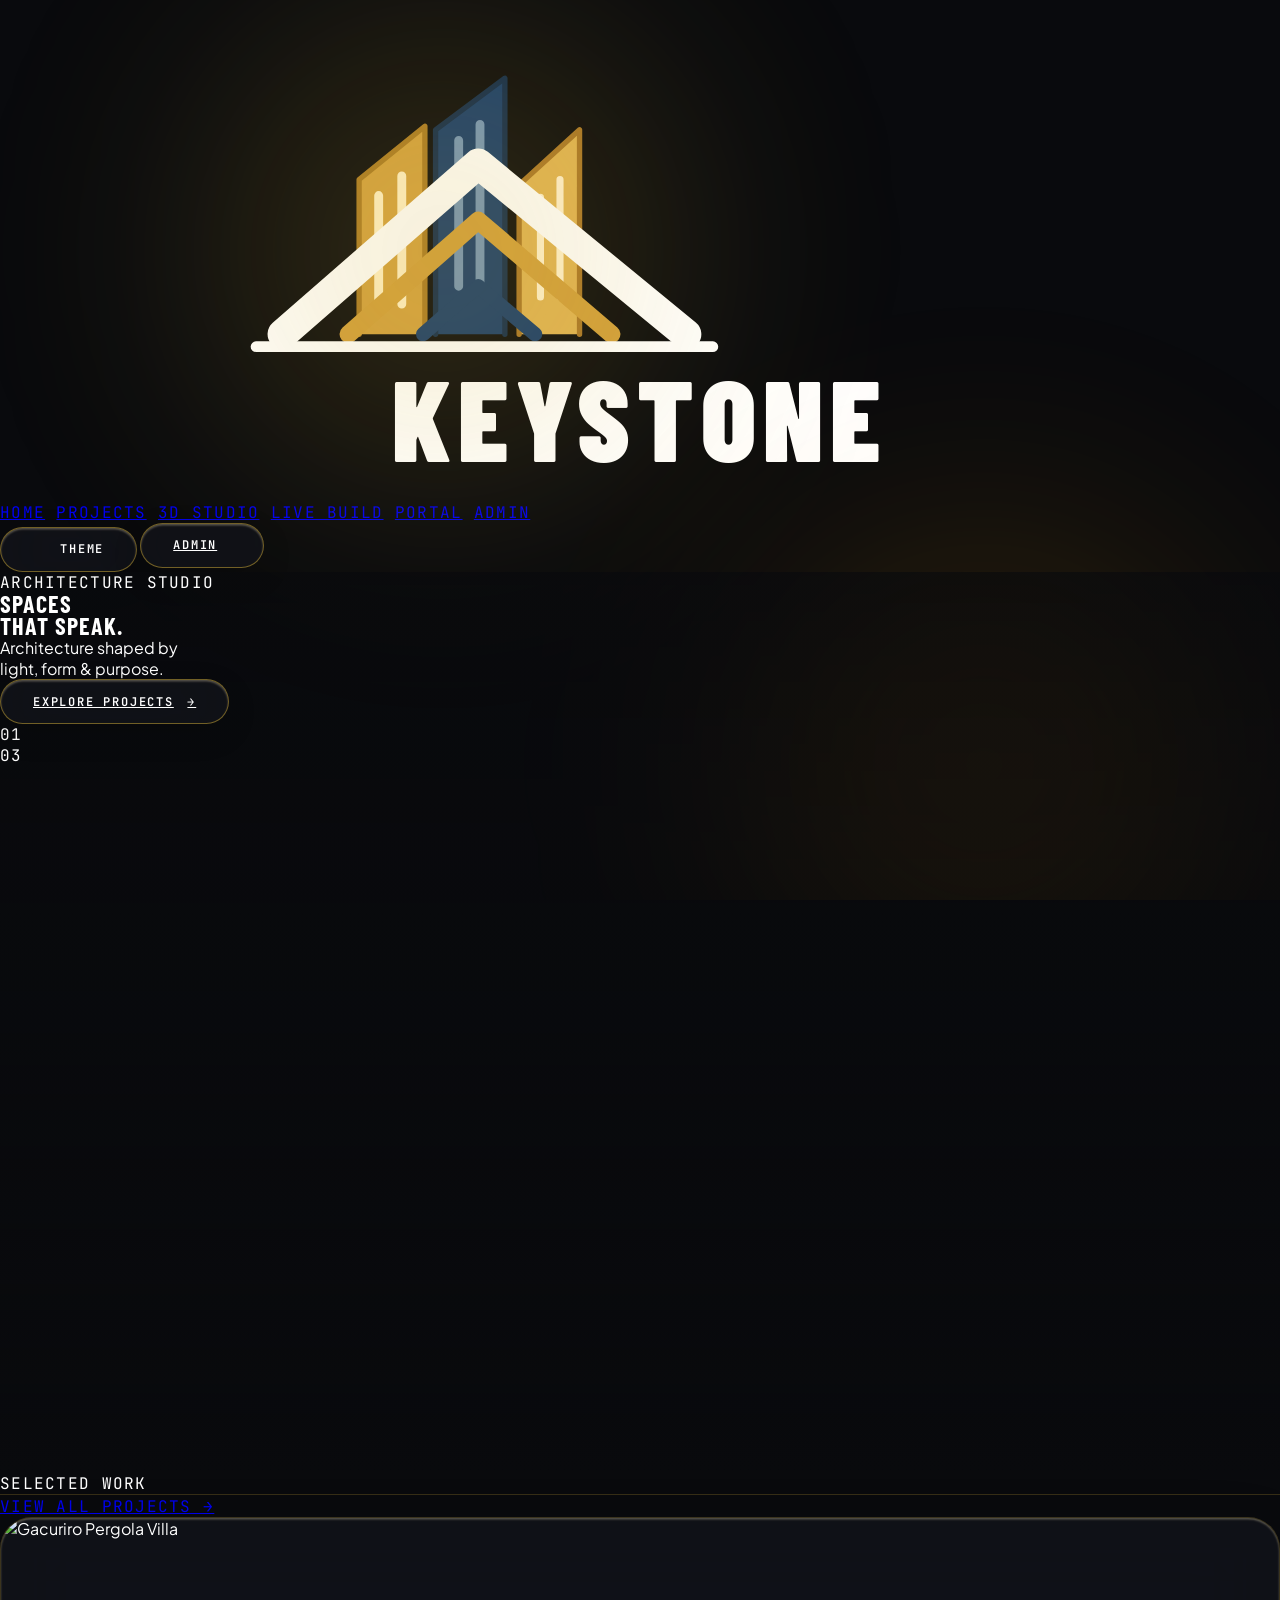
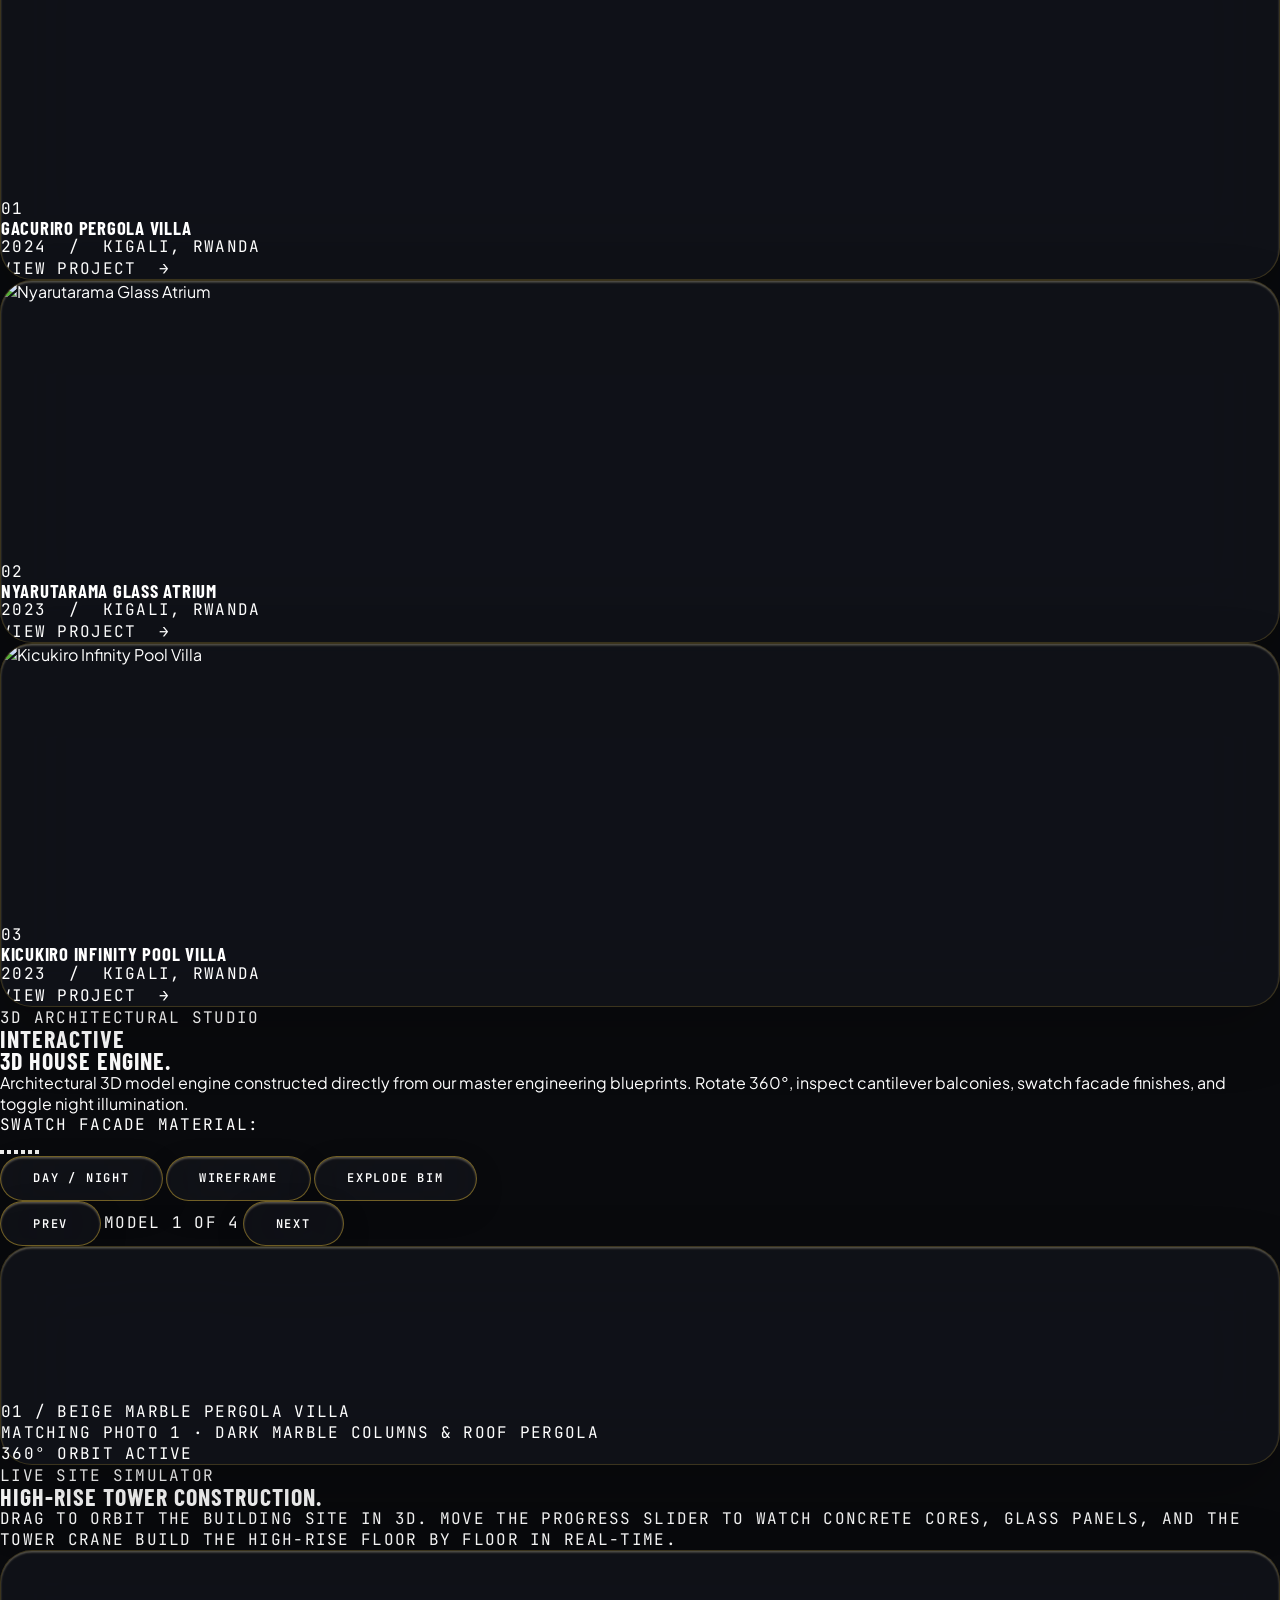
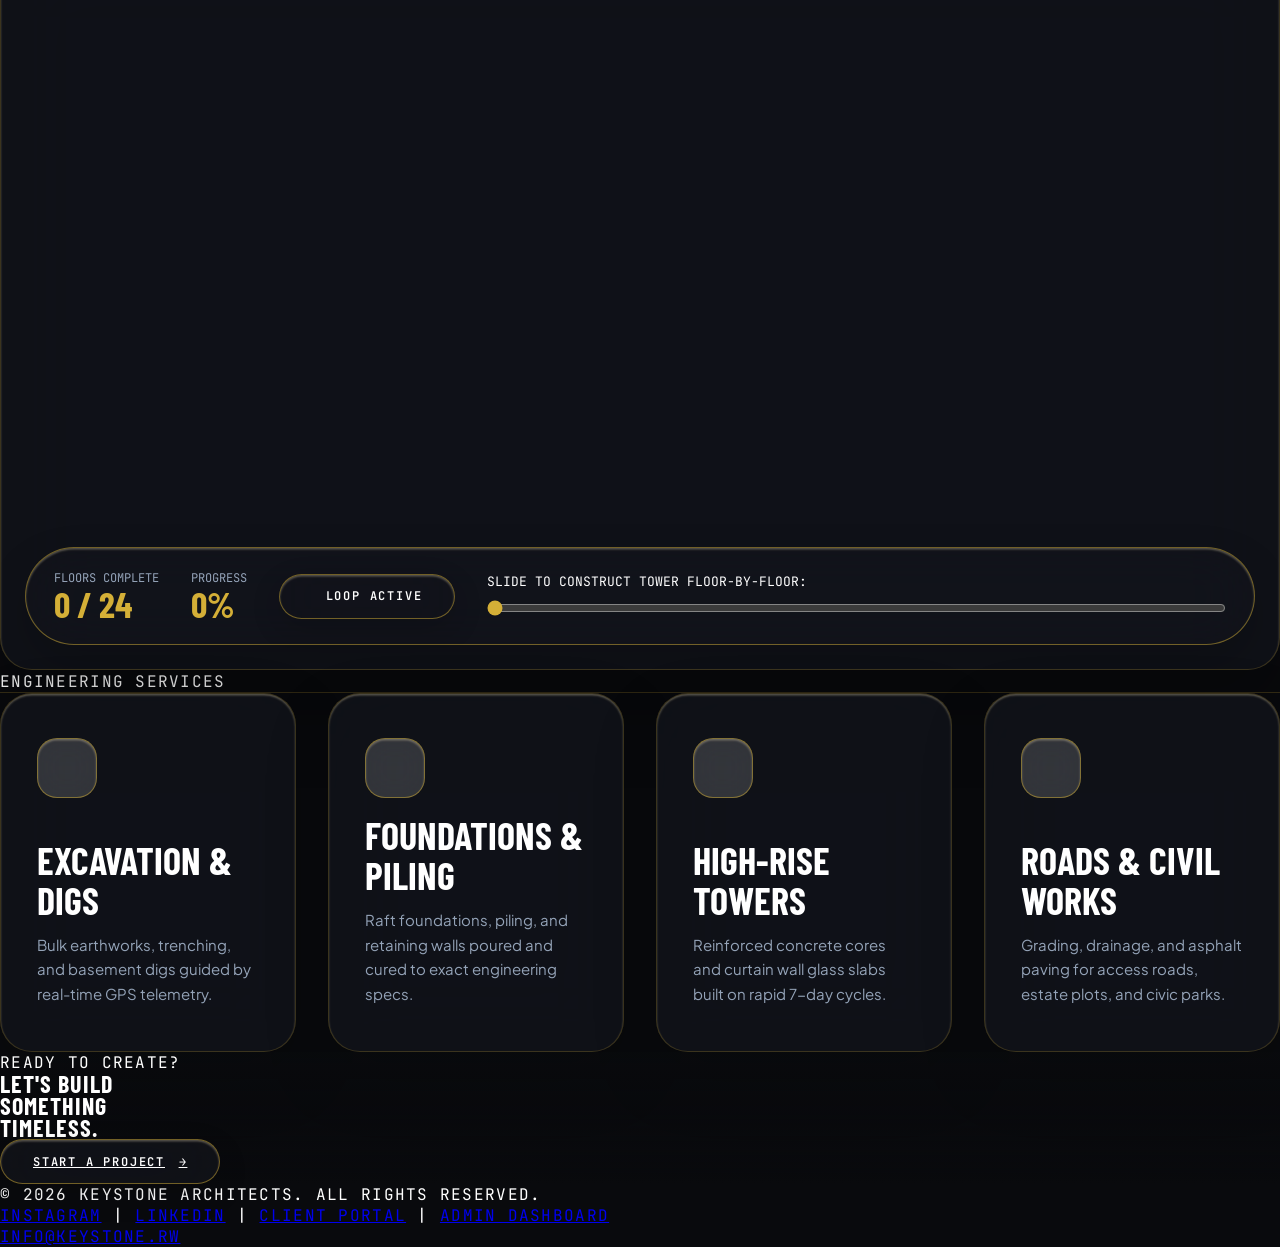
==== index.html @ 78264a8b "feat(landing): create FORMA Architects inspired main landing page" ====
<!DOCTYPE html>
<html lang="en" class="dark scroll-smooth">
<head>
  <meta charset="UTF-8">
  <meta name="viewport" content="width=device-width, initial-scale=1.0">
  <title>KEYSTONE ARCHITECTS | Architecture Shaped by Light, Form & Purpose</title>
  <meta name="description" content="Keystone Architects — Architectural Design Studio, Luxury Modern Residences, and Commercial High-Rise Architecture in Kigali, Rwanda.">

  <!-- Tailwind CSS CDN -->
  <script src="https://cdn.tailwindcss.com"></script>

  <!-- Lucide Icons -->
  <script src="https://unpkg.com/lucide@latest"></script>

  <!-- Three.js 3D Engine CDN -->
  <script src="https://cdnjs.cloudflare.com/ajax/libs/three.js/r128/three.min.js"></script>

  <!-- Custom Stylesheet -->
  <link rel="stylesheet" href="css/styles.css">
</head>
<body class="bg-[#090A0D] text-white antialiased font-sans selection:bg-white selection:text-black relative">

  <!-- AMBIENT LIGHT REFRACTION ORBS -->
  <div class="ambient-glow-container">
    <div class="ambient-orb ambient-orb-1"></div>
    <div class="ambient-orb ambient-orb-2"></div>
  </div>



  <!-- TOP HEADER / NAVBAR (EXACT FORMA ARCHITECTS REPLICA + KEYSTONE PURE INLINE ANIMATED SVG LOGO) -->
  <header class="fixed top-0 left-0 right-0 z-50 py-4 px-6 sm:px-12 flex items-center justify-between backdrop-blur-md bg-black/40 border-b border-white/10">
    
    <!-- KEYSTONE PURE INLINE ANIMATED SVG LOGO -->
    <a href="#" class="flex items-center gap-3 group">
      <div class="w-32 sm:w-36 h-auto transition-transform group-hover:scale-105">
        <svg class="logo-art" xmlns="http://www.w3.org/2000/svg" viewBox="0 0 720 280">
          <g fill="none" stroke-linejoin="round" stroke-linecap="round">
            <g class="rise">
              <path d="M202 188V101l37-30v117" fill="#d3a240" stroke="#aa7b25" stroke-width="3"></path>
              <path d="M213 110v61M226 99v72" stroke="#fff0c6" stroke-width="5"></path>
            </g>
            <g class="rise rise-2">
              <path d="M245 188V73l39-29v144" fill="#173d6c" stroke="#102b4d" stroke-width="3"></path>
              <path d="M258 79v82M270 70v91" stroke="#7395b8" stroke-width="5"></path>
            </g>
            <g class="rise rise-3">
              <path d="M292 188v-84l34-31v115" fill="#e0b454" stroke="#a97728" stroke-width="3"></path>
              <path d="M304 111v56M315 101v66" stroke="#fff1ce" stroke-width="4"></path>
            </g>
            <g class="rise rise-4">
              <path d="M159 188l110-96 117 96" stroke="#FFFFFF" stroke-width="17"></path>
              <path d="M196 188l73-64 75 64" stroke="#d2a03c" stroke-width="10"></path>
              <path d="M238 188l31-27 32 27" stroke="#173d6c" stroke-width="8"></path>
              <path d="M144 195h257" stroke="#FFFFFF" stroke-width="6"></path>
            </g>
          </g>
          <g class="wordmark">
            <text x="360" y="260" text-anchor="middle" fill="#FFFFFF" font-family="'Barlow Condensed', sans-serif" font-size="64" font-weight="900" letter-spacing="4">KEYSTONE</text>
          </g>
        </svg>
      </div>
    </a>

    <!-- NAV MENU LINKS -->
    <nav class="hidden md:flex items-center gap-8 font-forma-mono text-xs tracking-widest text-slate-300">
      <a href="#" class="text-white hover:text-gold-400 transition-colors flex items-center gap-1.5"><i data-lucide="home" class="w-3.5 h-3.5 text-gold-400"></i> HOME</a>
      <a href="#selected-work" class="hover:text-white transition-colors flex items-center gap-1.5"><i data-lucide="building" class="w-3.5 h-3.5"></i> PROJECTS</a>
      <a href="#3d-studio" class="hover:text-white transition-colors flex items-center gap-1.5"><i data-lucide="box" class="w-3.5 h-3.5"></i> 3D STUDIO</a>
      <a href="#live-build" class="hover:text-gold-400 transition-colors flex items-center gap-1.5"><i data-lucide="activity" class="w-3.5 h-3.5 text-gold-400"></i> LIVE BUILD</a>
      <a href="client-portal.html" class="hover:text-white transition-colors flex items-center gap-1.5"><i data-lucide="file-text" class="w-3.5 h-3.5"></i> PORTAL</a>
      <a href="dashboard.html" class="hover:text-gold-400 transition-colors flex items-center gap-1.5"><i data-lucide="shield" class="w-3.5 h-3.5 text-gold-400"></i> ADMIN</a>
    </nav>

    <!-- RIGHT CONTROLS: BLACK / WHITE GLASS THEME TOGGLE & ADMIN LINK -->
    <div class="flex items-center gap-4">
      <button onclick="window.toggleKeystoneTheme()" class="forma-btn-outline !py-2 !px-4" title="Toggle Black / White Glass Theme">
        <i data-lucide="sun" class="w-4 h-4 text-gold-400 dark:block hidden"></i>
        <i data-lucide="moon" class="w-4 h-4 text-gold-400 dark:hidden block"></i>
        <span class="text-[11px]">THEME</span>
      </button>

      <a href="dashboard.html" class="forma-btn-outline !py-2 !px-4">
        <span>ADMIN</span>
        <i data-lucide="arrow-right" class="w-3.5 h-3.5"></i>
      </a>
    </div>

  </header>

  <!-- HERO SECTION (EXACT FORMA ARCHITECTS REPLICA) -->
  <section id="hero" class="hero-forma-bg min-h-screen flex flex-col justify-between pt-36 pb-16 px-6 sm:px-12 relative">
    
    <div></div> <!-- TOP SPACER -->

    <!-- HERO OVERLAY CONTENT -->
    <div class="max-w-4xl space-y-6">
      
      <!-- EYEBROW LABEL -->
      <p class="font-forma-mono text-xs text-slate-400 tracking-[0.25em]">ARCHITECTURE STUDIO</p>

      <!-- MAIN TALL CONDENSED HEADLINE -->
      <h1 class="font-forma text-6xl sm:text-8xl md:text-9xl font-bold tracking-wide text-white leading-none">
        SPACES<br>THAT SPEAK.
      </h1>

      <!-- SUBTITLE -->
      <p class="text-slate-300 text-sm sm:text-base font-light leading-relaxed max-w-sm">
        Architecture shaped by<br>light, form & purpose.
      </p>

      <!-- OUTLINE BUTTON -->
      <div class="pt-4">
        <a href="#selected-work" class="forma-btn-outline">
          <span>EXPLORE PROJECTS</span>
          <span>→</span>
        </a>
      </div>

    </div>

    <!-- RIGHT BOTTOM FLOATING COUNTER WIDGET -->
    <div class="self-end font-forma-mono text-xs text-slate-400 tracking-widest space-y-1 text-right">
      <p class="text-white font-bold">01</p>
      <div class="w-6 h-[1px] bg-white/40 my-1 ml-auto"></div>
      <p>03</p>
    </div>

  </section>

  <!-- SECTION 2: SELECTED WORK -->
  <section id="selected-work" class="py-24 px-6 sm:px-12 bg-[#090A0D] border-t border-white/10 relative z-10">
    <div class="max-w-[1400px] mx-auto">
      
      <!-- SECTION HEADER WITH LINE DIVIDER -->
      <div class="flex items-center justify-between gap-6 mb-16">
        <div class="flex items-center gap-6 grow">
          <span class="font-forma-mono text-xs text-slate-400 tracking-[0.2em] shrink-0">SELECTED WORK</span>
          <div class="forma-divider-line"></div>
        </div>
        <a href="#selected-work" class="font-forma-mono text-xs text-slate-300 hover:text-white transition-colors shrink-0 tracking-widest">
          VIEW ALL PROJECTS →
        </a>
      </div>

      <!-- 3-COLUMN PROJECT CARDS GRID -->
      <div class="grid grid-cols-1 md:grid-cols-3 gap-8">
        
        <!-- CARD 01 (BEIGE PERGOLA VILLA - MATCHES USER PHOTO 1) -->
        <div class="forma-card group cursor-pointer h-full flex flex-col justify-between" onclick="openProjectModal('Gacuriro Pergola Villa')">
          <div class="forma-card-img-wrap">
            <img src="https://images.unsplash.com/photo-1600596542815-ffad4c1539a9?q=80&w=1000&auto=format&fit=crop" alt="Gacuriro Pergola Villa" loading="lazy">
          </div>
          <div class="p-6 sm:p-8 space-y-4 flex-1 flex flex-col justify-between">
            <div class="space-y-2">
              <p class="font-forma-mono text-xs text-slate-400">01</p>
              <h3 class="font-forma text-3xl font-bold text-white group-hover:text-gold-400 transition-colors leading-tight">
                GACURIRO PERGOLA VILLA
              </h3>
              <p class="font-forma-mono text-xs text-slate-400">2024 &nbsp;/&nbsp; KIGALI, RWANDA</p>
            </div>
            <div class="pt-4 border-t border-white/10 mt-4">
              <span class="font-forma-mono text-xs text-slate-300 group-hover:text-white transition-colors">
                VIEW PROJECT &nbsp;→
              </span>
            </div>
          </div>
        </div>

        <!-- CARD 02 (STEEL BLUE GLASS VILLA - MATCHES USER PHOTO 2) -->
        <div class="forma-card group cursor-pointer h-full flex flex-col justify-between" onclick="openProjectModal('Nyarutarama Glass Atrium')">
          <div class="forma-card-img-wrap">
            <img src="https://images.unsplash.com/photo-1600585154340-be6161a56a0c?q=80&w=1000&auto=format&fit=crop" alt="Nyarutarama Glass Atrium" loading="lazy">
          </div>
          <div class="p-6 sm:p-8 space-y-4 flex-1 flex flex-col justify-between">
            <div class="space-y-2">
              <p class="font-forma-mono text-xs text-slate-400">02</p>
              <h3 class="font-forma text-3xl font-bold text-white group-hover:text-gold-400 transition-colors leading-tight">
                NYARUTARAMA GLASS ATRIUM
              </h3>
              <p class="font-forma-mono text-xs text-slate-400">2023 &nbsp;/&nbsp; KIGALI, RWANDA</p>
            </div>
            <div class="pt-4 border-t border-white/10 mt-4">
              <span class="font-forma-mono text-xs text-slate-300 group-hover:text-white transition-colors">
                VIEW PROJECT &nbsp;→
              </span>
            </div>
          </div>
        </div>

        <!-- CARD 03 (INFINITY POOL VILLA - MATCHES USER PHOTO 3 & 4) -->
        <div class="forma-card group cursor-pointer h-full flex flex-col justify-between" onclick="openProjectModal('Kicukiro Infinity Pool Villa')">
          <div class="forma-card-img-wrap">
            <img src="https://images.unsplash.com/photo-1600607687939-ce8a6c25118c?q=80&w=1000&auto=format&fit=crop" alt="Kicukiro Infinity Pool Villa" loading="lazy">
          </div>
          <div class="p-6 sm:p-8 space-y-4 flex-1 flex flex-col justify-between">
            <div class="space-y-2">
              <p class="font-forma-mono text-xs text-slate-400">03</p>
              <h3 class="font-forma text-3xl font-bold text-white group-hover:text-gold-400 transition-colors leading-tight">
                KICUKIRO INFINITY POOL VILLA
              </h3>
              <p class="font-forma-mono text-xs text-slate-400">2023 &nbsp;/&nbsp; KIGALI, RWANDA</p>
            </div>
            <div class="pt-4 border-t border-white/10 mt-4">
              <span class="font-forma-mono text-xs text-slate-300 group-hover:text-white transition-colors">
                VIEW PROJECT &nbsp;→
              </span>
            </div>
          </div>
        </div>

      </div>

    </div>
  </section>

  <!-- SECTION 3: INTERACTIVE 3D ARCHITECTURAL STUDIO -->
  <section id="3d-studio" class="py-24 px-6 sm:px-12 bg-[#090A0D] border-t border-white/10 relative z-10">
    <div class="max-w-[1400px] mx-auto">
      <div class="grid grid-cols-1 lg:grid-cols-12 gap-12 items-center">
        
        <div class="lg:col-span-5 space-y-6">
          <p class="font-forma-mono text-xs text-slate-400 tracking-[0.25em]">3D ARCHITECTURAL STUDIO</p>
          <h2 class="font-forma text-5xl sm:text-6xl font-bold text-white leading-tight">
            INTERACTIVE<br>3D HOUSE ENGINE.
          </h2>
          <p class="text-slate-300 text-sm font-light leading-relaxed">
            Architectural 3D model engine constructed directly from our master engineering blueprints. Rotate 360°, inspect cantilever balconies, swatch facade finishes, and toggle night illumination.
          </p>

          <!-- SWATCH BUTTONS -->
          <div class="pt-2 space-y-3">
            <p class="font-forma-mono text-xs text-slate-400">SWATCH FACADE MATERIAL:</p>
            <div class="flex items-center gap-3">
              <button data-swatch-color="#F8FAFC" class="w-8 h-8 rounded-full bg-slate-100 border border-white/40 hover:scale-110 transition-transform active-swatch" title="Pure White"></button>
              <button data-swatch-color="#1E3A8A" class="w-8 h-8 rounded-full bg-blue-900 border border-white/40 hover:scale-110 transition-transform" title="Steel Blue"></button>
              <button data-swatch-color="#D4AF37" class="w-8 h-8 rounded-full bg-amber-500 border border-white/40 hover:scale-110 transition-transform" title="Keystone Gold"></button>
              <button data-swatch-color="#1E293B" class="w-8 h-8 rounded-full bg-slate-800 border border-white/40 hover:scale-110 transition-transform" title="Obsidian Charcoal"></button>
              <button data-swatch-color="#854D0E" class="w-8 h-8 rounded-full bg-amber-800 border border-white/40 hover:scale-110 transition-transform" title="Teak Wood"></button>
              <button data-swatch-color="#065F46" class="w-8 h-8 rounded-full bg-emerald-800 border border-white/40 hover:scale-110 transition-transform" title="Emerald"></button>
            </div>
          </div>

          <!-- INTERACTIVE TOGGLES (DAY/NIGHT, WIREFRAME, EXPLODED) -->
          <div class="flex flex-wrap items-center gap-3 pt-4 border-t border-white/10">
            <button id="toggle3DNight" class="forma-btn-outline !py-2 !px-3 text-xs">
              <span>DAY / NIGHT</span>
            </button>
            <button id="toggle3DWireframe" class="forma-btn-outline !py-2 !px-3 text-xs">
              <span>WIREFRAME</span>
            </button>
            <button id="toggle3DExplode" class="forma-btn-outline !py-2 !px-3 text-xs">
              <span>EXPLODE BIM</span>
            </button>
          </div>

          <!-- CAROUSEL MODEL CONTROLS -->
          <div class="flex items-center gap-4 pt-4 border-t border-white/10">
            <button id="prev3dModelBtn" class="forma-btn-outline !py-2 !px-4">PREV</button>
            <span id="modelIndexIndicator" class="font-forma-mono text-xs text-gold-400 font-bold">MODEL 1 OF 4</span>
            <button id="next3dModelBtn" class="forma-btn-outline !py-2 !px-4">NEXT</button>
          </div>
        </div>

        <!-- 3D THREE.JS CANVAS STAGE -->
        <div class="lg:col-span-7">
          <div class="forma-3d-frame h-[520px] relative shadow-2xl">
            <canvas id="popOut3dCanvas" class="w-full h-full block cursor-grab active:cursor-grabbing"></canvas>

            <!-- FLOATING TITLE BADGE -->
            <div class="absolute bottom-5 left-5 right-5 font-forma-mono text-xs text-slate-300 bg-black/85 backdrop-blur-md px-5 py-3 border border-white/15 flex justify-between items-center gap-4">
              <div>
                <span id="active3dModelTitle" class="text-white font-bold text-sm block">01 / BEIGE MARBLE PERGOLA VILLA</span>
                <p id="active3dModelDesc" class="text-[11px] text-slate-400 mt-0.5">Matching Photo 1 · Dark Marble Columns & Roof Pergola</p>
              </div>
              <span class="text-gold-400 font-bold hidden sm:inline">360° ORBIT ACTIVE</span>
            </div>
          </div>
        </div>

      </div>
    </div>
  </section>

  <!-- SECTION 4: LIVE BUILD 3D TOWER CONSTRUCTION SIMULATOR -->
  <section id="live-build" class="py-32 px-6 sm:px-12 bg-[#090A0D] border-t border-white/10 relative z-10">
    <div class="max-w-[1400px] mx-auto space-y-12">
      
      <!-- HEADER -->
      <div class="flex flex-wrap justify-between items-end gap-6">
        <div>
          <p class="font-forma-mono text-xs text-gold-400 tracking-[0.25em]">LIVE SITE SIMULATOR</p>
          <h2 class="font-forma text-5xl sm:text-7xl font-bold text-white mt-2">
            HIGH-RISE TOWER CONSTRUCTION.
          </h2>
        </div>
        <p class="font-forma-mono text-xs text-slate-400 max-w-lg leading-relaxed">
          Drag to orbit the building site in 3D. Move the progress slider to watch concrete cores, glass panels, and the tower crane build the high-rise floor by floor in real-time.
        </p>
      </div>

      <!-- SPACIOUS 680px LIVE TOWER STAGE -->
      <div class="live-tower-stage shadow-2xl !h-[680px]">
        <canvas id="c2" class="live-tower-canvas" aria-label="3D tower under construction"></canvas>

        <div class="live-tower-panel">
          <div>
            <span class="text-white font-bold text-xs block">FLOORS COMPLETE</span>
            <b id="fl" class="text-gold-400 font-bold">0 / 24</b>
          </div>
          <div>
            <span class="text-white font-bold text-xs block">PROGRESS</span>
            <b id="pc" class="text-emerald-400 font-bold">0%</b>
          </div>
          <button id="toggleAutoBuildBtn" class="forma-btn-outline !py-2 !px-3 text-xs shrink-0" title="Toggle Endless Auto-Build Loop">
            <i data-lucide="repeat" class="w-3.5 h-3.5 text-gold-400"></i>
            <span id="autoBuildStatusText">LOOP ACTIVE</span>
          </button>
          <label for="sl" class="grow">
            <span class="text-white font-bold text-xs block mb-1">SLIDE TO CONSTRUCT TOWER FLOOR-BY-FLOOR:</span>
            <input id="sl" type="range" min="0" max="100" value="0">
          </label>
        </div>
      </div>

    </div>
  </section>

  <!-- SECTION 5: WHAT WE BUILD (3D TILT CARDS WITH GORGEOUS LUCIDE ICONS & GENEROUS SPACING) -->
  <section id="capabilities" class="py-24 px-6 sm:px-12 bg-[#090A0D] border-t border-white/10 relative z-10">
    <div class="max-w-[1400px] mx-auto">
      
      <div class="flex items-center justify-between gap-6 mb-16">
        <div class="flex items-center gap-6 grow">
          <span class="font-forma-mono text-xs text-slate-400 tracking-[0.2em] shrink-0">ENGINEERING SERVICES</span>
          <div class="forma-divider-line"></div>
        </div>
      </div>

      <div class="tilt-cards-grid">
        
        <div class="tilt-card">
          <div class="glass-icon-box">
            <i data-lucide="shovel" class="w-7 h-7"></i>
          </div>
          <div>
            <h3>EXCAVATION & DIGS</h3>
            <p>Bulk earthworks, trenching, and basement digs guided by real-time GPS telemetry.</p>
          </div>
        </div>

        <div class="tilt-card">
          <div class="glass-icon-box">
            <i data-lucide="layers" class="w-7 h-7"></i>
          </div>
          <div>
            <h3>FOUNDATIONS & PILING</h3>
            <p>Raft foundations, piling, and retaining walls poured and cured to exact engineering specs.</p>
          </div>
        </div>

        <div class="tilt-card">
          <div class="glass-icon-box">
            <i data-lucide="building-2" class="w-7 h-7"></i>
          </div>
          <div>
            <h3>HIGH-RISE TOWERS</h3>
            <p>Reinforced concrete cores and curtain wall glass slabs built on rapid 7-day cycles.</p>
          </div>
        </div>

        <div class="tilt-card">
          <div class="glass-icon-box">
            <i data-lucide="truck" class="w-7 h-7"></i>
          </div>
          <div>
            <h3>ROADS & CIVIL WORKS</h3>
            <p>Grading, drainage, and asphalt paving for access roads, estate plots, and civic parks.</p>
          </div>
        </div>

      </div>
    </div>
  </section>

  <!-- SECTION 6: READY TO CREATE? / LET'S BUILD... -->
  <section class="cta-forma-bg min-h-[75vh] flex flex-col justify-center px-6 sm:px-12 relative border-t border-white/10">
    <div class="max-w-4xl space-y-6">
      
      <!-- EYEBROW LABEL -->
      <p class="font-forma-mono text-xs text-slate-400 tracking-[0.25em]">READY TO CREATE?</p>

      <!-- MAIN TALL CONDENSED HEADLINE -->
      <h2 class="font-forma text-6xl sm:text-8xl md:text-9xl font-bold tracking-wide text-white leading-none">
        LET'S BUILD<br>SOMETHING<br>TIMELESS.
      </h2>

      <!-- OUTLINE BUTTON -->
      <div class="pt-6">
        <a href="mailto:info@keystone.rw" class="forma-btn-outline">
          <span>START A PROJECT</span>
          <span>→</span>
        </a>
      </div>

    </div>
  </section>

  <!-- FOOTER (EXACT FORMA ARCHITECTS REPLICA) -->
  <footer class="py-12 px-6 sm:px-12 bg-[#050608] border-t border-white/10 font-forma-mono text-xs text-slate-400 relative z-10">
    <div class="max-w-[1400px] mx-auto flex flex-col md:flex-row items-center justify-between gap-6">
      
      <div>
        <p>© 2026 KEYSTONE ARCHITECTS. ALL RIGHTS RESERVED.</p>
      </div>

      <div class="flex items-center gap-6">
        <a href="https://instagram.com" target="_blank" class="hover:text-white transition-colors">INSTAGRAM</a>
        <span>|</span>
        <a href="https://linkedin.com" target="_blank" class="hover:text-white transition-colors">LINKEDIN</a>
        <span>|</span>
        <a href="client-portal.html" class="hover:text-white transition-colors">CLIENT PORTAL</a>
        <span>|</span>
        <a href="dashboard.html" class="hover:text-white transition-colors">ADMIN DASHBOARD</a>
      </div>

      <div>
        <a href="mailto:info@keystone.rw" class="hover:text-white transition-colors">INFO@KEYSTONE.RW</a>
      </div>

    </div>
  </footer>

  <!-- APPLICATION SCRIPTS -->
  <script src="js/app.js"></script>
  <script>
    if (window.lucide) lucide.createIcons();

    function openProjectModal(name) {
      alert('Project Specs for ' + name + ' loading. Full BOQ available in Client Portal.');
    }
  </script>
</body>
</html>
---- css/styles.css ----
@import url('https://fonts.googleapis.com/css2?family=Barlow+Condensed:wght@400;500;600;700;800&family=Plus+Jakarta+Sans:wght@300;400;500;600;700&family=JetBrains+Mono:wght@300;400;500;600&display=swap');

/* ==========================================
   PURE LIQUID GLASS THEME ENGINE
   ========================================== */
:root {
  --primary-gold: #D4AF37;
  --glass-accent: #D4AF37;
  --bg-dark: #090A0D;
  --bg-card: rgba(18, 20, 26, 0.78);
  --text-white: #FFFFFF;
  --text-muted: #94A3B8;
  --border-light: rgba(255, 255, 255, 0.16);
  --border-strong: rgba(212, 175, 55, 0.45);
  --glass-bg: rgba(18, 20, 26, 0.78);
  --glass-border: rgba(255, 255, 255, 0.18);
  --glass-highlight: rgba(255, 255, 255, 0.25);
  --orb-primary: rgba(212, 175, 55, 0.35);
  --orb-secondary: rgba(14, 165, 233, 0.25);
}

/* 1. DARK MODE LIQUID GOLD GLASS */
html.dark {
  --primary-gold: #D4AF37;
  --glass-accent: #D4AF37;
  --bg-dark: #090A0D;
  --bg-card: rgba(18, 20, 26, 0.82);
  --text-white: #FFFFFF;
  --text-muted: #94A3B8;
  --border-light: rgba(212, 175, 55, 0.22);
  --border-strong: rgba(212, 175, 55, 0.5);
  --glass-bg: rgba(18, 20, 26, 0.78);
  --glass-border: rgba(212, 175, 55, 0.35);
  --glass-highlight: rgba(255, 240, 200, 0.3);
  --orb-primary: rgba(212, 175, 55, 0.35);
  --orb-secondary: rgba(245, 158, 11, 0.25);
}

/* 2. WHITE MODE PURE FROSTED LIQUID GLASS (EXACT GLASS LOOK WHEN WHITE IS CLICKED) */
html.light, html.theme-frosted-glass {
  --primary-gold: #D97706;
  --glass-accent: #D97706;
  --bg-dark: #F1F5F9;
  --bg-card: rgba(255, 255, 255, 0.72);
  --text-white: #0F172A;
  --text-muted: #475569;
  --border-light: rgba(255, 255, 255, 0.85);
  --border-strong: rgba(255, 255, 255, 0.95);
  --glass-bg: rgba(255, 255, 255, 0.82);
  --glass-border: rgba(255, 255, 255, 0.9);
  --glass-highlight: rgba(255, 255, 255, 1);
  --orb-primary: rgba(217, 119, 6, 0.22);
  --orb-secondary: rgba(14, 165, 233, 0.22);
}

* {
  margin: 0;
  padding: 0;
  box-sizing: border-box;
}

body {
  font-family: 'Plus Jakarta Sans', sans-serif;
  background-color: var(--bg-dark);
  color: var(--text-white);
  overflow-x: hidden;
  scroll-behavior: smooth;
  -webkit-font-smoothing: antialiased;
  transition: background-color 0.5s cubic-bezier(0.16, 1, 0.3, 1), color 0.5s cubic-bezier(0.16, 1, 0.3, 1);
}

/* WHITE MODE SPATIAL FROSTED GLASS BACKGROUND */
html.light body, html.theme-frosted-glass body {
  background: linear-gradient(180deg, rgba(248, 250, 252, 0.65) 0%, rgba(241, 245, 249, 0.85) 100%),
              url('https://images.unsplash.com/photo-1600585154340-be6161a56a0c?q=80&w=1920&auto=format&fit=crop') center/cover fixed no-repeat !important;
  color: #0F172A !important;
}

/* AMBIENT LIGHT REFRACTION ORBS */
.ambient-glow-container {
  position: fixed;
  inset: 0;
  overflow: hidden;
  pointer-events: none;
  z-index: 0;
}

.ambient-orb {
  position: absolute;
  border-radius: 50%;
  filter: blur(120px);
  opacity: 0.85;
  transition: background 0.8s ease;
  animation: orbFloat 22s ease-in-out infinite alternate;
}

.ambient-orb-1 {
  top: -10%;
  left: 8%;
  width: 680px;
  height: 680px;
  background: radial-gradient(circle, var(--orb-primary) 0%, rgba(0, 0, 0, 0) 70%);
}

.ambient-orb-2 {
  top: 45%;
  right: -5%;
  width: 720px;
  height: 720px;
  background: radial-gradient(circle, var(--orb-secondary) 0%, rgba(0, 0, 0, 0) 70%);
  animation-delay: -8s;
}

@keyframes orbFloat {
  0% { transform: translate(0, 0) scale(1); }
  50% { transform: translate(60px, -50px) scale(1.12); }
  100% { transform: translate(-40px, 45px) scale(0.92); }
}

/* CONDENSED DISPLAY TYPOGRAPHY */
.font-forma {
  font-family: 'Barlow Condensed', sans-serif;
  text-transform: uppercase;
  letter-spacing: 0.04em;
  line-height: 0.92;
}

.font-forma-mono {
  font-family: 'JetBrains Mono', monospace;
  letter-spacing: 0.08em;
  text-transform: uppercase;
}

/* VISIONOS FLOATING DOCK (DISABLED) */
.vision-dock {
  display: none !important;
  position: fixed;
  left: 18px;
  top: 50%;
  transform: translateY(-50%);
  z-index: 60;
  display: flex;
  flex-direction: column;
  align-items: center;
  gap: 14px;
  padding: 14px 10px;
  background: rgba(255, 255, 255, 0.55);
  backdrop-filter: blur(40px) saturate(220%);
  -webkit-backdrop-filter: blur(40px) saturate(220%);
  border: 1.5px solid rgba(255, 255, 255, 0.85);
  border-radius: 9999px;
  box-shadow: inset 0 1.5px 2px rgba(255, 255, 255, 0.95), 0 20px 50px rgba(0, 0, 0, 0.15);
  transition: all 0.35s ease;
}

html.dark .vision-dock {
  background: rgba(18, 20, 26, 0.75);
  border-color: rgba(255, 255, 255, 0.18);
  box-shadow: inset 0 1px 1px rgba(255, 255, 255, 0.25), 0 20px 50px rgba(0, 0, 0, 0.5);
}

.vision-dock-item {
  width: 40px;
  height: 40px;
  border-radius: 50%;
  display: flex;
  align-items: center;
  justify-content: center;
  color: var(--text-white);
  transition: all 0.25s ease;
}

.vision-dock-item:hover, .vision-dock-item.active {
  background: rgba(255, 255, 255, 0.85);
  color: #0F172A;
  transform: scale(1.15);
  box-shadow: 0 8px 20px rgba(0, 0, 0, 0.15);
}

html.dark .vision-dock-item:hover, html.dark .vision-dock-item.active {
  background: rgba(255, 255, 255, 0.25);
  color: #FFFFFF;
}



/* LIQUID GLASS RECTANGULAR & PILL BUTTONS */
.forma-btn-outline {
  display: inline-flex;
  align-items: center;
  gap: 0.85rem;
  padding: 0.85rem 2rem;
  border: 1.5px solid var(--border-strong);
  background: var(--glass-bg);
  backdrop-filter: blur(35px) saturate(220%);
  -webkit-backdrop-filter: blur(35px) saturate(220%);
  color: var(--text-white);
  font-family: 'JetBrains Mono', monospace;
  font-size: 0.75rem;
  font-weight: 600;
  letter-spacing: 0.15em;
  text-transform: uppercase;
  border-radius: 9999px;
  box-shadow: inset 0 1.5px 2px var(--glass-highlight), 0 10px 30px rgba(0, 0, 0, 0.15);
  transition: all 0.35s cubic-bezier(0.16, 1, 0.3, 1);
  cursor: pointer;
}

.forma-btn-outline:hover {
  border-color: var(--glass-accent);
  background: var(--glass-accent);
  color: #090A0D;
  box-shadow: 0 12px 35px rgba(0, 0, 0, 0.25), 0 0 20px var(--glass-accent);
  transform: translateY(-2px);
}

/* HERO & CTA BACKGROUNDS */
.hero-forma-bg {
  position: relative;
  min-height: 100vh;
  background: linear-gradient(180deg, rgba(9, 10, 13, 0.65) 0%, rgba(9, 10, 13, 0.45) 50%, var(--bg-dark) 100%),
              url('https://images.unsplash.com/photo-1600585154340-be6161a56a0c?q=80&w=1920&auto=format&fit=crop') center/cover no-repeat;
}

.cta-forma-bg {
  position: relative;
  background: linear-gradient(180deg, rgba(9, 10, 13, 0.75) 0%, rgba(9, 10, 13, 0.55) 50%, var(--bg-dark) 100%),
              url('https://images.unsplash.com/photo-1600607687939-ce8a6c25118c?q=80&w=1920&auto=format&fit=crop') center/cover no-repeat;
}

/* PURE FROSTED GLASS CARDS */
.forma-card {
  position: relative;
  background: var(--bg-card);
  backdrop-filter: blur(40px) saturate(220%);
  -webkit-backdrop-filter: blur(40px) saturate(220%);
  border: 1.5px solid var(--border-light);
  border-radius: 2rem;
  box-shadow: inset 0 1.5px 2px var(--glass-highlight), 0 25px 65px rgba(0, 0, 0, 0.18);
  transition: all 0.4s cubic-bezier(0.16, 1, 0.3, 1);
  overflow: hidden;
  display: flex;
  flex-direction: column;
}

.forma-card-img-wrap {
  position: relative;
  width: 100%;
  height: 280px;
  overflow: hidden;
  border-top-left-radius: 1.85rem;
  border-top-right-radius: 1.85rem;
  flex-shrink: 0;
}

.forma-card-img-wrap img {
  width: 100%;
  height: 100%;
  object-fit: cover;
  transition: transform 0.6s ease;
}

.forma-card:hover .forma-card-img-wrap img {
  transform: scale(1.06);
}

/* THIN SEPARATOR LINES */
.forma-divider-line {
  height: 1px;
  background: var(--border-light);
  width: 100%;
}

/* 3D CANVAS STAGE FRAME */
.forma-3d-frame {
  background: var(--bg-card);
  backdrop-filter: blur(40px) saturate(220%);
  -webkit-backdrop-filter: blur(40px) saturate(220%);
  border: 1.5px solid var(--border-light);
  position: relative;
  border-radius: 2rem;
  box-shadow: inset 0 1.5px 2px var(--glass-highlight), 0 30px 70px rgba(0, 0, 0, 0.22);
}

/* LIVE TOWER STAGE & PANEL */
.live-tower-stage {
  position: relative;
  height: 720px;
  border: 1.5px solid var(--border-light);
  background: var(--bg-card);
  backdrop-filter: blur(40px) saturate(220%);
  -webkit-backdrop-filter: blur(40px) saturate(220%);
  overflow: hidden;
  border-radius: 2rem;
  box-shadow: inset 0 1.5px 2px var(--glass-highlight), 0 35px 80px rgba(0, 0, 0, 0.25);
}

.live-tower-canvas {
  width: 100%;
  height: 100%;
  display: block;
  cursor: grab;
  touch-action: pan-y;
}

.live-tower-panel {
  position: absolute;
  left: 24px;
  bottom: 24px;
  right: 24px;
  display: flex;
  gap: 32px;
  align-items: center;
  flex-wrap: wrap;
  background: var(--glass-bg);
  backdrop-filter: blur(35px) saturate(220%);
  -webkit-backdrop-filter: blur(35px) saturate(220%);
  border: 1.5px solid var(--border-strong);
  padding: 22px 28px;
  border-radius: 9999px;
  z-index: 10;
  box-shadow: inset 0 1.5px 2px var(--glass-highlight), 0 20px 45px rgba(0, 0, 0, 0.18);
}

.live-tower-panel label {
  font-size: 13px;
  color: var(--text-white);
  flex: 1 1 240px;
  font-family: 'JetBrains Mono', monospace;
}

.live-tower-panel input[type="range"] {
  width: 100%;
  accent-color: var(--glass-accent);
  margin-top: 10px;
  cursor: pointer;
}

.live-tower-panel div {
  font-size: 12px;
  color: var(--text-muted);
  font-family: 'JetBrains Mono', monospace;
}

.live-tower-panel b {
  display: block;
  font-family: 'Barlow Condensed', sans-serif;
  font-size: 36px;
  color: var(--glass-accent);
  font-weight: 700;
  line-height: 1;
}

/* 3D TILT CARDS WITH FROSTED GLASS */
.tilt-cards-grid {
  display: grid;
  grid-template-columns: repeat(auto-fit, minmax(280px, 1fr));
  gap: 32px;
  perspective: 1200px;
}

.tilt-card {
  background: var(--bg-card);
  backdrop-filter: blur(40px) saturate(220%);
  -webkit-backdrop-filter: blur(40px) saturate(220%);
  border: 1.5px solid var(--border-light);
  padding: 44px 36px;
  min-height: 340px;
  display: flex;
  flex-direction: column;
  justify-content: space-between;
  transform-style: preserve-3d;
  transition: transform 0.25s ease-out, border-color 0.35s, box-shadow 0.35s;
  will-change: transform;
  border-radius: 2rem;
  box-shadow: inset 0 1.5px 2px var(--glass-highlight), 0 25px 65px rgba(0, 0, 0, 0.18);
}

.tilt-card:hover {
  border-color: var(--glass-accent);
  box-shadow: inset 0 1.5px 2px var(--glass-highlight), 0 30px 75px rgba(0, 0, 0, 0.25), 0 0 30px var(--glass-accent);
}

.tilt-card h3 {
  font-family: 'Barlow Condensed', sans-serif;
  font-size: 38px;
  transform: translateZ(40px);
  color: var(--text-white);
  line-height: 1.05;
  margin-top: 18px;
}

.tilt-card p {
  color: var(--text-muted);
  font-size: 15px;
  line-height: 1.65;
  transform: translateZ(20px);
  margin-top: 12px;
}

.glass-icon-box {
  width: 60px;
  height: 60px;
  border-radius: 1.25rem;
  background: rgba(255, 255, 255, 0.15);
  border: 1.5px solid var(--border-strong);
  display: flex;
  align-items: center;
  justify-content: center;
  color: var(--glass-accent);
  transform: translateZ(60px);
  backdrop-filter: blur(20px);
  box-shadow: inset 0 1.5px 2px var(--glass-highlight);
  transition: all 0.3s ease;
}

.tilt-card:hover .glass-icon-box {
  background: var(--glass-accent);
  color: #090A0D;
  transform: translateZ(75px) scale(1.1);
}

/* LIGHT MODE HYPER-SPECIFIC FROSTED GLASS OVERRIDES (WHITE MODE = PURE LIQUID GLASS) */
html.light .bg-\[\#090A0D\], html.light .bg-\[\#0E1017\], html.light .bg-\[\#050608\] {
  background: transparent !important;
}

html.light .forma-card, html.light .tilt-card, html.light .bg-\[\#0E1017\] {
  background: rgba(255, 255, 255, 0.72) !important;
  backdrop-filter: blur(40px) saturate(220%) !important;
  -webkit-backdrop-filter: blur(40px) saturate(220%) !important;
  border-color: rgba(255, 255, 255, 0.9) !important;
  color: #0F172A !important;
  box-shadow: inset 0 1.5px 2px #ffffff, 0 30px 70px rgba(15, 23, 42, 0.1) !important;
}

html.light .text-white {
  color: #0F172A !important;
}

html.light .text-slate-300, html.light .text-slate-400 {
  color: #475569 !important;
}

html.light .forma-btn-outline {
  border-color: rgba(255, 255, 255, 0.95) !important;
  background: rgba(255, 255, 255, 0.85) !important;
  color: #0F172A !important;
  box-shadow: inset 0 1.5px 2px #ffffff, 0 10px 25px rgba(0, 0, 0, 0.08) !important;
}

html.light .forma-btn-outline:hover {
  background: #0F172A !important;
  color: #FFFFFF !important;
}

html.light .forma-3d-frame, html.light .live-tower-stage {
  background: rgba(255, 255, 255, 0.7) !important;
  backdrop-filter: blur(40px) saturate(220%) !important;
  border-color: rgba(255, 255, 255, 0.9) !important;
  box-shadow: inset 0 30px 80px rgba(15, 23, 42, 0.12) !important;
}

html.light .live-tower-panel {
  background: rgba(255, 255, 255, 0.88) !important;
  backdrop-filter: blur(35px) saturate(220%) !important;
  border-color: rgba(255, 255, 255, 0.95) !important;
  box-shadow: inset 0 1.5px 2px #ffffff, 0 20px 50px rgba(15, 23, 42, 0.1) !important;
}

html.light .live-tower-panel label {
  color: #0F172A !important;
}
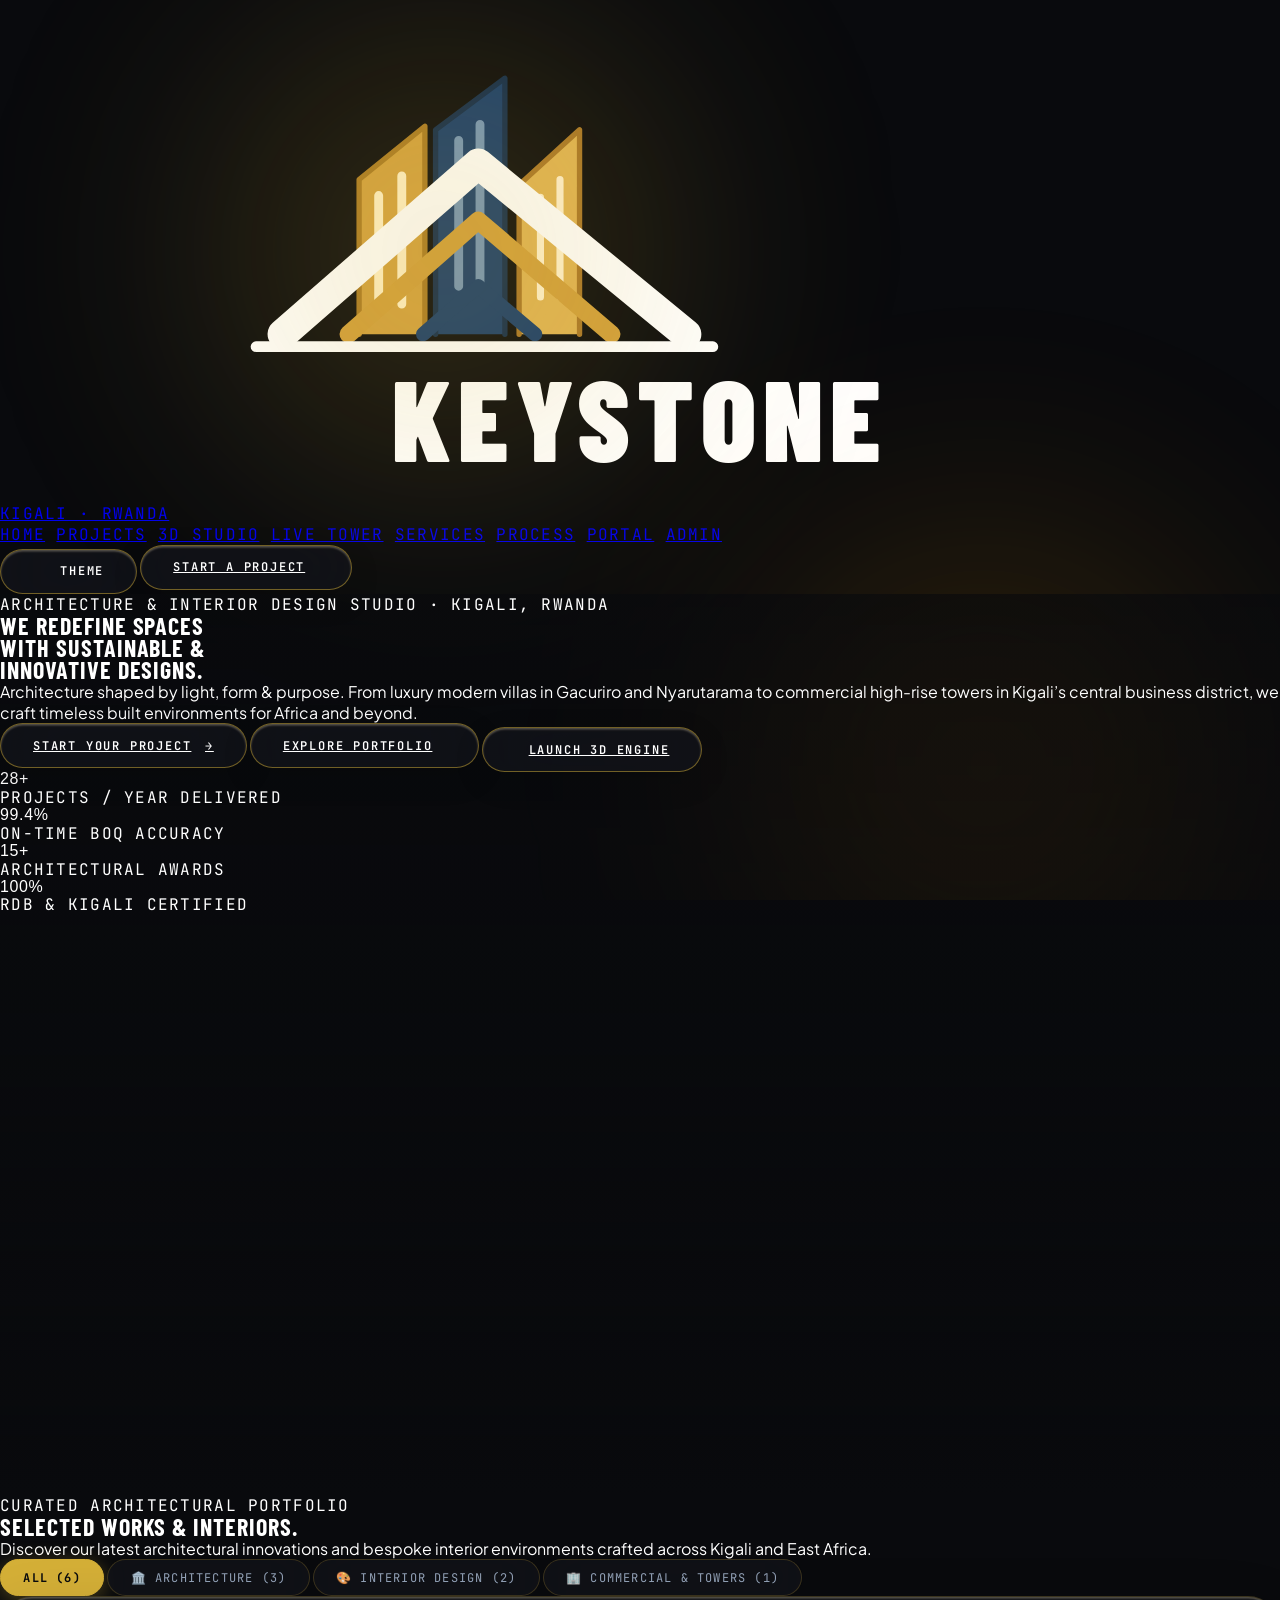
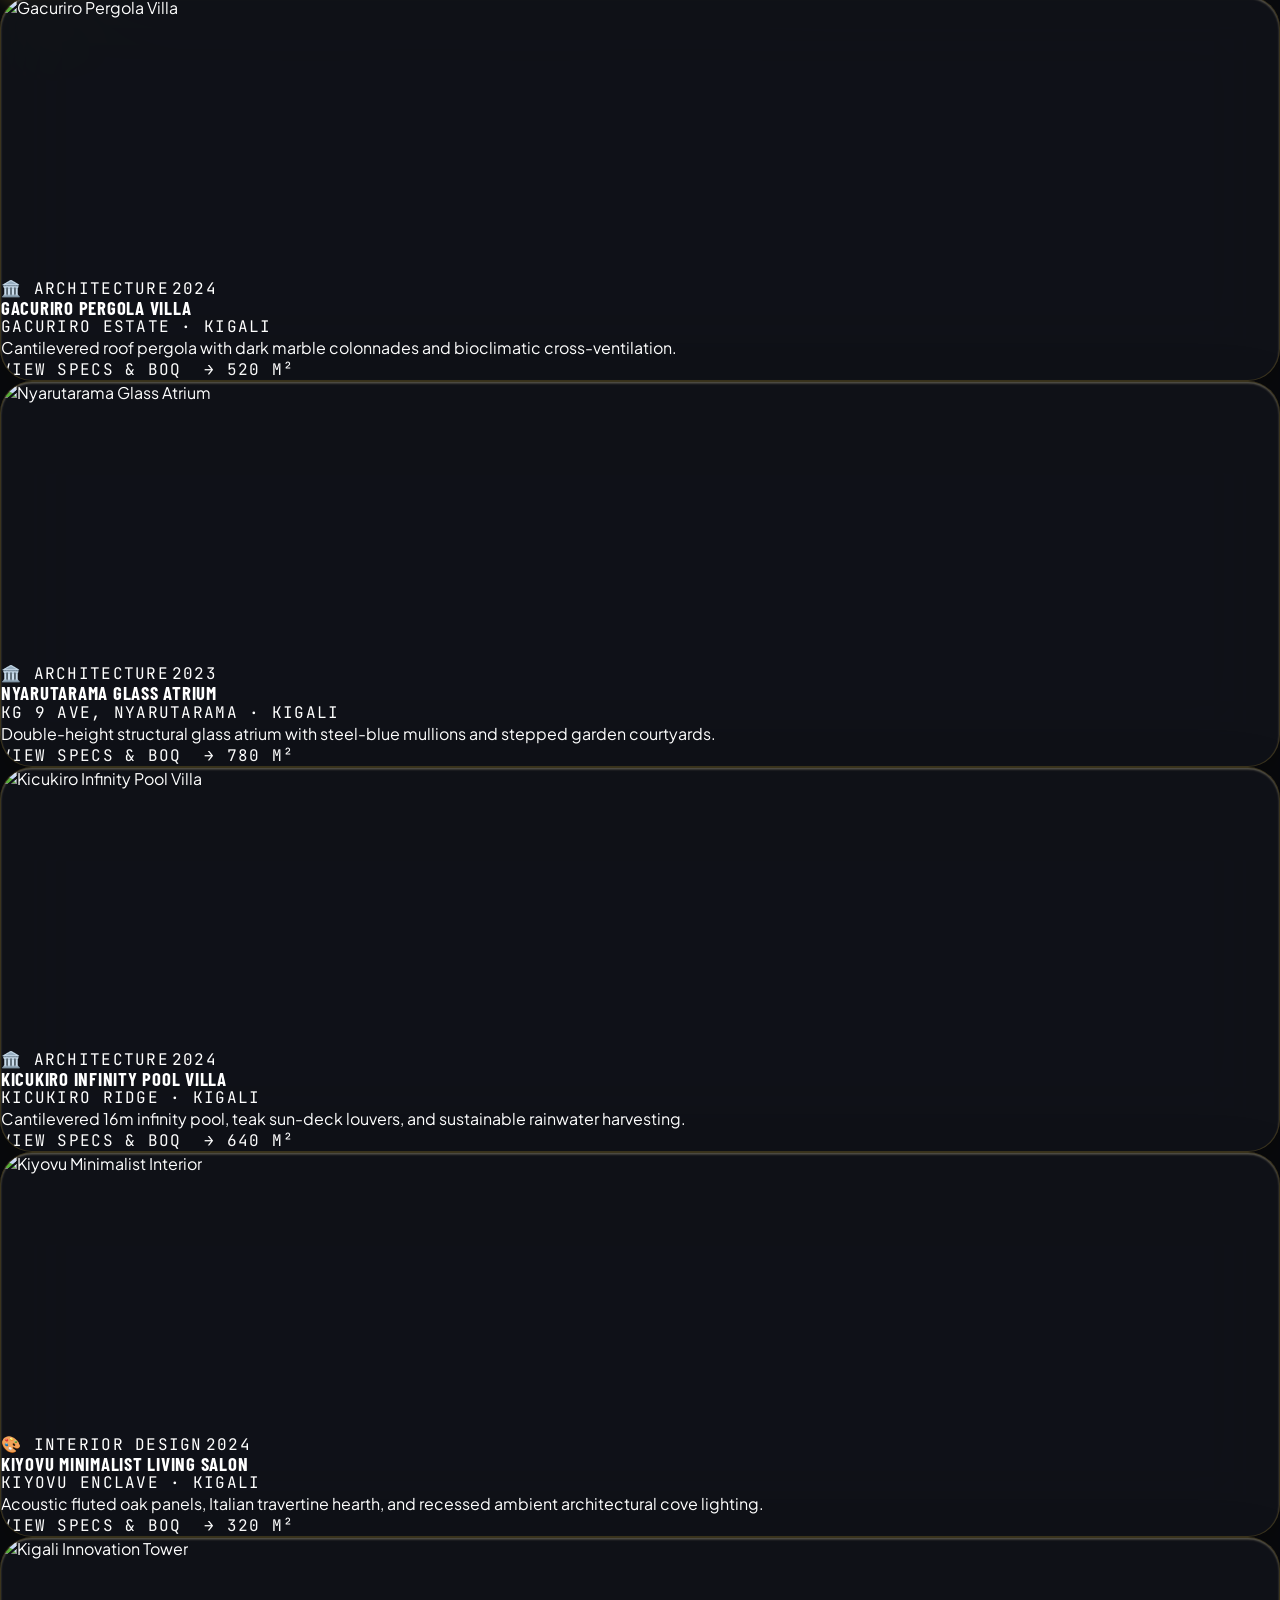
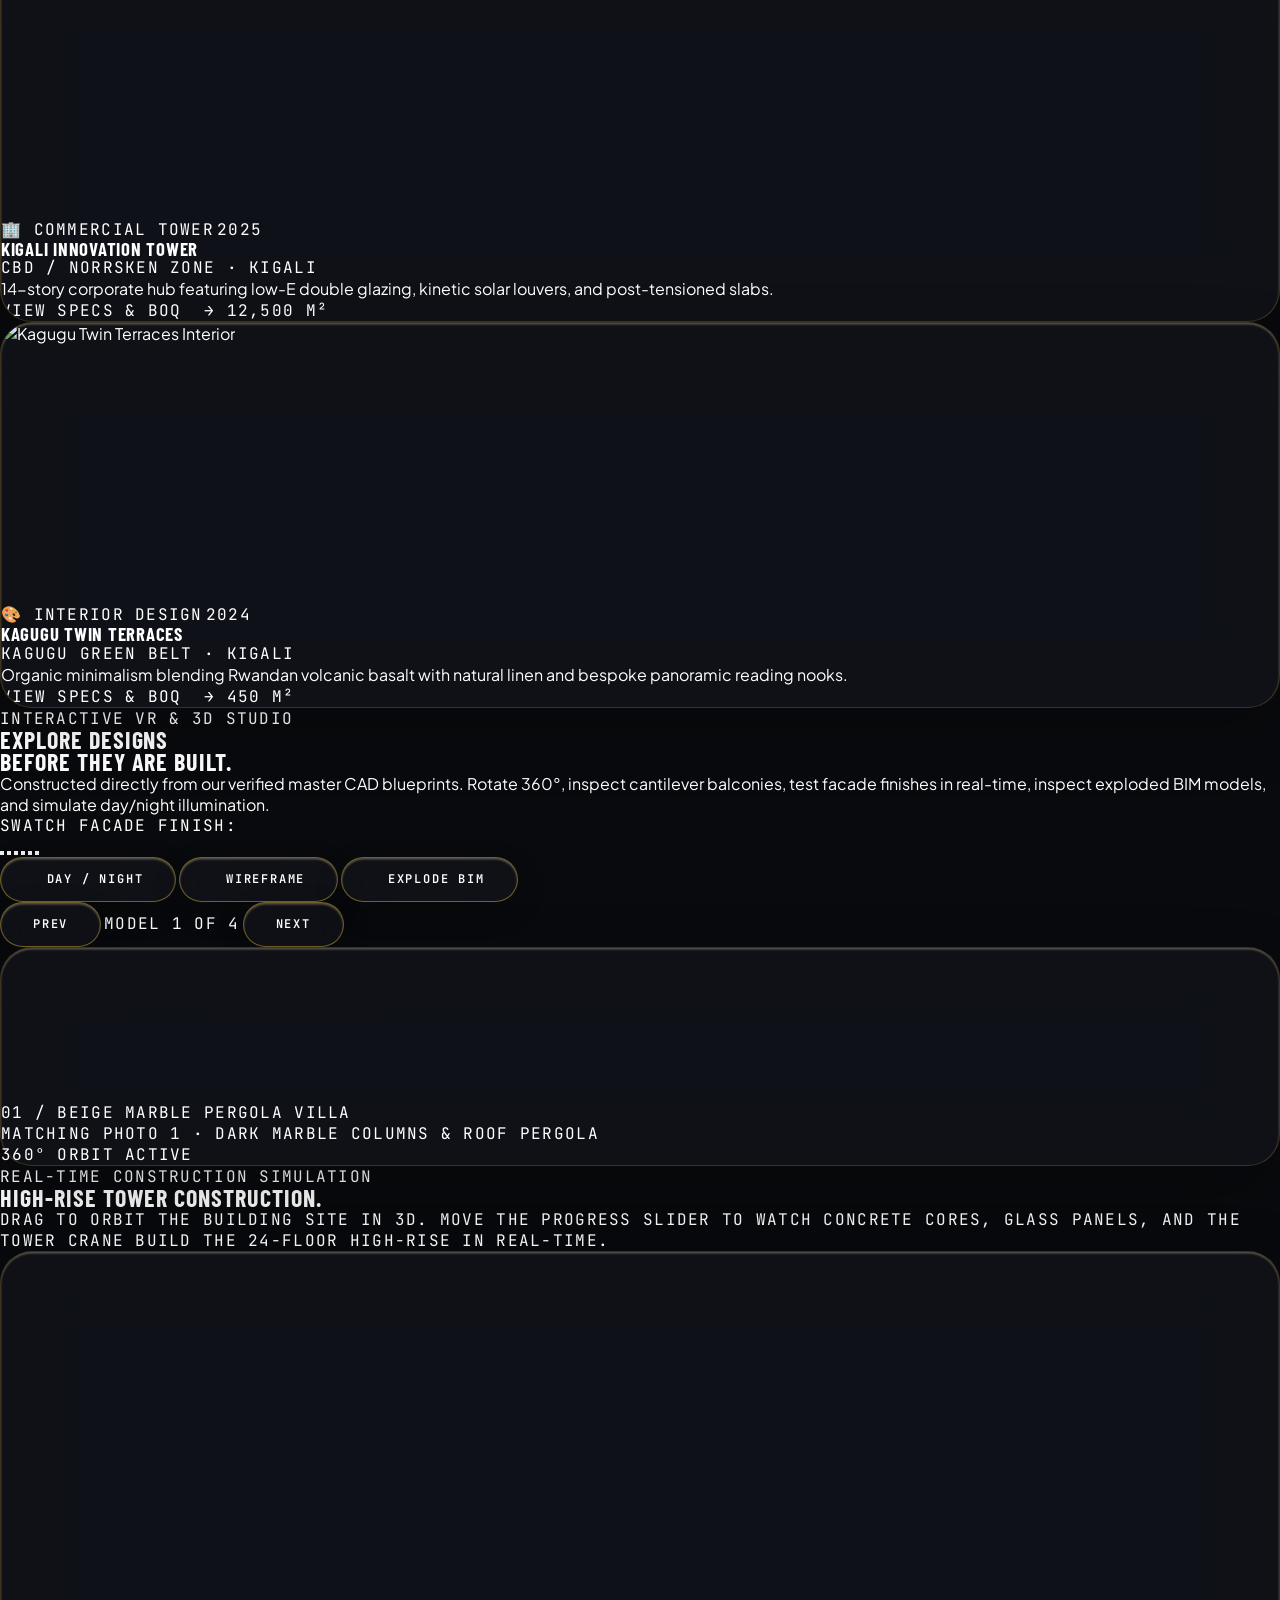
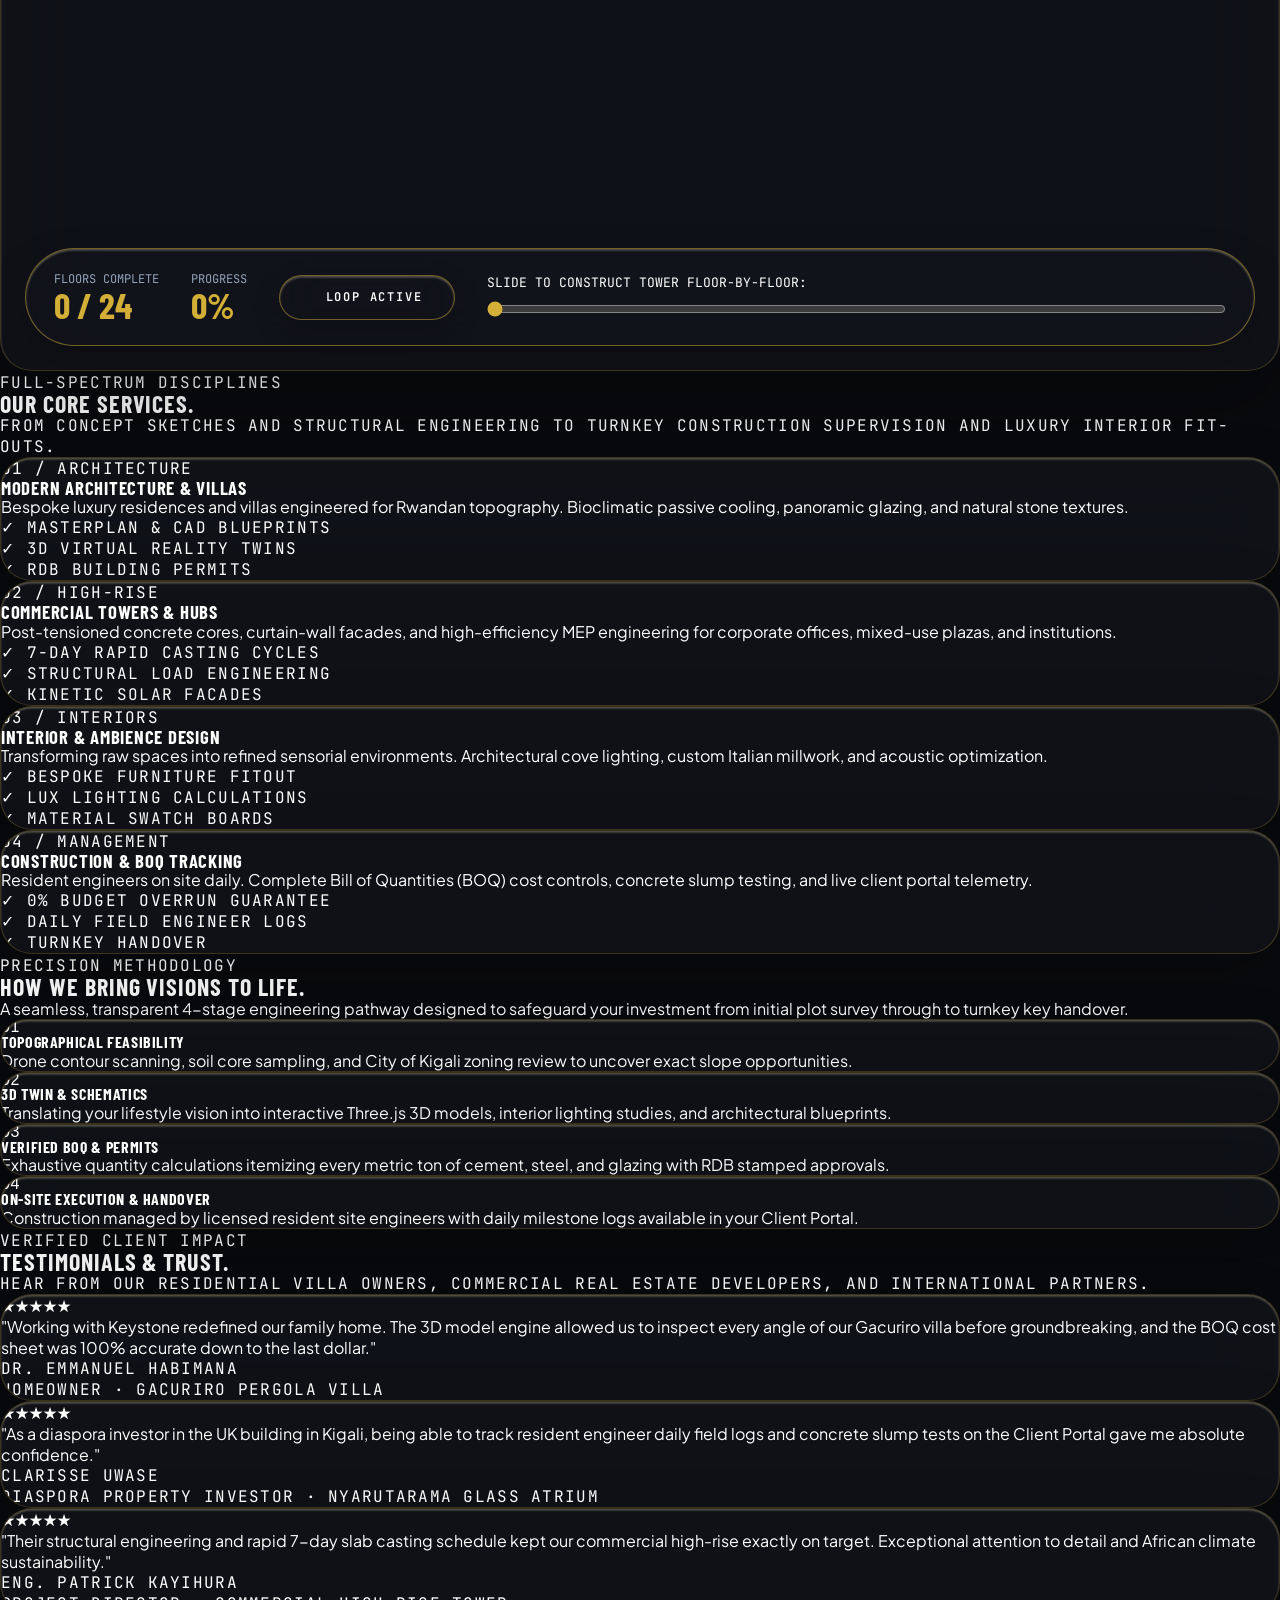
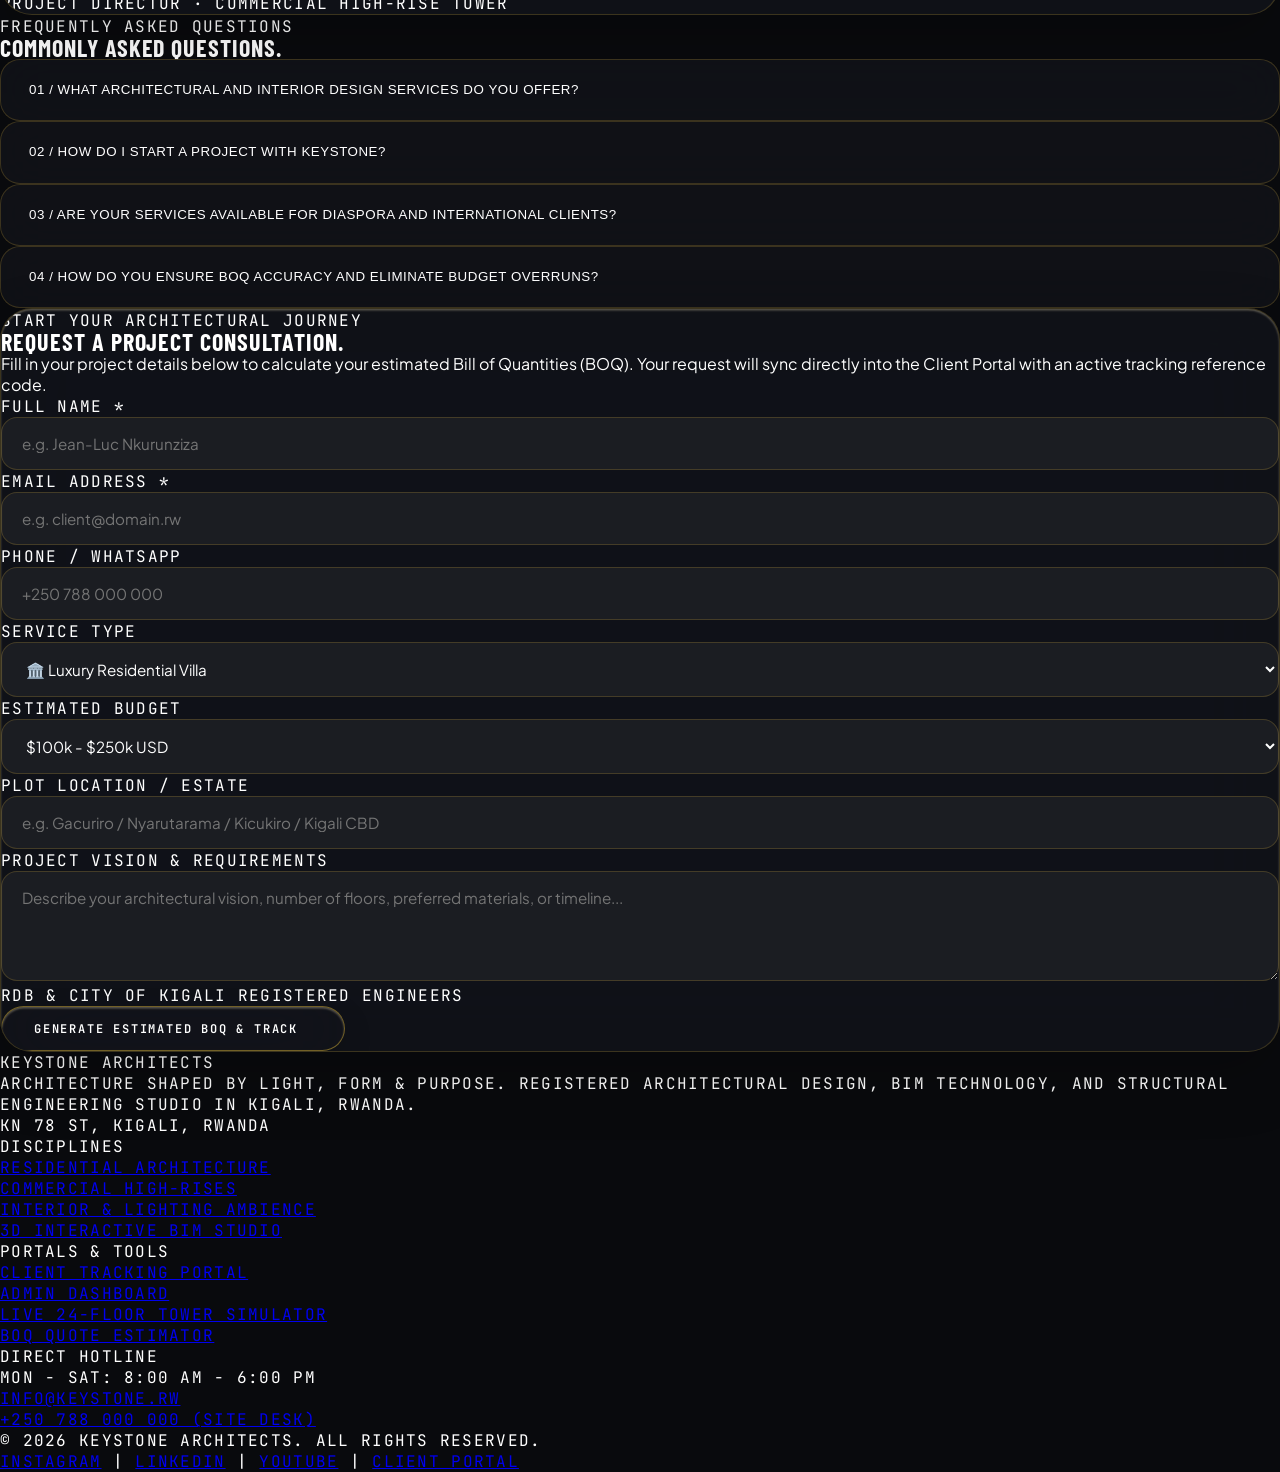
==== commit 8e9bb2fd: "feat(landing): overhaul landing page referencing Aimani Architecture Studio & Forma" ====
--- a/index.html
+++ b/index.html
@@ -3,8 +3,18 @@
 <head>
   <meta charset="UTF-8">
   <meta name="viewport" content="width=device-width, initial-scale=1.0">
-  <title>KEYSTONE ARCHITECTS | Architecture Shaped by Light, Form & Purpose</title>
-  <meta name="description" content="Keystone Architects — Architectural Design Studio, Luxury Modern Residences, and Commercial High-Rise Architecture in Kigali, Rwanda.">
+  <title>KEYSTONE ARCHITECTS | Architecture & Interior Design Studio · Kigali, Rwanda</title>
+  <meta name="description" content="Keystone Architects — We redefine spaces with sustainable and innovative architectural designs, luxury residences, bespoke interior architecture, and commercial high-rises in Kigali, Rwanda.">
+  <link rel="icon" type="image/svg+xml" href="assets/keystone-logo.svg">
+  <link rel="alternate icon" href="assets/keystone-logo-circle.png">
+
+  <!-- Open Graph / Social Meta -->
+  <meta property="og:type" content="website">
+  <meta property="og:title" content="KEYSTONE ARCHITECTS | Architecture & Interior Design Studio">
+  <meta property="og:description" content="We redefine spaces with sustainable and innovative architectural designs, luxury residences, bespoke interior architecture, and commercial towers in Kigali, Rwanda.">
+  <meta property="og:image" content="assets/keystone-logo.png">
+  <meta name="twitter:card" content="summary_large_image">
+  <meta name="theme-color" content="#090A0D">
 
   <!-- Tailwind CSS CDN -->
   <script src="https://cdn.tailwindcss.com"></script>
@@ -26,9 +36,7 @@
     <div class="ambient-orb ambient-orb-2"></div>
   </div>
 
-
-
-  <!-- TOP HEADER / NAVBAR (EXACT FORMA ARCHITECTS REPLICA + KEYSTONE PURE INLINE ANIMATED SVG LOGO) -->
+  <!-- TOP HEADER / NAVBAR (FORMA + AIMANI HYBRID WITH DUAL PILLARS) -->
   <header class="fixed top-0 left-0 right-0 z-50 py-4 px-6 sm:px-12 flex items-center justify-between backdrop-blur-md bg-black/40 border-b border-white/10">
     
     <!-- KEYSTONE PURE INLINE ANIMATED SVG LOGO -->
@@ -60,151 +68,281 @@
           </g>
         </svg>
       </div>
+      <span class="font-forma-mono text-[10px] text-gold-400 border border-gold-500/30 px-2 py-0.5 uppercase tracking-widest hidden lg:inline">KIGALI · RWANDA</span>
     </a>
 
     <!-- NAV MENU LINKS -->
-    <nav class="hidden md:flex items-center gap-8 font-forma-mono text-xs tracking-widest text-slate-300">
+    <nav class="hidden xl:flex items-center gap-7 font-forma-mono text-xs tracking-widest text-slate-300">
       <a href="#" class="text-white hover:text-gold-400 transition-colors flex items-center gap-1.5"><i data-lucide="home" class="w-3.5 h-3.5 text-gold-400"></i> HOME</a>
       <a href="#selected-work" class="hover:text-white transition-colors flex items-center gap-1.5"><i data-lucide="building" class="w-3.5 h-3.5"></i> PROJECTS</a>
       <a href="#3d-studio" class="hover:text-white transition-colors flex items-center gap-1.5"><i data-lucide="box" class="w-3.5 h-3.5"></i> 3D STUDIO</a>
-      <a href="#live-build" class="hover:text-gold-400 transition-colors flex items-center gap-1.5"><i data-lucide="activity" class="w-3.5 h-3.5 text-gold-400"></i> LIVE BUILD</a>
+      <a href="#live-build" class="hover:text-gold-400 transition-colors flex items-center gap-1.5"><i data-lucide="activity" class="w-3.5 h-3.5 text-gold-400"></i> LIVE TOWER</a>
+      <a href="#services" class="hover:text-white transition-colors flex items-center gap-1.5"><i data-lucide="layers" class="w-3.5 h-3.5"></i> SERVICES</a>
+      <a href="#process" class="hover:text-white transition-colors flex items-center gap-1.5"><i data-lucide="compass" class="w-3.5 h-3.5"></i> PROCESS</a>
       <a href="client-portal.html" class="hover:text-white transition-colors flex items-center gap-1.5"><i data-lucide="file-text" class="w-3.5 h-3.5"></i> PORTAL</a>
       <a href="dashboard.html" class="hover:text-gold-400 transition-colors flex items-center gap-1.5"><i data-lucide="shield" class="w-3.5 h-3.5 text-gold-400"></i> ADMIN</a>
     </nav>
 
-    <!-- RIGHT CONTROLS: BLACK / WHITE GLASS THEME TOGGLE & ADMIN LINK -->
-    <div class="flex items-center gap-4">
-      <button onclick="window.toggleKeystoneTheme()" class="forma-btn-outline !py-2 !px-4" title="Toggle Black / White Glass Theme">
+    <!-- RIGHT CONTROLS: THEME TOGGLE & START PROJECT CTA -->
+    <div class="flex items-center gap-3">
+      <button onclick="window.toggleKeystoneTheme()" class="forma-btn-outline !py-2 !px-3" title="Toggle Glass Theme">
         <i data-lucide="sun" class="w-4 h-4 text-gold-400 dark:block hidden"></i>
         <i data-lucide="moon" class="w-4 h-4 text-gold-400 dark:hidden block"></i>
-        <span class="text-[11px]">THEME</span>
+        <span class="text-[11px] hidden sm:inline">THEME</span>
       </button>
 
-      <a href="dashboard.html" class="forma-btn-outline !py-2 !px-4">
-        <span>ADMIN</span>
+      <a href="#consultation" class="forma-btn-outline !py-2 !px-4 !bg-gold-500 !text-black !border-gold-400 font-bold hover:!bg-white">
+        <span>START A PROJECT</span>
         <i data-lucide="arrow-right" class="w-3.5 h-3.5"></i>
       </a>
     </div>
 
   </header>
 
-  <!-- HERO SECTION (EXACT FORMA ARCHITECTS REPLICA) -->
-  <section id="hero" class="hero-forma-bg min-h-screen flex flex-col justify-between pt-36 pb-16 px-6 sm:px-12 relative">
+  <!-- HERO SECTION (AIMANI ARCHITECTURAL VISION + FORMA CONDENSED IMPACT) -->
+  <section id="hero" class="hero-forma-bg min-h-screen flex flex-col justify-between pt-36 pb-16 px-6 sm:px-12 md:px-16 relative">
     
     <div></div> <!-- TOP SPACER -->
 
     <!-- HERO OVERLAY CONTENT -->
-    <div class="max-w-4xl space-y-6">
+    <div class="max-w-5xl space-y-7">
       
       <!-- EYEBROW LABEL -->
-      <p class="font-forma-mono text-xs text-slate-400 tracking-[0.25em]">ARCHITECTURE STUDIO</p>
-
-      <!-- MAIN TALL CONDENSED HEADLINE -->
-      <h1 class="font-forma text-6xl sm:text-8xl md:text-9xl font-bold tracking-wide text-white leading-none">
-        SPACES<br>THAT SPEAK.
+      <div class="flex flex-wrap items-center gap-3 font-forma-mono text-xs text-slate-300 tracking-[0.25em]">
+        <span class="w-2.5 h-2.5 rounded-full bg-gold-400 animate-pulse"></span>
+        <span>ARCHITECTURE & INTERIOR DESIGN STUDIO · KIGALI, RWANDA</span>
+      </div>
+
+      <!-- MAIN TALL CONDENSED HEADLINE (REFERENCING AIMANI CORE PHILOSOPHY) -->
+      <h1 class="font-forma text-5xl sm:text-7xl md:text-8xl lg:text-9xl font-bold tracking-tight text-white leading-[0.92]">
+        WE REDEFINE SPACES<br>
+        <span class="text-gold-400">WITH SUSTAINABLE &</span><br>
+        INNOVATIVE DESIGNS.
       </h1>
 
       <!-- SUBTITLE -->
-      <p class="text-slate-300 text-sm sm:text-base font-light leading-relaxed max-w-sm">
-        Architecture shaped by<br>light, form & purpose.
+      <p class="text-slate-300 text-sm sm:text-base md:text-lg font-light leading-relaxed max-w-2xl">
+        Architecture shaped by light, form & purpose. From luxury modern villas in Gacuriro and Nyarutarama to commercial high-rise towers in Kigali’s central business district, we craft timeless built environments for Africa and beyond.
       </p>
 
-      <!-- OUTLINE BUTTON -->
-      <div class="pt-4">
-        <a href="#selected-work" class="forma-btn-outline">
-          <span>EXPLORE PROJECTS</span>
+      <!-- DUAL ACTION BUTTONS -->
+      <div class="pt-4 flex flex-wrap items-center gap-4">
+        <a href="#consultation" class="forma-btn-outline !bg-gold-500 !text-black !border-gold-400 font-bold hover:!bg-white">
+          <span>START YOUR PROJECT</span>
           <span>→</span>
         </a>
-      </div>
-
-    </div>
-
-    <!-- RIGHT BOTTOM FLOATING COUNTER WIDGET -->
-    <div class="self-end font-forma-mono text-xs text-slate-400 tracking-widest space-y-1 text-right">
-      <p class="text-white font-bold">01</p>
-      <div class="w-6 h-[1px] bg-white/40 my-1 ml-auto"></div>
-      <p>03</p>
+        <a href="#selected-work" class="forma-btn-outline">
+          <span>EXPLORE PORTFOLIO</span>
+          <i data-lucide="compass" class="w-4 h-4"></i>
+        </a>
+        <a href="#3d-studio" class="forma-btn-outline">
+          <i data-lucide="box" class="w-4 h-4 text-gold-400"></i>
+          <span>LAUNCH 3D ENGINE</span>
+        </a>
+      </div>
+
+    </div>
+
+    <!-- STATS COUNTER RIBBON (AIMANI STATS BAR) -->
+    <div class="pt-12 grid grid-cols-2 md:grid-cols-4 gap-6 font-forma-mono border-t border-white/10 mt-12">
+      <div class="space-y-1">
+        <p class="font-forma text-4xl sm:text-5xl font-bold text-gold-400 leading-none">28+</p>
+        <p class="text-xs text-slate-300 uppercase tracking-widest">Projects / Year Delivered</p>
+      </div>
+      <div class="space-y-1">
+        <p class="font-forma text-4xl sm:text-5xl font-bold text-white leading-none">99.4%</p>
+        <p class="text-xs text-slate-300 uppercase tracking-widest">On-Time BOQ Accuracy</p>
+      </div>
+      <div class="space-y-1">
+        <p class="font-forma text-4xl sm:text-5xl font-bold text-gold-400 leading-none">15+</p>
+        <p class="text-xs text-slate-300 uppercase tracking-widest">Architectural Awards</p>
+      </div>
+      <div class="space-y-1">
+        <p class="font-forma text-4xl sm:text-5xl font-bold text-white leading-none">100%</p>
+        <p class="text-xs text-slate-300 uppercase tracking-widest">RDB & Kigali Certified</p>
+      </div>
     </div>
 
   </section>
 
-  <!-- SECTION 2: SELECTED WORK -->
-  <section id="selected-work" class="py-24 px-6 sm:px-12 bg-[#090A0D] border-t border-white/10 relative z-10">
-    <div class="max-w-[1400px] mx-auto">
+  <!-- SECTION 2: FILTERABLE PROJECT PORTFOLIO SHOWCASE (ARCHITECTURE & INTERIOR DESIGN) -->
+  <section id="selected-work" class="py-24 px-6 sm:px-12 md:px-16 bg-[#090A0D] border-t border-white/10 relative z-10">
+    <div class="max-w-[1400px] mx-auto space-y-12">
       
-      <!-- SECTION HEADER WITH LINE DIVIDER -->
-      <div class="flex items-center justify-between gap-6 mb-16">
-        <div class="flex items-center gap-6 grow">
-          <span class="font-forma-mono text-xs text-slate-400 tracking-[0.2em] shrink-0">SELECTED WORK</span>
-          <div class="forma-divider-line"></div>
-        </div>
-        <a href="#selected-work" class="font-forma-mono text-xs text-slate-300 hover:text-white transition-colors shrink-0 tracking-widest">
-          VIEW ALL PROJECTS →
-        </a>
-      </div>
-
-      <!-- 3-COLUMN PROJECT CARDS GRID -->
-      <div class="grid grid-cols-1 md:grid-cols-3 gap-8">
+      <!-- SECTION HEADER WITH FILTER TABS (AIMANI ARCHITECTURE & INTERIORS FILTER) -->
+      <div class="flex flex-col md:flex-row md:items-end justify-between gap-8 pb-6 border-b border-white/10">
+        <div>
+          <span class="font-forma-mono text-xs text-gold-400 tracking-[0.25em] uppercase">CURATED ARCHITECTURAL PORTFOLIO</span>
+          <h2 class="font-forma text-5xl sm:text-6xl font-bold text-white mt-2">SELECTED WORKS & INTERIORS.</h2>
+          <p class="text-slate-400 text-sm max-w-xl font-light mt-2">
+            Discover our latest architectural innovations and bespoke interior environments crafted across Kigali and East Africa.
+          </p>
+        </div>
+
+        <!-- FILTER PILLS -->
+        <div class="flex flex-wrap items-center gap-3">
+          <button onclick="window.filterProjects('all', this)" class="filter-pill active">ALL (6)</button>
+          <button onclick="window.filterProjects('Architecture', this)" class="filter-pill">🏛️ ARCHITECTURE (3)</button>
+          <button onclick="window.filterProjects('Interior', this)" class="filter-pill">🎨 INTERIOR DESIGN (2)</button>
+          <button onclick="window.filterProjects('Commercial', this)" class="filter-pill">🏢 COMMERCIAL & TOWERS (1)</button>
+        </div>
+      </div>
+
+      <!-- 6-CARD PROJECT GRID -->
+      <div id="projectGrid" class="grid grid-cols-1 md:grid-cols-2 lg:grid-cols-3 gap-8">
         
-        <!-- CARD 01 (BEIGE PERGOLA VILLA - MATCHES USER PHOTO 1) -->
-        <div class="forma-card group cursor-pointer h-full flex flex-col justify-between" onclick="openProjectModal('Gacuriro Pergola Villa')">
+        <!-- CARD 01: GACURIRO PERGOLA VILLA -->
+        <div class="project-card-item forma-card group cursor-pointer h-full flex flex-col justify-between" data-category="Architecture" onclick="window.openProjectModal('gacuriro-villa')">
           <div class="forma-card-img-wrap">
             <img src="https://images.unsplash.com/photo-1600596542815-ffad4c1539a9?q=80&w=1000&auto=format&fit=crop" alt="Gacuriro Pergola Villa" loading="lazy">
           </div>
           <div class="p-6 sm:p-8 space-y-4 flex-1 flex flex-col justify-between">
             <div class="space-y-2">
-              <p class="font-forma-mono text-xs text-slate-400">01</p>
+              <div class="flex items-center justify-between">
+                <span class="px-2.5 py-1 bg-gold-500/20 text-gold-400 border border-gold-500/30 text-[10px] font-forma-mono font-bold rounded-md">🏛️ ARCHITECTURE</span>
+                <span class="font-forma-mono text-xs text-slate-400">2024</span>
+              </div>
               <h3 class="font-forma text-3xl font-bold text-white group-hover:text-gold-400 transition-colors leading-tight">
                 GACURIRO PERGOLA VILLA
               </h3>
-              <p class="font-forma-mono text-xs text-slate-400">2024 &nbsp;/&nbsp; KIGALI, RWANDA</p>
-            </div>
-            <div class="pt-4 border-t border-white/10 mt-4">
+              <p class="font-forma-mono text-xs text-slate-400">GACURIRO ESTATE · KIGALI</p>
+              <p class="text-slate-300 text-xs font-light line-clamp-2">Cantilevered roof pergola with dark marble colonnades and bioclimatic cross-ventilation.</p>
+            </div>
+            <div class="pt-4 border-t border-white/10 mt-4 flex items-center justify-between">
               <span class="font-forma-mono text-xs text-slate-300 group-hover:text-white transition-colors">
-                VIEW PROJECT &nbsp;→
+                VIEW SPECS & BOQ &nbsp;→
               </span>
-            </div>
-          </div>
-        </div>
-
-        <!-- CARD 02 (STEEL BLUE GLASS VILLA - MATCHES USER PHOTO 2) -->
-        <div class="forma-card group cursor-pointer h-full flex flex-col justify-between" onclick="openProjectModal('Nyarutarama Glass Atrium')">
+              <span class="text-xs text-gold-400 font-bold font-forma-mono">520 m²</span>
+            </div>
+          </div>
+        </div>
+
+        <!-- CARD 02: NYARUTARAMA GLASS ATRIUM -->
+        <div class="project-card-item forma-card group cursor-pointer h-full flex flex-col justify-between" data-category="Architecture" onclick="window.openProjectModal('nyarutarama-atrium')">
           <div class="forma-card-img-wrap">
             <img src="https://images.unsplash.com/photo-1600585154340-be6161a56a0c?q=80&w=1000&auto=format&fit=crop" alt="Nyarutarama Glass Atrium" loading="lazy">
           </div>
           <div class="p-6 sm:p-8 space-y-4 flex-1 flex flex-col justify-between">
             <div class="space-y-2">
-              <p class="font-forma-mono text-xs text-slate-400">02</p>
+              <div class="flex items-center justify-between">
+                <span class="px-2.5 py-1 bg-gold-500/20 text-gold-400 border border-gold-500/30 text-[10px] font-forma-mono font-bold rounded-md">🏛️ ARCHITECTURE</span>
+                <span class="font-forma-mono text-xs text-slate-400">2023</span>
+              </div>
               <h3 class="font-forma text-3xl font-bold text-white group-hover:text-gold-400 transition-colors leading-tight">
                 NYARUTARAMA GLASS ATRIUM
               </h3>
-              <p class="font-forma-mono text-xs text-slate-400">2023 &nbsp;/&nbsp; KIGALI, RWANDA</p>
-            </div>
-            <div class="pt-4 border-t border-white/10 mt-4">
+              <p class="font-forma-mono text-xs text-slate-400">KG 9 AVE, NYARUTARAMA · KIGALI</p>
+              <p class="text-slate-300 text-xs font-light line-clamp-2">Double-height structural glass atrium with steel-blue mullions and stepped garden courtyards.</p>
+            </div>
+            <div class="pt-4 border-t border-white/10 mt-4 flex items-center justify-between">
               <span class="font-forma-mono text-xs text-slate-300 group-hover:text-white transition-colors">
-                VIEW PROJECT &nbsp;→
+                VIEW SPECS & BOQ &nbsp;→
               </span>
-            </div>
-          </div>
-        </div>
-
-        <!-- CARD 03 (INFINITY POOL VILLA - MATCHES USER PHOTO 3 & 4) -->
-        <div class="forma-card group cursor-pointer h-full flex flex-col justify-between" onclick="openProjectModal('Kicukiro Infinity Pool Villa')">
+              <span class="text-xs text-gold-400 font-bold font-forma-mono">780 m²</span>
+            </div>
+          </div>
+        </div>
+
+        <!-- CARD 03: KICUKIRO INFINITY POOL VILLA -->
+        <div class="project-card-item forma-card group cursor-pointer h-full flex flex-col justify-between" data-category="Architecture" onclick="window.openProjectModal('kicukiro-infinity')">
           <div class="forma-card-img-wrap">
             <img src="https://images.unsplash.com/photo-1600607687939-ce8a6c25118c?q=80&w=1000&auto=format&fit=crop" alt="Kicukiro Infinity Pool Villa" loading="lazy">
           </div>
           <div class="p-6 sm:p-8 space-y-4 flex-1 flex flex-col justify-between">
             <div class="space-y-2">
-              <p class="font-forma-mono text-xs text-slate-400">03</p>
+              <div class="flex items-center justify-between">
+                <span class="px-2.5 py-1 bg-gold-500/20 text-gold-400 border border-gold-500/30 text-[10px] font-forma-mono font-bold rounded-md">🏛️ ARCHITECTURE</span>
+                <span class="font-forma-mono text-xs text-slate-400">2024</span>
+              </div>
               <h3 class="font-forma text-3xl font-bold text-white group-hover:text-gold-400 transition-colors leading-tight">
                 KICUKIRO INFINITY POOL VILLA
               </h3>
-              <p class="font-forma-mono text-xs text-slate-400">2023 &nbsp;/&nbsp; KIGALI, RWANDA</p>
-            </div>
-            <div class="pt-4 border-t border-white/10 mt-4">
+              <p class="font-forma-mono text-xs text-slate-400">KICUKIRO RIDGE · KIGALI</p>
+              <p class="text-slate-300 text-xs font-light line-clamp-2">Cantilevered 16m infinity pool, teak sun-deck louvers, and sustainable rainwater harvesting.</p>
+            </div>
+            <div class="pt-4 border-t border-white/10 mt-4 flex items-center justify-between">
               <span class="font-forma-mono text-xs text-slate-300 group-hover:text-white transition-colors">
-                VIEW PROJECT &nbsp;→
+                VIEW SPECS & BOQ &nbsp;→
               </span>
+              <span class="text-xs text-gold-400 font-bold font-forma-mono">640 m²</span>
+            </div>
+          </div>
+        </div>
+
+        <!-- CARD 04: KIYOVU MINIMALIST LIVING SALON -->
+        <div class="project-card-item forma-card group cursor-pointer h-full flex flex-col justify-between" data-category="Interior" onclick="window.openProjectModal('kiyovu-interior')">
+          <div class="forma-card-img-wrap">
+            <img src="https://images.unsplash.com/photo-1600210492486-724fe5c67fb0?q=80&w=1000&auto=format&fit=crop" alt="Kiyovu Minimalist Interior" loading="lazy">
+          </div>
+          <div class="p-6 sm:p-8 space-y-4 flex-1 flex flex-col justify-between">
+            <div class="space-y-2">
+              <div class="flex items-center justify-between">
+                <span class="px-2.5 py-1 bg-amber-500/20 text-amber-300 border border-amber-500/30 text-[10px] font-forma-mono font-bold rounded-md">🎨 INTERIOR DESIGN</span>
+                <span class="font-forma-mono text-xs text-slate-400">2024</span>
+              </div>
+              <h3 class="font-forma text-3xl font-bold text-white group-hover:text-gold-400 transition-colors leading-tight">
+                KIYOVU MINIMALIST LIVING SALON
+              </h3>
+              <p class="font-forma-mono text-xs text-slate-400">KIYOVU ENCLAVE · KIGALI</p>
+              <p class="text-slate-300 text-xs font-light line-clamp-2">Acoustic fluted oak panels, Italian travertine hearth, and recessed ambient architectural cove lighting.</p>
+            </div>
+            <div class="pt-4 border-t border-white/10 mt-4 flex items-center justify-between">
+              <span class="font-forma-mono text-xs text-slate-300 group-hover:text-white transition-colors">
+                VIEW SPECS & BOQ &nbsp;→
+              </span>
+              <span class="text-xs text-gold-400 font-bold font-forma-mono">320 m²</span>
+            </div>
+          </div>
+        </div>
+
+        <!-- CARD 05: KIGALI INNOVATION TOWER & PLAZA -->
+        <div class="project-card-item forma-card group cursor-pointer h-full flex flex-col justify-between" data-category="Commercial" onclick="window.openProjectModal('norrsken-hub')">
+          <div class="forma-card-img-wrap">
+            <img src="https://images.unsplash.com/photo-1486406146926-c627a92ad1ab?q=80&w=1000&auto=format&fit=crop" alt="Kigali Innovation Tower" loading="lazy">
+          </div>
+          <div class="p-6 sm:p-8 space-y-4 flex-1 flex flex-col justify-between">
+            <div class="space-y-2">
+              <div class="flex items-center justify-between">
+                <span class="px-2.5 py-1 bg-emerald-500/20 text-emerald-400 border border-emerald-500/30 text-[10px] font-forma-mono font-bold rounded-md">🏢 COMMERCIAL TOWER</span>
+                <span class="font-forma-mono text-xs text-slate-400">2025</span>
+              </div>
+              <h3 class="font-forma text-3xl font-bold text-white group-hover:text-gold-400 transition-colors leading-tight">
+                KIGALI INNOVATION TOWER
+              </h3>
+              <p class="font-forma-mono text-xs text-slate-400">CBD / NORRSKEN ZONE · KIGALI</p>
+              <p class="text-slate-300 text-xs font-light line-clamp-2">14-story corporate hub featuring low-E double glazing, kinetic solar louvers, and post-tensioned slabs.</p>
+            </div>
+            <div class="pt-4 border-t border-white/10 mt-4 flex items-center justify-between">
+              <span class="font-forma-mono text-xs text-slate-300 group-hover:text-white transition-colors">
+                VIEW SPECS & BOQ &nbsp;→
+              </span>
+              <span class="text-xs text-gold-400 font-bold font-forma-mono">12,500 m²</span>
+            </div>
+          </div>
+        </div>
+
+        <!-- CARD 06: KAGUGU TWIN TERRACES ESTATE -->
+        <div class="project-card-item forma-card group cursor-pointer h-full flex flex-col justify-between" data-category="Interior" onclick="window.openProjectModal('twin-terraces')">
+          <div class="forma-card-img-wrap">
+            <img src="https://images.unsplash.com/photo-1618221195710-dd6b41faaea6?q=80&w=1000&auto=format&fit=crop" alt="Kagugu Twin Terraces Interior" loading="lazy">
+          </div>
+          <div class="p-6 sm:p-8 space-y-4 flex-1 flex flex-col justify-between">
+            <div class="space-y-2">
+              <div class="flex items-center justify-between">
+                <span class="px-2.5 py-1 bg-amber-500/20 text-amber-300 border border-amber-500/30 text-[10px] font-forma-mono font-bold rounded-md">🎨 INTERIOR DESIGN</span>
+                <span class="font-forma-mono text-xs text-slate-400">2024</span>
+              </div>
+              <h3 class="font-forma text-3xl font-bold text-white group-hover:text-gold-400 transition-colors leading-tight">
+                KAGUGU TWIN TERRACES
+              </h3>
+              <p class="font-forma-mono text-xs text-slate-400">KAGUGU GREEN BELT · KIGALI</p>
+              <p class="text-slate-300 text-xs font-light line-clamp-2">Organic minimalism blending Rwandan volcanic basalt with natural linen and bespoke panoramic reading nooks.</p>
+            </div>
+            <div class="pt-4 border-t border-white/10 mt-4 flex items-center justify-between">
+              <span class="font-forma-mono text-xs text-slate-300 group-hover:text-white transition-colors">
+                VIEW SPECS & BOQ &nbsp;→
+              </span>
+              <span class="text-xs text-gold-400 font-bold font-forma-mono">450 m²</span>
             </div>
           </div>
         </div>
@@ -215,22 +353,22 @@
   </section>
 
   <!-- SECTION 3: INTERACTIVE 3D ARCHITECTURAL STUDIO -->
-  <section id="3d-studio" class="py-24 px-6 sm:px-12 bg-[#090A0D] border-t border-white/10 relative z-10">
+  <section id="3d-studio" class="py-24 px-6 sm:px-12 md:px-16 bg-[#090A0D] border-t border-white/10 relative z-10">
     <div class="max-w-[1400px] mx-auto">
       <div class="grid grid-cols-1 lg:grid-cols-12 gap-12 items-center">
         
         <div class="lg:col-span-5 space-y-6">
-          <p class="font-forma-mono text-xs text-slate-400 tracking-[0.25em]">3D ARCHITECTURAL STUDIO</p>
+          <p class="font-forma-mono text-xs text-gold-400 tracking-[0.25em]">INTERACTIVE VR & 3D STUDIO</p>
           <h2 class="font-forma text-5xl sm:text-6xl font-bold text-white leading-tight">
-            INTERACTIVE<br>3D HOUSE ENGINE.
+            EXPLORE DESIGNS<br>BEFORE THEY ARE BUILT.
           </h2>
           <p class="text-slate-300 text-sm font-light leading-relaxed">
-            Architectural 3D model engine constructed directly from our master engineering blueprints. Rotate 360°, inspect cantilever balconies, swatch facade finishes, and toggle night illumination.
+            Constructed directly from our verified master CAD blueprints. Rotate 360°, inspect cantilever balconies, test facade finishes in real-time, inspect exploded BIM models, and simulate day/night illumination.
           </p>
 
           <!-- SWATCH BUTTONS -->
           <div class="pt-2 space-y-3">
-            <p class="font-forma-mono text-xs text-slate-400">SWATCH FACADE MATERIAL:</p>
+            <p class="font-forma-mono text-xs text-slate-400">SWATCH FACADE FINISH:</p>
             <div class="flex items-center gap-3">
               <button data-swatch-color="#F8FAFC" class="w-8 h-8 rounded-full bg-slate-100 border border-white/40 hover:scale-110 transition-transform active-swatch" title="Pure White"></button>
               <button data-swatch-color="#1E3A8A" class="w-8 h-8 rounded-full bg-blue-900 border border-white/40 hover:scale-110 transition-transform" title="Steel Blue"></button>
@@ -244,12 +382,15 @@
           <!-- INTERACTIVE TOGGLES (DAY/NIGHT, WIREFRAME, EXPLODED) -->
           <div class="flex flex-wrap items-center gap-3 pt-4 border-t border-white/10">
             <button id="toggle3DNight" class="forma-btn-outline !py-2 !px-3 text-xs">
+              <i data-lucide="moon" class="w-3.5 h-3.5 text-gold-400"></i>
               <span>DAY / NIGHT</span>
             </button>
             <button id="toggle3DWireframe" class="forma-btn-outline !py-2 !px-3 text-xs">
+              <i data-lucide="grid" class="w-3.5 h-3.5"></i>
               <span>WIREFRAME</span>
             </button>
             <button id="toggle3DExplode" class="forma-btn-outline !py-2 !px-3 text-xs">
+              <i data-lucide="layers" class="w-3.5 h-3.5 text-gold-400"></i>
               <span>EXPLODE BIM</span>
             </button>
           </div>
@@ -268,7 +409,7 @@
             <canvas id="popOut3dCanvas" class="w-full h-full block cursor-grab active:cursor-grabbing"></canvas>
 
             <!-- FLOATING TITLE BADGE -->
-            <div class="absolute bottom-5 left-5 right-5 font-forma-mono text-xs text-slate-300 bg-black/85 backdrop-blur-md px-5 py-3 border border-white/15 flex justify-between items-center gap-4">
+            <div class="absolute bottom-5 left-5 right-5 font-forma-mono text-xs text-slate-300 bg-black/85 backdrop-blur-md px-5 py-3 border border-white/15 flex justify-between items-center gap-4 rounded-xl">
               <div>
                 <span id="active3dModelTitle" class="text-white font-bold text-sm block">01 / BEIGE MARBLE PERGOLA VILLA</span>
                 <p id="active3dModelDesc" class="text-[11px] text-slate-400 mt-0.5">Matching Photo 1 · Dark Marble Columns & Roof Pergola</p>
@@ -283,19 +424,19 @@
   </section>
 
   <!-- SECTION 4: LIVE BUILD 3D TOWER CONSTRUCTION SIMULATOR -->
-  <section id="live-build" class="py-32 px-6 sm:px-12 bg-[#090A0D] border-t border-white/10 relative z-10">
+  <section id="live-build" class="py-28 px-6 sm:px-12 md:px-16 bg-[#090A0D] border-t border-white/10 relative z-10">
     <div class="max-w-[1400px] mx-auto space-y-12">
       
       <!-- HEADER -->
       <div class="flex flex-wrap justify-between items-end gap-6">
         <div>
-          <p class="font-forma-mono text-xs text-gold-400 tracking-[0.25em]">LIVE SITE SIMULATOR</p>
+          <p class="font-forma-mono text-xs text-gold-400 tracking-[0.25em]">REAL-TIME CONSTRUCTION SIMULATION</p>
           <h2 class="font-forma text-5xl sm:text-7xl font-bold text-white mt-2">
             HIGH-RISE TOWER CONSTRUCTION.
           </h2>
         </div>
         <p class="font-forma-mono text-xs text-slate-400 max-w-lg leading-relaxed">
-          Drag to orbit the building site in 3D. Move the progress slider to watch concrete cores, glass panels, and the tower crane build the high-rise floor by floor in real-time.
+          Drag to orbit the building site in 3D. Move the progress slider to watch concrete cores, glass panels, and the tower crane build the 24-floor high-rise in real-time.
         </p>
       </div>
 
@@ -326,119 +467,486 @@
     </div>
   </section>
 
-  <!-- SECTION 5: WHAT WE BUILD (3D TILT CARDS WITH GORGEOUS LUCIDE ICONS & GENEROUS SPACING) -->
-  <section id="capabilities" class="py-24 px-6 sm:px-12 bg-[#090A0D] border-t border-white/10 relative z-10">
-    <div class="max-w-[1400px] mx-auto">
+  <!-- SECTION 5: ARCHITECTURAL & INTERIOR DESIGN SERVICES (AIMANI DEPTH) -->
+  <section id="services" class="py-24 px-6 sm:px-12 md:px-16 bg-[#090A0D] border-t border-white/10 relative z-10">
+    <div class="max-w-[1400px] mx-auto space-y-16">
       
-      <div class="flex items-center justify-between gap-6 mb-16">
-        <div class="flex items-center gap-6 grow">
-          <span class="font-forma-mono text-xs text-slate-400 tracking-[0.2em] shrink-0">ENGINEERING SERVICES</span>
-          <div class="forma-divider-line"></div>
-        </div>
-      </div>
-
-      <div class="tilt-cards-grid">
+      <div class="flex flex-col md:flex-row md:items-end justify-between gap-6 pb-6 border-b border-white/10">
+        <div>
+          <span class="font-forma-mono text-xs text-gold-400 tracking-[0.25em] uppercase">FULL-SPECTRUM DISCIPLINES</span>
+          <h2 class="font-forma text-5xl sm:text-6xl font-bold text-white mt-2">OUR CORE SERVICES.</h2>
+        </div>
+        <p class="font-forma-mono text-xs text-slate-400 max-w-md leading-relaxed">
+          From concept sketches and structural engineering to turnkey construction supervision and luxury interior fit-outs.
+        </p>
+      </div>
+
+      <div class="grid grid-cols-1 md:grid-cols-2 lg:grid-cols-4 gap-8">
         
-        <div class="tilt-card">
-          <div class="glass-icon-box">
-            <i data-lucide="shovel" class="w-7 h-7"></i>
-          </div>
+        <!-- SERVICE 01: ARCHITECTURAL DESIGN -->
+        <div class="forma-card p-8 sm:p-10 space-y-6 flex flex-col justify-between">
+          <div class="space-y-4">
+            <div class="w-14 h-14 rounded-2xl bg-gold-500/20 border border-gold-500/30 flex items-center justify-center text-gold-400">
+              <i data-lucide="building-2" class="w-7 h-7"></i>
+            </div>
+            <p class="font-forma-mono text-xs text-slate-400">01 / ARCHITECTURE</p>
+            <h3 class="font-forma text-3xl font-bold text-white">MODERN ARCHITECTURE & VILLAS</h3>
+            <p class="text-slate-300 text-sm font-light leading-relaxed">
+              Bespoke luxury residences and villas engineered for Rwandan topography. Bioclimatic passive cooling, panoramic glazing, and natural stone textures.
+            </p>
+          </div>
+          <ul class="font-forma-mono text-xs text-slate-400 space-y-2 pt-4 border-t border-white/10">
+            <li class="flex items-center gap-2"><span class="text-gold-400">✓</span> Masterplan & CAD Blueprints</li>
+            <li class="flex items-center gap-2"><span class="text-gold-400">✓</span> 3D Virtual Reality Twins</li>
+            <li class="flex items-center gap-2"><span class="text-gold-400">✓</span> RDB Building Permits</li>
+          </ul>
+        </div>
+
+        <!-- SERVICE 02: COMMERCIAL & HIGH-RISE -->
+        <div class="forma-card p-8 sm:p-10 space-y-6 flex flex-col justify-between">
+          <div class="space-y-4">
+            <div class="w-14 h-14 rounded-2xl bg-blue-500/20 border border-blue-500/30 flex items-center justify-center text-blue-400">
+              <i data-lucide="layers" class="w-7 h-7"></i>
+            </div>
+            <p class="font-forma-mono text-xs text-slate-400">02 / HIGH-RISE</p>
+            <h3 class="font-forma text-3xl font-bold text-white">COMMERCIAL TOWERS & HUBS</h3>
+            <p class="text-slate-300 text-sm font-light leading-relaxed">
+              Post-tensioned concrete cores, curtain-wall facades, and high-efficiency MEP engineering for corporate offices, mixed-use plazas, and institutions.
+            </p>
+          </div>
+          <ul class="font-forma-mono text-xs text-slate-400 space-y-2 pt-4 border-t border-white/10">
+            <li class="flex items-center gap-2"><span class="text-gold-400">✓</span> 7-Day Rapid Casting Cycles</li>
+            <li class="flex items-center gap-2"><span class="text-gold-400">✓</span> Structural Load Engineering</li>
+            <li class="flex items-center gap-2"><span class="text-gold-400">✓</span> Kinetic Solar Facades</li>
+          </ul>
+        </div>
+
+        <!-- SERVICE 03: INTERIOR ARCHITECTURE & LIGHTING -->
+        <div class="forma-card p-8 sm:p-10 space-y-6 flex flex-col justify-between">
+          <div class="space-y-4">
+            <div class="w-14 h-14 rounded-2xl bg-amber-500/20 border border-amber-500/30 flex items-center justify-center text-amber-400">
+              <i data-lucide="palette" class="w-7 h-7"></i>
+            </div>
+            <p class="font-forma-mono text-xs text-slate-400">03 / INTERIORS</p>
+            <h3 class="font-forma text-3xl font-bold text-white">INTERIOR & AMBIENCE DESIGN</h3>
+            <p class="text-slate-300 text-sm font-light leading-relaxed">
+              Transforming raw spaces into refined sensorial environments. Architectural cove lighting, custom Italian millwork, and acoustic optimization.
+            </p>
+          </div>
+          <ul class="font-forma-mono text-xs text-slate-400 space-y-2 pt-4 border-t border-white/10">
+            <li class="flex items-center gap-2"><span class="text-gold-400">✓</span> Bespoke Furniture Fitout</li>
+            <li class="flex items-center gap-2"><span class="text-gold-400">✓</span> Lux Lighting Calculations</li>
+            <li class="flex items-center gap-2"><span class="text-gold-400">✓</span> Material Swatch Boards</li>
+          </ul>
+        </div>
+
+        <!-- SERVICE 04: CONSTRUCTION SUPERVISION & BOQ -->
+        <div class="forma-card p-8 sm:p-10 space-y-6 flex flex-col justify-between">
+          <div class="space-y-4">
+            <div class="w-14 h-14 rounded-2xl bg-emerald-500/20 border border-emerald-500/30 flex items-center justify-center text-emerald-400">
+              <i data-lucide="clipboard-check" class="w-7 h-7"></i>
+            </div>
+            <p class="font-forma-mono text-xs text-slate-400">04 / MANAGEMENT</p>
+            <h3 class="font-forma text-3xl font-bold text-white">CONSTRUCTION & BOQ TRACKING</h3>
+            <p class="text-slate-300 text-sm font-light leading-relaxed">
+              Resident engineers on site daily. Complete Bill of Quantities (BOQ) cost controls, concrete slump testing, and live client portal telemetry.
+            </p>
+          </div>
+          <ul class="font-forma-mono text-xs text-slate-400 space-y-2 pt-4 border-t border-white/10">
+            <li class="flex items-center gap-2"><span class="text-gold-400">✓</span> 0% Budget Overrun Guarantee</li>
+            <li class="flex items-center gap-2"><span class="text-gold-400">✓</span> Daily Field Engineer Logs</li>
+            <li class="flex items-center gap-2"><span class="text-gold-400">✓</span> Turnkey Handover</li>
+          </ul>
+        </div>
+
+      </div>
+
+    </div>
+  </section>
+
+  <!-- SECTION 6: THE 4-STEP ARCHITECTURAL JOURNEY (AIMANI PROCESS REFERENCE) -->
+  <section id="process" class="py-24 px-6 sm:px-12 md:px-16 bg-[#090A0D] border-t border-white/10 relative z-10">
+    <div class="max-w-[1400px] mx-auto space-y-16">
+      
+      <div class="text-center max-w-2xl mx-auto space-y-4">
+        <span class="font-forma-mono text-xs text-gold-400 tracking-[0.25em] uppercase">PRECISION METHODOLOGY</span>
+        <h2 class="font-forma text-5xl sm:text-6xl font-bold text-white">HOW WE BRING VISIONS TO LIFE.</h2>
+        <p class="text-slate-300 text-sm font-light leading-relaxed">
+          A seamless, transparent 4-stage engineering pathway designed to safeguard your investment from initial plot survey through to turnkey key handover.
+        </p>
+      </div>
+
+      <div class="grid grid-cols-1 md:grid-cols-2 lg:grid-cols-4 gap-8">
+        
+        <div class="forma-card p-8 space-y-4 relative">
+          <div class="text-5xl font-forma font-bold text-gold-400/40">01</div>
+          <h4 class="font-forma text-2xl font-bold text-white">TOPOGRAPHICAL FEASIBILITY</h4>
+          <p class="text-slate-300 text-xs font-light leading-relaxed">
+            Drone contour scanning, soil core sampling, and City of Kigali zoning review to uncover exact slope opportunities.
+          </p>
+        </div>
+
+        <div class="forma-card p-8 space-y-4 relative">
+          <div class="text-5xl font-forma font-bold text-gold-400/40">02</div>
+          <h4 class="font-forma text-2xl font-bold text-white">3D TWIN & SCHEMATICS</h4>
+          <p class="text-slate-300 text-xs font-light leading-relaxed">
+            Translating your lifestyle vision into interactive Three.js 3D models, interior lighting studies, and architectural blueprints.
+          </p>
+        </div>
+
+        <div class="forma-card p-8 space-y-4 relative">
+          <div class="text-5xl font-forma font-bold text-gold-400/40">03</div>
+          <h4 class="font-forma text-2xl font-bold text-white">VERIFIED BOQ & PERMITS</h4>
+          <p class="text-slate-300 text-xs font-light leading-relaxed">
+            Exhaustive quantity calculations itemizing every metric ton of cement, steel, and glazing with RDB stamped approvals.
+          </p>
+        </div>
+
+        <div class="forma-card p-8 space-y-4 relative">
+          <div class="text-5xl font-forma font-bold text-gold-400/40">04</div>
+          <h4 class="font-forma text-2xl font-bold text-white">ON-SITE EXECUTION & HANDOVER</h4>
+          <p class="text-slate-300 text-xs font-light leading-relaxed">
+            Construction managed by licensed resident site engineers with daily milestone logs available in your Client Portal.
+          </p>
+        </div>
+
+      </div>
+
+    </div>
+  </section>
+
+  <!-- SECTION 7: CLIENT TESTIMONIALS (AIMANI TRUST INDICATOR) -->
+  <section class="py-24 px-6 sm:px-12 md:px-16 bg-[#090A0D] border-t border-white/10 relative z-10">
+    <div class="max-w-[1400px] mx-auto space-y-16">
+      
+      <div class="flex flex-col md:flex-row md:items-end justify-between gap-6 pb-6 border-b border-white/10">
+        <div>
+          <span class="font-forma-mono text-xs text-gold-400 tracking-[0.25em] uppercase">VERIFIED CLIENT IMPACT</span>
+          <h2 class="font-forma text-5xl sm:text-6xl font-bold text-white mt-2">TESTIMONIALS & TRUST.</h2>
+        </div>
+        <p class="font-forma-mono text-xs text-slate-400 max-w-md">
+          Hear from our residential villa owners, commercial real estate developers, and international partners.
+        </p>
+      </div>
+
+      <div class="grid grid-cols-1 md:grid-cols-3 gap-8">
+        
+        <div class="forma-card p-8 sm:p-10 space-y-6 flex flex-col justify-between">
+          <div class="space-y-4">
+            <div class="flex text-gold-400 gap-1 text-sm">★★★★★</div>
+            <p class="text-slate-200 text-sm font-light leading-relaxed italic">
+              "Working with Keystone redefined our family home. The 3D model engine allowed us to inspect every angle of our Gacuriro villa before groundbreaking, and the BOQ cost sheet was 100% accurate down to the last dollar."
+            </p>
+          </div>
+          <div class="pt-4 border-t border-white/10 font-forma-mono text-xs">
+            <p class="text-white font-bold">Dr. Emmanuel Habimana</p>
+            <p class="text-slate-400">Homeowner · Gacuriro Pergola Villa</p>
+          </div>
+        </div>
+
+        <div class="forma-card p-8 sm:p-10 space-y-6 flex flex-col justify-between">
+          <div class="space-y-4">
+            <div class="flex text-gold-400 gap-1 text-sm">★★★★★</div>
+            <p class="text-slate-200 text-sm font-light leading-relaxed italic">
+              "As a diaspora investor in the UK building in Kigali, being able to track resident engineer daily field logs and concrete slump tests on the Client Portal gave me absolute confidence."
+            </p>
+          </div>
+          <div class="pt-4 border-t border-white/10 font-forma-mono text-xs">
+            <p class="text-white font-bold">Clarisse Uwase</p>
+            <p class="text-slate-400">Diaspora Property Investor · Nyarutarama Glass Atrium</p>
+          </div>
+        </div>
+
+        <div class="forma-card p-8 sm:p-10 space-y-6 flex flex-col justify-between">
+          <div class="space-y-4">
+            <div class="flex text-gold-400 gap-1 text-sm">★★★★★</div>
+            <p class="text-slate-200 text-sm font-light leading-relaxed italic">
+              "Their structural engineering and rapid 7-day slab casting schedule kept our commercial high-rise exactly on target. Exceptional attention to detail and African climate sustainability."
+            </p>
+          </div>
+          <div class="pt-4 border-t border-white/10 font-forma-mono text-xs">
+            <p class="text-white font-bold">Eng. Patrick Kayihura</p>
+            <p class="text-slate-400">Project Director · Commercial High-Rise Tower</p>
+          </div>
+        </div>
+
+      </div>
+
+    </div>
+  </section>
+
+  <!-- SECTION 8: FREQUENTLY ASKED QUESTIONS (AIMANI FAQ REFERENCE) -->
+  <section class="py-24 px-6 sm:px-12 md:px-16 bg-[#090A0D] border-t border-white/10 relative z-10">
+    <div class="max-w-4xl mx-auto space-y-12">
+      
+      <div class="text-center space-y-4">
+        <span class="font-forma-mono text-xs text-gold-400 tracking-[0.25em] uppercase">FREQUENTLY ASKED QUESTIONS</span>
+        <h2 class="font-forma text-5xl sm:text-6xl font-bold text-white">COMMONLY ASKED QUESTIONS.</h2>
+      </div>
+
+      <div class="space-y-4">
+        
+        <div class="faq-item">
+          <button class="faq-trigger" onclick="window.toggleFaq(this)">
+            <span class="font-forma text-2xl font-bold text-white">01 / What architectural and interior design services do you offer?</span>
+            <i data-lucide="chevron-down" class="w-5 h-5 faq-icon"></i>
+          </button>
+          <div class="faq-answer">
+            <p class="text-slate-300 text-sm font-light leading-relaxed">
+              We provide end-to-end architectural design, BIM spatial modeling, structural engineering, interior architecture & ambience lighting design, City of Kigali building permit processing, and turnkey on-site construction supervision.
+            </p>
+          </div>
+        </div>
+
+        <div class="faq-item">
+          <button class="faq-trigger" onclick="window.toggleFaq(this)">
+            <span class="font-forma text-2xl font-bold text-white">02 / How do I start a project with Keystone?</span>
+            <i data-lucide="chevron-down" class="w-5 h-5 faq-icon"></i>
+          </button>
+          <div class="faq-answer">
+            <p class="text-slate-300 text-sm font-light leading-relaxed">
+              Simply complete our Project Consultation form below or contact our office via WhatsApp. We will conduct an initial site assessment, review your topographical plot requirements, and prepare a preliminary 3D concept and estimated BOQ quotation within 48 hours.
+            </p>
+          </div>
+        </div>
+
+        <div class="faq-item">
+          <button class="faq-trigger" onclick="window.toggleFaq(this)">
+            <span class="font-forma text-2xl font-bold text-white">03 / Are your services available for diaspora and international clients?</span>
+            <i data-lucide="chevron-down" class="w-5 h-5 faq-icon"></i>
+          </button>
+          <div class="faq-answer">
+            <p class="text-slate-300 text-sm font-light leading-relaxed">
+              Yes. A substantial portion of our private villa clients reside in Europe, North America, and across the African continent. Our integrated Client Portal provides daily field logs, slump test certificates, milestone percentage updates, and downloadable PDF/DWG blueprints from anywhere in the world.
+            </p>
+          </div>
+        </div>
+
+        <div class="faq-item">
+          <button class="faq-trigger" onclick="window.toggleFaq(this)">
+            <span class="font-forma text-2xl font-bold text-white">04 / How do you ensure BOQ accuracy and eliminate budget overruns?</span>
+            <i data-lucide="chevron-down" class="w-5 h-5 faq-icon"></i>
+          </button>
+          <div class="faq-answer">
+            <p class="text-slate-300 text-sm font-light leading-relaxed">
+              Every design is backed by detailed BIM quantity takeoffs itemizing reinforcement rebar, cement grade, glazing square meters, and finishings. We lock in fixed-rate contracts with verified supplier agreements to guarantee zero unforeseen cost inflation.
+            </p>
+          </div>
+        </div>
+
+      </div>
+
+    </div>
+  </section>
+
+  <!-- SECTION 9: INTERACTIVE CONSULTATION & INSTANT BOQ ESTIMATOR FORM -->
+  <section id="consultation" class="py-24 px-6 sm:px-12 md:px-16 bg-[#090A0D] border-t border-white/10 relative z-10">
+    <div class="max-w-4xl mx-auto">
+      <div class="forma-card p-10 sm:p-14 space-y-10">
+        
+        <div class="space-y-3">
+          <span class="font-forma-mono text-xs text-gold-400 tracking-[0.25em] uppercase">START YOUR ARCHITECTURAL JOURNEY</span>
+          <h2 class="font-forma text-4xl sm:text-6xl font-bold text-white leading-tight">
+            REQUEST A PROJECT CONSULTATION.
+          </h2>
+          <p class="text-slate-300 text-sm font-light leading-relaxed">
+            Fill in your project details below to calculate your estimated Bill of Quantities (BOQ). Your request will sync directly into the Client Portal with an active tracking reference code.
+          </p>
+        </div>
+
+        <form onsubmit="window.handleConsultationSubmit(event)" class="space-y-6">
+          <div class="grid grid-cols-1 md:grid-cols-2 gap-6">
+            <div class="space-y-2">
+              <label class="font-forma-mono text-xs text-slate-300 block">FULL NAME *</label>
+              <input type="text" name="clientName" required placeholder="e.g. Jean-Luc Nkurunziza" class="keystone-input">
+            </div>
+
+            <div class="space-y-2">
+              <label class="font-forma-mono text-xs text-slate-300 block">EMAIL ADDRESS *</label>
+              <input type="email" name="clientEmail" required placeholder="e.g. client@domain.rw" class="keystone-input">
+            </div>
+          </div>
+
+          <div class="grid grid-cols-1 md:grid-cols-3 gap-6">
+            <div class="space-y-2">
+              <label class="font-forma-mono text-xs text-slate-300 block">PHONE / WHATSAPP</label>
+              <input type="tel" name="clientPhone" placeholder="+250 788 000 000" class="keystone-input">
+            </div>
+
+            <div class="space-y-2">
+              <label class="font-forma-mono text-xs text-slate-300 block">SERVICE TYPE</label>
+              <select name="projectType" class="keystone-input bg-[#12141A]">
+                <option value="Residential Villa Architecture">🏛️ Luxury Residential Villa</option>
+                <option value="Commercial High-Rise Tower">🏢 Commercial High-Rise</option>
+                <option value="Interior Architecture & Ambience">🎨 Interior Architecture Fit-Out</option>
+                <option value="Construction Supervision & BOQ">📋 Construction Supervision & BOQ</option>
+              </select>
+            </div>
+
+            <div class="space-y-2">
+              <label class="font-forma-mono text-xs text-slate-300 block">ESTIMATED BUDGET</label>
+              <select name="estimatedBudget" class="keystone-input bg-[#12141A]">
+                <option value="$100k - $250k USD">$100k - $250k USD</option>
+                <option value="$250k - $500k USD">$250k - $500k USD</option>
+                <option value="$500k - $1M+ USD">$500k - $1M+ USD</option>
+                <option value="$1M - $5M+ USD (Commercial)">$1M - $5M+ USD (Commercial)</option>
+              </select>
+            </div>
+          </div>
+
+          <div class="space-y-2">
+            <label class="font-forma-mono text-xs text-slate-300 block">PLOT LOCATION / ESTATE</label>
+            <input type="text" name="projectLocation" placeholder="e.g. Gacuriro / Nyarutarama / Kicukiro / Kigali CBD" class="keystone-input">
+          </div>
+
+          <div class="space-y-2">
+            <label class="font-forma-mono text-xs text-slate-300 block">PROJECT VISION & REQUIREMENTS</label>
+            <textarea name="projectNotes" rows="4" placeholder="Describe your architectural vision, number of floors, preferred materials, or timeline..." class="keystone-input"></textarea>
+          </div>
+
+          <div class="pt-4 flex flex-col sm:flex-row items-center justify-between gap-4">
+            <p class="font-forma-mono text-xs text-slate-400">
+              <i data-lucide="shield-check" class="w-4 h-4 text-emerald-400 inline mr-1"></i> RDB & City of Kigali Registered Engineers
+            </p>
+            <button type="submit" id="consultationSubmitBtn" class="forma-btn-outline !bg-gold-500 !text-black !border-gold-400 font-bold hover:!bg-white w-full sm:w-auto">
+              <span>GENERATE ESTIMATED BOQ & TRACK</span>
+              <i data-lucide="arrow-right" class="w-4 h-4"></i>
+            </button>
+          </div>
+        </form>
+
+      </div>
+    </div>
+  </section>
+
+  <!-- FOOTER (EXACT FORMA + AIMANI SPECIFICATION) -->
+  <footer class="py-16 px-6 sm:px-12 md:px-16 bg-[#050608] border-t border-white/10 font-forma-mono text-xs text-slate-400 relative z-10">
+    <div class="max-w-[1400px] mx-auto space-y-12">
+      
+      <div class="grid grid-cols-1 md:grid-cols-4 gap-10 pb-12 border-b border-white/10">
+        
+        <div class="space-y-4">
+          <p class="text-white font-bold text-sm">KEYSTONE ARCHITECTS</p>
+          <p class="text-slate-400 text-xs leading-relaxed">
+            Architecture Shaped by Light, Form & Purpose. Registered architectural design, BIM technology, and structural engineering studio in Kigali, Rwanda.
+          </p>
+          <div class="pt-2 text-gold-400 font-bold">
+            KN 78 St, Kigali, Rwanda
+          </div>
+        </div>
+
+        <div class="space-y-3">
+          <p class="text-white font-bold text-xs uppercase tracking-widest">DISCIPLINES</p>
+          <ul class="space-y-2">
+            <li><a href="#selected-work" class="hover:text-white transition-colors">Residential Architecture</a></li>
+            <li><a href="#selected-work" class="hover:text-white transition-colors">Commercial High-Rises</a></li>
+            <li><a href="#selected-work" class="hover:text-white transition-colors">Interior & Lighting Ambience</a></li>
+            <li><a href="#3d-studio" class="hover:text-white transition-colors">3D Interactive BIM Studio</a></li>
+          </ul>
+        </div>
+
+        <div class="space-y-3">
+          <p class="text-white font-bold text-xs uppercase tracking-widest">PORTALS & TOOLS</p>
+          <ul class="space-y-2">
+            <li><a href="client-portal.html" class="hover:text-white transition-colors">Client Tracking Portal</a></li>
+            <li><a href="dashboard.html" class="hover:text-white transition-colors">Admin Dashboard</a></li>
+            <li><a href="#live-build" class="hover:text-white transition-colors">Live 24-Floor Tower Simulator</a></li>
+            <li><a href="#consultation" class="hover:text-white transition-colors">BOQ Quote Estimator</a></li>
+          </ul>
+        </div>
+
+        <div class="space-y-3">
+          <p class="text-white font-bold text-xs uppercase tracking-widest">DIRECT HOTLINE</p>
+          <p class="text-slate-300">Mon - Sat: 8:00 AM - 6:00 PM</p>
+          <p><a href="mailto:info@keystone.rw" class="text-gold-400 hover:text-white">INFO@KEYSTONE.RW</a></p>
+          <p><a href="tel:+250788000000" class="hover:text-white">+250 788 000 000 (Site Desk)</a></p>
+        </div>
+
+      </div>
+
+      <div class="flex flex-col md:flex-row items-center justify-between gap-6 pt-4">
+        <p>© 2026 KEYSTONE ARCHITECTS. ALL RIGHTS RESERVED.</p>
+        <div class="flex items-center gap-6">
+          <a href="https://instagram.com" target="_blank" class="hover:text-white transition-colors">INSTAGRAM</a>
+          <span>|</span>
+          <a href="https://linkedin.com" target="_blank" class="hover:text-white transition-colors">LINKEDIN</a>
+          <span>|</span>
+          <a href="https://youtube.com" target="_blank" class="hover:text-white transition-colors">YOUTUBE</a>
+          <span>|</span>
+          <a href="client-portal.html" class="hover:text-white transition-colors">CLIENT PORTAL</a>
+        </div>
+      </div>
+
+    </div>
+  </footer>
+
+  <!-- INTERACTIVE PROJECT DETAIL MODAL (AIMANI FULL SPECIFICATION VIEWER) -->
+  <div id="projectModal" aria-hidden="true">
+    <div class="modal-content-box p-8 sm:p-12 relative space-y-8">
+      
+      <!-- CLOSE BUTTON -->
+      <button onclick="window.closeProjectModal()" class="absolute top-6 right-6 w-10 h-10 rounded-full bg-white/10 hover:bg-white/20 border border-white/20 flex items-center justify-center text-white transition-colors" title="Close Specs">
+        <i data-lucide="x" class="w-5 h-5"></i>
+      </button>
+
+      <div class="grid grid-cols-1 md:grid-cols-2 gap-8 items-center">
+        <!-- PROJECT IMAGE -->
+        <div class="rounded-2xl overflow-hidden h-[340px] sm:h-[400px] border border-white/15 shadow-2xl">
+          <img id="modalImg" src="" alt="Project detail view" class="w-full h-full object-cover">
+        </div>
+
+        <!-- SPECS CONTENT -->
+        <div class="space-y-6">
           <div>
-            <h3>EXCAVATION & DIGS</h3>
-            <p>Bulk earthworks, trenching, and basement digs guided by real-time GPS telemetry.</p>
-          </div>
-        </div>
-
-        <div class="tilt-card">
-          <div class="glass-icon-box">
-            <i data-lucide="layers" class="w-7 h-7"></i>
-          </div>
-          <div>
-            <h3>FOUNDATIONS & PILING</h3>
-            <p>Raft foundations, piling, and retaining walls poured and cured to exact engineering specs.</p>
-          </div>
-        </div>
-
-        <div class="tilt-card">
-          <div class="glass-icon-box">
-            <i data-lucide="building-2" class="w-7 h-7"></i>
-          </div>
-          <div>
-            <h3>HIGH-RISE TOWERS</h3>
-            <p>Reinforced concrete cores and curtain wall glass slabs built on rapid 7-day cycles.</p>
-          </div>
-        </div>
-
-        <div class="tilt-card">
-          <div class="glass-icon-box">
-            <i data-lucide="truck" class="w-7 h-7"></i>
-          </div>
-          <div>
-            <h3>ROADS & CIVIL WORKS</h3>
-            <p>Grading, drainage, and asphalt paving for access roads, estate plots, and civic parks.</p>
-          </div>
-        </div>
-
-      </div>
-    </div>
-  </section>
-
-  <!-- SECTION 6: READY TO CREATE? / LET'S BUILD... -->
-  <section class="cta-forma-bg min-h-[75vh] flex flex-col justify-center px-6 sm:px-12 relative border-t border-white/10">
-    <div class="max-w-4xl space-y-6">
-      
-      <!-- EYEBROW LABEL -->
-      <p class="font-forma-mono text-xs text-slate-400 tracking-[0.25em]">READY TO CREATE?</p>
-
-      <!-- MAIN TALL CONDENSED HEADLINE -->
-      <h2 class="font-forma text-6xl sm:text-8xl md:text-9xl font-bold tracking-wide text-white leading-none">
-        LET'S BUILD<br>SOMETHING<br>TIMELESS.
-      </h2>
-
-      <!-- OUTLINE BUTTON -->
-      <div class="pt-6">
-        <a href="mailto:info@keystone.rw" class="forma-btn-outline">
-          <span>START A PROJECT</span>
-          <span>→</span>
-        </a>
-      </div>
-
-    </div>
-  </section>
-
-  <!-- FOOTER (EXACT FORMA ARCHITECTS REPLICA) -->
-  <footer class="py-12 px-6 sm:px-12 bg-[#050608] border-t border-white/10 font-forma-mono text-xs text-slate-400 relative z-10">
-    <div class="max-w-[1400px] mx-auto flex flex-col md:flex-row items-center justify-between gap-6">
-      
-      <div>
-        <p>© 2026 KEYSTONE ARCHITECTS. ALL RIGHTS RESERVED.</p>
-      </div>
-
-      <div class="flex items-center gap-6">
-        <a href="https://instagram.com" target="_blank" class="hover:text-white transition-colors">INSTAGRAM</a>
-        <span>|</span>
-        <a href="https://linkedin.com" target="_blank" class="hover:text-white transition-colors">LINKEDIN</a>
-        <span>|</span>
-        <a href="client-portal.html" class="hover:text-white transition-colors">CLIENT PORTAL</a>
-        <span>|</span>
-        <a href="dashboard.html" class="hover:text-white transition-colors">ADMIN DASHBOARD</a>
-      </div>
-
-      <div>
-        <a href="mailto:info@keystone.rw" class="hover:text-white transition-colors">INFO@KEYSTONE.RW</a>
-      </div>
-
-    </div>
-  </footer>
+            <span id="modalCategory" class="px-3 py-1 bg-gold-500/20 text-gold-400 border border-gold-500/30 text-xs font-forma-mono font-bold rounded-md">CATEGORY</span>
+            <h3 id="modalTitle" class="font-forma text-4xl sm:text-5xl font-bold text-white mt-3 leading-tight">PROJECT TITLE</h3>
+            <p id="modalLocation" class="font-forma-mono text-xs text-slate-400 mt-1">LOCATION</p>
+          </div>
+
+          <p id="modalDesc" class="text-slate-300 text-sm font-light leading-relaxed">
+            Detailed architectural description.
+          </p>
+
+          <!-- TECHNICAL PARAMETERS TABLE -->
+          <div class="font-forma-mono text-xs space-y-2.5 pt-4 border-t border-white/10">
+            <div class="flex justify-between py-1 border-b border-white/5">
+              <span class="text-slate-400">TOTAL AREA:</span>
+              <span id="modalArea" class="text-white font-bold">520 m²</span>
+            </div>
+            <div class="flex justify-between py-1 border-b border-white/5">
+              <span class="text-slate-400">COMPLETION:</span>
+              <span id="modalYear" class="text-white font-bold">2024</span>
+            </div>
+            <div class="flex justify-between py-1 border-b border-white/5">
+              <span class="text-slate-400">ESTIMATED BOQ:</span>
+              <span id="modalBudget" class="text-gold-400 font-bold">$220,000 USD</span>
+            </div>
+            <div class="flex justify-between py-1 border-b border-white/5">
+              <span class="text-slate-400">STATUS:</span>
+              <span id="modalStatus" class="text-emerald-400 font-bold">Completed & Certified</span>
+            </div>
+            <div class="py-1">
+              <span class="text-slate-400 block mb-1">KEY MATERIALS:</span>
+              <span id="modalMaterials" class="text-slate-200">Marble, Steel, Glass</span>
+            </div>
+          </div>
+
+          <div class="pt-2 flex gap-4">
+            <a href="#consultation" onclick="window.closeProjectModal()" class="forma-btn-outline !bg-gold-500 !text-black !border-gold-400 font-bold hover:!bg-white grow justify-center">
+              <span>COMMISSION SIMILAR PROJECT</span>
+              <span>→</span>
+            </a>
+          </div>
+        </div>
+      </div>
+
+    </div>
+  </div>
 
   <!-- APPLICATION SCRIPTS -->
   <script src="js/app.js"></script>
   <script>
     if (window.lucide) lucide.createIcons();
-
-    function openProjectModal(name) {
-      alert('Project Specs for ' + name + ' loading. Full BOQ available in Client Portal.');
-    }
   </script>
 </body>
 </html>
--- a/css/styles.css
+++ b/css/styles.css
@@ -471,3 +471,180 @@
 html.light .live-tower-panel label {
   color: #0F172A !important;
 }
+
+/* PORTFOLIO FILTER PILLS */
+.filter-pill {
+  padding: 0.6rem 1.4rem;
+  font-family: 'JetBrains Mono', monospace;
+  font-size: 0.75rem;
+  letter-spacing: 0.1em;
+  text-transform: uppercase;
+  border-radius: 9999px;
+  border: 1px solid var(--border-light);
+  background: var(--glass-bg);
+  color: var(--text-muted);
+  backdrop-filter: blur(25px);
+  -webkit-backdrop-filter: blur(25px);
+  transition: all 0.3s cubic-bezier(0.16, 1, 0.3, 1);
+  cursor: pointer;
+}
+
+.filter-pill:hover {
+  color: var(--text-white);
+  border-color: var(--glass-accent);
+  transform: translateY(-1px);
+}
+
+.filter-pill.active {
+  background: var(--glass-accent);
+  color: #090A0D;
+  font-weight: 700;
+  border-color: var(--glass-accent);
+  box-shadow: 0 4px 20px rgba(212, 175, 55, 0.35);
+}
+
+/* INTERACTIVE PROJECT DETAIL MODAL */
+#projectModal {
+  position: fixed;
+  inset: 0;
+  z-index: 100;
+  display: flex;
+  align-items: center;
+  justify-content: center;
+  padding: 1.5rem;
+  background: rgba(0, 0, 0, 0.85);
+  backdrop-filter: blur(20px);
+  -webkit-backdrop-filter: blur(20px);
+  opacity: 0;
+  pointer-events: none;
+  transition: opacity 0.35s ease;
+}
+
+#projectModal.active {
+  opacity: 1;
+  pointer-events: auto;
+}
+
+#projectModal .modal-content-box {
+  background: var(--bg-card);
+  backdrop-filter: blur(40px) saturate(220%);
+  -webkit-backdrop-filter: blur(40px) saturate(220%);
+  border: 1.5px solid var(--border-strong);
+  border-radius: 2rem;
+  max-width: 950px;
+  width: 100%;
+  max-height: 90vh;
+  overflow-y: auto;
+  box-shadow: inset 0 1.5px 2px var(--glass-highlight), 0 40px 100px rgba(0, 0, 0, 0.6);
+  transform: scale(0.95) translateY(20px);
+  transition: transform 0.35s cubic-bezier(0.16, 1, 0.3, 1);
+}
+
+#projectModal.active .modal-content-box {
+  transform: scale(1) translateY(0);
+}
+
+/* FAQ ACCORDION */
+.faq-item {
+  border: 1px solid var(--border-light);
+  background: var(--glass-bg);
+  backdrop-filter: blur(25px);
+  -webkit-backdrop-filter: blur(25px);
+  border-radius: 1.25rem;
+  overflow: hidden;
+  transition: all 0.3s ease;
+}
+
+.faq-item.active {
+  border-color: var(--glass-accent);
+}
+
+.faq-trigger {
+  width: 100%;
+  padding: 1.5rem 1.75rem;
+  display: flex;
+  align-items: center;
+  justify-content: space-between;
+  gap: 1rem;
+  cursor: pointer;
+  background: transparent;
+  border: none;
+  color: var(--text-white);
+  text-align: left;
+}
+
+.faq-answer {
+  max-height: 0;
+  overflow: hidden;
+  transition: max-height 0.4s cubic-bezier(0.16, 1, 0.3, 1);
+  padding: 0 1.75rem;
+}
+
+.faq-item.active .faq-answer {
+  max-height: 400px;
+  padding-bottom: 1.5rem;
+}
+
+.faq-icon {
+  transition: transform 0.3s ease;
+}
+
+.faq-item.active .faq-icon {
+  transform: rotate(180deg);
+  color: var(--glass-accent);
+}
+
+/* CONSULTATION INPUT FIELDS */
+.keystone-input {
+  width: 100%;
+  background: rgba(255, 255, 255, 0.05);
+  border: 1px solid var(--border-light);
+  border-radius: 1rem;
+  padding: 1rem 1.25rem;
+  color: var(--text-white);
+  font-family: 'Plus Jakarta Sans', sans-serif;
+  font-size: 0.95rem;
+  transition: all 0.25s ease;
+}
+
+.keystone-input:focus {
+  outline: none;
+  border-color: var(--glass-accent);
+  background: rgba(255, 255, 255, 0.08);
+  box-shadow: 0 0 0 3px rgba(212, 175, 55, 0.2);
+}
+
+html.light .keystone-input {
+  background: rgba(255, 255, 255, 0.85);
+  border-color: rgba(0, 0, 0, 0.12);
+  color: #0F172A;
+}
+
+html.light .keystone-input:focus {
+  background: #FFFFFF;
+  border-color: var(--glass-accent);
+}
+
+html.light .filter-pill {
+  background: rgba(255, 255, 255, 0.7);
+  border-color: rgba(0, 0, 0, 0.1);
+  color: #475569;
+}
+
+html.light .filter-pill.active {
+  background: #0F172A;
+  color: #FFFFFF;
+  border-color: #0F172A;
+}
+
+html.light .faq-item {
+  background: rgba(255, 255, 255, 0.75);
+  border-color: rgba(0, 0, 0, 0.08);
+}
+
+html.light #projectModal .modal-content-box {
+  background: rgba(255, 255, 255, 0.95);
+  border-color: rgba(217, 119, 6, 0.35);
+  color: #0F172A;
+}
+
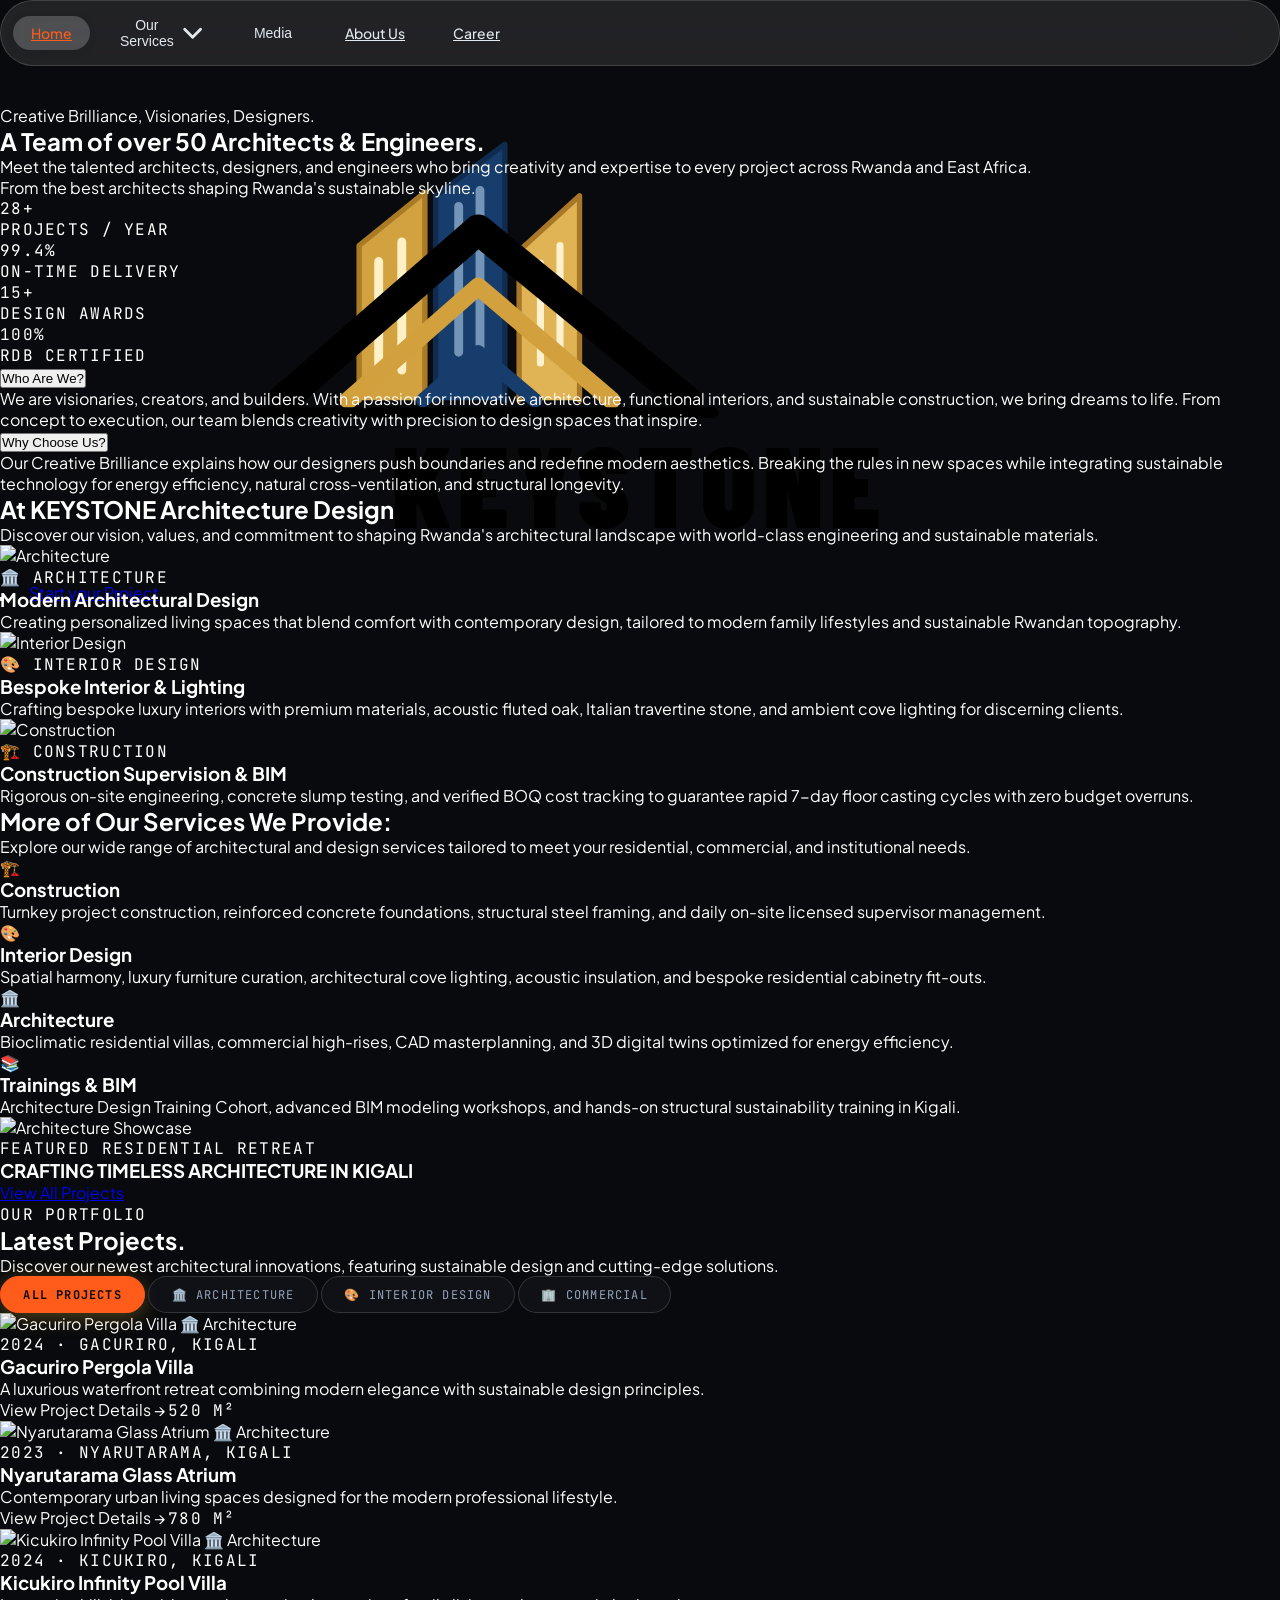
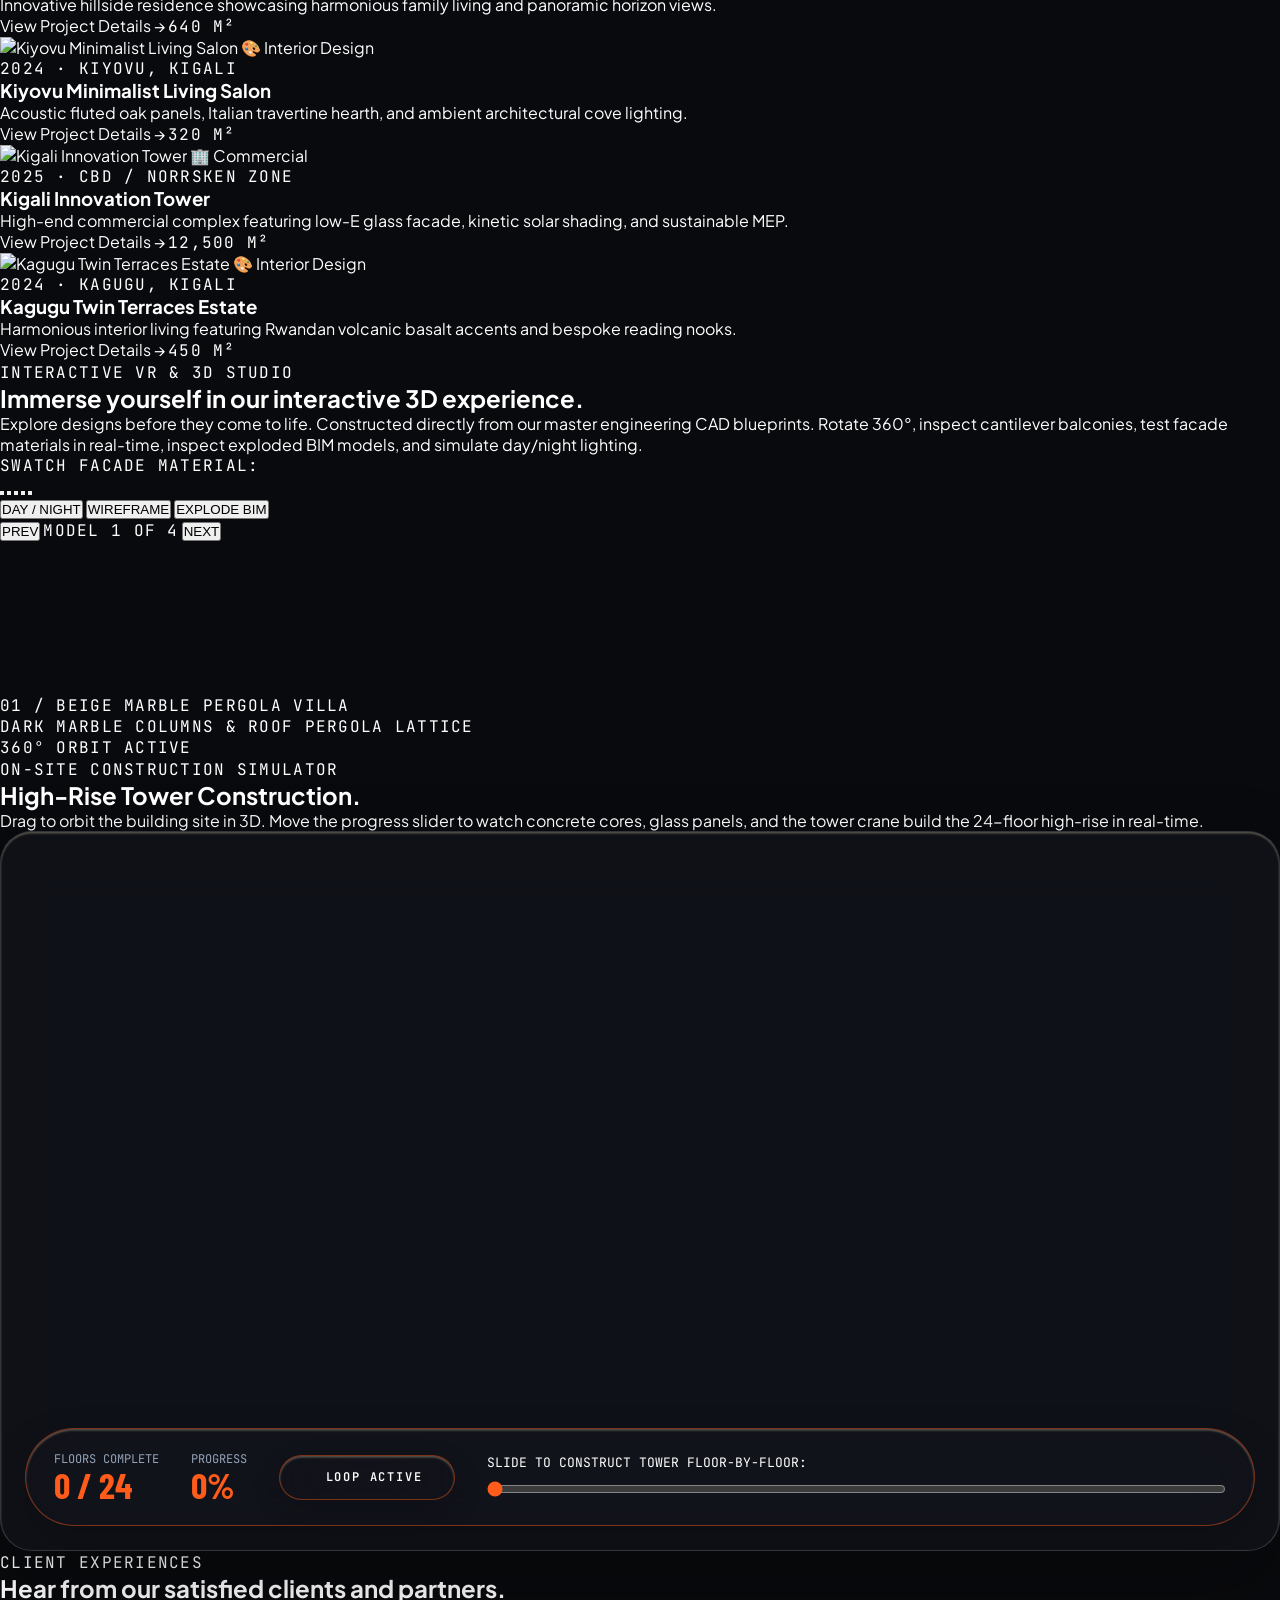
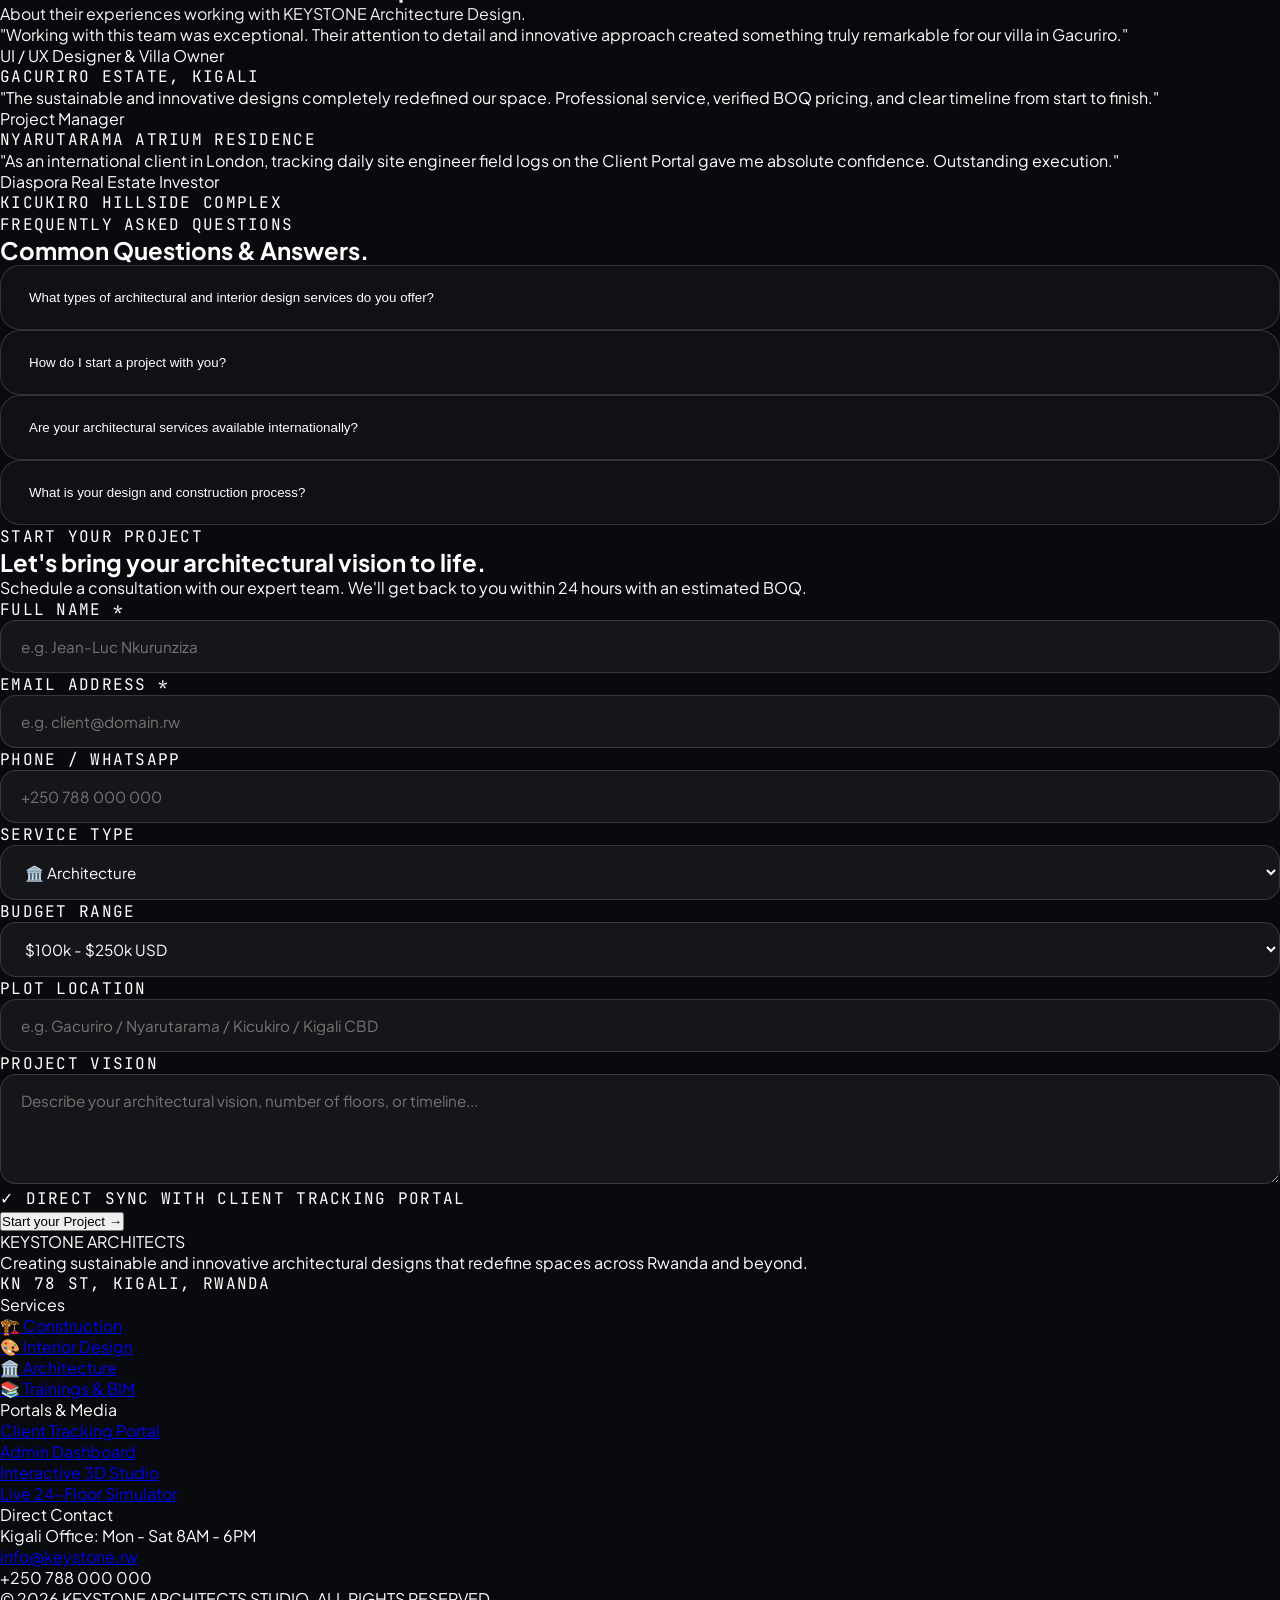
==== commit d0c77648: "feat(landing): replicate Aimani Architecture Studio navbar dropdowns and layout" ====
--- a/index.html
+++ b/index.html
@@ -1,5 +1,5 @@
 <!DOCTYPE html>
-<html lang="en" class="dark scroll-smooth">
+<html lang="en" class="light scroll-smooth">
 <head>
   <meta charset="UTF-8">
   <meta name="viewport" content="width=device-width, initial-scale=1.0">
@@ -14,7 +14,7 @@
   <meta property="og:description" content="We redefine spaces with sustainable and innovative architectural designs, luxury residences, bespoke interior architecture, and commercial towers in Kigali, Rwanda.">
   <meta property="og:image" content="assets/keystone-logo.png">
   <meta name="twitter:card" content="summary_large_image">
-  <meta name="theme-color" content="#090A0D">
+  <meta name="theme-color" content="#FAF8F5">
 
   <!-- Tailwind CSS CDN -->
   <script src="https://cdn.tailwindcss.com"></script>
@@ -28,433 +28,620 @@
   <!-- Custom Stylesheet -->
   <link rel="stylesheet" href="css/styles.css">
 </head>
-<body class="bg-[#090A0D] text-white antialiased font-sans selection:bg-white selection:text-black relative">
-
-  <!-- AMBIENT LIGHT REFRACTION ORBS -->
-  <div class="ambient-glow-container">
-    <div class="ambient-orb ambient-orb-1"></div>
-    <div class="ambient-orb ambient-orb-2"></div>
-  </div>
-
-  <!-- TOP HEADER / NAVBAR (FORMA + AIMANI HYBRID WITH DUAL PILLARS) -->
-  <header class="fixed top-0 left-0 right-0 z-50 py-4 px-6 sm:px-12 flex items-center justify-between backdrop-blur-md bg-black/40 border-b border-white/10">
-    
-    <!-- KEYSTONE PURE INLINE ANIMATED SVG LOGO -->
-    <a href="#" class="flex items-center gap-3 group">
-      <div class="w-32 sm:w-36 h-auto transition-transform group-hover:scale-105">
-        <svg class="logo-art" xmlns="http://www.w3.org/2000/svg" viewBox="0 0 720 280">
-          <g fill="none" stroke-linejoin="round" stroke-linecap="round">
-            <g class="rise">
-              <path d="M202 188V101l37-30v117" fill="#d3a240" stroke="#aa7b25" stroke-width="3"></path>
-              <path d="M213 110v61M226 99v72" stroke="#fff0c6" stroke-width="5"></path>
-            </g>
-            <g class="rise rise-2">
-              <path d="M245 188V73l39-29v144" fill="#173d6c" stroke="#102b4d" stroke-width="3"></path>
-              <path d="M258 79v82M270 70v91" stroke="#7395b8" stroke-width="5"></path>
-            </g>
-            <g class="rise rise-3">
-              <path d="M292 188v-84l34-31v115" fill="#e0b454" stroke="#a97728" stroke-width="3"></path>
-              <path d="M304 111v56M315 101v66" stroke="#fff1ce" stroke-width="4"></path>
-            </g>
-            <g class="rise rise-4">
-              <path d="M159 188l110-96 117 96" stroke="#FFFFFF" stroke-width="17"></path>
-              <path d="M196 188l73-64 75 64" stroke="#d2a03c" stroke-width="10"></path>
-              <path d="M238 188l31-27 32 27" stroke="#173d6c" stroke-width="8"></path>
-              <path d="M144 195h257" stroke="#FFFFFF" stroke-width="6"></path>
-            </g>
-          </g>
-          <g class="wordmark">
-            <text x="360" y="260" text-anchor="middle" fill="#FFFFFF" font-family="'Barlow Condensed', sans-serif" font-size="64" font-weight="900" letter-spacing="4">KEYSTONE</text>
-          </g>
-        </svg>
-      </div>
-      <span class="font-forma-mono text-[10px] text-gold-400 border border-gold-500/30 px-2 py-0.5 uppercase tracking-widest hidden lg:inline">KIGALI · RWANDA</span>
-    </a>
-
-    <!-- NAV MENU LINKS -->
-    <nav class="hidden xl:flex items-center gap-7 font-forma-mono text-xs tracking-widest text-slate-300">
-      <a href="#" class="text-white hover:text-gold-400 transition-colors flex items-center gap-1.5"><i data-lucide="home" class="w-3.5 h-3.5 text-gold-400"></i> HOME</a>
-      <a href="#selected-work" class="hover:text-white transition-colors flex items-center gap-1.5"><i data-lucide="building" class="w-3.5 h-3.5"></i> PROJECTS</a>
-      <a href="#3d-studio" class="hover:text-white transition-colors flex items-center gap-1.5"><i data-lucide="box" class="w-3.5 h-3.5"></i> 3D STUDIO</a>
-      <a href="#live-build" class="hover:text-gold-400 transition-colors flex items-center gap-1.5"><i data-lucide="activity" class="w-3.5 h-3.5 text-gold-400"></i> LIVE TOWER</a>
-      <a href="#services" class="hover:text-white transition-colors flex items-center gap-1.5"><i data-lucide="layers" class="w-3.5 h-3.5"></i> SERVICES</a>
-      <a href="#process" class="hover:text-white transition-colors flex items-center gap-1.5"><i data-lucide="compass" class="w-3.5 h-3.5"></i> PROCESS</a>
-      <a href="client-portal.html" class="hover:text-white transition-colors flex items-center gap-1.5"><i data-lucide="file-text" class="w-3.5 h-3.5"></i> PORTAL</a>
-      <a href="dashboard.html" class="hover:text-gold-400 transition-colors flex items-center gap-1.5"><i data-lucide="shield" class="w-3.5 h-3.5 text-gold-400"></i> ADMIN</a>
-    </nav>
-
-    <!-- RIGHT CONTROLS: THEME TOGGLE & START PROJECT CTA -->
-    <div class="flex items-center gap-3">
-      <button onclick="window.toggleKeystoneTheme()" class="forma-btn-outline !py-2 !px-3" title="Toggle Glass Theme">
-        <i data-lucide="sun" class="w-4 h-4 text-gold-400 dark:block hidden"></i>
-        <i data-lucide="moon" class="w-4 h-4 text-gold-400 dark:hidden block"></i>
-        <span class="text-[11px] hidden sm:inline">THEME</span>
-      </button>
-
-      <a href="#consultation" class="forma-btn-outline !py-2 !px-4 !bg-gold-500 !text-black !border-gold-400 font-bold hover:!bg-white">
-        <span>START A PROJECT</span>
-        <i data-lucide="arrow-right" class="w-3.5 h-3.5"></i>
-      </a>
-    </div>
-
+<body class="bg-[#FAF8F5] text-slate-900 dark:bg-[#090A0D] dark:text-white antialiased font-sans selection:bg-[#FF5C1B] selection:text-white relative">
+
+  <!-- TOP HEADER / NAVBAR (EXACT AIMANI ARCHITECTURE STUDIO REPLICA) -->
+  <header class="w-full bg-white/95 dark:bg-[#0E1017]/95 border-b border-gray-100 dark:border-white/10 sticky top-0 z-50 backdrop-blur-md transition-colors">
+    <div class="w-full px-4 sm:px-6 lg:px-8">
+      <div class="flex justify-between items-center w-full" style="height: 105px;">
+        
+        <!-- LEFT: FLOATING CAPSULE NAVIGATION (MATCHING SCREENSHOT EXACTLY) -->
+        <nav class="hidden lg:flex items-center aimani-nav-bar" aria-label="Main Navigation">
+          
+          <!-- Home -->
+          <a href="#hero" class="aimani-nav-link active">Home</a>
+
+          <!-- Our Services Dropdown -->
+          <div class="aimani-dropdown-group relative">
+            <button class="aimani-nav-link group-hover:text-[#FF5C1B]" type="button">
+              <span>Our Services</span>
+              <svg class="w-3.5 h-3.5 text-[#FF5C1B] transition-transform duration-200" fill="none" stroke="currentColor" viewBox="0 0 24 24">
+                <path stroke-linecap="round" stroke-linejoin="round" stroke-width="2.5" d="M19 9l-7 7-7-7" />
+              </svg>
+            </button>
+            
+            <!-- Dropdown Card (Exact replica from user screenshot) -->
+            <div class="aimani-dropdown-menu">
+              <a href="#services" class="aimani-dropdown-item">
+                <span class="text-base">🏗️</span>
+                <span>Construction</span>
+              </a>
+              <a href="#services" class="aimani-dropdown-item">
+                <span class="text-base">🎨</span>
+                <span>Interior Design</span>
+              </a>
+              <a href="#services" class="aimani-dropdown-item">
+                <span class="text-base">🏛️</span>
+                <span>Architecture</span>
+              </a>
+              <a href="#process" class="aimani-dropdown-item">
+                <span class="text-base">🗂️</span>
+                <span>Trainings</span>
+              </a>
+            </div>
+          </div>
+
+          <!-- Media Dropdown -->
+          <div class="aimani-dropdown-group relative">
+            <button class="aimani-nav-link" type="button">
+              <span>Media</span>
+              <svg class="w-3 h-3 text-gray-500" fill="none" stroke="currentColor" viewBox="0 0 24 24">
+                <path stroke-linecap="round" stroke-linejoin="round" stroke-width="2" d="M9 5l7 7-7 7" />
+              </svg>
+            </button>
+            <div class="aimani-dropdown-menu">
+              <a href="#3d-studio" class="aimani-dropdown-item">
+                <span class="text-base">🖼️</span>
+                <span>3D Studio</span>
+              </a>
+              <a href="#live-build" class="aimani-dropdown-item">
+                <span class="text-base">🏗️</span>
+                <span>Live Site Simulator</span>
+              </a>
+              <a href="client-portal.html" class="aimani-dropdown-item">
+                <span class="text-base">📋</span>
+                <span>Client Portal</span>
+              </a>
+              <a href="dashboard.html" class="aimani-dropdown-item">
+                <span class="text-base">🛡️</span>
+                <span>Admin Dashboard</span>
+              </a>
+            </div>
+          </div>
+
+          <!-- About Us -->
+          <a href="#about" class="aimani-nav-link">About Us</a>
+
+          <!-- Career -->
+          <a href="#career" class="aimani-nav-link">Career</a>
+
+        </nav>
+
+        <!-- CENTER: KEYSTONE BRAND LOGO -->
+        <div class="flex-1 flex justify-center">
+          <a href="#" class="flex items-center gap-3 group">
+            <div class="w-36 sm:w-44 h-auto transition-transform group-hover:scale-105">
+              <svg class="logo-art" xmlns="http://www.w3.org/2000/svg" viewBox="0 0 720 280">
+                <g fill="none" stroke-linejoin="round" stroke-linecap="round">
+                  <g class="rise">
+                    <path d="M202 188V101l37-30v117" fill="#d3a240" stroke="#aa7b25" stroke-width="3"></path>
+                    <path d="M213 110v61M226 99v72" stroke="#fff0c6" stroke-width="5"></path>
+                  </g>
+                  <g class="rise rise-2">
+                    <path d="M245 188V73l39-29v144" fill="#173d6c" stroke="#102b4d" stroke-width="3"></path>
+                    <path d="M258 79v82M270 70v91" stroke="#7395b8" stroke-width="5"></path>
+                  </g>
+                  <g class="rise rise-3">
+                    <path d="M292 188v-84l34-31v115" fill="#e0b454" stroke="#a97728" stroke-width="3"></path>
+                    <path d="M304 111v56M315 101v66" stroke="#fff1ce" stroke-width="4"></path>
+                  </g>
+                  <g class="rise rise-4">
+                    <path d="M159 188l110-96 117 96" stroke="#000000" class="dark:stroke-white" stroke-width="17"></path>
+                    <path d="M196 188l73-64 75 64" stroke="#d2a03c" stroke-width="10"></path>
+                    <path d="M238 188l31-27 32 27" stroke="#173d6c" stroke-width="8"></path>
+                    <path d="M144 195h257" stroke="#000000" class="dark:stroke-white" stroke-width="6"></path>
+                  </g>
+                </g>
+                <g class="wordmark">
+                  <text x="360" y="260" text-anchor="middle" fill="#000000" class="dark:fill-white" font-family="'Barlow Condensed', sans-serif" font-size="64" font-weight="900" letter-spacing="4">KEYSTONE</text>
+                </g>
+              </svg>
+            </div>
+          </a>
+        </div>
+
+        <!-- RIGHT: THEME TOGGLE & START YOUR PROJECT BUTTON (EXACT AIMANI SPEC) -->
+        <div class="flex items-center gap-3">
+          <!-- Black / White Theme Toggle -->
+          <button onclick="window.toggleKeystoneTheme()" class="w-10 h-10 rounded-full border border-gray-200 dark:border-white/20 flex items-center justify-center text-gray-700 dark:text-gold-400 hover:bg-gray-100 dark:hover:bg-white/10 transition-colors" title="Toggle Light / Dark Mode">
+            <i data-lucide="sun" class="w-4 h-4 dark:block hidden"></i>
+            <i data-lucide="moon" class="w-4 h-4 dark:hidden block text-[#FF5C1B]"></i>
+          </button>
+
+          <!-- Start your Project Button (Aimani exact rounded-[10px] height 50px) -->
+          <a href="#consultation" class="bg-black text-white hover:bg-gray-800 dark:bg-white dark:text-black dark:hover:bg-gray-200 transition-colors font-semibold text-sm whitespace-nowrap shadow-sm" style="border-radius: 10px; height: 50px; padding: 0 22px; display: inline-flex; align-items: center; justify-content: center;">
+            Start your Project
+          </a>
+        </div>
+
+      </div>
+    </div>
   </header>
 
-  <!-- HERO SECTION (AIMANI ARCHITECTURAL VISION + FORMA CONDENSED IMPACT) -->
-  <section id="hero" class="hero-forma-bg min-h-screen flex flex-col justify-between pt-36 pb-16 px-6 sm:px-12 md:px-16 relative">
-    
-    <div></div> <!-- TOP SPACER -->
-
-    <!-- HERO OVERLAY CONTENT -->
-    <div class="max-w-5xl space-y-7">
+  <!-- HERO SECTION (EXACT AIMANI ARCHITECTURE STUDIO REPLICA) -->
+  <section id="hero" class="w-full pt-16 pb-12 bg-[#FAF8F5] dark:bg-[#090A0D] transition-colors">
+    <div class="max-w-7xl mx-auto px-4 sm:px-6 lg:px-8 text-center space-y-6">
       
       <!-- EYEBROW LABEL -->
-      <div class="flex flex-wrap items-center gap-3 font-forma-mono text-xs text-slate-300 tracking-[0.25em]">
-        <span class="w-2.5 h-2.5 rounded-full bg-gold-400 animate-pulse"></span>
-        <span>ARCHITECTURE & INTERIOR DESIGN STUDIO · KIGALI, RWANDA</span>
-      </div>
-
-      <!-- MAIN TALL CONDENSED HEADLINE (REFERENCING AIMANI CORE PHILOSOPHY) -->
-      <h1 class="font-forma text-5xl sm:text-7xl md:text-8xl lg:text-9xl font-bold tracking-tight text-white leading-[0.92]">
-        WE REDEFINE SPACES<br>
-        <span class="text-gold-400">WITH SUSTAINABLE &</span><br>
-        INNOVATIVE DESIGNS.
+      <div class="uppercase text-xs sm:text-sm text-gray-500 dark:text-slate-400 font-semibold tracking-[0.25em]">
+        Creative Brilliance, Visionaries, Designers.
+      </div>
+
+      <!-- MAIN HEADLINE (EXACT TEXT FROM SCREENSHOT & AIMANI SOURCE) -->
+      <h1 class="text-4xl sm:text-6xl md:text-7xl font-extrabold tracking-tight leading-tight">
+        <span class="text-[#FF5C1B]">A Team of over</span> 
+        <span class="text-black dark:text-white">50 Architects & Engineers.</span>
       </h1>
 
-      <!-- SUBTITLE -->
-      <p class="text-slate-300 text-sm sm:text-base md:text-lg font-light leading-relaxed max-w-2xl">
-        Architecture shaped by light, form & purpose. From luxury modern villas in Gacuriro and Nyarutarama to commercial high-rise towers in Kigali’s central business district, we craft timeless built environments for Africa and beyond.
+      <!-- SUBTITLES -->
+      <p class="text-gray-600 dark:text-slate-300 text-base sm:text-xl mt-4 max-w-3xl mx-auto font-light leading-relaxed">
+        Meet the talented architects, designers, and engineers who bring creativity and expertise to every project across Rwanda and East Africa.
       </p>
 
-      <!-- DUAL ACTION BUTTONS -->
-      <div class="pt-4 flex flex-wrap items-center gap-4">
-        <a href="#consultation" class="forma-btn-outline !bg-gold-500 !text-black !border-gold-400 font-bold hover:!bg-white">
-          <span>START YOUR PROJECT</span>
-          <span>→</span>
-        </a>
-        <a href="#selected-work" class="forma-btn-outline">
-          <span>EXPLORE PORTFOLIO</span>
-          <i data-lucide="compass" class="w-4 h-4"></i>
-        </a>
-        <a href="#3d-studio" class="forma-btn-outline">
-          <i data-lucide="box" class="w-4 h-4 text-gold-400"></i>
-          <span>LAUNCH 3D ENGINE</span>
-        </a>
-      </div>
-
-    </div>
-
-    <!-- STATS COUNTER RIBBON (AIMANI STATS BAR) -->
-    <div class="pt-12 grid grid-cols-2 md:grid-cols-4 gap-6 font-forma-mono border-t border-white/10 mt-12">
-      <div class="space-y-1">
-        <p class="font-forma text-4xl sm:text-5xl font-bold text-gold-400 leading-none">28+</p>
-        <p class="text-xs text-slate-300 uppercase tracking-widest">Projects / Year Delivered</p>
-      </div>
-      <div class="space-y-1">
-        <p class="font-forma text-4xl sm:text-5xl font-bold text-white leading-none">99.4%</p>
-        <p class="text-xs text-slate-300 uppercase tracking-widest">On-Time BOQ Accuracy</p>
-      </div>
-      <div class="space-y-1">
-        <p class="font-forma text-4xl sm:text-5xl font-bold text-gold-400 leading-none">15+</p>
-        <p class="text-xs text-slate-300 uppercase tracking-widest">Architectural Awards</p>
-      </div>
-      <div class="space-y-1">
-        <p class="font-forma text-4xl sm:text-5xl font-bold text-white leading-none">100%</p>
-        <p class="text-xs text-slate-300 uppercase tracking-widest">RDB & Kigali Certified</p>
-      </div>
-    </div>
-
-  </section>
-
-  <!-- SECTION 2: FILTERABLE PROJECT PORTFOLIO SHOWCASE (ARCHITECTURE & INTERIOR DESIGN) -->
-  <section id="selected-work" class="py-24 px-6 sm:px-12 md:px-16 bg-[#090A0D] border-t border-white/10 relative z-10">
-    <div class="max-w-[1400px] mx-auto space-y-12">
+      <p class="text-gray-500 dark:text-slate-400 text-sm font-medium">
+        From the best architects shaping Rwanda's sustainable skyline.
+      </p>
+
+      <!-- STATS STRIP -->
+      <div class="pt-8 grid grid-cols-2 md:grid-cols-4 gap-6 max-w-4xl mx-auto font-forma-mono text-center">
+        <div class="bg-white dark:bg-[#12141A] p-6 rounded-2xl border border-gray-200/80 dark:border-white/10 shadow-sm">
+          <p class="text-4xl font-extrabold text-[#FF5C1B]">28+</p>
+          <p class="text-xs text-gray-500 dark:text-slate-400 mt-1 uppercase tracking-wider">Projects / Year</p>
+        </div>
+        <div class="bg-white dark:bg-[#12141A] p-6 rounded-2xl border border-gray-200/80 dark:border-white/10 shadow-sm">
+          <p class="text-4xl font-extrabold text-black dark:text-white">99.4%</p>
+          <p class="text-xs text-gray-500 dark:text-slate-400 mt-1 uppercase tracking-wider">On-Time Delivery</p>
+        </div>
+        <div class="bg-white dark:bg-[#12141A] p-6 rounded-2xl border border-gray-200/80 dark:border-white/10 shadow-sm">
+          <p class="text-4xl font-extrabold text-[#FF5C1B]">15+</p>
+          <p class="text-xs text-gray-500 dark:text-slate-400 mt-1 uppercase tracking-wider">Design Awards</p>
+        </div>
+        <div class="bg-white dark:bg-[#12141A] p-6 rounded-2xl border border-gray-200/80 dark:border-white/10 shadow-sm">
+          <p class="text-4xl font-extrabold text-black dark:text-white">100%</p>
+          <p class="text-xs text-gray-500 dark:text-slate-400 mt-1 uppercase tracking-wider">RDB Certified</p>
+        </div>
+      </div>
+
+    </div>
+  </section>
+
+  <!-- DUAL PHILOSOPHY CARDS (AIMANI EXACT "WHO ARE WE?" & "WHY CHOOSE US?") -->
+  <section class="w-full py-10 bg-[#FAF8F5] dark:bg-[#090A0D] transition-colors">
+    <div class="max-w-6xl mx-auto px-4 sm:px-6 lg:px-8">
+      <div class="flex flex-col lg:flex-row gap-8">
+        
+        <!-- CARD 1: WHO ARE WE? (DARK OBSIDIAN) -->
+        <div class="flex-1 bg-[#232323] text-white rounded-3xl p-8 sm:p-10 flex flex-col items-start shadow-xl hover:-translate-y-1 transition-transform">
+          <button class="bg-[#232323] text-white px-6 py-2.5 rounded-full text-sm font-semibold mb-6 border border-white hover:bg-white hover:text-[#232323] transition-colors">
+            Who Are We?
+          </button>
+          <p class="text-gray-200 text-base sm:text-lg leading-relaxed font-light">
+            We are visionaries, creators, and builders. With a passion for innovative architecture, functional interiors, and sustainable construction, we bring dreams to life. From concept to execution, our team blends creativity with precision to design spaces that inspire.
+          </p>
+        </div>
+
+        <!-- CARD 2: WHY CHOOSE US? (CLEAN WHITE) -->
+        <div class="flex-1 bg-white dark:bg-[#12141A] text-black dark:text-white rounded-3xl p-8 sm:p-10 flex flex-col items-start border border-gray-200 dark:border-white/10 shadow-xl hover:-translate-y-1 transition-transform">
+          <button class="bg-white text-[#232323] px-6 py-2.5 rounded-full text-sm font-semibold mb-6 border border-[#232323] hover:bg-[#232323] hover:text-white transition-colors">
+            Why Choose Us?
+          </button>
+          <p class="text-gray-700 dark:text-slate-300 text-base sm:text-lg leading-relaxed font-light">
+            Our Creative Brilliance explains how our designers push boundaries and redefine modern aesthetics. Breaking the rules in new spaces while integrating sustainable technology for energy efficiency, natural cross-ventilation, and structural longevity.
+          </p>
+        </div>
+
+      </div>
+    </div>
+  </section>
+
+  <!-- SECTION: AT KEYSTONE ARCHITECTURE DESIGN & 3 CORE PILLARS -->
+  <section id="about" class="w-full py-16 bg-[#FAF8F5] dark:bg-[#090A0D] transition-colors">
+    <div class="max-w-7xl mx-auto px-4 sm:px-6 lg:px-8">
       
-      <!-- SECTION HEADER WITH FILTER TABS (AIMANI ARCHITECTURE & INTERIORS FILTER) -->
-      <div class="flex flex-col md:flex-row md:items-end justify-between gap-8 pb-6 border-b border-white/10">
+      <div class="text-center max-w-3xl mx-auto mb-12 space-y-4">
+        <h2 class="text-3xl lg:text-4xl font-bold">
+          At <span class="text-[#FF5C1B]">KEYSTONE Architecture</span> Design
+        </h2>
+        <p class="text-gray-600 dark:text-slate-300 text-base sm:text-lg font-light leading-relaxed">
+          Discover our vision, values, and commitment to shaping Rwanda's architectural landscape with world-class engineering and sustainable materials.
+        </p>
+      </div>
+
+      <!-- 3 VISUAL PILLARS -->
+      <div class="grid grid-cols-1 md:grid-cols-3 gap-8">
+        
+        <!-- Pillar 1: Architecture -->
+        <div class="bg-white dark:bg-[#12141A] rounded-2xl overflow-hidden border border-gray-200/80 dark:border-white/10 shadow-md group hover:shadow-xl transition-all">
+          <div class="h-64 overflow-hidden">
+            <img src="https://images.unsplash.com/photo-1600585154340-be6161a56a0c?q=80&w=1000&auto=format&fit=crop" alt="Architecture" class="w-full h-full object-cover group-hover:scale-105 transition-transform duration-500">
+          </div>
+          <div class="p-6 space-y-3">
+            <span class="text-xs font-bold font-forma-mono uppercase tracking-wider text-[#FF5C1B]">🏛️ Architecture</span>
+            <h3 class="text-xl font-bold text-gray-900 dark:text-white">Modern Architectural Design</h3>
+            <p class="text-gray-600 dark:text-slate-300 text-sm leading-relaxed font-light">
+              Creating personalized living spaces that blend comfort with contemporary design, tailored to modern family lifestyles and sustainable Rwandan topography.
+            </p>
+          </div>
+        </div>
+
+        <!-- Pillar 2: Interior Design -->
+        <div class="bg-white dark:bg-[#12141A] rounded-2xl overflow-hidden border border-gray-200/80 dark:border-white/10 shadow-md group hover:shadow-xl transition-all">
+          <div class="h-64 overflow-hidden">
+            <img src="https://images.unsplash.com/photo-1600210492486-724fe5c67fb0?q=80&w=1000&auto=format&fit=crop" alt="Interior Design" class="w-full h-full object-cover group-hover:scale-105 transition-transform duration-500">
+          </div>
+          <div class="p-6 space-y-3">
+            <span class="text-xs font-bold font-forma-mono uppercase tracking-wider text-[#FF5C1B]">🎨 Interior Design</span>
+            <h3 class="text-xl font-bold text-gray-900 dark:text-white">Bespoke Interior & Lighting</h3>
+            <p class="text-gray-600 dark:text-slate-300 text-sm leading-relaxed font-light">
+              Crafting bespoke luxury interiors with premium materials, acoustic fluted oak, Italian travertine stone, and ambient cove lighting for discerning clients.
+            </p>
+          </div>
+        </div>
+
+        <!-- Pillar 3: Construction & High-Rise -->
+        <div class="bg-white dark:bg-[#12141A] rounded-2xl overflow-hidden border border-gray-200/80 dark:border-white/10 shadow-md group hover:shadow-xl transition-all">
+          <div class="h-64 overflow-hidden">
+            <img src="https://images.unsplash.com/photo-1486406146926-c627a92ad1ab?q=80&w=1000&auto=format&fit=crop" alt="Construction" class="w-full h-full object-cover group-hover:scale-105 transition-transform duration-500">
+          </div>
+          <div class="p-6 space-y-3">
+            <span class="text-xs font-bold font-forma-mono uppercase tracking-wider text-[#FF5C1B]">🏗️ Construction</span>
+            <h3 class="text-xl font-bold text-gray-900 dark:text-white">Construction Supervision & BIM</h3>
+            <p class="text-gray-600 dark:text-slate-300 text-sm leading-relaxed font-light">
+              Rigorous on-site engineering, concrete slump testing, and verified BOQ cost tracking to guarantee rapid 7-day floor casting cycles with zero budget overruns.
+            </p>
+          </div>
+        </div>
+
+      </div>
+
+    </div>
+  </section>
+
+  <!-- SECTION: MORE OF OUR SERVICES WE PROVIDE (AIMANI EXACT SERVICES GRID) -->
+  <section id="services" class="w-full py-16 bg-white dark:bg-[#0E1017] border-y border-gray-200/70 dark:border-white/10 transition-colors">
+    <div class="max-w-7xl mx-auto px-4 sm:px-6 lg:px-8 text-center space-y-12">
+      
+      <div>
+        <h2 class="text-3xl lg:text-4xl font-bold mb-3">
+          More of Our Services <span class="text-[#FF5C1B]">We Provide:</span>
+        </h2>
+        <p class="text-gray-600 dark:text-slate-300 text-base max-w-2xl mx-auto font-light">
+          Explore our wide range of architectural and design services tailored to meet your residential, commercial, and institutional needs.
+        </p>
+      </div>
+
+      <div class="grid grid-cols-1 sm:grid-cols-2 lg:grid-cols-4 gap-6 text-left">
+        
+        <div class="p-8 rounded-2xl bg-[#FAF8F5] dark:bg-[#12141A] border border-gray-200/80 dark:border-white/10 space-y-4 hover:border-[#FF5C1B] transition-colors group">
+          <div class="w-12 h-12 rounded-xl bg-orange-100 dark:bg-orange-950/40 text-[#FF5C1B] flex items-center justify-center text-2xl">
+            🏗️
+          </div>
+          <h3 class="text-xl font-bold text-gray-900 dark:text-white group-hover:text-[#FF5C1B] transition-colors">Construction</h3>
+          <p class="text-gray-600 dark:text-slate-300 text-sm leading-relaxed font-light">
+            Turnkey project construction, reinforced concrete foundations, structural steel framing, and daily on-site licensed supervisor management.
+          </p>
+        </div>
+
+        <div class="p-8 rounded-2xl bg-[#FAF8F5] dark:bg-[#12141A] border border-gray-200/80 dark:border-white/10 space-y-4 hover:border-[#FF5C1B] transition-colors group">
+          <div class="w-12 h-12 rounded-xl bg-orange-100 dark:bg-orange-950/40 text-[#FF5C1B] flex items-center justify-center text-2xl">
+            🎨
+          </div>
+          <h3 class="text-xl font-bold text-gray-900 dark:text-white group-hover:text-[#FF5C1B] transition-colors">Interior Design</h3>
+          <p class="text-gray-600 dark:text-slate-300 text-sm leading-relaxed font-light">
+            Spatial harmony, luxury furniture curation, architectural cove lighting, acoustic insulation, and bespoke residential cabinetry fit-outs.
+          </p>
+        </div>
+
+        <div class="p-8 rounded-2xl bg-[#FAF8F5] dark:bg-[#12141A] border border-gray-200/80 dark:border-white/10 space-y-4 hover:border-[#FF5C1B] transition-colors group">
+          <div class="w-12 h-12 rounded-xl bg-orange-100 dark:bg-orange-950/40 text-[#FF5C1B] flex items-center justify-center text-2xl">
+            🏛️
+          </div>
+          <h3 class="text-xl font-bold text-gray-900 dark:text-white group-hover:text-[#FF5C1B] transition-colors">Architecture</h3>
+          <p class="text-gray-600 dark:text-slate-300 text-sm leading-relaxed font-light">
+            Bioclimatic residential villas, commercial high-rises, CAD masterplanning, and 3D digital twins optimized for energy efficiency.
+          </p>
+        </div>
+
+        <div class="p-8 rounded-2xl bg-[#FAF8F5] dark:bg-[#12141A] border border-gray-200/80 dark:border-white/10 space-y-4 hover:border-[#FF5C1B] transition-colors group">
+          <div class="w-12 h-12 rounded-xl bg-orange-100 dark:bg-orange-950/40 text-[#FF5C1B] flex items-center justify-center text-2xl">
+            📚
+          </div>
+          <h3 class="text-xl font-bold text-gray-900 dark:text-white group-hover:text-[#FF5C1B] transition-colors">Trainings & BIM</h3>
+          <p class="text-gray-600 dark:text-slate-300 text-sm leading-relaxed font-light">
+            Architecture Design Training Cohort, advanced BIM modeling workshops, and hands-on structural sustainability training in Kigali.
+          </p>
+        </div>
+
+      </div>
+
+    </div>
+  </section>
+
+  <!-- SECTION: FEATURED ARCHITECTURE SHOWCASE BANNER -->
+  <section class="w-full py-12 bg-[#FAF8F5] dark:bg-[#090A0D] transition-colors">
+    <div class="max-w-7xl mx-auto px-4 sm:px-6 lg:px-8">
+      <div class="relative w-full rounded-3xl overflow-hidden group shadow-2xl h-96 lg:h-[460px]">
+        <img src="https://images.unsplash.com/photo-1600607687939-ce8a6c25118c?q=80&w=1920&auto=format&fit=crop" alt="Architecture Showcase" class="w-full h-full object-cover group-hover:scale-105 transition-transform duration-700">
+        <div class="absolute inset-0 bg-black/40 backdrop-blur-[2px]"></div>
+        <div class="absolute inset-0 flex flex-col items-center justify-center text-center p-6 space-y-6">
+          <p class="font-forma-mono text-xs text-gold-400 tracking-[0.3em] uppercase">FEATURED RESIDENTIAL RETREAT</p>
+          <h3 class="text-4xl sm:text-6xl font-extrabold text-white max-w-3xl leading-tight">
+            CRAFTING TIMELESS ARCHITECTURE IN KIGALI
+          </h3>
+          <a href="#selected-work" class="bg-black text-white hover:bg-[#FF5C1B] px-8 py-4 rounded-full font-semibold shadow-xl transition-colors text-sm uppercase tracking-wider">
+            View All Projects
+          </a>
+        </div>
+      </div>
+    </div>
+  </section>
+
+  <!-- SECTION: LATEST PROJECTS (AIMANI CURATED PORTFOLIO WITH FILTERING) -->
+  <section id="selected-work" class="w-full py-20 bg-white dark:bg-[#0E1017] border-t border-gray-200/80 dark:border-white/10 transition-colors">
+    <div class="max-w-7xl mx-auto px-4 sm:px-6 lg:px-8 space-y-12">
+      
+      <div class="flex flex-col md:flex-row md:items-end justify-between gap-6 pb-6 border-b border-gray-200 dark:border-white/10">
         <div>
-          <span class="font-forma-mono text-xs text-gold-400 tracking-[0.25em] uppercase">CURATED ARCHITECTURAL PORTFOLIO</span>
-          <h2 class="font-forma text-5xl sm:text-6xl font-bold text-white mt-2">SELECTED WORKS & INTERIORS.</h2>
-          <p class="text-slate-400 text-sm max-w-xl font-light mt-2">
-            Discover our latest architectural innovations and bespoke interior environments crafted across Kigali and East Africa.
+          <span class="font-forma-mono text-xs text-[#FF5C1B] font-bold tracking-[0.25em] uppercase">OUR PORTFOLIO</span>
+          <h2 class="text-3xl lg:text-4xl font-extrabold text-gray-900 dark:text-white mt-1">Latest Projects.</h2>
+          <p class="text-gray-600 dark:text-slate-300 text-sm font-light mt-1">
+            Discover our newest architectural innovations, featuring sustainable design and cutting-edge solutions.
           </p>
         </div>
 
         <!-- FILTER PILLS -->
-        <div class="flex flex-wrap items-center gap-3">
-          <button onclick="window.filterProjects('all', this)" class="filter-pill active">ALL (6)</button>
-          <button onclick="window.filterProjects('Architecture', this)" class="filter-pill">🏛️ ARCHITECTURE (3)</button>
-          <button onclick="window.filterProjects('Interior', this)" class="filter-pill">🎨 INTERIOR DESIGN (2)</button>
-          <button onclick="window.filterProjects('Commercial', this)" class="filter-pill">🏢 COMMERCIAL & TOWERS (1)</button>
-        </div>
-      </div>
-
-      <!-- 6-CARD PROJECT GRID -->
-      <div id="projectGrid" class="grid grid-cols-1 md:grid-cols-2 lg:grid-cols-3 gap-8">
+        <div class="flex flex-wrap items-center gap-2">
+          <button onclick="window.filterProjects('all', this)" class="filter-pill active">All Projects</button>
+          <button onclick="window.filterProjects('Architecture', this)" class="filter-pill">🏛️ Architecture</button>
+          <button onclick="window.filterProjects('Interior', this)" class="filter-pill">🎨 Interior Design</button>
+          <button onclick="window.filterProjects('Commercial', this)" class="filter-pill">🏢 Commercial</button>
+        </div>
+      </div>
+
+      <!-- PROJECT CARDS GRID -->
+      <div class="grid grid-cols-1 md:grid-cols-2 lg:grid-cols-3 gap-8">
         
         <!-- CARD 01: GACURIRO PERGOLA VILLA -->
-        <div class="project-card-item forma-card group cursor-pointer h-full flex flex-col justify-between" data-category="Architecture" onclick="window.openProjectModal('gacuriro-villa')">
-          <div class="forma-card-img-wrap">
-            <img src="https://images.unsplash.com/photo-1600596542815-ffad4c1539a9?q=80&w=1000&auto=format&fit=crop" alt="Gacuriro Pergola Villa" loading="lazy">
-          </div>
-          <div class="p-6 sm:p-8 space-y-4 flex-1 flex flex-col justify-between">
-            <div class="space-y-2">
-              <div class="flex items-center justify-between">
-                <span class="px-2.5 py-1 bg-gold-500/20 text-gold-400 border border-gold-500/30 text-[10px] font-forma-mono font-bold rounded-md">🏛️ ARCHITECTURE</span>
-                <span class="font-forma-mono text-xs text-slate-400">2024</span>
-              </div>
-              <h3 class="font-forma text-3xl font-bold text-white group-hover:text-gold-400 transition-colors leading-tight">
-                GACURIRO PERGOLA VILLA
+        <div class="project-card-item bg-[#FAF8F5] dark:bg-[#12141A] rounded-2xl overflow-hidden border border-gray-200 dark:border-white/10 shadow-sm hover:shadow-xl transition-all cursor-pointer flex flex-col justify-between group" data-category="Architecture" onclick="window.openProjectModal('gacuriro-villa')">
+          <div class="h-64 overflow-hidden relative">
+            <img src="https://images.unsplash.com/photo-1600596542815-ffad4c1539a9?q=80&w=1000&auto=format&fit=crop" alt="Gacuriro Pergola Villa" class="w-full h-full object-cover group-hover:scale-105 transition-transform duration-500">
+            <span class="absolute top-4 left-4 bg-white/90 backdrop-blur-sm px-3 py-1 rounded-full text-xs font-bold text-gray-900">🏛️ Architecture</span>
+          </div>
+          <div class="p-6 space-y-4 flex-1 flex flex-col justify-between">
+            <div>
+              <p class="text-xs text-gray-400 font-forma-mono">2024 · Gacuriro, Kigali</p>
+              <h3 class="text-xl font-bold text-gray-900 dark:text-white group-hover:text-[#FF5C1B] transition-colors mt-1">
+                Gacuriro Pergola Villa
               </h3>
-              <p class="font-forma-mono text-xs text-slate-400">GACURIRO ESTATE · KIGALI</p>
-              <p class="text-slate-300 text-xs font-light line-clamp-2">Cantilevered roof pergola with dark marble colonnades and bioclimatic cross-ventilation.</p>
-            </div>
-            <div class="pt-4 border-t border-white/10 mt-4 flex items-center justify-between">
-              <span class="font-forma-mono text-xs text-slate-300 group-hover:text-white transition-colors">
-                VIEW SPECS & BOQ &nbsp;→
-              </span>
-              <span class="text-xs text-gold-400 font-bold font-forma-mono">520 m²</span>
+              <p class="text-gray-600 dark:text-slate-300 text-xs mt-2 font-light line-clamp-2">
+                A luxurious waterfront retreat combining modern elegance with sustainable design principles.
+              </p>
+            </div>
+            <div class="pt-4 border-t border-gray-200 dark:border-white/10 flex items-center justify-between">
+              <span class="text-xs font-semibold text-[#FF5C1B] group-hover:underline">View Project Details →</span>
+              <span class="text-xs font-forma-mono text-gray-400">520 m²</span>
             </div>
           </div>
         </div>
 
         <!-- CARD 02: NYARUTARAMA GLASS ATRIUM -->
-        <div class="project-card-item forma-card group cursor-pointer h-full flex flex-col justify-between" data-category="Architecture" onclick="window.openProjectModal('nyarutarama-atrium')">
-          <div class="forma-card-img-wrap">
-            <img src="https://images.unsplash.com/photo-1600585154340-be6161a56a0c?q=80&w=1000&auto=format&fit=crop" alt="Nyarutarama Glass Atrium" loading="lazy">
-          </div>
-          <div class="p-6 sm:p-8 space-y-4 flex-1 flex flex-col justify-between">
-            <div class="space-y-2">
-              <div class="flex items-center justify-between">
-                <span class="px-2.5 py-1 bg-gold-500/20 text-gold-400 border border-gold-500/30 text-[10px] font-forma-mono font-bold rounded-md">🏛️ ARCHITECTURE</span>
-                <span class="font-forma-mono text-xs text-slate-400">2023</span>
-              </div>
-              <h3 class="font-forma text-3xl font-bold text-white group-hover:text-gold-400 transition-colors leading-tight">
-                NYARUTARAMA GLASS ATRIUM
+        <div class="project-card-item bg-[#FAF8F5] dark:bg-[#12141A] rounded-2xl overflow-hidden border border-gray-200 dark:border-white/10 shadow-sm hover:shadow-xl transition-all cursor-pointer flex flex-col justify-between group" data-category="Architecture" onclick="window.openProjectModal('nyarutarama-atrium')">
+          <div class="h-64 overflow-hidden relative">
+            <img src="https://images.unsplash.com/photo-1600585154340-be6161a56a0c?q=80&w=1000&auto=format&fit=crop" alt="Nyarutarama Glass Atrium" class="w-full h-full object-cover group-hover:scale-105 transition-transform duration-500">
+            <span class="absolute top-4 left-4 bg-white/90 backdrop-blur-sm px-3 py-1 rounded-full text-xs font-bold text-gray-900">🏛️ Architecture</span>
+          </div>
+          <div class="p-6 space-y-4 flex-1 flex flex-col justify-between">
+            <div>
+              <p class="text-xs text-gray-400 font-forma-mono">2023 · Nyarutarama, Kigali</p>
+              <h3 class="text-xl font-bold text-gray-900 dark:text-white group-hover:text-[#FF5C1B] transition-colors mt-1">
+                Nyarutarama Glass Atrium
               </h3>
-              <p class="font-forma-mono text-xs text-slate-400">KG 9 AVE, NYARUTARAMA · KIGALI</p>
-              <p class="text-slate-300 text-xs font-light line-clamp-2">Double-height structural glass atrium with steel-blue mullions and stepped garden courtyards.</p>
-            </div>
-            <div class="pt-4 border-t border-white/10 mt-4 flex items-center justify-between">
-              <span class="font-forma-mono text-xs text-slate-300 group-hover:text-white transition-colors">
-                VIEW SPECS & BOQ &nbsp;→
-              </span>
-              <span class="text-xs text-gold-400 font-bold font-forma-mono">780 m²</span>
+              <p class="text-gray-600 dark:text-slate-300 text-xs mt-2 font-light line-clamp-2">
+                Contemporary urban living spaces designed for the modern professional lifestyle.
+              </p>
+            </div>
+            <div class="pt-4 border-t border-gray-200 dark:border-white/10 flex items-center justify-between">
+              <span class="text-xs font-semibold text-[#FF5C1B] group-hover:underline">View Project Details →</span>
+              <span class="text-xs font-forma-mono text-gray-400">780 m²</span>
             </div>
           </div>
         </div>
 
         <!-- CARD 03: KICUKIRO INFINITY POOL VILLA -->
-        <div class="project-card-item forma-card group cursor-pointer h-full flex flex-col justify-between" data-category="Architecture" onclick="window.openProjectModal('kicukiro-infinity')">
-          <div class="forma-card-img-wrap">
-            <img src="https://images.unsplash.com/photo-1600607687939-ce8a6c25118c?q=80&w=1000&auto=format&fit=crop" alt="Kicukiro Infinity Pool Villa" loading="lazy">
-          </div>
-          <div class="p-6 sm:p-8 space-y-4 flex-1 flex flex-col justify-between">
-            <div class="space-y-2">
-              <div class="flex items-center justify-between">
-                <span class="px-2.5 py-1 bg-gold-500/20 text-gold-400 border border-gold-500/30 text-[10px] font-forma-mono font-bold rounded-md">🏛️ ARCHITECTURE</span>
-                <span class="font-forma-mono text-xs text-slate-400">2024</span>
-              </div>
-              <h3 class="font-forma text-3xl font-bold text-white group-hover:text-gold-400 transition-colors leading-tight">
-                KICUKIRO INFINITY POOL VILLA
+        <div class="project-card-item bg-[#FAF8F5] dark:bg-[#12141A] rounded-2xl overflow-hidden border border-gray-200 dark:border-white/10 shadow-sm hover:shadow-xl transition-all cursor-pointer flex flex-col justify-between group" data-category="Architecture" onclick="window.openProjectModal('kicukiro-infinity')">
+          <div class="h-64 overflow-hidden relative">
+            <img src="https://images.unsplash.com/photo-1600607687939-ce8a6c25118c?q=80&w=1000&auto=format&fit=crop" alt="Kicukiro Infinity Pool Villa" class="w-full h-full object-cover group-hover:scale-105 transition-transform duration-500">
+            <span class="absolute top-4 left-4 bg-white/90 backdrop-blur-sm px-3 py-1 rounded-full text-xs font-bold text-gray-900">🏛️ Architecture</span>
+          </div>
+          <div class="p-6 space-y-4 flex-1 flex flex-col justify-between">
+            <div>
+              <p class="text-xs text-gray-400 font-forma-mono">2024 · Kicukiro, Kigali</p>
+              <h3 class="text-xl font-bold text-gray-900 dark:text-white group-hover:text-[#FF5C1B] transition-colors mt-1">
+                Kicukiro Infinity Pool Villa
               </h3>
-              <p class="font-forma-mono text-xs text-slate-400">KICUKIRO RIDGE · KIGALI</p>
-              <p class="text-slate-300 text-xs font-light line-clamp-2">Cantilevered 16m infinity pool, teak sun-deck louvers, and sustainable rainwater harvesting.</p>
-            </div>
-            <div class="pt-4 border-t border-white/10 mt-4 flex items-center justify-between">
-              <span class="font-forma-mono text-xs text-slate-300 group-hover:text-white transition-colors">
-                VIEW SPECS & BOQ &nbsp;→
-              </span>
-              <span class="text-xs text-gold-400 font-bold font-forma-mono">640 m²</span>
+              <p class="text-gray-600 dark:text-slate-300 text-xs mt-2 font-light line-clamp-2">
+                Innovative hillside residence showcasing harmonious family living and panoramic horizon views.
+              </p>
+            </div>
+            <div class="pt-4 border-t border-gray-200 dark:border-white/10 flex items-center justify-between">
+              <span class="text-xs font-semibold text-[#FF5C1B] group-hover:underline">View Project Details →</span>
+              <span class="text-xs font-forma-mono text-gray-400">640 m²</span>
             </div>
           </div>
         </div>
 
         <!-- CARD 04: KIYOVU MINIMALIST LIVING SALON -->
-        <div class="project-card-item forma-card group cursor-pointer h-full flex flex-col justify-between" data-category="Interior" onclick="window.openProjectModal('kiyovu-interior')">
-          <div class="forma-card-img-wrap">
-            <img src="https://images.unsplash.com/photo-1600210492486-724fe5c67fb0?q=80&w=1000&auto=format&fit=crop" alt="Kiyovu Minimalist Interior" loading="lazy">
-          </div>
-          <div class="p-6 sm:p-8 space-y-4 flex-1 flex flex-col justify-between">
-            <div class="space-y-2">
-              <div class="flex items-center justify-between">
-                <span class="px-2.5 py-1 bg-amber-500/20 text-amber-300 border border-amber-500/30 text-[10px] font-forma-mono font-bold rounded-md">🎨 INTERIOR DESIGN</span>
-                <span class="font-forma-mono text-xs text-slate-400">2024</span>
-              </div>
-              <h3 class="font-forma text-3xl font-bold text-white group-hover:text-gold-400 transition-colors leading-tight">
-                KIYOVU MINIMALIST LIVING SALON
+        <div class="project-card-item bg-[#FAF8F5] dark:bg-[#12141A] rounded-2xl overflow-hidden border border-gray-200 dark:border-white/10 shadow-sm hover:shadow-xl transition-all cursor-pointer flex flex-col justify-between group" data-category="Interior" onclick="window.openProjectModal('kiyovu-interior')">
+          <div class="h-64 overflow-hidden relative">
+            <img src="https://images.unsplash.com/photo-1600210492486-724fe5c67fb0?q=80&w=1000&auto=format&fit=crop" alt="Kiyovu Minimalist Living Salon" class="w-full h-full object-cover group-hover:scale-105 transition-transform duration-500">
+            <span class="absolute top-4 left-4 bg-white/90 backdrop-blur-sm px-3 py-1 rounded-full text-xs font-bold text-[#FF5C1B]">🎨 Interior Design</span>
+          </div>
+          <div class="p-6 space-y-4 flex-1 flex flex-col justify-between">
+            <div>
+              <p class="text-xs text-gray-400 font-forma-mono">2024 · Kiyovu, Kigali</p>
+              <h3 class="text-xl font-bold text-gray-900 dark:text-white group-hover:text-[#FF5C1B] transition-colors mt-1">
+                Kiyovu Minimalist Living Salon
               </h3>
-              <p class="font-forma-mono text-xs text-slate-400">KIYOVU ENCLAVE · KIGALI</p>
-              <p class="text-slate-300 text-xs font-light line-clamp-2">Acoustic fluted oak panels, Italian travertine hearth, and recessed ambient architectural cove lighting.</p>
-            </div>
-            <div class="pt-4 border-t border-white/10 mt-4 flex items-center justify-between">
-              <span class="font-forma-mono text-xs text-slate-300 group-hover:text-white transition-colors">
-                VIEW SPECS & BOQ &nbsp;→
-              </span>
-              <span class="text-xs text-gold-400 font-bold font-forma-mono">320 m²</span>
-            </div>
-          </div>
-        </div>
-
-        <!-- CARD 05: KIGALI INNOVATION TOWER & PLAZA -->
-        <div class="project-card-item forma-card group cursor-pointer h-full flex flex-col justify-between" data-category="Commercial" onclick="window.openProjectModal('norrsken-hub')">
-          <div class="forma-card-img-wrap">
-            <img src="https://images.unsplash.com/photo-1486406146926-c627a92ad1ab?q=80&w=1000&auto=format&fit=crop" alt="Kigali Innovation Tower" loading="lazy">
-          </div>
-          <div class="p-6 sm:p-8 space-y-4 flex-1 flex flex-col justify-between">
-            <div class="space-y-2">
-              <div class="flex items-center justify-between">
-                <span class="px-2.5 py-1 bg-emerald-500/20 text-emerald-400 border border-emerald-500/30 text-[10px] font-forma-mono font-bold rounded-md">🏢 COMMERCIAL TOWER</span>
-                <span class="font-forma-mono text-xs text-slate-400">2025</span>
-              </div>
-              <h3 class="font-forma text-3xl font-bold text-white group-hover:text-gold-400 transition-colors leading-tight">
-                KIGALI INNOVATION TOWER
+              <p class="text-gray-600 dark:text-slate-300 text-xs mt-2 font-light line-clamp-2">
+                Acoustic fluted oak panels, Italian travertine hearth, and ambient architectural cove lighting.
+              </p>
+            </div>
+            <div class="pt-4 border-t border-gray-200 dark:border-white/10 flex items-center justify-between">
+              <span class="text-xs font-semibold text-[#FF5C1B] group-hover:underline">View Project Details →</span>
+              <span class="text-xs font-forma-mono text-gray-400">320 m²</span>
+            </div>
+          </div>
+        </div>
+
+        <!-- CARD 05: KIGALI INNOVATION TOWER -->
+        <div class="project-card-item bg-[#FAF8F5] dark:bg-[#12141A] rounded-2xl overflow-hidden border border-gray-200 dark:border-white/10 shadow-sm hover:shadow-xl transition-all cursor-pointer flex flex-col justify-between group" data-category="Commercial" onclick="window.openProjectModal('norrsken-hub')">
+          <div class="h-64 overflow-hidden relative">
+            <img src="https://images.unsplash.com/photo-1486406146926-c627a92ad1ab?q=80&w=1000&auto=format&fit=crop" alt="Kigali Innovation Tower" class="w-full h-full object-cover group-hover:scale-105 transition-transform duration-500">
+            <span class="absolute top-4 left-4 bg-white/90 backdrop-blur-sm px-3 py-1 rounded-full text-xs font-bold text-gray-900">🏢 Commercial</span>
+          </div>
+          <div class="p-6 space-y-4 flex-1 flex flex-col justify-between">
+            <div>
+              <p class="text-xs text-gray-400 font-forma-mono">2025 · CBD / Norrsken Zone</p>
+              <h3 class="text-xl font-bold text-gray-900 dark:text-white group-hover:text-[#FF5C1B] transition-colors mt-1">
+                Kigali Innovation Tower
               </h3>
-              <p class="font-forma-mono text-xs text-slate-400">CBD / NORRSKEN ZONE · KIGALI</p>
-              <p class="text-slate-300 text-xs font-light line-clamp-2">14-story corporate hub featuring low-E double glazing, kinetic solar louvers, and post-tensioned slabs.</p>
-            </div>
-            <div class="pt-4 border-t border-white/10 mt-4 flex items-center justify-between">
-              <span class="font-forma-mono text-xs text-slate-300 group-hover:text-white transition-colors">
-                VIEW SPECS & BOQ &nbsp;→
-              </span>
-              <span class="text-xs text-gold-400 font-bold font-forma-mono">12,500 m²</span>
+              <p class="text-gray-600 dark:text-slate-300 text-xs mt-2 font-light line-clamp-2">
+                High-end commercial complex featuring low-E glass facade, kinetic solar shading, and sustainable MEP.
+              </p>
+            </div>
+            <div class="pt-4 border-t border-gray-200 dark:border-white/10 flex items-center justify-between">
+              <span class="text-xs font-semibold text-[#FF5C1B] group-hover:underline">View Project Details →</span>
+              <span class="text-xs font-forma-mono text-gray-400">12,500 m²</span>
             </div>
           </div>
         </div>
 
         <!-- CARD 06: KAGUGU TWIN TERRACES ESTATE -->
-        <div class="project-card-item forma-card group cursor-pointer h-full flex flex-col justify-between" data-category="Interior" onclick="window.openProjectModal('twin-terraces')">
-          <div class="forma-card-img-wrap">
-            <img src="https://images.unsplash.com/photo-1618221195710-dd6b41faaea6?q=80&w=1000&auto=format&fit=crop" alt="Kagugu Twin Terraces Interior" loading="lazy">
-          </div>
-          <div class="p-6 sm:p-8 space-y-4 flex-1 flex flex-col justify-between">
-            <div class="space-y-2">
-              <div class="flex items-center justify-between">
-                <span class="px-2.5 py-1 bg-amber-500/20 text-amber-300 border border-amber-500/30 text-[10px] font-forma-mono font-bold rounded-md">🎨 INTERIOR DESIGN</span>
-                <span class="font-forma-mono text-xs text-slate-400">2024</span>
-              </div>
-              <h3 class="font-forma text-3xl font-bold text-white group-hover:text-gold-400 transition-colors leading-tight">
-                KAGUGU TWIN TERRACES
+        <div class="project-card-item bg-[#FAF8F5] dark:bg-[#12141A] rounded-2xl overflow-hidden border border-gray-200 dark:border-white/10 shadow-sm hover:shadow-xl transition-all cursor-pointer flex flex-col justify-between group" data-category="Interior" onclick="window.openProjectModal('twin-terraces')">
+          <div class="h-64 overflow-hidden relative">
+            <img src="https://images.unsplash.com/photo-1618221195710-dd6b41faaea6?q=80&w=1000&auto=format&fit=crop" alt="Kagugu Twin Terraces Estate" class="w-full h-full object-cover group-hover:scale-105 transition-transform duration-500">
+            <span class="absolute top-4 left-4 bg-white/90 backdrop-blur-sm px-3 py-1 rounded-full text-xs font-bold text-[#FF5C1B]">🎨 Interior Design</span>
+          </div>
+          <div class="p-6 space-y-4 flex-1 flex flex-col justify-between">
+            <div>
+              <p class="text-xs text-gray-400 font-forma-mono">2024 · Kagugu, Kigali</p>
+              <h3 class="text-xl font-bold text-gray-900 dark:text-white group-hover:text-[#FF5C1B] transition-colors mt-1">
+                Kagugu Twin Terraces Estate
               </h3>
-              <p class="font-forma-mono text-xs text-slate-400">KAGUGU GREEN BELT · KIGALI</p>
-              <p class="text-slate-300 text-xs font-light line-clamp-2">Organic minimalism blending Rwandan volcanic basalt with natural linen and bespoke panoramic reading nooks.</p>
-            </div>
-            <div class="pt-4 border-t border-white/10 mt-4 flex items-center justify-between">
-              <span class="font-forma-mono text-xs text-slate-300 group-hover:text-white transition-colors">
-                VIEW SPECS & BOQ &nbsp;→
-              </span>
-              <span class="text-xs text-gold-400 font-bold font-forma-mono">450 m²</span>
-            </div>
-          </div>
-        </div>
-
-      </div>
-
-    </div>
-  </section>
-
-  <!-- SECTION 3: INTERACTIVE 3D ARCHITECTURAL STUDIO -->
-  <section id="3d-studio" class="py-24 px-6 sm:px-12 md:px-16 bg-[#090A0D] border-t border-white/10 relative z-10">
-    <div class="max-w-[1400px] mx-auto">
+              <p class="text-gray-600 dark:text-slate-300 text-xs mt-2 font-light line-clamp-2">
+                Harmonious interior living featuring Rwandan volcanic basalt accents and bespoke reading nooks.
+              </p>
+            </div>
+            <div class="pt-4 border-t border-gray-200 dark:border-white/10 flex items-center justify-between">
+              <span class="text-xs font-semibold text-[#FF5C1B] group-hover:underline">View Project Details →</span>
+              <span class="text-xs font-forma-mono text-gray-400">450 m²</span>
+            </div>
+          </div>
+        </div>
+
+      </div>
+
+    </div>
+  </section>
+
+  <!-- SECTION: INTERACTIVE 3D VR & ARCHITECTURAL STUDIO -->
+  <section id="3d-studio" class="w-full py-20 bg-[#FAF8F5] dark:bg-[#090A0D] border-t border-gray-200 dark:border-white/10 transition-colors">
+    <div class="max-w-7xl mx-auto px-4 sm:px-6 lg:px-8">
       <div class="grid grid-cols-1 lg:grid-cols-12 gap-12 items-center">
         
         <div class="lg:col-span-5 space-y-6">
-          <p class="font-forma-mono text-xs text-gold-400 tracking-[0.25em]">INTERACTIVE VR & 3D STUDIO</p>
-          <h2 class="font-forma text-5xl sm:text-6xl font-bold text-white leading-tight">
-            EXPLORE DESIGNS<br>BEFORE THEY ARE BUILT.
+          <span class="font-forma-mono text-xs text-[#FF5C1B] font-bold tracking-[0.25em] uppercase">INTERACTIVE VR & 3D STUDIO</span>
+          <h2 class="text-3xl lg:text-5xl font-extrabold text-gray-900 dark:text-white leading-tight">
+            Immerse yourself in our interactive 3D experience.
           </h2>
-          <p class="text-slate-300 text-sm font-light leading-relaxed">
-            Constructed directly from our verified master CAD blueprints. Rotate 360°, inspect cantilever balconies, test facade finishes in real-time, inspect exploded BIM models, and simulate day/night illumination.
+          <p class="text-gray-600 dark:text-slate-300 text-sm font-light leading-relaxed">
+            Explore designs before they come to life. Constructed directly from our master engineering CAD blueprints. Rotate 360°, inspect cantilever balconies, test facade materials in real-time, inspect exploded BIM models, and simulate day/night lighting.
           </p>
 
           <!-- SWATCH BUTTONS -->
           <div class="pt-2 space-y-3">
-            <p class="font-forma-mono text-xs text-slate-400">SWATCH FACADE FINISH:</p>
+            <p class="font-forma-mono text-xs text-gray-500 dark:text-slate-400">SWATCH FACADE MATERIAL:</p>
             <div class="flex items-center gap-3">
-              <button data-swatch-color="#F8FAFC" class="w-8 h-8 rounded-full bg-slate-100 border border-white/40 hover:scale-110 transition-transform active-swatch" title="Pure White"></button>
-              <button data-swatch-color="#1E3A8A" class="w-8 h-8 rounded-full bg-blue-900 border border-white/40 hover:scale-110 transition-transform" title="Steel Blue"></button>
-              <button data-swatch-color="#D4AF37" class="w-8 h-8 rounded-full bg-amber-500 border border-white/40 hover:scale-110 transition-transform" title="Keystone Gold"></button>
-              <button data-swatch-color="#1E293B" class="w-8 h-8 rounded-full bg-slate-800 border border-white/40 hover:scale-110 transition-transform" title="Obsidian Charcoal"></button>
-              <button data-swatch-color="#854D0E" class="w-8 h-8 rounded-full bg-amber-800 border border-white/40 hover:scale-110 transition-transform" title="Teak Wood"></button>
-              <button data-swatch-color="#065F46" class="w-8 h-8 rounded-full bg-emerald-800 border border-white/40 hover:scale-110 transition-transform" title="Emerald"></button>
-            </div>
-          </div>
-
-          <!-- INTERACTIVE TOGGLES (DAY/NIGHT, WIREFRAME, EXPLODED) -->
-          <div class="flex flex-wrap items-center gap-3 pt-4 border-t border-white/10">
-            <button id="toggle3DNight" class="forma-btn-outline !py-2 !px-3 text-xs">
-              <i data-lucide="moon" class="w-3.5 h-3.5 text-gold-400"></i>
+              <button data-swatch-color="#F8FAFC" class="w-8 h-8 rounded-full bg-slate-100 border border-gray-300 hover:scale-110 transition-transform active-swatch" title="Pure White"></button>
+              <button data-swatch-color="#1E3A8A" class="w-8 h-8 rounded-full bg-blue-900 border border-gray-300 hover:scale-110 transition-transform" title="Steel Blue"></button>
+              <button data-swatch-color="#FF5C1B" class="w-8 h-8 rounded-full bg-[#FF5C1B] border border-gray-300 hover:scale-110 transition-transform" title="Aimani Terracotta"></button>
+              <button data-swatch-color="#1E293B" class="w-8 h-8 rounded-full bg-slate-800 border border-gray-300 hover:scale-110 transition-transform" title="Obsidian Charcoal"></button>
+              <button data-swatch-color="#854D0E" class="w-8 h-8 rounded-full bg-amber-800 border border-gray-300 hover:scale-110 transition-transform" title="Teak Wood"></button>
+            </div>
+          </div>
+
+          <!-- INTERACTIVE CONTROLS -->
+          <div class="flex flex-wrap items-center gap-3 pt-4 border-t border-gray-200 dark:border-white/10">
+            <button id="toggle3DNight" class="px-4 py-2 bg-white dark:bg-[#181A20] text-gray-800 dark:text-white border border-gray-300 dark:border-white/20 rounded-full text-xs font-semibold flex items-center gap-2 hover:border-[#FF5C1B] transition-colors">
+              <i data-lucide="moon" class="w-3.5 h-3.5 text-[#FF5C1B]"></i>
               <span>DAY / NIGHT</span>
             </button>
-            <button id="toggle3DWireframe" class="forma-btn-outline !py-2 !px-3 text-xs">
+            <button id="toggle3DWireframe" class="px-4 py-2 bg-white dark:bg-[#181A20] text-gray-800 dark:text-white border border-gray-300 dark:border-white/20 rounded-full text-xs font-semibold flex items-center gap-2 hover:border-[#FF5C1B] transition-colors">
               <i data-lucide="grid" class="w-3.5 h-3.5"></i>
               <span>WIREFRAME</span>
             </button>
-            <button id="toggle3DExplode" class="forma-btn-outline !py-2 !px-3 text-xs">
-              <i data-lucide="layers" class="w-3.5 h-3.5 text-gold-400"></i>
+            <button id="toggle3DExplode" class="px-4 py-2 bg-white dark:bg-[#181A20] text-gray-800 dark:text-white border border-gray-300 dark:border-white/20 rounded-full text-xs font-semibold flex items-center gap-2 hover:border-[#FF5C1B] transition-colors">
+              <i data-lucide="layers" class="w-3.5 h-3.5 text-[#FF5C1B]"></i>
               <span>EXPLODE BIM</span>
             </button>
           </div>
 
-          <!-- CAROUSEL MODEL CONTROLS -->
-          <div class="flex items-center gap-4 pt-4 border-t border-white/10">
-            <button id="prev3dModelBtn" class="forma-btn-outline !py-2 !px-4">PREV</button>
-            <span id="modelIndexIndicator" class="font-forma-mono text-xs text-gold-400 font-bold">MODEL 1 OF 4</span>
-            <button id="next3dModelBtn" class="forma-btn-outline !py-2 !px-4">NEXT</button>
+          <!-- MODEL SELECTOR BUTTONS -->
+          <div class="flex items-center gap-4 pt-4 border-t border-gray-200 dark:border-white/10">
+            <button id="prev3dModelBtn" class="px-5 py-2 bg-black text-white dark:bg-white dark:text-black rounded-full text-xs font-bold hover:bg-[#FF5C1B] transition-colors">PREV</button>
+            <span id="modelIndexIndicator" class="font-forma-mono text-xs text-[#FF5C1B] font-bold">MODEL 1 OF 4</span>
+            <button id="next3dModelBtn" class="px-5 py-2 bg-black text-white dark:bg-white dark:text-black rounded-full text-xs font-bold hover:bg-[#FF5C1B] transition-colors">NEXT</button>
           </div>
         </div>
 
         <!-- 3D THREE.JS CANVAS STAGE -->
         <div class="lg:col-span-7">
-          <div class="forma-3d-frame h-[520px] relative shadow-2xl">
+          <div class="bg-white dark:bg-[#12141A] border border-gray-200 dark:border-white/10 rounded-3xl h-[520px] relative shadow-2xl overflow-hidden">
             <canvas id="popOut3dCanvas" class="w-full h-full block cursor-grab active:cursor-grabbing"></canvas>
 
             <!-- FLOATING TITLE BADGE -->
-            <div class="absolute bottom-5 left-5 right-5 font-forma-mono text-xs text-slate-300 bg-black/85 backdrop-blur-md px-5 py-3 border border-white/15 flex justify-between items-center gap-4 rounded-xl">
+            <div class="absolute bottom-5 left-5 right-5 font-forma-mono text-xs bg-white/90 dark:bg-black/85 backdrop-blur-md px-5 py-3 border border-gray-200 dark:border-white/15 flex justify-between items-center gap-4 rounded-xl shadow-lg">
               <div>
-                <span id="active3dModelTitle" class="text-white font-bold text-sm block">01 / BEIGE MARBLE PERGOLA VILLA</span>
-                <p id="active3dModelDesc" class="text-[11px] text-slate-400 mt-0.5">Matching Photo 1 · Dark Marble Columns & Roof Pergola</p>
+                <span id="active3dModelTitle" class="text-gray-900 dark:text-white font-bold text-sm block">01 / BEIGE MARBLE PERGOLA VILLA</span>
+                <p id="active3dModelDesc" class="text-[11px] text-gray-500 dark:text-slate-400 mt-0.5">Dark Marble Columns & Roof Pergola Lattice</p>
               </div>
-              <span class="text-gold-400 font-bold hidden sm:inline">360° ORBIT ACTIVE</span>
-            </div>
-          </div>
-        </div>
-
-      </div>
-    </div>
-  </section>
-
-  <!-- SECTION 4: LIVE BUILD 3D TOWER CONSTRUCTION SIMULATOR -->
-  <section id="live-build" class="py-28 px-6 sm:px-12 md:px-16 bg-[#090A0D] border-t border-white/10 relative z-10">
-    <div class="max-w-[1400px] mx-auto space-y-12">
+              <span class="text-[#FF5C1B] font-bold hidden sm:inline">360° ORBIT ACTIVE</span>
+            </div>
+          </div>
+        </div>
+
+      </div>
+    </div>
+  </section>
+
+  <!-- SECTION: LIVE 24-FLOOR HIGH-RISE TOWER CONSTRUCTION SIMULATOR -->
+  <section id="live-build" class="w-full py-20 bg-white dark:bg-[#0E1017] border-t border-gray-200 dark:border-white/10 transition-colors">
+    <div class="max-w-7xl mx-auto px-4 sm:px-6 lg:px-8 space-y-10">
       
-      <!-- HEADER -->
-      <div class="flex flex-wrap justify-between items-end gap-6">
+      <div class="flex flex-col md:flex-row md:items-end justify-between gap-6">
         <div>
-          <p class="font-forma-mono text-xs text-gold-400 tracking-[0.25em]">REAL-TIME CONSTRUCTION SIMULATION</p>
-          <h2 class="font-forma text-5xl sm:text-7xl font-bold text-white mt-2">
-            HIGH-RISE TOWER CONSTRUCTION.
-          </h2>
-        </div>
-        <p class="font-forma-mono text-xs text-slate-400 max-w-lg leading-relaxed">
+          <span class="font-forma-mono text-xs text-[#FF5C1B] font-bold tracking-[0.25em] uppercase">ON-SITE CONSTRUCTION SIMULATOR</span>
+          <h2 class="text-3xl lg:text-4xl font-extrabold text-gray-900 dark:text-white mt-1">High-Rise Tower Construction.</h2>
+        </div>
+        <p class="text-gray-600 dark:text-slate-300 text-sm max-w-lg font-light leading-relaxed">
           Drag to orbit the building site in 3D. Move the progress slider to watch concrete cores, glass panels, and the tower crane build the 24-floor high-rise in real-time.
         </p>
       </div>
 
-      <!-- SPACIOUS 680px LIVE TOWER STAGE -->
       <div class="live-tower-stage shadow-2xl !h-[680px]">
         <canvas id="c2" class="live-tower-canvas" aria-label="3D tower under construction"></canvas>
 
         <div class="live-tower-panel">
           <div>
             <span class="text-white font-bold text-xs block">FLOORS COMPLETE</span>
-            <b id="fl" class="text-gold-400 font-bold">0 / 24</b>
+            <b id="fl" class="text-[#FF5C1B] font-bold">0 / 24</b>
           </div>
           <div>
             <span class="text-white font-bold text-xs block">PROGRESS</span>
             <b id="pc" class="text-emerald-400 font-bold">0%</b>
           </div>
-          <button id="toggleAutoBuildBtn" class="forma-btn-outline !py-2 !px-3 text-xs shrink-0" title="Toggle Endless Auto-Build Loop">
-            <i data-lucide="repeat" class="w-3.5 h-3.5 text-gold-400"></i>
+          <button id="toggleAutoBuildBtn" class="forma-btn-outline !py-2 !px-3 text-xs shrink-0 !border-white/30" title="Toggle Endless Auto-Build Loop">
+            <i data-lucide="repeat" class="w-3.5 h-3.5 text-[#FF5C1B]"></i>
             <span id="autoBuildStatusText">LOOP ACTIVE</span>
           </button>
           <label for="sl" class="grow">
@@ -467,269 +654,114 @@
     </div>
   </section>
 
-  <!-- SECTION 5: ARCHITECTURAL & INTERIOR DESIGN SERVICES (AIMANI DEPTH) -->
-  <section id="services" class="py-24 px-6 sm:px-12 md:px-16 bg-[#090A0D] border-t border-white/10 relative z-10">
-    <div class="max-w-[1400px] mx-auto space-y-16">
+  <!-- SECTION: TESTIMONIALS (HEAR FROM OUR CLIENTS) -->
+  <section class="w-full py-20 bg-[#FAF8F5] dark:bg-[#090A0D] border-t border-gray-200 dark:border-white/10 transition-colors">
+    <div class="max-w-7xl mx-auto px-4 sm:px-6 lg:px-8 space-y-12">
       
-      <div class="flex flex-col md:flex-row md:items-end justify-between gap-6 pb-6 border-b border-white/10">
-        <div>
-          <span class="font-forma-mono text-xs text-gold-400 tracking-[0.25em] uppercase">FULL-SPECTRUM DISCIPLINES</span>
-          <h2 class="font-forma text-5xl sm:text-6xl font-bold text-white mt-2">OUR CORE SERVICES.</h2>
-        </div>
-        <p class="font-forma-mono text-xs text-slate-400 max-w-md leading-relaxed">
-          From concept sketches and structural engineering to turnkey construction supervision and luxury interior fit-outs.
-        </p>
-      </div>
-
-      <div class="grid grid-cols-1 md:grid-cols-2 lg:grid-cols-4 gap-8">
-        
-        <!-- SERVICE 01: ARCHITECTURAL DESIGN -->
-        <div class="forma-card p-8 sm:p-10 space-y-6 flex flex-col justify-between">
-          <div class="space-y-4">
-            <div class="w-14 h-14 rounded-2xl bg-gold-500/20 border border-gold-500/30 flex items-center justify-center text-gold-400">
-              <i data-lucide="building-2" class="w-7 h-7"></i>
-            </div>
-            <p class="font-forma-mono text-xs text-slate-400">01 / ARCHITECTURE</p>
-            <h3 class="font-forma text-3xl font-bold text-white">MODERN ARCHITECTURE & VILLAS</h3>
-            <p class="text-slate-300 text-sm font-light leading-relaxed">
-              Bespoke luxury residences and villas engineered for Rwandan topography. Bioclimatic passive cooling, panoramic glazing, and natural stone textures.
-            </p>
-          </div>
-          <ul class="font-forma-mono text-xs text-slate-400 space-y-2 pt-4 border-t border-white/10">
-            <li class="flex items-center gap-2"><span class="text-gold-400">✓</span> Masterplan & CAD Blueprints</li>
-            <li class="flex items-center gap-2"><span class="text-gold-400">✓</span> 3D Virtual Reality Twins</li>
-            <li class="flex items-center gap-2"><span class="text-gold-400">✓</span> RDB Building Permits</li>
-          </ul>
-        </div>
-
-        <!-- SERVICE 02: COMMERCIAL & HIGH-RISE -->
-        <div class="forma-card p-8 sm:p-10 space-y-6 flex flex-col justify-between">
-          <div class="space-y-4">
-            <div class="w-14 h-14 rounded-2xl bg-blue-500/20 border border-blue-500/30 flex items-center justify-center text-blue-400">
-              <i data-lucide="layers" class="w-7 h-7"></i>
-            </div>
-            <p class="font-forma-mono text-xs text-slate-400">02 / HIGH-RISE</p>
-            <h3 class="font-forma text-3xl font-bold text-white">COMMERCIAL TOWERS & HUBS</h3>
-            <p class="text-slate-300 text-sm font-light leading-relaxed">
-              Post-tensioned concrete cores, curtain-wall facades, and high-efficiency MEP engineering for corporate offices, mixed-use plazas, and institutions.
-            </p>
-          </div>
-          <ul class="font-forma-mono text-xs text-slate-400 space-y-2 pt-4 border-t border-white/10">
-            <li class="flex items-center gap-2"><span class="text-gold-400">✓</span> 7-Day Rapid Casting Cycles</li>
-            <li class="flex items-center gap-2"><span class="text-gold-400">✓</span> Structural Load Engineering</li>
-            <li class="flex items-center gap-2"><span class="text-gold-400">✓</span> Kinetic Solar Facades</li>
-          </ul>
-        </div>
-
-        <!-- SERVICE 03: INTERIOR ARCHITECTURE & LIGHTING -->
-        <div class="forma-card p-8 sm:p-10 space-y-6 flex flex-col justify-between">
-          <div class="space-y-4">
-            <div class="w-14 h-14 rounded-2xl bg-amber-500/20 border border-amber-500/30 flex items-center justify-center text-amber-400">
-              <i data-lucide="palette" class="w-7 h-7"></i>
-            </div>
-            <p class="font-forma-mono text-xs text-slate-400">03 / INTERIORS</p>
-            <h3 class="font-forma text-3xl font-bold text-white">INTERIOR & AMBIENCE DESIGN</h3>
-            <p class="text-slate-300 text-sm font-light leading-relaxed">
-              Transforming raw spaces into refined sensorial environments. Architectural cove lighting, custom Italian millwork, and acoustic optimization.
-            </p>
-          </div>
-          <ul class="font-forma-mono text-xs text-slate-400 space-y-2 pt-4 border-t border-white/10">
-            <li class="flex items-center gap-2"><span class="text-gold-400">✓</span> Bespoke Furniture Fitout</li>
-            <li class="flex items-center gap-2"><span class="text-gold-400">✓</span> Lux Lighting Calculations</li>
-            <li class="flex items-center gap-2"><span class="text-gold-400">✓</span> Material Swatch Boards</li>
-          </ul>
-        </div>
-
-        <!-- SERVICE 04: CONSTRUCTION SUPERVISION & BOQ -->
-        <div class="forma-card p-8 sm:p-10 space-y-6 flex flex-col justify-between">
-          <div class="space-y-4">
-            <div class="w-14 h-14 rounded-2xl bg-emerald-500/20 border border-emerald-500/30 flex items-center justify-center text-emerald-400">
-              <i data-lucide="clipboard-check" class="w-7 h-7"></i>
-            </div>
-            <p class="font-forma-mono text-xs text-slate-400">04 / MANAGEMENT</p>
-            <h3 class="font-forma text-3xl font-bold text-white">CONSTRUCTION & BOQ TRACKING</h3>
-            <p class="text-slate-300 text-sm font-light leading-relaxed">
-              Resident engineers on site daily. Complete Bill of Quantities (BOQ) cost controls, concrete slump testing, and live client portal telemetry.
-            </p>
-          </div>
-          <ul class="font-forma-mono text-xs text-slate-400 space-y-2 pt-4 border-t border-white/10">
-            <li class="flex items-center gap-2"><span class="text-gold-400">✓</span> 0% Budget Overrun Guarantee</li>
-            <li class="flex items-center gap-2"><span class="text-gold-400">✓</span> Daily Field Engineer Logs</li>
-            <li class="flex items-center gap-2"><span class="text-gold-400">✓</span> Turnkey Handover</li>
-          </ul>
-        </div>
-
-      </div>
-
-    </div>
-  </section>
-
-  <!-- SECTION 6: THE 4-STEP ARCHITECTURAL JOURNEY (AIMANI PROCESS REFERENCE) -->
-  <section id="process" class="py-24 px-6 sm:px-12 md:px-16 bg-[#090A0D] border-t border-white/10 relative z-10">
-    <div class="max-w-[1400px] mx-auto space-y-16">
-      
-      <div class="text-center max-w-2xl mx-auto space-y-4">
-        <span class="font-forma-mono text-xs text-gold-400 tracking-[0.25em] uppercase">PRECISION METHODOLOGY</span>
-        <h2 class="font-forma text-5xl sm:text-6xl font-bold text-white">HOW WE BRING VISIONS TO LIFE.</h2>
-        <p class="text-slate-300 text-sm font-light leading-relaxed">
-          A seamless, transparent 4-stage engineering pathway designed to safeguard your investment from initial plot survey through to turnkey key handover.
-        </p>
-      </div>
-
-      <div class="grid grid-cols-1 md:grid-cols-2 lg:grid-cols-4 gap-8">
-        
-        <div class="forma-card p-8 space-y-4 relative">
-          <div class="text-5xl font-forma font-bold text-gold-400/40">01</div>
-          <h4 class="font-forma text-2xl font-bold text-white">TOPOGRAPHICAL FEASIBILITY</h4>
-          <p class="text-slate-300 text-xs font-light leading-relaxed">
-            Drone contour scanning, soil core sampling, and City of Kigali zoning review to uncover exact slope opportunities.
-          </p>
-        </div>
-
-        <div class="forma-card p-8 space-y-4 relative">
-          <div class="text-5xl font-forma font-bold text-gold-400/40">02</div>
-          <h4 class="font-forma text-2xl font-bold text-white">3D TWIN & SCHEMATICS</h4>
-          <p class="text-slate-300 text-xs font-light leading-relaxed">
-            Translating your lifestyle vision into interactive Three.js 3D models, interior lighting studies, and architectural blueprints.
-          </p>
-        </div>
-
-        <div class="forma-card p-8 space-y-4 relative">
-          <div class="text-5xl font-forma font-bold text-gold-400/40">03</div>
-          <h4 class="font-forma text-2xl font-bold text-white">VERIFIED BOQ & PERMITS</h4>
-          <p class="text-slate-300 text-xs font-light leading-relaxed">
-            Exhaustive quantity calculations itemizing every metric ton of cement, steel, and glazing with RDB stamped approvals.
-          </p>
-        </div>
-
-        <div class="forma-card p-8 space-y-4 relative">
-          <div class="text-5xl font-forma font-bold text-gold-400/40">04</div>
-          <h4 class="font-forma text-2xl font-bold text-white">ON-SITE EXECUTION & HANDOVER</h4>
-          <p class="text-slate-300 text-xs font-light leading-relaxed">
-            Construction managed by licensed resident site engineers with daily milestone logs available in your Client Portal.
-          </p>
-        </div>
-
-      </div>
-
-    </div>
-  </section>
-
-  <!-- SECTION 7: CLIENT TESTIMONIALS (AIMANI TRUST INDICATOR) -->
-  <section class="py-24 px-6 sm:px-12 md:px-16 bg-[#090A0D] border-t border-white/10 relative z-10">
-    <div class="max-w-[1400px] mx-auto space-y-16">
-      
-      <div class="flex flex-col md:flex-row md:items-end justify-between gap-6 pb-6 border-b border-white/10">
-        <div>
-          <span class="font-forma-mono text-xs text-gold-400 tracking-[0.25em] uppercase">VERIFIED CLIENT IMPACT</span>
-          <h2 class="font-forma text-5xl sm:text-6xl font-bold text-white mt-2">TESTIMONIALS & TRUST.</h2>
-        </div>
-        <p class="font-forma-mono text-xs text-slate-400 max-w-md">
-          Hear from our residential villa owners, commercial real estate developers, and international partners.
+      <div class="text-center max-w-3xl mx-auto space-y-3">
+        <span class="font-forma-mono text-xs text-[#FF5C1B] font-bold tracking-[0.25em] uppercase">CLIENT EXPERIENCES</span>
+        <h2 class="text-3xl lg:text-4xl font-extrabold text-gray-900 dark:text-white">
+          Hear from our satisfied clients and partners.
+        </h2>
+        <p class="text-gray-600 dark:text-slate-300 text-sm font-light">
+          About their experiences working with KEYSTONE Architecture Design.
         </p>
       </div>
 
       <div class="grid grid-cols-1 md:grid-cols-3 gap-8">
         
-        <div class="forma-card p-8 sm:p-10 space-y-6 flex flex-col justify-between">
-          <div class="space-y-4">
-            <div class="flex text-gold-400 gap-1 text-sm">★★★★★</div>
-            <p class="text-slate-200 text-sm font-light leading-relaxed italic">
-              "Working with Keystone redefined our family home. The 3D model engine allowed us to inspect every angle of our Gacuriro villa before groundbreaking, and the BOQ cost sheet was 100% accurate down to the last dollar."
-            </p>
-          </div>
-          <div class="pt-4 border-t border-white/10 font-forma-mono text-xs">
-            <p class="text-white font-bold">Dr. Emmanuel Habimana</p>
-            <p class="text-slate-400">Homeowner · Gacuriro Pergola Villa</p>
-          </div>
-        </div>
-
-        <div class="forma-card p-8 sm:p-10 space-y-6 flex flex-col justify-between">
-          <div class="space-y-4">
-            <div class="flex text-gold-400 gap-1 text-sm">★★★★★</div>
-            <p class="text-slate-200 text-sm font-light leading-relaxed italic">
-              "As a diaspora investor in the UK building in Kigali, being able to track resident engineer daily field logs and concrete slump tests on the Client Portal gave me absolute confidence."
-            </p>
-          </div>
-          <div class="pt-4 border-t border-white/10 font-forma-mono text-xs">
-            <p class="text-white font-bold">Clarisse Uwase</p>
-            <p class="text-slate-400">Diaspora Property Investor · Nyarutarama Glass Atrium</p>
-          </div>
-        </div>
-
-        <div class="forma-card p-8 sm:p-10 space-y-6 flex flex-col justify-between">
-          <div class="space-y-4">
-            <div class="flex text-gold-400 gap-1 text-sm">★★★★★</div>
-            <p class="text-slate-200 text-sm font-light leading-relaxed italic">
-              "Their structural engineering and rapid 7-day slab casting schedule kept our commercial high-rise exactly on target. Exceptional attention to detail and African climate sustainability."
-            </p>
-          </div>
-          <div class="pt-4 border-t border-white/10 font-forma-mono text-xs">
-            <p class="text-white font-bold">Eng. Patrick Kayihura</p>
-            <p class="text-slate-400">Project Director · Commercial High-Rise Tower</p>
-          </div>
-        </div>
-
-      </div>
-
-    </div>
-  </section>
-
-  <!-- SECTION 8: FREQUENTLY ASKED QUESTIONS (AIMANI FAQ REFERENCE) -->
-  <section class="py-24 px-6 sm:px-12 md:px-16 bg-[#090A0D] border-t border-white/10 relative z-10">
-    <div class="max-w-4xl mx-auto space-y-12">
+        <div class="bg-white dark:bg-[#12141A] p-8 rounded-2xl border border-gray-200 dark:border-white/10 shadow-sm space-y-4 flex flex-col justify-between">
+          <p class="text-gray-700 dark:text-slate-300 text-sm leading-relaxed font-light italic">
+            "Working with this team was exceptional. Their attention to detail and innovative approach created something truly remarkable for our villa in Gacuriro."
+          </p>
+          <div class="pt-4 border-t border-gray-100 dark:border-white/10">
+            <p class="font-bold text-gray-900 dark:text-white text-sm">UI / UX Designer & Villa Owner</p>
+            <p class="text-xs text-gray-500 font-forma-mono">Gacuriro Estate, Kigali</p>
+          </div>
+        </div>
+
+        <div class="bg-white dark:bg-[#12141A] p-8 rounded-2xl border border-gray-200 dark:border-white/10 shadow-sm space-y-4 flex flex-col justify-between">
+          <p class="text-gray-700 dark:text-slate-300 text-sm leading-relaxed font-light italic">
+            "The sustainable and innovative designs completely redefined our space. Professional service, verified BOQ pricing, and clear timeline from start to finish."
+          </p>
+          <div class="pt-4 border-t border-gray-100 dark:border-white/10">
+            <p class="font-bold text-gray-900 dark:text-white text-sm">Project Manager</p>
+            <p class="text-xs text-gray-500 font-forma-mono">Nyarutarama Atrium Residence</p>
+          </div>
+        </div>
+
+        <div class="bg-white dark:bg-[#12141A] p-8 rounded-2xl border border-gray-200 dark:border-white/10 shadow-sm space-y-4 flex flex-col justify-between">
+          <p class="text-gray-700 dark:text-slate-300 text-sm leading-relaxed font-light italic">
+            "As an international client in London, tracking daily site engineer field logs on the Client Portal gave me absolute confidence. Outstanding execution."
+          </p>
+          <div class="pt-4 border-t border-gray-100 dark:border-white/10">
+            <p class="font-bold text-gray-900 dark:text-white text-sm">Diaspora Real Estate Investor</p>
+            <p class="text-xs text-gray-500 font-forma-mono">Kicukiro Hillside Complex</p>
+          </div>
+        </div>
+
+      </div>
+
+    </div>
+  </section>
+
+  <!-- SECTION: FREQUENTLY ASKED QUESTIONS (AIMANI FAQ ACCORDION) -->
+  <section class="w-full py-20 bg-white dark:bg-[#0E1017] border-t border-gray-200 dark:border-white/10 transition-colors">
+    <div class="max-w-4xl mx-auto px-4 sm:px-6 lg:px-8 space-y-12">
       
-      <div class="text-center space-y-4">
-        <span class="font-forma-mono text-xs text-gold-400 tracking-[0.25em] uppercase">FREQUENTLY ASKED QUESTIONS</span>
-        <h2 class="font-forma text-5xl sm:text-6xl font-bold text-white">COMMONLY ASKED QUESTIONS.</h2>
+      <div class="text-center space-y-3">
+        <span class="font-forma-mono text-xs text-[#FF5C1B] font-bold tracking-[0.25em] uppercase">FREQUENTLY ASKED QUESTIONS</span>
+        <h2 class="text-3xl lg:text-4xl font-extrabold text-gray-900 dark:text-white">
+          Common Questions & Answers.
+        </h2>
       </div>
 
       <div class="space-y-4">
         
         <div class="faq-item">
           <button class="faq-trigger" onclick="window.toggleFaq(this)">
-            <span class="font-forma text-2xl font-bold text-white">01 / What architectural and interior design services do you offer?</span>
-            <i data-lucide="chevron-down" class="w-5 h-5 faq-icon"></i>
+            <span class="text-lg font-bold text-gray-900 dark:text-white">What types of architectural and interior design services do you offer?</span>
+            <i data-lucide="chevron-down" class="w-5 h-5 faq-icon text-[#FF5C1B]"></i>
           </button>
           <div class="faq-answer">
-            <p class="text-slate-300 text-sm font-light leading-relaxed">
-              We provide end-to-end architectural design, BIM spatial modeling, structural engineering, interior architecture & ambience lighting design, City of Kigali building permit processing, and turnkey on-site construction supervision.
+            <p class="text-gray-600 dark:text-slate-300 text-sm leading-relaxed font-light">
+              We offer comprehensive services including modern residential architecture, commercial high-rise engineering, complete space planning, color consultation, custom furniture fit-out, and turnkey construction management through completion.
             </p>
           </div>
         </div>
 
         <div class="faq-item">
           <button class="faq-trigger" onclick="window.toggleFaq(this)">
-            <span class="font-forma text-2xl font-bold text-white">02 / How do I start a project with Keystone?</span>
-            <i data-lucide="chevron-down" class="w-5 h-5 faq-icon"></i>
+            <span class="text-lg font-bold text-gray-900 dark:text-white">How do I start a project with you?</span>
+            <i data-lucide="chevron-down" class="w-5 h-5 faq-icon text-[#FF5C1B]"></i>
           </button>
           <div class="faq-answer">
-            <p class="text-slate-300 text-sm font-light leading-relaxed">
-              Simply complete our Project Consultation form below or contact our office via WhatsApp. We will conduct an initial site assessment, review your topographical plot requirements, and prepare a preliminary 3D concept and estimated BOQ quotation within 48 hours.
+            <p class="text-gray-600 dark:text-slate-300 text-sm leading-relaxed font-light">
+              Simply complete our Project Consultation form below or contact our office via WhatsApp. We'll schedule a consultation to discuss your vision, plot coordinates, and requirements.
             </p>
           </div>
         </div>
 
         <div class="faq-item">
           <button class="faq-trigger" onclick="window.toggleFaq(this)">
-            <span class="font-forma text-2xl font-bold text-white">03 / Are your services available for diaspora and international clients?</span>
-            <i data-lucide="chevron-down" class="w-5 h-5 faq-icon"></i>
+            <span class="text-lg font-bold text-gray-900 dark:text-white">Are your architectural services available internationally?</span>
+            <i data-lucide="chevron-down" class="w-5 h-5 faq-icon text-[#FF5C1B]"></i>
           </button>
           <div class="faq-answer">
-            <p class="text-slate-300 text-sm font-light leading-relaxed">
-              Yes. A substantial portion of our private villa clients reside in Europe, North America, and across the African continent. Our integrated Client Portal provides daily field logs, slump test certificates, milestone percentage updates, and downloadable PDF/DWG blueprints from anywhere in the world.
+            <p class="text-gray-600 dark:text-slate-300 text-sm leading-relaxed font-light">
+              Yes, we work with clients worldwide and coordinate projects remotely with daily site engineer logs, concrete test reports, and milestone tracking in our Client Portal.
             </p>
           </div>
         </div>
 
         <div class="faq-item">
           <button class="faq-trigger" onclick="window.toggleFaq(this)">
-            <span class="font-forma text-2xl font-bold text-white">04 / How do you ensure BOQ accuracy and eliminate budget overruns?</span>
-            <i data-lucide="chevron-down" class="w-5 h-5 faq-icon"></i>
+            <span class="text-lg font-bold text-gray-900 dark:text-white">What is your design and construction process?</span>
+            <i data-lucide="chevron-down" class="w-5 h-5 faq-icon text-[#FF5C1B]"></i>
           </button>
           <div class="faq-answer">
-            <p class="text-slate-300 text-sm font-light leading-relaxed">
-              Every design is backed by detailed BIM quantity takeoffs itemizing reinforcement rebar, cement grade, glazing square meters, and finishings. We lock in fixed-rate contracts with verified supplier agreements to guarantee zero unforeseen cost inflation.
+            <p class="text-gray-600 dark:text-slate-300 text-sm leading-relaxed font-light">
+              Our process includes consultation, topographical analysis, concept development, 3D digital twin, verified BOQ calculation, revisions, RDB permit filing, and turnkey on-site supervision.
             </p>
           </div>
         </div>
@@ -739,202 +771,198 @@
     </div>
   </section>
 
-  <!-- SECTION 9: INTERACTIVE CONSULTATION & INSTANT BOQ ESTIMATOR FORM -->
-  <section id="consultation" class="py-24 px-6 sm:px-12 md:px-16 bg-[#090A0D] border-t border-white/10 relative z-10">
-    <div class="max-w-4xl mx-auto">
-      <div class="forma-card p-10 sm:p-14 space-y-10">
+  <!-- SECTION: START YOUR PROJECT / CONSULTATION FORM (AIMANI CALL TO ACTION) -->
+  <section id="consultation" class="w-full py-20 bg-[#FAF8F5] dark:bg-[#090A0D] border-t border-gray-200 dark:border-white/10 transition-colors">
+    <div class="max-w-4xl mx-auto px-4 sm:px-6 lg:px-8">
+      
+      <div class="bg-white dark:bg-[#12141A] rounded-3xl p-8 sm:p-12 border border-gray-200 dark:border-white/10 shadow-xl space-y-8">
         
         <div class="space-y-3">
-          <span class="font-forma-mono text-xs text-gold-400 tracking-[0.25em] uppercase">START YOUR ARCHITECTURAL JOURNEY</span>
-          <h2 class="font-forma text-4xl sm:text-6xl font-bold text-white leading-tight">
-            REQUEST A PROJECT CONSULTATION.
+          <span class="font-forma-mono text-xs text-[#FF5C1B] font-bold tracking-[0.25em] uppercase">START YOUR PROJECT</span>
+          <h2 class="text-3xl sm:text-5xl font-extrabold text-gray-900 dark:text-white">
+            Let's bring your architectural vision to life.
           </h2>
-          <p class="text-slate-300 text-sm font-light leading-relaxed">
-            Fill in your project details below to calculate your estimated Bill of Quantities (BOQ). Your request will sync directly into the Client Portal with an active tracking reference code.
+          <p class="text-gray-600 dark:text-slate-300 text-sm font-light">
+            Schedule a consultation with our expert team. We'll get back to you within 24 hours with an estimated BOQ.
           </p>
         </div>
 
         <form onsubmit="window.handleConsultationSubmit(event)" class="space-y-6">
           <div class="grid grid-cols-1 md:grid-cols-2 gap-6">
             <div class="space-y-2">
-              <label class="font-forma-mono text-xs text-slate-300 block">FULL NAME *</label>
+              <label class="text-xs font-bold text-gray-700 dark:text-slate-300 uppercase font-forma-mono">Full Name *</label>
               <input type="text" name="clientName" required placeholder="e.g. Jean-Luc Nkurunziza" class="keystone-input">
             </div>
 
             <div class="space-y-2">
-              <label class="font-forma-mono text-xs text-slate-300 block">EMAIL ADDRESS *</label>
+              <label class="text-xs font-bold text-gray-700 dark:text-slate-300 uppercase font-forma-mono">Email Address *</label>
               <input type="email" name="clientEmail" required placeholder="e.g. client@domain.rw" class="keystone-input">
             </div>
           </div>
 
           <div class="grid grid-cols-1 md:grid-cols-3 gap-6">
             <div class="space-y-2">
-              <label class="font-forma-mono text-xs text-slate-300 block">PHONE / WHATSAPP</label>
+              <label class="text-xs font-bold text-gray-700 dark:text-slate-300 uppercase font-forma-mono">Phone / WhatsApp</label>
               <input type="tel" name="clientPhone" placeholder="+250 788 000 000" class="keystone-input">
             </div>
 
             <div class="space-y-2">
-              <label class="font-forma-mono text-xs text-slate-300 block">SERVICE TYPE</label>
-              <select name="projectType" class="keystone-input bg-[#12141A]">
-                <option value="Residential Villa Architecture">🏛️ Luxury Residential Villa</option>
-                <option value="Commercial High-Rise Tower">🏢 Commercial High-Rise</option>
-                <option value="Interior Architecture & Ambience">🎨 Interior Architecture Fit-Out</option>
-                <option value="Construction Supervision & BOQ">📋 Construction Supervision & BOQ</option>
+              <label class="text-xs font-bold text-gray-700 dark:text-slate-300 uppercase font-forma-mono">Service Type</label>
+              <select name="projectType" class="keystone-input">
+                <option value="Residential Villa Architecture">🏛️ Architecture</option>
+                <option value="Interior Design & Fitout">🎨 Interior Design</option>
+                <option value="Commercial High-Rise">🏢 Construction</option>
+                <option value="Trainings & BIM">📚 Trainings</option>
               </select>
             </div>
 
             <div class="space-y-2">
-              <label class="font-forma-mono text-xs text-slate-300 block">ESTIMATED BUDGET</label>
-              <select name="estimatedBudget" class="keystone-input bg-[#12141A]">
+              <label class="text-xs font-bold text-gray-700 dark:text-slate-300 uppercase font-forma-mono">Budget Range</label>
+              <select name="estimatedBudget" class="keystone-input">
                 <option value="$100k - $250k USD">$100k - $250k USD</option>
                 <option value="$250k - $500k USD">$250k - $500k USD</option>
                 <option value="$500k - $1M+ USD">$500k - $1M+ USD</option>
-                <option value="$1M - $5M+ USD (Commercial)">$1M - $5M+ USD (Commercial)</option>
+                <option value="$1M - $5M+ USD (Commercial)">$1M - $5M+ USD</option>
               </select>
             </div>
           </div>
 
           <div class="space-y-2">
-            <label class="font-forma-mono text-xs text-slate-300 block">PLOT LOCATION / ESTATE</label>
+            <label class="text-xs font-bold text-gray-700 dark:text-slate-300 uppercase font-forma-mono">Plot Location</label>
             <input type="text" name="projectLocation" placeholder="e.g. Gacuriro / Nyarutarama / Kicukiro / Kigali CBD" class="keystone-input">
           </div>
 
           <div class="space-y-2">
-            <label class="font-forma-mono text-xs text-slate-300 block">PROJECT VISION & REQUIREMENTS</label>
-            <textarea name="projectNotes" rows="4" placeholder="Describe your architectural vision, number of floors, preferred materials, or timeline..." class="keystone-input"></textarea>
-          </div>
-
-          <div class="pt-4 flex flex-col sm:flex-row items-center justify-between gap-4">
-            <p class="font-forma-mono text-xs text-slate-400">
-              <i data-lucide="shield-check" class="w-4 h-4 text-emerald-400 inline mr-1"></i> RDB & City of Kigali Registered Engineers
+            <label class="text-xs font-bold text-gray-700 dark:text-slate-300 uppercase font-forma-mono">Project Vision</label>
+            <textarea name="projectNotes" rows="4" placeholder="Describe your architectural vision, number of floors, or timeline..." class="keystone-input"></textarea>
+          </div>
+
+          <div class="flex flex-col sm:flex-row items-center justify-between gap-4 pt-2">
+            <p class="text-xs text-gray-500 font-forma-mono">
+              ✓ Direct sync with Client Tracking Portal
             </p>
-            <button type="submit" id="consultationSubmitBtn" class="forma-btn-outline !bg-gold-500 !text-black !border-gold-400 font-bold hover:!bg-white w-full sm:w-auto">
-              <span>GENERATE ESTIMATED BOQ & TRACK</span>
-              <i data-lucide="arrow-right" class="w-4 h-4"></i>
+            <button type="submit" id="consultationSubmitBtn" class="bg-black hover:bg-gray-800 dark:bg-white dark:text-black dark:hover:bg-gray-200 text-white font-bold py-4 px-8 rounded-full text-sm transition-colors w-full sm:w-auto uppercase tracking-wider">
+              Start your Project →
             </button>
           </div>
         </form>
 
       </div>
-    </div>
-  </section>
-
-  <!-- FOOTER (EXACT FORMA + AIMANI SPECIFICATION) -->
-  <footer class="py-16 px-6 sm:px-12 md:px-16 bg-[#050608] border-t border-white/10 font-forma-mono text-xs text-slate-400 relative z-10">
-    <div class="max-w-[1400px] mx-auto space-y-12">
+
+    </div>
+  </section>
+
+  <!-- FOOTER (AIMANI SPECIFICATION) -->
+  <footer class="w-full py-16 bg-[#181818] text-gray-300 font-sans border-t border-gray-800">
+    <div class="max-w-7xl mx-auto px-4 sm:px-6 lg:px-8 space-y-12">
       
-      <div class="grid grid-cols-1 md:grid-cols-4 gap-10 pb-12 border-b border-white/10">
+      <div class="grid grid-cols-1 md:grid-cols-4 gap-10 pb-12 border-b border-gray-800">
         
         <div class="space-y-4">
-          <p class="text-white font-bold text-sm">KEYSTONE ARCHITECTS</p>
-          <p class="text-slate-400 text-xs leading-relaxed">
-            Architecture Shaped by Light, Form & Purpose. Registered architectural design, BIM technology, and structural engineering studio in Kigali, Rwanda.
-          </p>
-          <div class="pt-2 text-gold-400 font-bold">
+          <p class="text-white font-bold text-lg">KEYSTONE ARCHITECTS</p>
+          <p class="text-gray-400 text-sm leading-relaxed font-light">
+            Creating sustainable and innovative architectural designs that redefine spaces across Rwanda and beyond.
+          </p>
+          <p class="text-[#FF5C1B] font-bold text-xs font-forma-mono">
             KN 78 St, Kigali, Rwanda
-          </div>
+          </p>
         </div>
 
         <div class="space-y-3">
-          <p class="text-white font-bold text-xs uppercase tracking-widest">DISCIPLINES</p>
-          <ul class="space-y-2">
-            <li><a href="#selected-work" class="hover:text-white transition-colors">Residential Architecture</a></li>
-            <li><a href="#selected-work" class="hover:text-white transition-colors">Commercial High-Rises</a></li>
-            <li><a href="#selected-work" class="hover:text-white transition-colors">Interior & Lighting Ambience</a></li>
-            <li><a href="#3d-studio" class="hover:text-white transition-colors">3D Interactive BIM Studio</a></li>
+          <p class="text-white font-bold text-sm uppercase tracking-wider">Services</p>
+          <ul class="space-y-2 text-sm text-gray-400">
+            <li><a href="#services" class="hover:text-white transition-colors">🏗️ Construction</a></li>
+            <li><a href="#services" class="hover:text-white transition-colors">🎨 Interior Design</a></li>
+            <li><a href="#services" class="hover:text-white transition-colors">🏛️ Architecture</a></li>
+            <li><a href="#services" class="hover:text-white transition-colors">📚 Trainings & BIM</a></li>
           </ul>
         </div>
 
         <div class="space-y-3">
-          <p class="text-white font-bold text-xs uppercase tracking-widest">PORTALS & TOOLS</p>
-          <ul class="space-y-2">
+          <p class="text-white font-bold text-sm uppercase tracking-wider">Portals & Media</p>
+          <ul class="space-y-2 text-sm text-gray-400">
             <li><a href="client-portal.html" class="hover:text-white transition-colors">Client Tracking Portal</a></li>
             <li><a href="dashboard.html" class="hover:text-white transition-colors">Admin Dashboard</a></li>
-            <li><a href="#live-build" class="hover:text-white transition-colors">Live 24-Floor Tower Simulator</a></li>
-            <li><a href="#consultation" class="hover:text-white transition-colors">BOQ Quote Estimator</a></li>
+            <li><a href="#3d-studio" class="hover:text-white transition-colors">Interactive 3D Studio</a></li>
+            <li><a href="#live-build" class="hover:text-white transition-colors">Live 24-Floor Simulator</a></li>
           </ul>
         </div>
 
         <div class="space-y-3">
-          <p class="text-white font-bold text-xs uppercase tracking-widest">DIRECT HOTLINE</p>
-          <p class="text-slate-300">Mon - Sat: 8:00 AM - 6:00 PM</p>
-          <p><a href="mailto:info@keystone.rw" class="text-gold-400 hover:text-white">INFO@KEYSTONE.RW</a></p>
-          <p><a href="tel:+250788000000" class="hover:text-white">+250 788 000 000 (Site Desk)</a></p>
-        </div>
-
-      </div>
-
-      <div class="flex flex-col md:flex-row items-center justify-between gap-6 pt-4">
-        <p>© 2026 KEYSTONE ARCHITECTS. ALL RIGHTS RESERVED.</p>
+          <p class="text-white font-bold text-sm uppercase tracking-wider">Direct Contact</p>
+          <p class="text-sm text-gray-400">Kigali Office: Mon - Sat 8AM - 6PM</p>
+          <p class="text-sm"><a href="mailto:info@keystone.rw" class="text-[#FF5C1B] hover:underline">info@keystone.rw</a></p>
+          <p class="text-sm text-gray-400">+250 788 000 000</p>
+        </div>
+
+      </div>
+
+      <div class="flex flex-col md:flex-row items-center justify-between gap-6 text-sm text-gray-500">
+        <p>© 2026 KEYSTONE ARCHITECTS STUDIO. ALL RIGHTS RESERVED.</p>
         <div class="flex items-center gap-6">
-          <a href="https://instagram.com" target="_blank" class="hover:text-white transition-colors">INSTAGRAM</a>
-          <span>|</span>
-          <a href="https://linkedin.com" target="_blank" class="hover:text-white transition-colors">LINKEDIN</a>
-          <span>|</span>
-          <a href="https://youtube.com" target="_blank" class="hover:text-white transition-colors">YOUTUBE</a>
-          <span>|</span>
-          <a href="client-portal.html" class="hover:text-white transition-colors">CLIENT PORTAL</a>
+          <a href="https://instagram.com" target="_blank" class="hover:text-white transition-colors">Instagram</a>
+          <span>·</span>
+          <a href="https://linkedin.com" target="_blank" class="hover:text-white transition-colors">LinkedIn</a>
+          <span>·</span>
+          <a href="https://youtube.com" target="_blank" class="hover:text-white transition-colors">YouTube</a>
+          <span>·</span>
+          <a href="client-portal.html" class="hover:text-white transition-colors">Client Portal</a>
         </div>
       </div>
 
     </div>
   </footer>
 
-  <!-- INTERACTIVE PROJECT DETAIL MODAL (AIMANI FULL SPECIFICATION VIEWER) -->
+  <!-- INTERACTIVE PROJECT DETAIL MODAL -->
   <div id="projectModal" aria-hidden="true">
-    <div class="modal-content-box p-8 sm:p-12 relative space-y-8">
+    <div class="modal-content-box p-8 sm:p-12 relative space-y-8 bg-white dark:bg-[#181A20] rounded-3xl">
       
-      <!-- CLOSE BUTTON -->
-      <button onclick="window.closeProjectModal()" class="absolute top-6 right-6 w-10 h-10 rounded-full bg-white/10 hover:bg-white/20 border border-white/20 flex items-center justify-center text-white transition-colors" title="Close Specs">
+      <button onclick="window.closeProjectModal()" class="absolute top-6 right-6 w-10 h-10 rounded-full bg-gray-100 dark:bg-white/10 hover:bg-gray-200 border border-gray-200 dark:border-white/20 flex items-center justify-center text-gray-700 dark:text-white transition-colors" title="Close Specs">
         <i data-lucide="x" class="w-5 h-5"></i>
       </button>
 
       <div class="grid grid-cols-1 md:grid-cols-2 gap-8 items-center">
-        <!-- PROJECT IMAGE -->
-        <div class="rounded-2xl overflow-hidden h-[340px] sm:h-[400px] border border-white/15 shadow-2xl">
+        <div class="rounded-2xl overflow-hidden h-[340px] sm:h-[400px] border border-gray-200 dark:border-white/15 shadow-xl">
           <img id="modalImg" src="" alt="Project detail view" class="w-full h-full object-cover">
         </div>
 
-        <!-- SPECS CONTENT -->
         <div class="space-y-6">
           <div>
-            <span id="modalCategory" class="px-3 py-1 bg-gold-500/20 text-gold-400 border border-gold-500/30 text-xs font-forma-mono font-bold rounded-md">CATEGORY</span>
-            <h3 id="modalTitle" class="font-forma text-4xl sm:text-5xl font-bold text-white mt-3 leading-tight">PROJECT TITLE</h3>
-            <p id="modalLocation" class="font-forma-mono text-xs text-slate-400 mt-1">LOCATION</p>
-          </div>
-
-          <p id="modalDesc" class="text-slate-300 text-sm font-light leading-relaxed">
+            <span id="modalCategory" class="px-3 py-1 bg-orange-100 dark:bg-orange-950/40 text-[#FF5C1B] text-xs font-bold rounded-full">CATEGORY</span>
+            <h3 id="modalTitle" class="text-3xl sm:text-4xl font-extrabold text-gray-900 dark:text-white mt-3 leading-tight">PROJECT TITLE</h3>
+            <p id="modalLocation" class="font-forma-mono text-xs text-gray-500 dark:text-slate-400 mt-1">LOCATION</p>
+          </div>
+
+          <p id="modalDesc" class="text-gray-600 dark:text-slate-300 text-sm font-light leading-relaxed">
             Detailed architectural description.
           </p>
 
-          <!-- TECHNICAL PARAMETERS TABLE -->
-          <div class="font-forma-mono text-xs space-y-2.5 pt-4 border-t border-white/10">
-            <div class="flex justify-between py-1 border-b border-white/5">
-              <span class="text-slate-400">TOTAL AREA:</span>
-              <span id="modalArea" class="text-white font-bold">520 m²</span>
-            </div>
-            <div class="flex justify-between py-1 border-b border-white/5">
-              <span class="text-slate-400">COMPLETION:</span>
-              <span id="modalYear" class="text-white font-bold">2024</span>
-            </div>
-            <div class="flex justify-between py-1 border-b border-white/5">
-              <span class="text-slate-400">ESTIMATED BOQ:</span>
-              <span id="modalBudget" class="text-gold-400 font-bold">$220,000 USD</span>
-            </div>
-            <div class="flex justify-between py-1 border-b border-white/5">
-              <span class="text-slate-400">STATUS:</span>
-              <span id="modalStatus" class="text-emerald-400 font-bold">Completed & Certified</span>
+          <div class="font-forma-mono text-xs space-y-2.5 pt-4 border-t border-gray-200 dark:border-white/10">
+            <div class="flex justify-between py-1 border-b border-gray-100 dark:border-white/5">
+              <span class="text-gray-400">TOTAL AREA:</span>
+              <span id="modalArea" class="text-gray-900 dark:text-white font-bold">520 m²</span>
+            </div>
+            <div class="flex justify-between py-1 border-b border-gray-100 dark:border-white/5">
+              <span class="text-gray-400">COMPLETION:</span>
+              <span id="modalYear" class="text-gray-900 dark:text-white font-bold">2024</span>
+            </div>
+            <div class="flex justify-between py-1 border-b border-gray-100 dark:border-white/5">
+              <span class="text-gray-400">ESTIMATED BOQ:</span>
+              <span id="modalBudget" class="text-[#FF5C1B] font-bold">$220,000 USD</span>
+            </div>
+            <div class="flex justify-between py-1 border-b border-gray-100 dark:border-white/5">
+              <span class="text-gray-400">STATUS:</span>
+              <span id="modalStatus" class="text-emerald-500 font-bold">Completed & Certified</span>
             </div>
             <div class="py-1">
-              <span class="text-slate-400 block mb-1">KEY MATERIALS:</span>
-              <span id="modalMaterials" class="text-slate-200">Marble, Steel, Glass</span>
+              <span class="text-gray-400 block mb-1">KEY MATERIALS:</span>
+              <span id="modalMaterials" class="text-gray-700 dark:text-slate-200">Marble, Steel, Glass</span>
             </div>
           </div>
 
           <div class="pt-2 flex gap-4">
-            <a href="#consultation" onclick="window.closeProjectModal()" class="forma-btn-outline !bg-gold-500 !text-black !border-gold-400 font-bold hover:!bg-white grow justify-center">
-              <span>COMMISSION SIMILAR PROJECT</span>
-              <span>→</span>
+            <a href="#consultation" onclick="window.closeProjectModal()" class="bg-black text-white hover:bg-[#FF5C1B] dark:bg-white dark:text-black font-bold py-3.5 px-6 rounded-full text-xs uppercase tracking-wider text-center grow transition-colors">
+              Start Similar Project →
             </a>
           </div>
         </div>
--- a/css/styles.css
+++ b/css/styles.css
@@ -5,52 +5,55 @@
    ========================================== */
 :root {
   --primary-gold: #D4AF37;
-  --glass-accent: #D4AF37;
+  --aimani-orange: #FF5C1B;
+  --glass-accent: #FF5C1B;
   --bg-dark: #090A0D;
   --bg-card: rgba(18, 20, 26, 0.78);
   --text-white: #FFFFFF;
   --text-muted: #94A3B8;
   --border-light: rgba(255, 255, 255, 0.16);
-  --border-strong: rgba(212, 175, 55, 0.45);
+  --border-strong: rgba(255, 92, 27, 0.45);
   --glass-bg: rgba(18, 20, 26, 0.78);
   --glass-border: rgba(255, 255, 255, 0.18);
   --glass-highlight: rgba(255, 255, 255, 0.25);
-  --orb-primary: rgba(212, 175, 55, 0.35);
-  --orb-secondary: rgba(14, 165, 233, 0.25);
-}
-
-/* 1. DARK MODE LIQUID GOLD GLASS */
+  --orb-primary: rgba(255, 92, 27, 0.35);
+  --orb-secondary: rgba(212, 175, 55, 0.25);
+}
+
+/* 1. DARK MODE LIQUID GOLD & ARCHITECTURAL ORANGE GLASS */
 html.dark {
   --primary-gold: #D4AF37;
-  --glass-accent: #D4AF37;
+  --aimani-orange: #FF5C1B;
+  --glass-accent: #FF5C1B;
   --bg-dark: #090A0D;
   --bg-card: rgba(18, 20, 26, 0.82);
   --text-white: #FFFFFF;
   --text-muted: #94A3B8;
-  --border-light: rgba(212, 175, 55, 0.22);
-  --border-strong: rgba(212, 175, 55, 0.5);
+  --border-light: rgba(255, 255, 255, 0.15);
+  --border-strong: rgba(255, 92, 27, 0.45);
   --glass-bg: rgba(18, 20, 26, 0.78);
-  --glass-border: rgba(212, 175, 55, 0.35);
+  --glass-border: rgba(255, 92, 27, 0.35);
   --glass-highlight: rgba(255, 240, 200, 0.3);
-  --orb-primary: rgba(212, 175, 55, 0.35);
-  --orb-secondary: rgba(245, 158, 11, 0.25);
-}
-
-/* 2. WHITE MODE PURE FROSTED LIQUID GLASS (EXACT GLASS LOOK WHEN WHITE IS CLICKED) */
+  --orb-primary: rgba(255, 92, 27, 0.35);
+  --orb-secondary: rgba(212, 175, 55, 0.25);
+}
+
+/* 2. WHITE MODE PURE AIMANI ARCHITECTURAL IVORY & ORANGE ACCENT */
 html.light, html.theme-frosted-glass {
-  --primary-gold: #D97706;
-  --glass-accent: #D97706;
-  --bg-dark: #F1F5F9;
-  --bg-card: rgba(255, 255, 255, 0.72);
+  --primary-gold: #FF5C1B;
+  --aimani-orange: #FF5C1B;
+  --glass-accent: #FF5C1B;
+  --bg-dark: #FAF8F5;
+  --bg-card: rgba(255, 255, 255, 0.9);
   --text-white: #0F172A;
   --text-muted: #475569;
-  --border-light: rgba(255, 255, 255, 0.85);
-  --border-strong: rgba(255, 255, 255, 0.95);
-  --glass-bg: rgba(255, 255, 255, 0.82);
-  --glass-border: rgba(255, 255, 255, 0.9);
+  --border-light: rgba(0, 0, 0, 0.08);
+  --border-strong: rgba(255, 92, 27, 0.35);
+  --glass-bg: rgba(255, 255, 255, 0.95);
+  --glass-border: rgba(0, 0, 0, 0.08);
   --glass-highlight: rgba(255, 255, 255, 1);
-  --orb-primary: rgba(217, 119, 6, 0.22);
-  --orb-secondary: rgba(14, 165, 233, 0.22);
+  --orb-primary: rgba(255, 92, 27, 0.15);
+  --orb-secondary: rgba(212, 175, 55, 0.15);
 }
 
 * {
@@ -69,10 +72,9 @@
   transition: background-color 0.5s cubic-bezier(0.16, 1, 0.3, 1), color 0.5s cubic-bezier(0.16, 1, 0.3, 1);
 }
 
-/* WHITE MODE SPATIAL FROSTED GLASS BACKGROUND */
+/* WHITE MODE AIMANI CLEAN IVORY CANVAS */
 html.light body, html.theme-frosted-glass body {
-  background: linear-gradient(180deg, rgba(248, 250, 252, 0.65) 0%, rgba(241, 245, 249, 0.85) 100%),
-              url('https://images.unsplash.com/photo-1600585154340-be6161a56a0c?q=80&w=1920&auto=format&fit=crop') center/cover fixed no-repeat !important;
+  background: #FAF8F5 !important;
   color: #0F172A !important;
 }
 
@@ -648,3 +650,103 @@
   color: #0F172A;
 }
 
+/* AIMANI CAPSULE NAVIGATION DOCK (MATCHING USER SCREENSHOT EXACTLY) */
+.aimani-nav-bar {
+  display: flex;
+  align-items: center;
+  padding: 8px 12px;
+  gap: 12px;
+  border-radius: 9999px;
+  background: rgba(28, 28, 28, 0.08);
+  backdrop-filter: blur(20px);
+  -webkit-backdrop-filter: blur(20px);
+  transition: all 0.3s ease;
+}
+
+html.dark .aimani-nav-bar {
+  background: rgba(255, 255, 255, 0.1);
+  border: 1px solid rgba(255, 255, 255, 0.15);
+}
+
+.aimani-nav-link {
+  padding: 8px 18px;
+  border-radius: 9999px;
+  font-size: 0.875rem;
+  font-weight: 500;
+  color: #374151;
+  transition: all 0.25s ease;
+  display: inline-flex;
+  align-items: center;
+  gap: 5px;
+  cursor: pointer;
+  border: none;
+  background: transparent;
+}
+
+html.dark .aimani-nav-link {
+  color: #E2E8F0;
+}
+
+.aimani-nav-link:hover, .aimani-nav-link.active {
+  color: #FF5C1B !important;
+  background: #FFFFFF;
+  box-shadow: 0 2px 8px rgba(0, 0, 0, 0.08);
+}
+
+html.dark .aimani-nav-link:hover, html.dark .aimani-nav-link.active {
+  background: rgba(255, 255, 255, 0.2);
+  color: #FF5C1B !important;
+}
+
+/* AIMANI DROPDOWN CARD */
+.aimani-dropdown-menu {
+  position: absolute;
+  left: 0;
+  top: calc(100% + 8px);
+  background: #FFFFFF;
+  border-radius: 1.25rem;
+  box-shadow: 0 20px 40px rgba(0, 0, 0, 0.12);
+  border: 1px solid rgba(0, 0, 0, 0.08);
+  padding: 10px 0;
+  min-width: 200px;
+  z-index: 60;
+  opacity: 0;
+  visibility: hidden;
+  transform: translateY(8px);
+  transition: all 0.25s cubic-bezier(0.16, 1, 0.3, 1);
+}
+
+html.dark .aimani-dropdown-menu {
+  background: #181A20;
+  border-color: rgba(255, 255, 255, 0.15);
+  box-shadow: 0 20px 40px rgba(0, 0, 0, 0.5);
+}
+
+.aimani-dropdown-group:hover .aimani-dropdown-menu,
+.aimani-dropdown-group:focus-within .aimani-dropdown-menu {
+  opacity: 1;
+  visibility: visible;
+  transform: translateY(0);
+}
+
+.aimani-dropdown-item {
+  display: flex;
+  align-items: center;
+  gap: 10px;
+  padding: 10px 20px;
+  font-size: 0.875rem;
+  font-weight: 500;
+  color: #374151;
+  transition: all 0.2s ease;
+}
+
+html.dark .aimani-dropdown-item {
+  color: #E2E8F0;
+}
+
+.aimani-dropdown-item:hover {
+  background: rgba(255, 92, 27, 0.08);
+  color: #FF5C1B !important;
+}
+
+
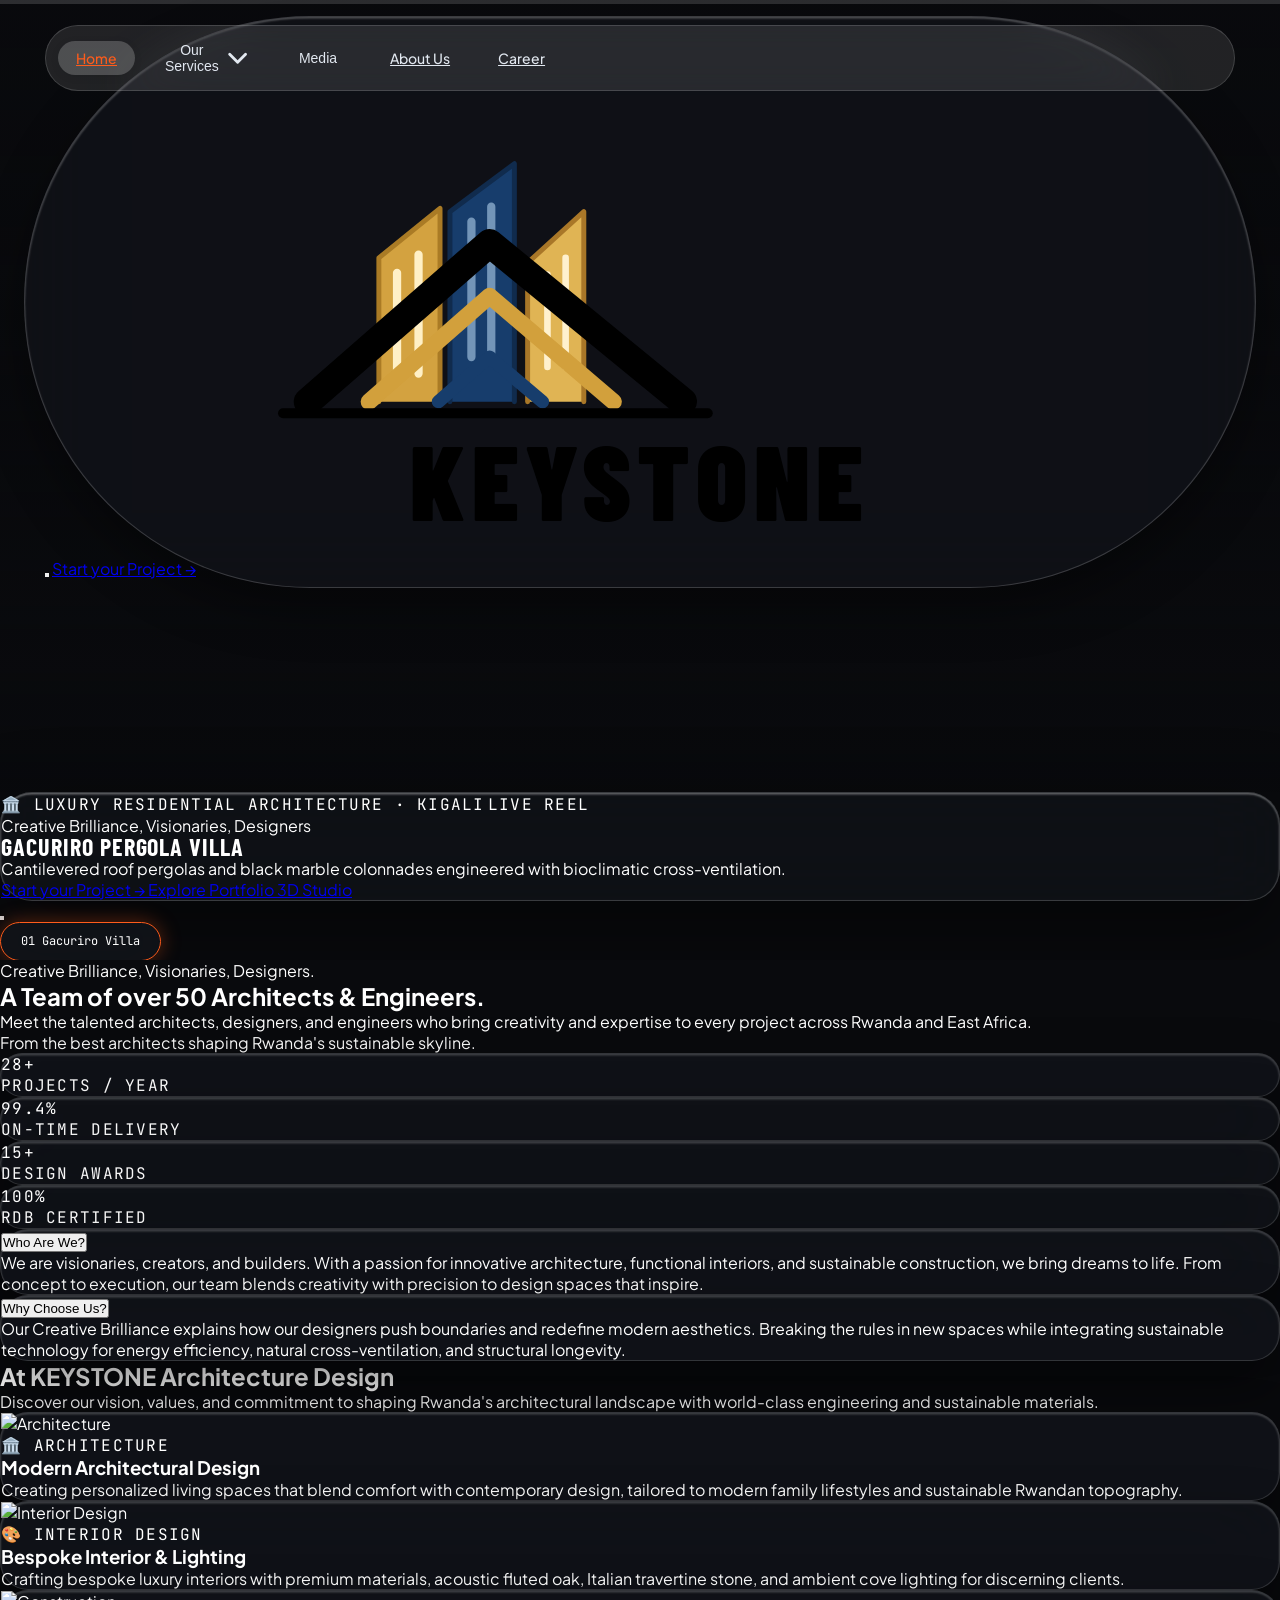
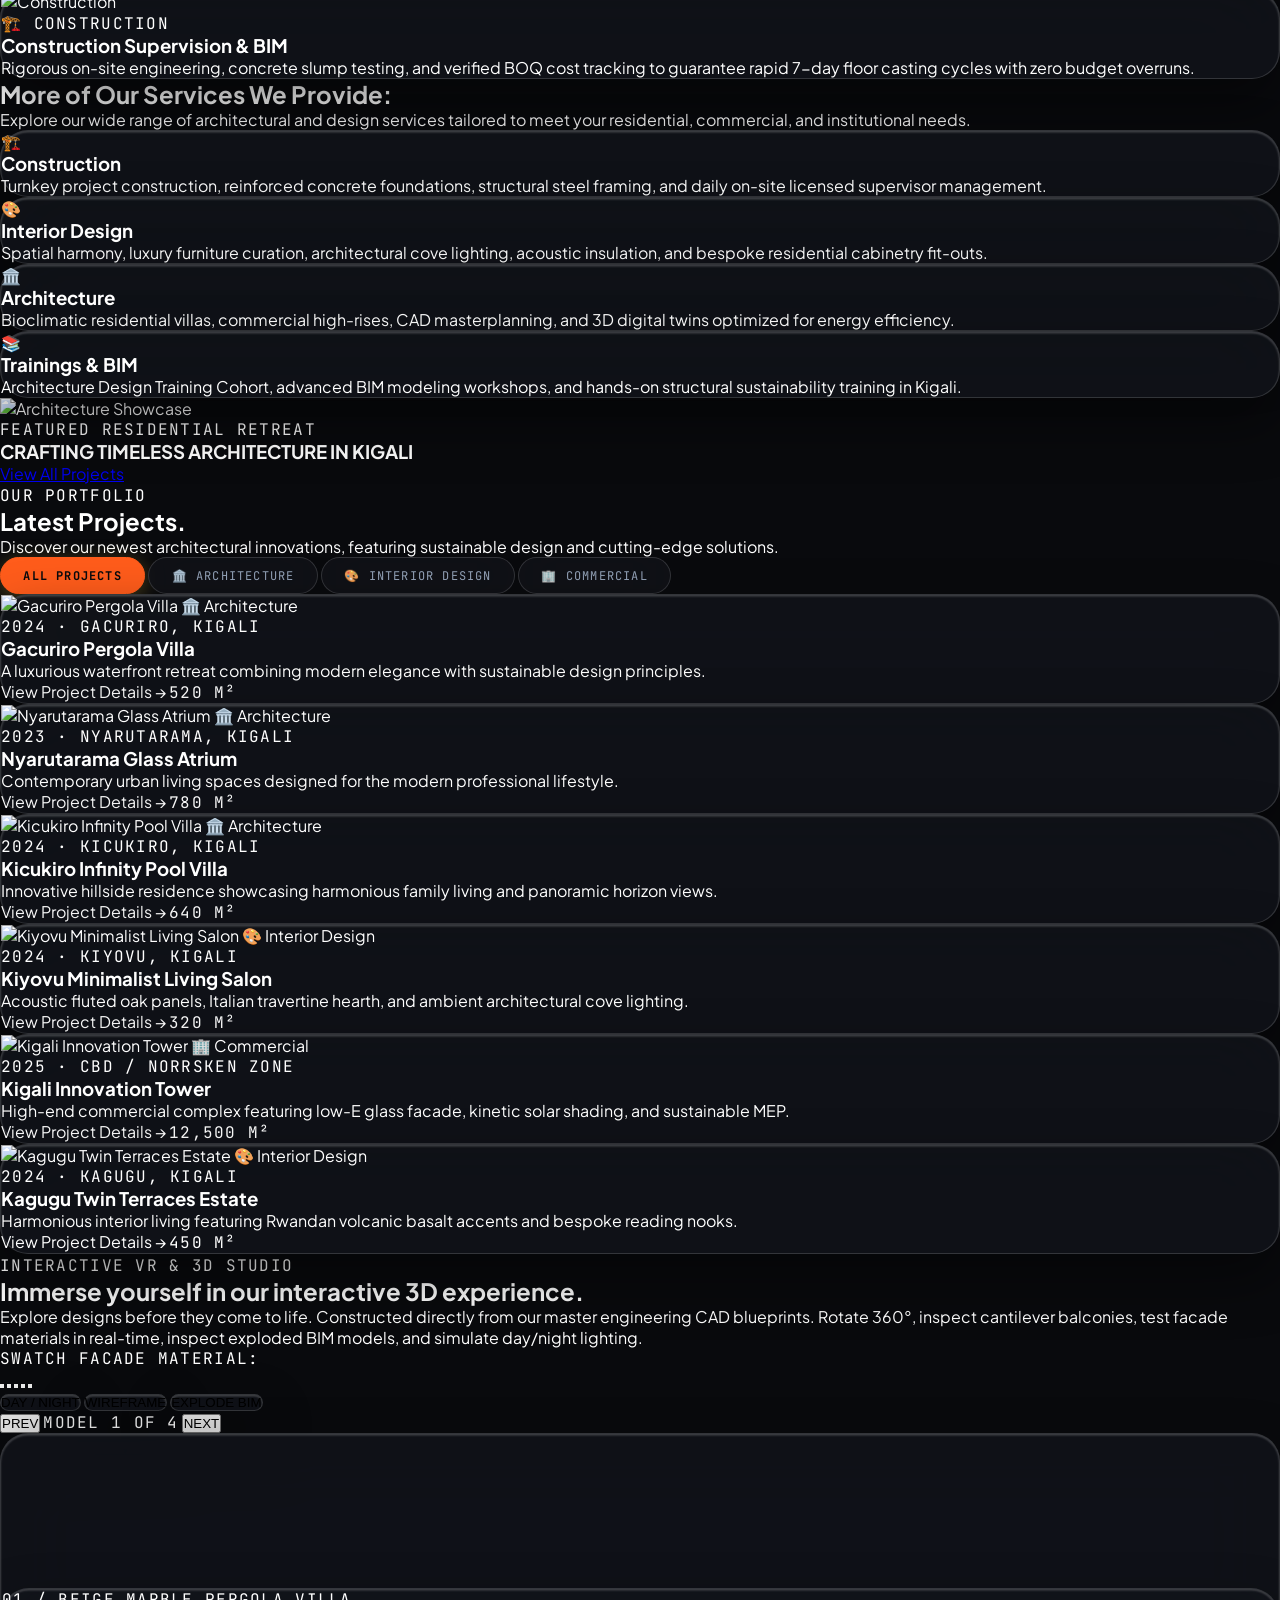
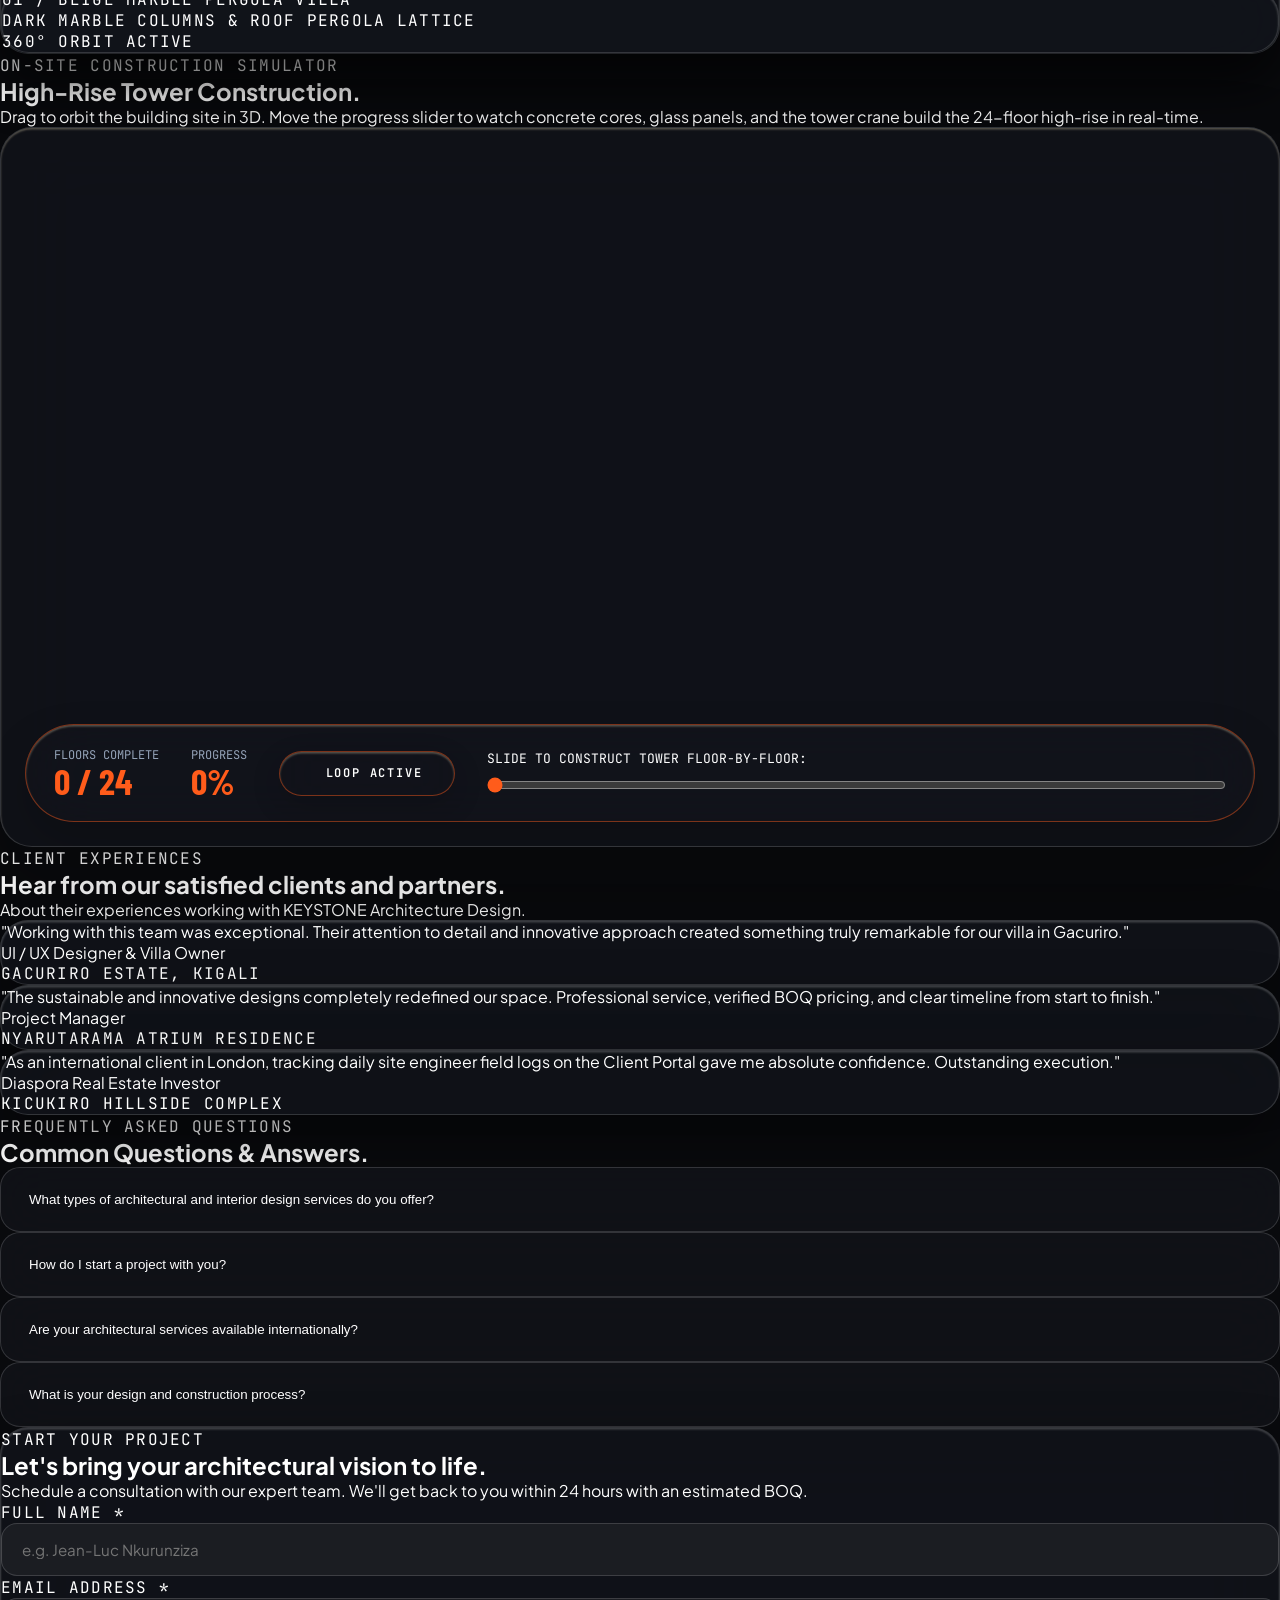
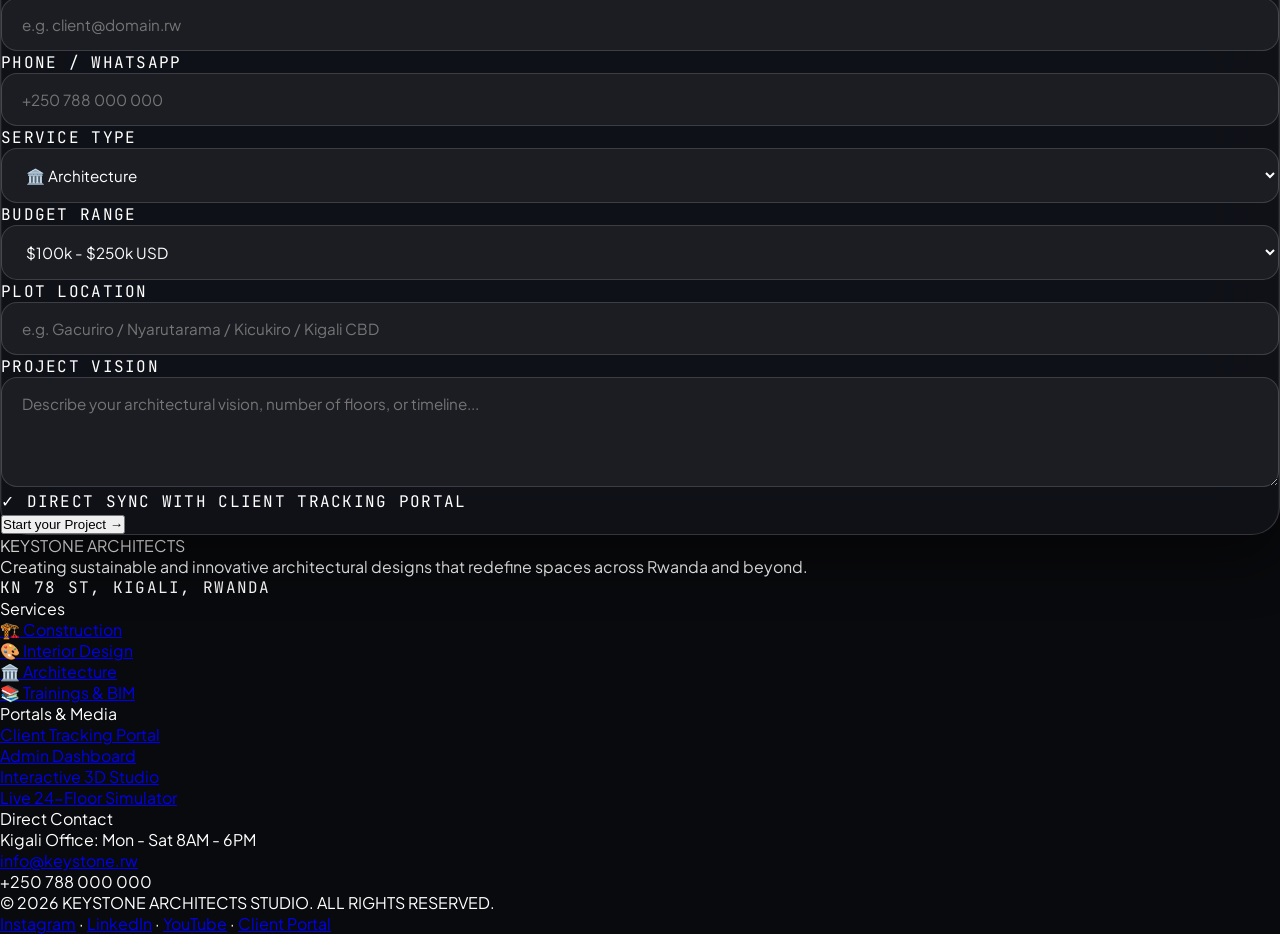
==== commit 750d9ada: "feat(hero): integrate top auto-advancing video header stage and liquid frosted glass cards across al" ====
--- a/index.html
+++ b/index.html
@@ -28,138 +28,274 @@
   <!-- Custom Stylesheet -->
   <link rel="stylesheet" href="css/styles.css">
 </head>
-<body class="bg-[#FAF8F5] text-slate-900 dark:bg-[#090A0D] dark:text-white antialiased font-sans selection:bg-[#FF5C1B] selection:text-white relative">
-
-  <!-- TOP HEADER / NAVBAR (EXACT AIMANI ARCHITECTURE STUDIO REPLICA) -->
-  <header class="w-full bg-white/95 dark:bg-[#0E1017]/95 border-b border-gray-100 dark:border-white/10 sticky top-0 z-50 backdrop-blur-md transition-colors">
-    <div class="w-full px-4 sm:px-6 lg:px-8">
-      <div class="flex justify-between items-center w-full" style="height: 105px;">
+<body class="bg-[#FAF8F5] text-slate-900 dark:bg-[#090A0D] dark:text-white antialiased font-sans selection:bg-[#FF5C1B] selection:text-white relative min-h-screen">
+
+  <!-- AMBIENT LIGHT REFRACTION ORBS FOR LIQUID GLASS EFFECT -->
+  <div class="ambient-glow-container" aria-hidden="true">
+    <div class="ambient-orb ambient-orb-1"></div>
+    <div class="ambient-orb ambient-orb-2"></div>
+  </div>
+
+  <!-- TOP FLOATING FROSTED GLASS CAPSULE HEADER -->
+  <header class="floating-glass-header" aria-label="Main Navigation Bar">
+    <div class="flex justify-between items-center w-full">
+      
+      <!-- LEFT: CAPSULE NAVIGATION -->
+      <nav class="hidden lg:flex items-center aimani-nav-bar" aria-label="Main Navigation">
+        <a href="#hero" class="aimani-nav-link active">Home</a>
+
+        <!-- Our Services Dropdown -->
+        <div class="aimani-dropdown-group relative">
+          <button class="aimani-nav-link" type="button">
+            <span>Our Services</span>
+            <svg class="w-3.5 h-3.5 text-[#FF5C1B] transition-transform duration-200" fill="none" stroke="currentColor" viewBox="0 0 24 24">
+              <path stroke-linecap="round" stroke-linejoin="round" stroke-width="2.5" d="M19 9l-7 7-7-7" />
+            </svg>
+          </button>
+          <div class="aimani-dropdown-menu">
+            <a href="#services" class="aimani-dropdown-item">
+              <span class="text-base">🏗️</span>
+              <span>Construction</span>
+            </a>
+            <a href="#services" class="aimani-dropdown-item">
+              <span class="text-base">🎨</span>
+              <span>Interior Design</span>
+            </a>
+            <a href="#services" class="aimani-dropdown-item">
+              <span class="text-base">🏛️</span>
+              <span>Architecture</span>
+            </a>
+            <a href="#services" class="aimani-dropdown-item">
+              <span class="text-base">🗂️</span>
+              <span>Trainings & BIM</span>
+            </a>
+          </div>
+        </div>
+
+        <!-- Media Dropdown -->
+        <div class="aimani-dropdown-group relative">
+          <button class="aimani-nav-link" type="button">
+            <span>Media</span>
+            <svg class="w-3 h-3 text-gray-500" fill="none" stroke="currentColor" viewBox="0 0 24 24">
+              <path stroke-linecap="round" stroke-linejoin="round" stroke-width="2" d="M9 5l7 7-7 7" />
+            </svg>
+          </button>
+          <div class="aimani-dropdown-menu">
+            <a href="#3d-studio" class="aimani-dropdown-item">
+              <span class="text-base">🖼️</span>
+              <span>Interactive 3D Studio</span>
+            </a>
+            <a href="#live-build" class="aimani-dropdown-item">
+              <span class="text-base">🏗️</span>
+              <span>Live Site Simulator</span>
+            </a>
+            <a href="client-portal.html" class="aimani-dropdown-item">
+              <span class="text-base">📋</span>
+              <span>Client Tracking Portal</span>
+            </a>
+            <a href="dashboard.html" class="aimani-dropdown-item">
+              <span class="text-base">🛡️</span>
+              <span>Admin Dashboard</span>
+            </a>
+          </div>
+        </div>
+
+        <a href="#about" class="aimani-nav-link">About Us</a>
+        <a href="#consultation" class="aimani-nav-link">Career</a>
+      </nav>
+
+      <!-- CENTER: KEYSTONE ARCHITECTS LOGO -->
+      <div class="flex items-center justify-center">
+        <a href="#" class="flex items-center gap-2 group">
+          <div class="w-32 sm:w-40 h-auto transition-transform group-hover:scale-105">
+            <svg class="logo-art" xmlns="http://www.w3.org/2000/svg" viewBox="0 0 720 280">
+              <g fill="none" stroke-linejoin="round" stroke-linecap="round">
+                <g class="rise">
+                  <path d="M202 188V101l37-30v117" fill="#d3a240" stroke="#aa7b25" stroke-width="3"></path>
+                  <path d="M213 110v61M226 99v72" stroke="#fff0c6" stroke-width="5"></path>
+                </g>
+                <g class="rise rise-2">
+                  <path d="M245 188V73l39-29v144" fill="#173d6c" stroke="#102b4d" stroke-width="3"></path>
+                  <path d="M258 79v82M270 70v91" stroke="#7395b8" stroke-width="5"></path>
+                </g>
+                <g class="rise rise-3">
+                  <path d="M292 188v-84l34-31v115" fill="#e0b454" stroke="#a97728" stroke-width="3"></path>
+                  <path d="M304 111v56M315 101v66" stroke="#fff1ce" stroke-width="4"></path>
+                </g>
+                <g class="rise rise-4">
+                  <path d="M159 188l110-96 117 96" stroke="#000000" class="dark:stroke-white" stroke-width="17"></path>
+                  <path d="M196 188l73-64 75 64" stroke="#d2a03c" stroke-width="10"></path>
+                  <path d="M238 188l31-27 32 27" stroke="#173d6c" stroke-width="8"></path>
+                  <path d="M144 195h257" stroke="#000000" class="dark:stroke-white" stroke-width="6"></path>
+                </g>
+              </g>
+              <g class="wordmark">
+                <text x="360" y="260" text-anchor="middle" fill="#000000" class="dark:fill-white" font-family="'Barlow Condensed', sans-serif" font-size="64" font-weight="900" letter-spacing="4">KEYSTONE</text>
+              </g>
+            </svg>
+          </div>
+        </a>
+      </div>
+
+      <!-- RIGHT: THEME TOGGLE & START YOUR PROJECT -->
+      <div class="flex items-center gap-3">
+        <button onclick="window.toggleKeystoneTheme()" class="w-10 h-10 rounded-full border border-gray-300/80 dark:border-white/20 bg-white/40 dark:bg-white/10 backdrop-blur-md flex items-center justify-center text-gray-700 dark:text-gold-400 hover:scale-105 transition-all shadow-sm" title="Toggle Light / Dark Mode">
+          <i data-lucide="sun" class="w-4 h-4 dark:block hidden"></i>
+          <i data-lucide="moon" class="w-4 h-4 dark:hidden block text-[#FF5C1B]"></i>
+        </button>
+
+        <a href="#consultation" class="bg-black text-white hover:bg-[#FF5C1B] dark:bg-white dark:text-black dark:hover:bg-[#FF5C1B] dark:hover:text-white transition-colors font-semibold text-xs sm:text-sm whitespace-nowrap shadow-md rounded-full px-5 py-2.5 sm:px-6 sm:py-3 flex items-center gap-2">
+          <span>Start your Project</span>
+          <span class="text-[#FF5C1B] dark:text-[#FF5C1B]">→</span>
+        </a>
+      </div>
+
+    </div>
+  </header>
+
+  <!-- TOP HERO VIDEO STAGE (AUTO ADVANCES TO RIGHT ON ENDED) -->
+  <section id="hero" class="hero-video-stage">
+    
+    <!-- TOP REAL-TIME TIMELINE RUNNER -->
+    <div class="video-timeline-runner">
+      <div id="videoTimelineFill" class="video-timeline-fill"></div>
+    </div>
+
+    <!-- VIDEO SLIDER TRACK -->
+    <div id="videoSliderTrack" class="video-slider-track">
+      
+      <!-- SLIDE 01: GACURIRO VILLA -->
+      <div class="video-slide-item active">
+        <video class="video-slide-media" playsinline muted autoplay preload="auto" poster="https://images.unsplash.com/photo-1600596542815-ffad4c1539a9?q=80&w=1920&auto=format&fit=crop">
+          <source src="assets/videos/video1.mp4" type="video/mp4">
+          <source src="https://media.w3.org/2010/05/sintel/trailer.mp4" type="video/mp4">
+        </video>
+        <div class="video-scrim-overlay"></div>
+      </div>
+
+      <!-- SLIDE 02: NYARUTARAMA GLASS ATRIUM -->
+      <div class="video-slide-item">
+        <video class="video-slide-media" playsinline muted preload="auto" poster="https://images.unsplash.com/photo-1600585154340-be6161a56a0c?q=80&w=1920&auto=format&fit=crop">
+          <source src="assets/videos/video2.mp4" type="video/mp4">
+          <source src="https://interactive-examples.mdn.mozilla.net/media/cc0-videos/flower.mp4" type="video/mp4">
+        </video>
+        <div class="video-scrim-overlay"></div>
+      </div>
+
+      <!-- SLIDE 03: KIGALI INNOVATION TOWER -->
+      <div class="video-slide-item">
+        <video class="video-slide-media" playsinline muted preload="auto" poster="https://images.unsplash.com/photo-1486406146926-c627a92ad1ab?q=80&w=1920&auto=format&fit=crop">
+          <source src="assets/videos/video3.mp4" type="video/mp4">
+          <source src="https://www.w3schools.com/html/mov_bbb.mp4" type="video/mp4">
+        </video>
+        <div class="video-scrim-overlay"></div>
+      </div>
+
+      <!-- SLIDE 04: KIYOVU MINIMALIST RESIDENCE -->
+      <div class="video-slide-item">
+        <video class="video-slide-media" playsinline muted preload="auto" poster="https://images.unsplash.com/photo-1600210492486-724fe5c67fb0?q=80&w=1920&auto=format&fit=crop">
+          <source src="assets/videos/video4.mp4" type="video/mp4">
+          <source src="https://vjs.zencdn.net/v/oceans.mp4" type="video/mp4">
+        </video>
+        <div class="video-scrim-overlay"></div>
+      </div>
+
+    </div>
+
+    <!-- FROSTED LIQUID GLASS HUD CARD OVERLAY -->
+    <div class="absolute inset-0 z-20 flex flex-col justify-center items-start pointer-events-none px-4 sm:px-8 lg:px-16 pt-24 pb-28">
+      <div class="glass-hud-card p-6 sm:p-10 max-w-2xl pointer-events-auto shadow-2xl space-y-5 animate-fade-in">
         
-        <!-- LEFT: FLOATING CAPSULE NAVIGATION (MATCHING SCREENSHOT EXACTLY) -->
-        <nav class="hidden lg:flex items-center aimani-nav-bar" aria-label="Main Navigation">
-          
-          <!-- Home -->
-          <a href="#hero" class="aimani-nav-link active">Home</a>
-
-          <!-- Our Services Dropdown -->
-          <div class="aimani-dropdown-group relative">
-            <button class="aimani-nav-link group-hover:text-[#FF5C1B]" type="button">
-              <span>Our Services</span>
-              <svg class="w-3.5 h-3.5 text-[#FF5C1B] transition-transform duration-200" fill="none" stroke="currentColor" viewBox="0 0 24 24">
-                <path stroke-linecap="round" stroke-linejoin="round" stroke-width="2.5" d="M19 9l-7 7-7-7" />
-              </svg>
-            </button>
-            
-            <!-- Dropdown Card (Exact replica from user screenshot) -->
-            <div class="aimani-dropdown-menu">
-              <a href="#services" class="aimani-dropdown-item">
-                <span class="text-base">🏗️</span>
-                <span>Construction</span>
-              </a>
-              <a href="#services" class="aimani-dropdown-item">
-                <span class="text-base">🎨</span>
-                <span>Interior Design</span>
-              </a>
-              <a href="#services" class="aimani-dropdown-item">
-                <span class="text-base">🏛️</span>
-                <span>Architecture</span>
-              </a>
-              <a href="#process" class="aimani-dropdown-item">
-                <span class="text-base">🗂️</span>
-                <span>Trainings</span>
-              </a>
-            </div>
-          </div>
-
-          <!-- Media Dropdown -->
-          <div class="aimani-dropdown-group relative">
-            <button class="aimani-nav-link" type="button">
-              <span>Media</span>
-              <svg class="w-3 h-3 text-gray-500" fill="none" stroke="currentColor" viewBox="0 0 24 24">
-                <path stroke-linecap="round" stroke-linejoin="round" stroke-width="2" d="M9 5l7 7-7 7" />
-              </svg>
-            </button>
-            <div class="aimani-dropdown-menu">
-              <a href="#3d-studio" class="aimani-dropdown-item">
-                <span class="text-base">🖼️</span>
-                <span>3D Studio</span>
-              </a>
-              <a href="#live-build" class="aimani-dropdown-item">
-                <span class="text-base">🏗️</span>
-                <span>Live Site Simulator</span>
-              </a>
-              <a href="client-portal.html" class="aimani-dropdown-item">
-                <span class="text-base">📋</span>
-                <span>Client Portal</span>
-              </a>
-              <a href="dashboard.html" class="aimani-dropdown-item">
-                <span class="text-base">🛡️</span>
-                <span>Admin Dashboard</span>
-              </a>
-            </div>
-          </div>
-
-          <!-- About Us -->
-          <a href="#about" class="aimani-nav-link">About Us</a>
-
-          <!-- Career -->
-          <a href="#career" class="aimani-nav-link">Career</a>
-
-        </nav>
-
-        <!-- CENTER: KEYSTONE BRAND LOGO -->
-        <div class="flex-1 flex justify-center">
-          <a href="#" class="flex items-center gap-3 group">
-            <div class="w-36 sm:w-44 h-auto transition-transform group-hover:scale-105">
-              <svg class="logo-art" xmlns="http://www.w3.org/2000/svg" viewBox="0 0 720 280">
-                <g fill="none" stroke-linejoin="round" stroke-linecap="round">
-                  <g class="rise">
-                    <path d="M202 188V101l37-30v117" fill="#d3a240" stroke="#aa7b25" stroke-width="3"></path>
-                    <path d="M213 110v61M226 99v72" stroke="#fff0c6" stroke-width="5"></path>
-                  </g>
-                  <g class="rise rise-2">
-                    <path d="M245 188V73l39-29v144" fill="#173d6c" stroke="#102b4d" stroke-width="3"></path>
-                    <path d="M258 79v82M270 70v91" stroke="#7395b8" stroke-width="5"></path>
-                  </g>
-                  <g class="rise rise-3">
-                    <path d="M292 188v-84l34-31v115" fill="#e0b454" stroke="#a97728" stroke-width="3"></path>
-                    <path d="M304 111v56M315 101v66" stroke="#fff1ce" stroke-width="4"></path>
-                  </g>
-                  <g class="rise rise-4">
-                    <path d="M159 188l110-96 117 96" stroke="#000000" class="dark:stroke-white" stroke-width="17"></path>
-                    <path d="M196 188l73-64 75 64" stroke="#d2a03c" stroke-width="10"></path>
-                    <path d="M238 188l31-27 32 27" stroke="#173d6c" stroke-width="8"></path>
-                    <path d="M144 195h257" stroke="#000000" class="dark:stroke-white" stroke-width="6"></path>
-                  </g>
-                </g>
-                <g class="wordmark">
-                  <text x="360" y="260" text-anchor="middle" fill="#000000" class="dark:fill-white" font-family="'Barlow Condensed', sans-serif" font-size="64" font-weight="900" letter-spacing="4">KEYSTONE</text>
-                </g>
-              </svg>
-            </div>
+        <div class="flex items-center gap-3">
+          <span id="hudProjectCategory" class="px-3.5 py-1 rounded-full text-[11px] font-bold font-forma-mono uppercase tracking-wider bg-[#FF5C1B]/20 text-[#FF5C1B] border border-[#FF5C1B]/40 backdrop-blur-md">
+            🏛️ LUXURY RESIDENTIAL ARCHITECTURE · KIGALI
+          </span>
+          <span class="inline-flex items-center gap-1.5 text-[11px] font-forma-mono text-emerald-400">
+            <span class="w-2 h-2 rounded-full bg-emerald-400 animate-ping"></span>
+            LIVE REEL
+          </span>
+        </div>
+
+        <div>
+          <p class="text-xs sm:text-sm uppercase tracking-[0.2em] font-semibold text-gray-300 dark:text-gray-400">
+            Creative Brilliance, Visionaries, Designers
+          </p>
+          <h1 id="hudProjectTitle" class="text-3xl sm:text-5xl lg:text-6xl font-extrabold text-white tracking-tight leading-tight mt-1 font-forma">
+            GACURIRO PERGOLA VILLA
+          </h1>
+        </div>
+
+        <p id="hudProjectSubtitle" class="text-gray-200 dark:text-slate-300 text-sm sm:text-base font-light leading-relaxed">
+          Cantilevered roof pergolas and black marble colonnades engineered with bioclimatic cross-ventilation.
+        </p>
+
+        <!-- CTA BUTTONS -->
+        <div class="flex flex-wrap items-center gap-3 pt-2">
+          <a href="#consultation" class="bg-[#FF5C1B] hover:bg-[#e04f14] text-white px-6 py-3 rounded-full font-bold text-xs uppercase tracking-wider shadow-lg transition-all hover:scale-105 flex items-center gap-2">
+            <span>Start your Project</span>
+            <span>→</span>
           </a>
-        </div>
-
-        <!-- RIGHT: THEME TOGGLE & START YOUR PROJECT BUTTON (EXACT AIMANI SPEC) -->
-        <div class="flex items-center gap-3">
-          <!-- Black / White Theme Toggle -->
-          <button onclick="window.toggleKeystoneTheme()" class="w-10 h-10 rounded-full border border-gray-200 dark:border-white/20 flex items-center justify-center text-gray-700 dark:text-gold-400 hover:bg-gray-100 dark:hover:bg-white/10 transition-colors" title="Toggle Light / Dark Mode">
-            <i data-lucide="sun" class="w-4 h-4 dark:block hidden"></i>
-            <i data-lucide="moon" class="w-4 h-4 dark:hidden block text-[#FF5C1B]"></i>
-          </button>
-
-          <!-- Start your Project Button (Aimani exact rounded-[10px] height 50px) -->
-          <a href="#consultation" class="bg-black text-white hover:bg-gray-800 dark:bg-white dark:text-black dark:hover:bg-gray-200 transition-colors font-semibold text-sm whitespace-nowrap shadow-sm" style="border-radius: 10px; height: 50px; padding: 0 22px; display: inline-flex; align-items: center; justify-content: center;">
-            Start your Project
+          <a href="#selected-work" class="bg-white/20 hover:bg-white/30 text-white border border-white/30 px-6 py-3 rounded-full font-semibold text-xs uppercase tracking-wider backdrop-blur-md transition-all">
+            Explore Portfolio
           </a>
-        </div>
-
-      </div>
-    </div>
-  </header>
-
-  <!-- HERO SECTION (EXACT AIMANI ARCHITECTURE STUDIO REPLICA) -->
-  <section id="hero" class="w-full pt-16 pb-12 bg-[#FAF8F5] dark:bg-[#090A0D] transition-colors">
+          <a href="#3d-studio" class="bg-black/40 hover:bg-black/60 text-white border border-white/20 px-5 py-3 rounded-full font-semibold text-xs uppercase tracking-wider backdrop-blur-md transition-all flex items-center gap-2">
+            <span>3D Studio</span>
+            <i data-lucide="box" class="w-3.5 h-3.5 text-[#FF5C1B]"></i>
+          </a>
+        </div>
+
+      </div>
+    </div>
+
+    <!-- BOTTOM VIDEO PILL STRIP CONTROLS -->
+    <div class="absolute bottom-6 left-0 right-0 z-30 flex items-center justify-center gap-3 px-4 flex-wrap">
+      
+      <!-- Prev Arrow -->
+      <button id="heroVideoPrevBtn" class="w-10 h-10 rounded-full bg-black/60 hover:bg-[#FF5C1B] text-white border border-white/20 backdrop-blur-md flex items-center justify-center transition-all" title="Previous Video">
+        <i data-lucide="chevron-left" class="w-4 h-4"></i>
+      </button>
+
+      <!-- Video Switcher Pills (Auto Advances & Clickable) -->
+      <div class="flex items-center gap-2 flex-wrap justify-center">
+        
+        <button class="video-pill-btn active" data-slide="0">
+          <span>01 Gacuriro Villa</span>
+          <div class="video-pill-progress"></div>
+        </button>
+
+        <button class="video-pill-btn" data-slide="1">
+          <span>02 Glass Atrium</span>
+          <div class="video-pill-progress"></div>
+        </button>
+
+        <button class="video-pill-btn" data-slide="2">
+          <span>03 Innovation Tower</span>
+          <div class="video-pill-progress"></div>
+        </button>
+
+        <button class="video-pill-btn" data-slide="3">
+          <span>04 Minimalist Living</span>
+          <div class="video-pill-progress"></div>
+        </button>
+
+      </div>
+
+      <!-- Next Arrow -->
+      <button id="heroVideoNextBtn" class="w-10 h-10 rounded-full bg-black/60 hover:bg-[#FF5C1B] text-white border border-white/20 backdrop-blur-md flex items-center justify-center transition-all" title="Next Video">
+        <i data-lucide="chevron-right" class="w-4 h-4"></i>
+      </button>
+
+      <!-- Play / Pause Toggle -->
+      <button id="heroVideoPausePlayBtn" class="w-10 h-10 rounded-full bg-black/60 hover:bg-[#FF5C1B] text-white border border-white/20 backdrop-blur-md flex items-center justify-center transition-all" title="Pause / Play Video">
+        <i data-lucide="pause" class="w-4 h-4"></i>
+      </button>
+
+    </div>
+
+  </section>
+
+  <!-- INTRO SECTION (EXACT AIMANI ARCHITECTURE STUDIO REPLICA WITH FROSTED GLASS CARDS) -->
+  <section class="w-full pt-20 pb-12 bg-transparent relative z-10 transition-colors">
     <div class="max-w-7xl mx-auto px-4 sm:px-6 lg:px-8 text-center space-y-6">
       
       <!-- EYEBROW LABEL -->
@@ -168,10 +304,10 @@
       </div>
 
       <!-- MAIN HEADLINE (EXACT TEXT FROM SCREENSHOT & AIMANI SOURCE) -->
-      <h1 class="text-4xl sm:text-6xl md:text-7xl font-extrabold tracking-tight leading-tight">
+      <h2 class="text-4xl sm:text-6xl md:text-7xl font-extrabold tracking-tight leading-tight">
         <span class="text-[#FF5C1B]">A Team of over</span> 
         <span class="text-black dark:text-white">50 Architects & Engineers.</span>
-      </h1>
+      </h2>
 
       <!-- SUBTITLES -->
       <p class="text-gray-600 dark:text-slate-300 text-base sm:text-xl mt-4 max-w-3xl mx-auto font-light leading-relaxed">
@@ -182,21 +318,21 @@
         From the best architects shaping Rwanda's sustainable skyline.
       </p>
 
-      <!-- STATS STRIP -->
+      <!-- STATS STRIP IN FROSTED LIQUID GLASS CARDS -->
       <div class="pt-8 grid grid-cols-2 md:grid-cols-4 gap-6 max-w-4xl mx-auto font-forma-mono text-center">
-        <div class="bg-white dark:bg-[#12141A] p-6 rounded-2xl border border-gray-200/80 dark:border-white/10 shadow-sm">
+        <div class="glass-card p-6 shadow-sm">
           <p class="text-4xl font-extrabold text-[#FF5C1B]">28+</p>
           <p class="text-xs text-gray-500 dark:text-slate-400 mt-1 uppercase tracking-wider">Projects / Year</p>
         </div>
-        <div class="bg-white dark:bg-[#12141A] p-6 rounded-2xl border border-gray-200/80 dark:border-white/10 shadow-sm">
+        <div class="glass-card p-6 shadow-sm">
           <p class="text-4xl font-extrabold text-black dark:text-white">99.4%</p>
           <p class="text-xs text-gray-500 dark:text-slate-400 mt-1 uppercase tracking-wider">On-Time Delivery</p>
         </div>
-        <div class="bg-white dark:bg-[#12141A] p-6 rounded-2xl border border-gray-200/80 dark:border-white/10 shadow-sm">
+        <div class="glass-card p-6 shadow-sm">
           <p class="text-4xl font-extrabold text-[#FF5C1B]">15+</p>
           <p class="text-xs text-gray-500 dark:text-slate-400 mt-1 uppercase tracking-wider">Design Awards</p>
         </div>
-        <div class="bg-white dark:bg-[#12141A] p-6 rounded-2xl border border-gray-200/80 dark:border-white/10 shadow-sm">
+        <div class="glass-card p-6 shadow-sm">
           <p class="text-4xl font-extrabold text-black dark:text-white">100%</p>
           <p class="text-xs text-gray-500 dark:text-slate-400 mt-1 uppercase tracking-wider">RDB Certified</p>
         </div>
@@ -205,27 +341,27 @@
     </div>
   </section>
 
-  <!-- DUAL PHILOSOPHY CARDS (AIMANI EXACT "WHO ARE WE?" & "WHY CHOOSE US?") -->
-  <section class="w-full py-10 bg-[#FAF8F5] dark:bg-[#090A0D] transition-colors">
+  <!-- DUAL PHILOSOPHY CARDS (AIMANI EXACT "WHO ARE WE?" & "WHY CHOOSE US?" IN FROSTED LIQUID GLASS) -->
+  <section class="w-full py-10 bg-transparent relative z-10 transition-colors">
     <div class="max-w-6xl mx-auto px-4 sm:px-6 lg:px-8">
       <div class="flex flex-col lg:flex-row gap-8">
         
-        <!-- CARD 1: WHO ARE WE? (DARK OBSIDIAN) -->
-        <div class="flex-1 bg-[#232323] text-white rounded-3xl p-8 sm:p-10 flex flex-col items-start shadow-xl hover:-translate-y-1 transition-transform">
-          <button class="bg-[#232323] text-white px-6 py-2.5 rounded-full text-sm font-semibold mb-6 border border-white hover:bg-white hover:text-[#232323] transition-colors">
+        <!-- CARD 1: WHO ARE WE? (FROSTED GLASS) -->
+        <div class="flex-1 glass-card p-8 sm:p-10 flex flex-col items-start shadow-xl hover:-translate-y-1 transition-all">
+          <button class="bg-[#FF5C1B] text-white px-6 py-2.5 rounded-full text-sm font-semibold mb-6 shadow-md hover:bg-[#e04f14] transition-colors">
             Who Are We?
           </button>
-          <p class="text-gray-200 text-base sm:text-lg leading-relaxed font-light">
+          <p class="text-gray-800 dark:text-gray-200 text-base sm:text-lg leading-relaxed font-light">
             We are visionaries, creators, and builders. With a passion for innovative architecture, functional interiors, and sustainable construction, we bring dreams to life. From concept to execution, our team blends creativity with precision to design spaces that inspire.
           </p>
         </div>
 
-        <!-- CARD 2: WHY CHOOSE US? (CLEAN WHITE) -->
-        <div class="flex-1 bg-white dark:bg-[#12141A] text-black dark:text-white rounded-3xl p-8 sm:p-10 flex flex-col items-start border border-gray-200 dark:border-white/10 shadow-xl hover:-translate-y-1 transition-transform">
-          <button class="bg-white text-[#232323] px-6 py-2.5 rounded-full text-sm font-semibold mb-6 border border-[#232323] hover:bg-[#232323] hover:text-white transition-colors">
+        <!-- CARD 2: WHY CHOOSE US? (FROSTED GLASS) -->
+        <div class="flex-1 glass-card p-8 sm:p-10 flex flex-col items-start shadow-xl hover:-translate-y-1 transition-all">
+          <button class="bg-black text-white dark:bg-white dark:text-black px-6 py-2.5 rounded-full text-sm font-semibold mb-6 shadow-md hover:bg-[#FF5C1B] dark:hover:bg-[#FF5C1B] dark:hover:text-white transition-colors">
             Why Choose Us?
           </button>
-          <p class="text-gray-700 dark:text-slate-300 text-base sm:text-lg leading-relaxed font-light">
+          <p class="text-gray-800 dark:text-slate-300 text-base sm:text-lg leading-relaxed font-light">
             Our Creative Brilliance explains how our designers push boundaries and redefine modern aesthetics. Breaking the rules in new spaces while integrating sustainable technology for energy efficiency, natural cross-ventilation, and structural longevity.
           </p>
         </div>
@@ -234,8 +370,8 @@
     </div>
   </section>
 
-  <!-- SECTION: AT KEYSTONE ARCHITECTURE DESIGN & 3 CORE PILLARS -->
-  <section id="about" class="w-full py-16 bg-[#FAF8F5] dark:bg-[#090A0D] transition-colors">
+  <!-- SECTION: AT KEYSTONE ARCHITECTURE DESIGN & 3 CORE PILLARS (FROSTED GLASS) -->
+  <section id="about" class="w-full py-16 bg-transparent relative z-10 transition-colors">
     <div class="max-w-7xl mx-auto px-4 sm:px-6 lg:px-8">
       
       <div class="text-center max-w-3xl mx-auto mb-12 space-y-4">
@@ -247,11 +383,11 @@
         </p>
       </div>
 
-      <!-- 3 VISUAL PILLARS -->
+      <!-- 3 VISUAL PILLARS IN FROSTED GLASS CARDS -->
       <div class="grid grid-cols-1 md:grid-cols-3 gap-8">
         
         <!-- Pillar 1: Architecture -->
-        <div class="bg-white dark:bg-[#12141A] rounded-2xl overflow-hidden border border-gray-200/80 dark:border-white/10 shadow-md group hover:shadow-xl transition-all">
+        <div class="glass-card overflow-hidden shadow-md group hover:shadow-xl transition-all">
           <div class="h-64 overflow-hidden">
             <img src="https://images.unsplash.com/photo-1600585154340-be6161a56a0c?q=80&w=1000&auto=format&fit=crop" alt="Architecture" class="w-full h-full object-cover group-hover:scale-105 transition-transform duration-500">
           </div>
@@ -265,7 +401,7 @@
         </div>
 
         <!-- Pillar 2: Interior Design -->
-        <div class="bg-white dark:bg-[#12141A] rounded-2xl overflow-hidden border border-gray-200/80 dark:border-white/10 shadow-md group hover:shadow-xl transition-all">
+        <div class="glass-card overflow-hidden shadow-md group hover:shadow-xl transition-all">
           <div class="h-64 overflow-hidden">
             <img src="https://images.unsplash.com/photo-1600210492486-724fe5c67fb0?q=80&w=1000&auto=format&fit=crop" alt="Interior Design" class="w-full h-full object-cover group-hover:scale-105 transition-transform duration-500">
           </div>
@@ -279,7 +415,7 @@
         </div>
 
         <!-- Pillar 3: Construction & High-Rise -->
-        <div class="bg-white dark:bg-[#12141A] rounded-2xl overflow-hidden border border-gray-200/80 dark:border-white/10 shadow-md group hover:shadow-xl transition-all">
+        <div class="glass-card overflow-hidden shadow-md group hover:shadow-xl transition-all">
           <div class="h-64 overflow-hidden">
             <img src="https://images.unsplash.com/photo-1486406146926-c627a92ad1ab?q=80&w=1000&auto=format&fit=crop" alt="Construction" class="w-full h-full object-cover group-hover:scale-105 transition-transform duration-500">
           </div>
@@ -297,8 +433,8 @@
     </div>
   </section>
 
-  <!-- SECTION: MORE OF OUR SERVICES WE PROVIDE (AIMANI EXACT SERVICES GRID) -->
-  <section id="services" class="w-full py-16 bg-white dark:bg-[#0E1017] border-y border-gray-200/70 dark:border-white/10 transition-colors">
+  <!-- SECTION: MORE OF OUR SERVICES WE PROVIDE (IN FROSTED GLASS CARDS) -->
+  <section id="services" class="w-full py-16 bg-transparent relative z-10 transition-colors">
     <div class="max-w-7xl mx-auto px-4 sm:px-6 lg:px-8 text-center space-y-12">
       
       <div>
@@ -312,7 +448,7 @@
 
       <div class="grid grid-cols-1 sm:grid-cols-2 lg:grid-cols-4 gap-6 text-left">
         
-        <div class="p-8 rounded-2xl bg-[#FAF8F5] dark:bg-[#12141A] border border-gray-200/80 dark:border-white/10 space-y-4 hover:border-[#FF5C1B] transition-colors group">
+        <div class="glass-card p-8 space-y-4 hover:border-[#FF5C1B] transition-all group">
           <div class="w-12 h-12 rounded-xl bg-orange-100 dark:bg-orange-950/40 text-[#FF5C1B] flex items-center justify-center text-2xl">
             🏗️
           </div>
@@ -322,7 +458,7 @@
           </p>
         </div>
 
-        <div class="p-8 rounded-2xl bg-[#FAF8F5] dark:bg-[#12141A] border border-gray-200/80 dark:border-white/10 space-y-4 hover:border-[#FF5C1B] transition-colors group">
+        <div class="glass-card p-8 space-y-4 hover:border-[#FF5C1B] transition-all group">
           <div class="w-12 h-12 rounded-xl bg-orange-100 dark:bg-orange-950/40 text-[#FF5C1B] flex items-center justify-center text-2xl">
             🎨
           </div>
@@ -332,7 +468,7 @@
           </p>
         </div>
 
-        <div class="p-8 rounded-2xl bg-[#FAF8F5] dark:bg-[#12141A] border border-gray-200/80 dark:border-white/10 space-y-4 hover:border-[#FF5C1B] transition-colors group">
+        <div class="glass-card p-8 space-y-4 hover:border-[#FF5C1B] transition-all group">
           <div class="w-12 h-12 rounded-xl bg-orange-100 dark:bg-orange-950/40 text-[#FF5C1B] flex items-center justify-center text-2xl">
             🏛️
           </div>
@@ -342,7 +478,7 @@
           </p>
         </div>
 
-        <div class="p-8 rounded-2xl bg-[#FAF8F5] dark:bg-[#12141A] border border-gray-200/80 dark:border-white/10 space-y-4 hover:border-[#FF5C1B] transition-colors group">
+        <div class="glass-card p-8 space-y-4 hover:border-[#FF5C1B] transition-all group">
           <div class="w-12 h-12 rounded-xl bg-orange-100 dark:bg-orange-950/40 text-[#FF5C1B] flex items-center justify-center text-2xl">
             📚
           </div>
@@ -376,11 +512,11 @@
     </div>
   </section>
 
-  <!-- SECTION: LATEST PROJECTS (AIMANI CURATED PORTFOLIO WITH FILTERING) -->
-  <section id="selected-work" class="w-full py-20 bg-white dark:bg-[#0E1017] border-t border-gray-200/80 dark:border-white/10 transition-colors">
+  <!-- SECTION: LATEST PROJECTS (AIMANI CURATED PORTFOLIO IN FROSTED LIQUID GLASS) -->
+  <section id="selected-work" class="w-full py-20 bg-transparent relative z-10 border-t border-gray-200/50 dark:border-white/10 transition-colors">
     <div class="max-w-7xl mx-auto px-4 sm:px-6 lg:px-8 space-y-12">
       
-      <div class="flex flex-col md:flex-row md:items-end justify-between gap-6 pb-6 border-b border-gray-200 dark:border-white/10">
+      <div class="flex flex-col md:flex-row md:items-end justify-between gap-6 pb-6 border-b border-gray-200/50 dark:border-white/10">
         <div>
           <span class="font-forma-mono text-xs text-[#FF5C1B] font-bold tracking-[0.25em] uppercase">OUR PORTFOLIO</span>
           <h2 class="text-3xl lg:text-4xl font-extrabold text-gray-900 dark:text-white mt-1">Latest Projects.</h2>
@@ -398,11 +534,11 @@
         </div>
       </div>
 
-      <!-- PROJECT CARDS GRID -->
+      <!-- PROJECT CARDS GRID IN FROSTED LIQUID GLASS -->
       <div class="grid grid-cols-1 md:grid-cols-2 lg:grid-cols-3 gap-8">
         
         <!-- CARD 01: GACURIRO PERGOLA VILLA -->
-        <div class="project-card-item bg-[#FAF8F5] dark:bg-[#12141A] rounded-2xl overflow-hidden border border-gray-200 dark:border-white/10 shadow-sm hover:shadow-xl transition-all cursor-pointer flex flex-col justify-between group" data-category="Architecture" onclick="window.openProjectModal('gacuriro-villa')">
+        <div class="project-card-item glass-card overflow-hidden shadow-sm hover:shadow-xl transition-all cursor-pointer flex flex-col justify-between group" data-category="Architecture" onclick="window.openProjectModal('gacuriro-villa')">
           <div class="h-64 overflow-hidden relative">
             <img src="https://images.unsplash.com/photo-1600596542815-ffad4c1539a9?q=80&w=1000&auto=format&fit=crop" alt="Gacuriro Pergola Villa" class="w-full h-full object-cover group-hover:scale-105 transition-transform duration-500">
             <span class="absolute top-4 left-4 bg-white/90 backdrop-blur-sm px-3 py-1 rounded-full text-xs font-bold text-gray-900">🏛️ Architecture</span>
@@ -417,7 +553,7 @@
                 A luxurious waterfront retreat combining modern elegance with sustainable design principles.
               </p>
             </div>
-            <div class="pt-4 border-t border-gray-200 dark:border-white/10 flex items-center justify-between">
+            <div class="pt-4 border-t border-gray-200/50 dark:border-white/10 flex items-center justify-between">
               <span class="text-xs font-semibold text-[#FF5C1B] group-hover:underline">View Project Details →</span>
               <span class="text-xs font-forma-mono text-gray-400">520 m²</span>
             </div>
@@ -425,7 +561,7 @@
         </div>
 
         <!-- CARD 02: NYARUTARAMA GLASS ATRIUM -->
-        <div class="project-card-item bg-[#FAF8F5] dark:bg-[#12141A] rounded-2xl overflow-hidden border border-gray-200 dark:border-white/10 shadow-sm hover:shadow-xl transition-all cursor-pointer flex flex-col justify-between group" data-category="Architecture" onclick="window.openProjectModal('nyarutarama-atrium')">
+        <div class="project-card-item glass-card overflow-hidden shadow-sm hover:shadow-xl transition-all cursor-pointer flex flex-col justify-between group" data-category="Architecture" onclick="window.openProjectModal('nyarutarama-atrium')">
           <div class="h-64 overflow-hidden relative">
             <img src="https://images.unsplash.com/photo-1600585154340-be6161a56a0c?q=80&w=1000&auto=format&fit=crop" alt="Nyarutarama Glass Atrium" class="w-full h-full object-cover group-hover:scale-105 transition-transform duration-500">
             <span class="absolute top-4 left-4 bg-white/90 backdrop-blur-sm px-3 py-1 rounded-full text-xs font-bold text-gray-900">🏛️ Architecture</span>
@@ -440,7 +576,7 @@
                 Contemporary urban living spaces designed for the modern professional lifestyle.
               </p>
             </div>
-            <div class="pt-4 border-t border-gray-200 dark:border-white/10 flex items-center justify-between">
+            <div class="pt-4 border-t border-gray-200/50 dark:border-white/10 flex items-center justify-between">
               <span class="text-xs font-semibold text-[#FF5C1B] group-hover:underline">View Project Details →</span>
               <span class="text-xs font-forma-mono text-gray-400">780 m²</span>
             </div>
@@ -448,7 +584,7 @@
         </div>
 
         <!-- CARD 03: KICUKIRO INFINITY POOL VILLA -->
-        <div class="project-card-item bg-[#FAF8F5] dark:bg-[#12141A] rounded-2xl overflow-hidden border border-gray-200 dark:border-white/10 shadow-sm hover:shadow-xl transition-all cursor-pointer flex flex-col justify-between group" data-category="Architecture" onclick="window.openProjectModal('kicukiro-infinity')">
+        <div class="project-card-item glass-card overflow-hidden shadow-sm hover:shadow-xl transition-all cursor-pointer flex flex-col justify-between group" data-category="Architecture" onclick="window.openProjectModal('kicukiro-infinity')">
           <div class="h-64 overflow-hidden relative">
             <img src="https://images.unsplash.com/photo-1600607687939-ce8a6c25118c?q=80&w=1000&auto=format&fit=crop" alt="Kicukiro Infinity Pool Villa" class="w-full h-full object-cover group-hover:scale-105 transition-transform duration-500">
             <span class="absolute top-4 left-4 bg-white/90 backdrop-blur-sm px-3 py-1 rounded-full text-xs font-bold text-gray-900">🏛️ Architecture</span>
@@ -463,7 +599,7 @@
                 Innovative hillside residence showcasing harmonious family living and panoramic horizon views.
               </p>
             </div>
-            <div class="pt-4 border-t border-gray-200 dark:border-white/10 flex items-center justify-between">
+            <div class="pt-4 border-t border-gray-200/50 dark:border-white/10 flex items-center justify-between">
               <span class="text-xs font-semibold text-[#FF5C1B] group-hover:underline">View Project Details →</span>
               <span class="text-xs font-forma-mono text-gray-400">640 m²</span>
             </div>
@@ -471,7 +607,7 @@
         </div>
 
         <!-- CARD 04: KIYOVU MINIMALIST LIVING SALON -->
-        <div class="project-card-item bg-[#FAF8F5] dark:bg-[#12141A] rounded-2xl overflow-hidden border border-gray-200 dark:border-white/10 shadow-sm hover:shadow-xl transition-all cursor-pointer flex flex-col justify-between group" data-category="Interior" onclick="window.openProjectModal('kiyovu-interior')">
+        <div class="project-card-item glass-card overflow-hidden shadow-sm hover:shadow-xl transition-all cursor-pointer flex flex-col justify-between group" data-category="Interior" onclick="window.openProjectModal('kiyovu-interior')">
           <div class="h-64 overflow-hidden relative">
             <img src="https://images.unsplash.com/photo-1600210492486-724fe5c67fb0?q=80&w=1000&auto=format&fit=crop" alt="Kiyovu Minimalist Living Salon" class="w-full h-full object-cover group-hover:scale-105 transition-transform duration-500">
             <span class="absolute top-4 left-4 bg-white/90 backdrop-blur-sm px-3 py-1 rounded-full text-xs font-bold text-[#FF5C1B]">🎨 Interior Design</span>
@@ -486,7 +622,7 @@
                 Acoustic fluted oak panels, Italian travertine hearth, and ambient architectural cove lighting.
               </p>
             </div>
-            <div class="pt-4 border-t border-gray-200 dark:border-white/10 flex items-center justify-between">
+            <div class="pt-4 border-t border-gray-200/50 dark:border-white/10 flex items-center justify-between">
               <span class="text-xs font-semibold text-[#FF5C1B] group-hover:underline">View Project Details →</span>
               <span class="text-xs font-forma-mono text-gray-400">320 m²</span>
             </div>
@@ -494,7 +630,7 @@
         </div>
 
         <!-- CARD 05: KIGALI INNOVATION TOWER -->
-        <div class="project-card-item bg-[#FAF8F5] dark:bg-[#12141A] rounded-2xl overflow-hidden border border-gray-200 dark:border-white/10 shadow-sm hover:shadow-xl transition-all cursor-pointer flex flex-col justify-between group" data-category="Commercial" onclick="window.openProjectModal('norrsken-hub')">
+        <div class="project-card-item glass-card overflow-hidden shadow-sm hover:shadow-xl transition-all cursor-pointer flex flex-col justify-between group" data-category="Commercial" onclick="window.openProjectModal('norrsken-hub')">
           <div class="h-64 overflow-hidden relative">
             <img src="https://images.unsplash.com/photo-1486406146926-c627a92ad1ab?q=80&w=1000&auto=format&fit=crop" alt="Kigali Innovation Tower" class="w-full h-full object-cover group-hover:scale-105 transition-transform duration-500">
             <span class="absolute top-4 left-4 bg-white/90 backdrop-blur-sm px-3 py-1 rounded-full text-xs font-bold text-gray-900">🏢 Commercial</span>
@@ -509,7 +645,7 @@
                 High-end commercial complex featuring low-E glass facade, kinetic solar shading, and sustainable MEP.
               </p>
             </div>
-            <div class="pt-4 border-t border-gray-200 dark:border-white/10 flex items-center justify-between">
+            <div class="pt-4 border-t border-gray-200/50 dark:border-white/10 flex items-center justify-between">
               <span class="text-xs font-semibold text-[#FF5C1B] group-hover:underline">View Project Details →</span>
               <span class="text-xs font-forma-mono text-gray-400">12,500 m²</span>
             </div>
@@ -517,7 +653,7 @@
         </div>
 
         <!-- CARD 06: KAGUGU TWIN TERRACES ESTATE -->
-        <div class="project-card-item bg-[#FAF8F5] dark:bg-[#12141A] rounded-2xl overflow-hidden border border-gray-200 dark:border-white/10 shadow-sm hover:shadow-xl transition-all cursor-pointer flex flex-col justify-between group" data-category="Interior" onclick="window.openProjectModal('twin-terraces')">
+        <div class="project-card-item glass-card overflow-hidden shadow-sm hover:shadow-xl transition-all cursor-pointer flex flex-col justify-between group" data-category="Interior" onclick="window.openProjectModal('twin-terraces')">
           <div class="h-64 overflow-hidden relative">
             <img src="https://images.unsplash.com/photo-1618221195710-dd6b41faaea6?q=80&w=1000&auto=format&fit=crop" alt="Kagugu Twin Terraces Estate" class="w-full h-full object-cover group-hover:scale-105 transition-transform duration-500">
             <span class="absolute top-4 left-4 bg-white/90 backdrop-blur-sm px-3 py-1 rounded-full text-xs font-bold text-[#FF5C1B]">🎨 Interior Design</span>
@@ -532,7 +668,7 @@
                 Harmonious interior living featuring Rwandan volcanic basalt accents and bespoke reading nooks.
               </p>
             </div>
-            <div class="pt-4 border-t border-gray-200 dark:border-white/10 flex items-center justify-between">
+            <div class="pt-4 border-t border-gray-200/50 dark:border-white/10 flex items-center justify-between">
               <span class="text-xs font-semibold text-[#FF5C1B] group-hover:underline">View Project Details →</span>
               <span class="text-xs font-forma-mono text-gray-400">450 m²</span>
             </div>
@@ -544,8 +680,8 @@
     </div>
   </section>
 
-  <!-- SECTION: INTERACTIVE 3D VR & ARCHITECTURAL STUDIO -->
-  <section id="3d-studio" class="w-full py-20 bg-[#FAF8F5] dark:bg-[#090A0D] border-t border-gray-200 dark:border-white/10 transition-colors">
+  <!-- SECTION: INTERACTIVE 3D VR & ARCHITECTURAL STUDIO IN LIQUID GLASS -->
+  <section id="3d-studio" class="w-full py-20 bg-transparent relative z-10 border-t border-gray-200/50 dark:border-white/10 transition-colors">
     <div class="max-w-7xl mx-auto px-4 sm:px-6 lg:px-8">
       <div class="grid grid-cols-1 lg:grid-cols-12 gap-12 items-center">
         
@@ -571,36 +707,36 @@
           </div>
 
           <!-- INTERACTIVE CONTROLS -->
-          <div class="flex flex-wrap items-center gap-3 pt-4 border-t border-gray-200 dark:border-white/10">
-            <button id="toggle3DNight" class="px-4 py-2 bg-white dark:bg-[#181A20] text-gray-800 dark:text-white border border-gray-300 dark:border-white/20 rounded-full text-xs font-semibold flex items-center gap-2 hover:border-[#FF5C1B] transition-colors">
+          <div class="flex flex-wrap items-center gap-3 pt-4 border-t border-gray-200/50 dark:border-white/10">
+            <button id="toggle3DNight" class="px-4 py-2 glass-card text-gray-800 dark:text-white rounded-full text-xs font-semibold flex items-center gap-2 hover:border-[#FF5C1B] transition-colors">
               <i data-lucide="moon" class="w-3.5 h-3.5 text-[#FF5C1B]"></i>
               <span>DAY / NIGHT</span>
             </button>
-            <button id="toggle3DWireframe" class="px-4 py-2 bg-white dark:bg-[#181A20] text-gray-800 dark:text-white border border-gray-300 dark:border-white/20 rounded-full text-xs font-semibold flex items-center gap-2 hover:border-[#FF5C1B] transition-colors">
+            <button id="toggle3DWireframe" class="px-4 py-2 glass-card text-gray-800 dark:text-white rounded-full text-xs font-semibold flex items-center gap-2 hover:border-[#FF5C1B] transition-colors">
               <i data-lucide="grid" class="w-3.5 h-3.5"></i>
               <span>WIREFRAME</span>
             </button>
-            <button id="toggle3DExplode" class="px-4 py-2 bg-white dark:bg-[#181A20] text-gray-800 dark:text-white border border-gray-300 dark:border-white/20 rounded-full text-xs font-semibold flex items-center gap-2 hover:border-[#FF5C1B] transition-colors">
+            <button id="toggle3DExplode" class="px-4 py-2 glass-card text-gray-800 dark:text-white rounded-full text-xs font-semibold flex items-center gap-2 hover:border-[#FF5C1B] transition-colors">
               <i data-lucide="layers" class="w-3.5 h-3.5 text-[#FF5C1B]"></i>
               <span>EXPLODE BIM</span>
             </button>
           </div>
 
           <!-- MODEL SELECTOR BUTTONS -->
-          <div class="flex items-center gap-4 pt-4 border-t border-gray-200 dark:border-white/10">
+          <div class="flex items-center gap-4 pt-4 border-t border-gray-200/50 dark:border-white/10">
             <button id="prev3dModelBtn" class="px-5 py-2 bg-black text-white dark:bg-white dark:text-black rounded-full text-xs font-bold hover:bg-[#FF5C1B] transition-colors">PREV</button>
             <span id="modelIndexIndicator" class="font-forma-mono text-xs text-[#FF5C1B] font-bold">MODEL 1 OF 4</span>
             <button id="next3dModelBtn" class="px-5 py-2 bg-black text-white dark:bg-white dark:text-black rounded-full text-xs font-bold hover:bg-[#FF5C1B] transition-colors">NEXT</button>
           </div>
         </div>
 
-        <!-- 3D THREE.JS CANVAS STAGE -->
+        <!-- 3D THREE.JS CANVAS STAGE IN FROSTED GLASS -->
         <div class="lg:col-span-7">
-          <div class="bg-white dark:bg-[#12141A] border border-gray-200 dark:border-white/10 rounded-3xl h-[520px] relative shadow-2xl overflow-hidden">
+          <div class="glass-card rounded-3xl h-[520px] relative shadow-2xl overflow-hidden">
             <canvas id="popOut3dCanvas" class="w-full h-full block cursor-grab active:cursor-grabbing"></canvas>
 
             <!-- FLOATING TITLE BADGE -->
-            <div class="absolute bottom-5 left-5 right-5 font-forma-mono text-xs bg-white/90 dark:bg-black/85 backdrop-blur-md px-5 py-3 border border-gray-200 dark:border-white/15 flex justify-between items-center gap-4 rounded-xl shadow-lg">
+            <div class="absolute bottom-5 left-5 right-5 font-forma-mono text-xs glass-card px-5 py-3 flex justify-between items-center gap-4 rounded-xl shadow-lg">
               <div>
                 <span id="active3dModelTitle" class="text-gray-900 dark:text-white font-bold text-sm block">01 / BEIGE MARBLE PERGOLA VILLA</span>
                 <p id="active3dModelDesc" class="text-[11px] text-gray-500 dark:text-slate-400 mt-0.5">Dark Marble Columns & Roof Pergola Lattice</p>
@@ -615,7 +751,7 @@
   </section>
 
   <!-- SECTION: LIVE 24-FLOOR HIGH-RISE TOWER CONSTRUCTION SIMULATOR -->
-  <section id="live-build" class="w-full py-20 bg-white dark:bg-[#0E1017] border-t border-gray-200 dark:border-white/10 transition-colors">
+  <section id="live-build" class="w-full py-20 bg-transparent relative z-10 border-t border-gray-200/50 dark:border-white/10 transition-colors">
     <div class="max-w-7xl mx-auto px-4 sm:px-6 lg:px-8 space-y-10">
       
       <div class="flex flex-col md:flex-row md:items-end justify-between gap-6">
@@ -654,8 +790,8 @@
     </div>
   </section>
 
-  <!-- SECTION: TESTIMONIALS (HEAR FROM OUR CLIENTS) -->
-  <section class="w-full py-20 bg-[#FAF8F5] dark:bg-[#090A0D] border-t border-gray-200 dark:border-white/10 transition-colors">
+  <!-- SECTION: TESTIMONIALS (HEAR FROM OUR CLIENTS IN FROSTED GLASS) -->
+  <section class="w-full py-20 bg-transparent relative z-10 border-t border-gray-200/50 dark:border-white/10 transition-colors">
     <div class="max-w-7xl mx-auto px-4 sm:px-6 lg:px-8 space-y-12">
       
       <div class="text-center max-w-3xl mx-auto space-y-3">
@@ -670,7 +806,7 @@
 
       <div class="grid grid-cols-1 md:grid-cols-3 gap-8">
         
-        <div class="bg-white dark:bg-[#12141A] p-8 rounded-2xl border border-gray-200 dark:border-white/10 shadow-sm space-y-4 flex flex-col justify-between">
+        <div class="glass-card p-8 shadow-sm space-y-4 flex flex-col justify-between">
           <p class="text-gray-700 dark:text-slate-300 text-sm leading-relaxed font-light italic">
             "Working with this team was exceptional. Their attention to detail and innovative approach created something truly remarkable for our villa in Gacuriro."
           </p>
@@ -680,7 +816,7 @@
           </div>
         </div>
 
-        <div class="bg-white dark:bg-[#12141A] p-8 rounded-2xl border border-gray-200 dark:border-white/10 shadow-sm space-y-4 flex flex-col justify-between">
+        <div class="glass-card p-8 shadow-sm space-y-4 flex flex-col justify-between">
           <p class="text-gray-700 dark:text-slate-300 text-sm leading-relaxed font-light italic">
             "The sustainable and innovative designs completely redefined our space. Professional service, verified BOQ pricing, and clear timeline from start to finish."
           </p>
@@ -690,7 +826,7 @@
           </div>
         </div>
 
-        <div class="bg-white dark:bg-[#12141A] p-8 rounded-2xl border border-gray-200 dark:border-white/10 shadow-sm space-y-4 flex flex-col justify-between">
+        <div class="glass-card p-8 shadow-sm space-y-4 flex flex-col justify-between">
           <p class="text-gray-700 dark:text-slate-300 text-sm leading-relaxed font-light italic">
             "As an international client in London, tracking daily site engineer field logs on the Client Portal gave me absolute confidence. Outstanding execution."
           </p>
@@ -705,8 +841,8 @@
     </div>
   </section>
 
-  <!-- SECTION: FREQUENTLY ASKED QUESTIONS (AIMANI FAQ ACCORDION) -->
-  <section class="w-full py-20 bg-white dark:bg-[#0E1017] border-t border-gray-200 dark:border-white/10 transition-colors">
+  <!-- SECTION: FREQUENTLY ASKED QUESTIONS (AIMANI FAQ ACCORDION IN LIQUID GLASS) -->
+  <section class="w-full py-20 bg-transparent relative z-10 border-t border-gray-200/50 dark:border-white/10 transition-colors">
     <div class="max-w-4xl mx-auto px-4 sm:px-6 lg:px-8 space-y-12">
       
       <div class="text-center space-y-3">
@@ -771,11 +907,11 @@
     </div>
   </section>
 
-  <!-- SECTION: START YOUR PROJECT / CONSULTATION FORM (AIMANI CALL TO ACTION) -->
-  <section id="consultation" class="w-full py-20 bg-[#FAF8F5] dark:bg-[#090A0D] border-t border-gray-200 dark:border-white/10 transition-colors">
+  <!-- SECTION: START YOUR PROJECT / CONSULTATION FORM (IN LIQUID FROSTED GLASS) -->
+  <section id="consultation" class="w-full py-20 bg-transparent relative z-10 border-t border-gray-200/50 dark:border-white/10 transition-colors">
     <div class="max-w-4xl mx-auto px-4 sm:px-6 lg:px-8">
       
-      <div class="bg-white dark:bg-[#12141A] rounded-3xl p-8 sm:p-12 border border-gray-200 dark:border-white/10 shadow-xl space-y-8">
+      <div class="glass-card rounded-3xl p-8 sm:p-12 shadow-2xl space-y-8">
         
         <div class="space-y-3">
           <span class="font-forma-mono text-xs text-[#FF5C1B] font-bold tracking-[0.25em] uppercase">START YOUR PROJECT</span>
@@ -915,7 +1051,7 @@
 
   <!-- INTERACTIVE PROJECT DETAIL MODAL -->
   <div id="projectModal" aria-hidden="true">
-    <div class="modal-content-box p-8 sm:p-12 relative space-y-8 bg-white dark:bg-[#181A20] rounded-3xl">
+    <div class="modal-content-box p-8 sm:p-12 relative space-y-8 glass-card rounded-3xl">
       
       <button onclick="window.closeProjectModal()" class="absolute top-6 right-6 w-10 h-10 rounded-full bg-gray-100 dark:bg-white/10 hover:bg-gray-200 border border-gray-200 dark:border-white/20 flex items-center justify-center text-gray-700 dark:text-white transition-colors" title="Close Specs">
         <i data-lucide="x" class="w-5 h-5"></i>
--- a/css/styles.css
+++ b/css/styles.css
@@ -38,22 +38,22 @@
   --orb-secondary: rgba(212, 175, 55, 0.25);
 }
 
-/* 2. WHITE MODE PURE AIMANI ARCHITECTURAL IVORY & ORANGE ACCENT */
+/* 2. WHITE MODE PURE AIMANI ARCHITECTURAL IVORY & LIQUID FROSTED GLASS */
 html.light, html.theme-frosted-glass {
   --primary-gold: #FF5C1B;
   --aimani-orange: #FF5C1B;
   --glass-accent: #FF5C1B;
   --bg-dark: #FAF8F5;
-  --bg-card: rgba(255, 255, 255, 0.9);
+  --bg-card: rgba(255, 255, 255, 0.72);
   --text-white: #0F172A;
   --text-muted: #475569;
-  --border-light: rgba(0, 0, 0, 0.08);
-  --border-strong: rgba(255, 92, 27, 0.35);
-  --glass-bg: rgba(255, 255, 255, 0.95);
-  --glass-border: rgba(0, 0, 0, 0.08);
-  --glass-highlight: rgba(255, 255, 255, 1);
-  --orb-primary: rgba(255, 92, 27, 0.15);
-  --orb-secondary: rgba(212, 175, 55, 0.15);
+  --border-light: rgba(255, 255, 255, 0.85);
+  --border-strong: rgba(255, 92, 27, 0.4);
+  --glass-bg: rgba(255, 255, 255, 0.65);
+  --glass-border: rgba(255, 255, 255, 0.9);
+  --glass-highlight: rgba(255, 255, 255, 0.98);
+  --orb-primary: rgba(255, 92, 27, 0.22);
+  --orb-secondary: rgba(212, 175, 55, 0.2);
 }
 
 * {
@@ -749,4 +749,220 @@
   color: #FF5C1B !important;
 }
 
-
+/* ==========================================
+   LIQUID FROSTED GLASS VIDEO HERO & SLIDER
+   ========================================== */
+.hero-video-stage {
+  position: relative;
+  width: 100%;
+  min-height: 88vh;
+  max-height: 960px;
+  overflow: hidden;
+  background: #090A0D;
+}
+
+.video-slider-track {
+  display: flex;
+  width: 100%;
+  height: 100%;
+  transition: transform 0.85s cubic-bezier(0.16, 1, 0.3, 1);
+  will-change: transform;
+}
+
+.video-slide-item {
+  flex: 0 0 100%;
+  width: 100%;
+  min-height: 88vh;
+  position: relative;
+  overflow: hidden;
+}
+
+.video-slide-media {
+  position: absolute;
+  inset: 0;
+  width: 100%;
+  height: 100%;
+  object-fit: cover;
+  transform: scale(1.02);
+  transition: transform 8s ease-out;
+}
+
+.video-slide-item.active .video-slide-media {
+  transform: scale(1.08);
+}
+
+.video-scrim-overlay {
+  position: absolute;
+  inset: 0;
+  background: linear-gradient(180deg, 
+    rgba(9, 10, 13, 0.55) 0%, 
+    rgba(9, 10, 13, 0.25) 40%, 
+    rgba(9, 10, 13, 0.65) 75%, 
+    rgba(9, 10, 13, 0.95) 100%);
+  pointer-events: none;
+}
+
+html.light .video-scrim-overlay {
+  background: linear-gradient(180deg, 
+    rgba(250, 248, 245, 0.45) 0%, 
+    rgba(9, 10, 13, 0.2) 40%, 
+    rgba(250, 248, 245, 0.75) 80%, 
+    rgba(250, 248, 245, 0.98) 100%);
+}
+
+/* FROSTED LIQUID GLASS HUD CARD */
+.glass-hud-card {
+  background: rgba(18, 20, 26, 0.65);
+  backdrop-filter: blur(40px) saturate(220%);
+  -webkit-backdrop-filter: blur(40px) saturate(220%);
+  border: 1.5px solid rgba(255, 255, 255, 0.18);
+  border-radius: 2rem;
+  box-shadow: inset 0 1.5px 2px rgba(255, 255, 255, 0.35), 0 30px 80px rgba(0, 0, 0, 0.5);
+  transition: all 0.4s ease;
+}
+
+html.light .glass-hud-card {
+  background: rgba(255, 255, 255, 0.78);
+  border-color: rgba(255, 255, 255, 0.92);
+  box-shadow: inset 0 1.5px 2px #ffffff, 0 30px 80px rgba(15, 23, 42, 0.12);
+}
+
+/* VIDEO REEL TIMELINE & PILLS */
+.video-pill-btn {
+  display: flex;
+  align-items: center;
+  gap: 0.75rem;
+  padding: 0.65rem 1.25rem;
+  background: rgba(18, 20, 26, 0.6);
+  backdrop-filter: blur(25px);
+  -webkit-backdrop-filter: blur(25px);
+  border: 1px solid rgba(255, 255, 255, 0.18);
+  border-radius: 9999px;
+  font-family: 'JetBrains Mono', monospace;
+  font-size: 0.75rem;
+  color: #CBD5E1;
+  position: relative;
+  overflow: hidden;
+  cursor: pointer;
+  transition: all 0.3s ease;
+}
+
+html.light .video-pill-btn {
+  background: rgba(255, 255, 255, 0.75);
+  border-color: rgba(0, 0, 0, 0.1);
+  color: #334155;
+}
+
+.video-pill-btn:hover {
+  border-color: var(--glass-accent);
+  color: #FFFFFF;
+}
+
+html.light .video-pill-btn:hover {
+  color: #0F172A;
+  background: #FFFFFF;
+}
+
+.video-pill-btn.active {
+  border-color: var(--glass-accent);
+  color: #FFFFFF;
+  background: rgba(18, 20, 26, 0.85);
+  box-shadow: 0 0 20px rgba(255, 92, 27, 0.35);
+}
+
+html.light .video-pill-btn.active {
+  color: #0F172A;
+  background: #FFFFFF;
+  border-color: #FF5C1B;
+  box-shadow: 0 4px 20px rgba(255, 92, 27, 0.25);
+}
+
+.video-pill-progress {
+  position: absolute;
+  left: 0;
+  bottom: 0;
+  height: 3px;
+  background: var(--glass-accent);
+  width: 0%;
+  transition: width 0.1s linear;
+  box-shadow: 0 0 10px var(--glass-accent);
+}
+
+/* TOP VIDEO TIMELINE RUNNER */
+.video-timeline-runner {
+  position: absolute;
+  top: 0;
+  left: 0;
+  right: 0;
+  height: 4px;
+  background: rgba(255, 255, 255, 0.15);
+  z-index: 40;
+}
+
+.video-timeline-fill {
+  height: 100%;
+  background: var(--glass-accent);
+  width: 0%;
+  transition: width 0.1s linear;
+  box-shadow: 0 0 12px var(--glass-accent);
+}
+
+/* FLOATING FROSTED GLASS CAPSULE HEADER OVERLAY */
+.floating-glass-header {
+  position: fixed;
+  top: 1rem;
+  left: 1.5rem;
+  right: 1.5rem;
+  max-width: 1400px;
+  margin: 0 auto;
+  z-index: 50;
+  background: rgba(18, 20, 26, 0.72);
+  backdrop-filter: blur(40px) saturate(220%);
+  -webkit-backdrop-filter: blur(40px) saturate(220%);
+  border: 1px solid rgba(255, 255, 255, 0.18);
+  border-radius: 9999px;
+  box-shadow: inset 0 1.5px 2px rgba(255, 255, 255, 0.25), 0 20px 50px rgba(0, 0, 0, 0.4);
+  transition: all 0.35s ease;
+  padding: 0.5rem 1.25rem;
+}
+
+html.light .floating-glass-header {
+  background: rgba(255, 255, 255, 0.82);
+  border-color: rgba(255, 255, 255, 0.95);
+  box-shadow: inset 0 1.5px 2px #ffffff, 0 15px 40px rgba(15, 23, 42, 0.08);
+}
+
+@media (max-width: 768px) {
+  .floating-glass-header {
+    top: 0.5rem;
+    left: 0.5rem;
+    right: 0.5rem;
+    padding: 0.5rem 0.85rem;
+    border-radius: 1.5rem;
+  }
+}
+
+/* UNIVERSAL LIQUID GLASS CARD */
+.glass-card {
+  position: relative;
+  background: var(--bg-card);
+  backdrop-filter: blur(40px) saturate(220%);
+  -webkit-backdrop-filter: blur(40px) saturate(220%);
+  border: 1.5px solid var(--border-light);
+  border-radius: 1.75rem;
+  box-shadow: inset 0 1.5px 2px var(--glass-highlight), 0 20px 45px rgba(0, 0, 0, 0.08);
+  transition: all 0.35s cubic-bezier(0.16, 1, 0.3, 1);
+}
+
+html.dark .glass-card {
+  box-shadow: inset 0 1.5px 2px rgba(255, 255, 255, 0.2), 0 25px 55px rgba(0, 0, 0, 0.45);
+}
+
+.glass-card:hover {
+  transform: translateY(-3px);
+  border-color: var(--glass-accent);
+}
+
+
+
+
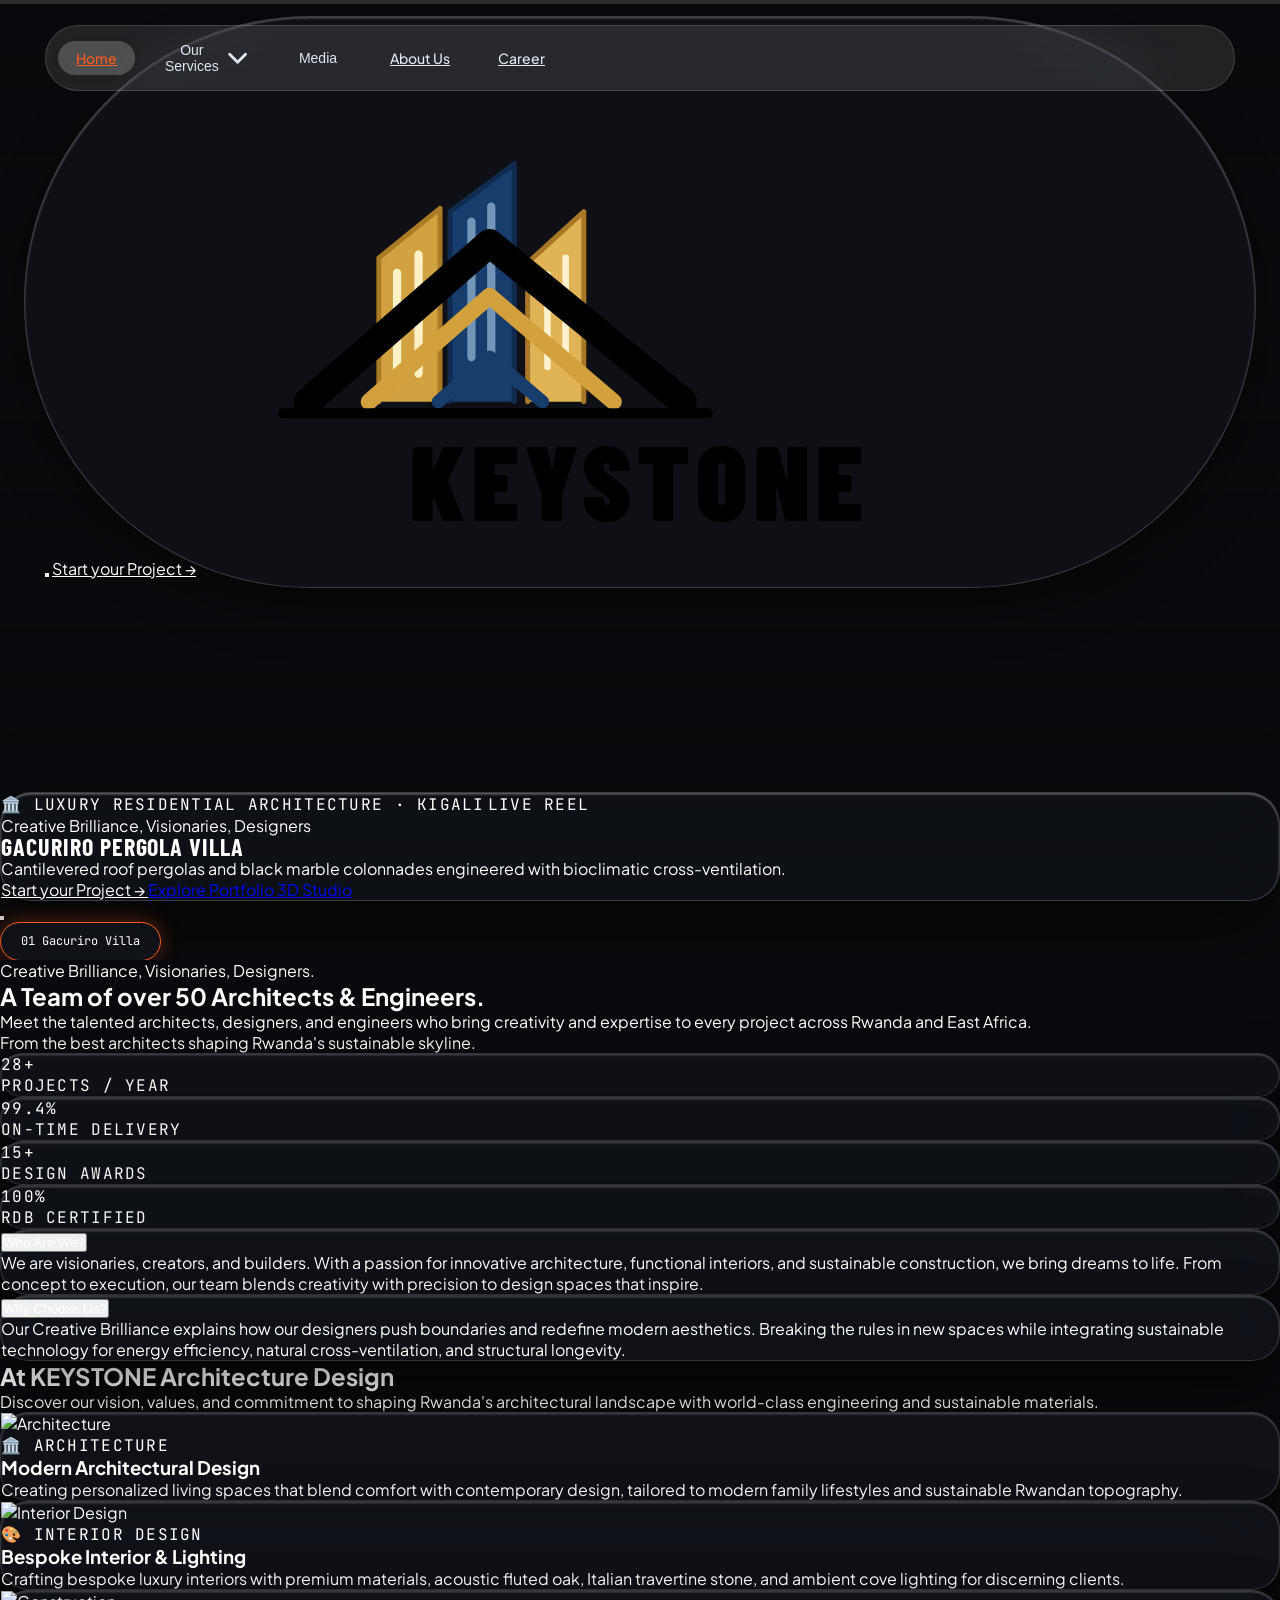
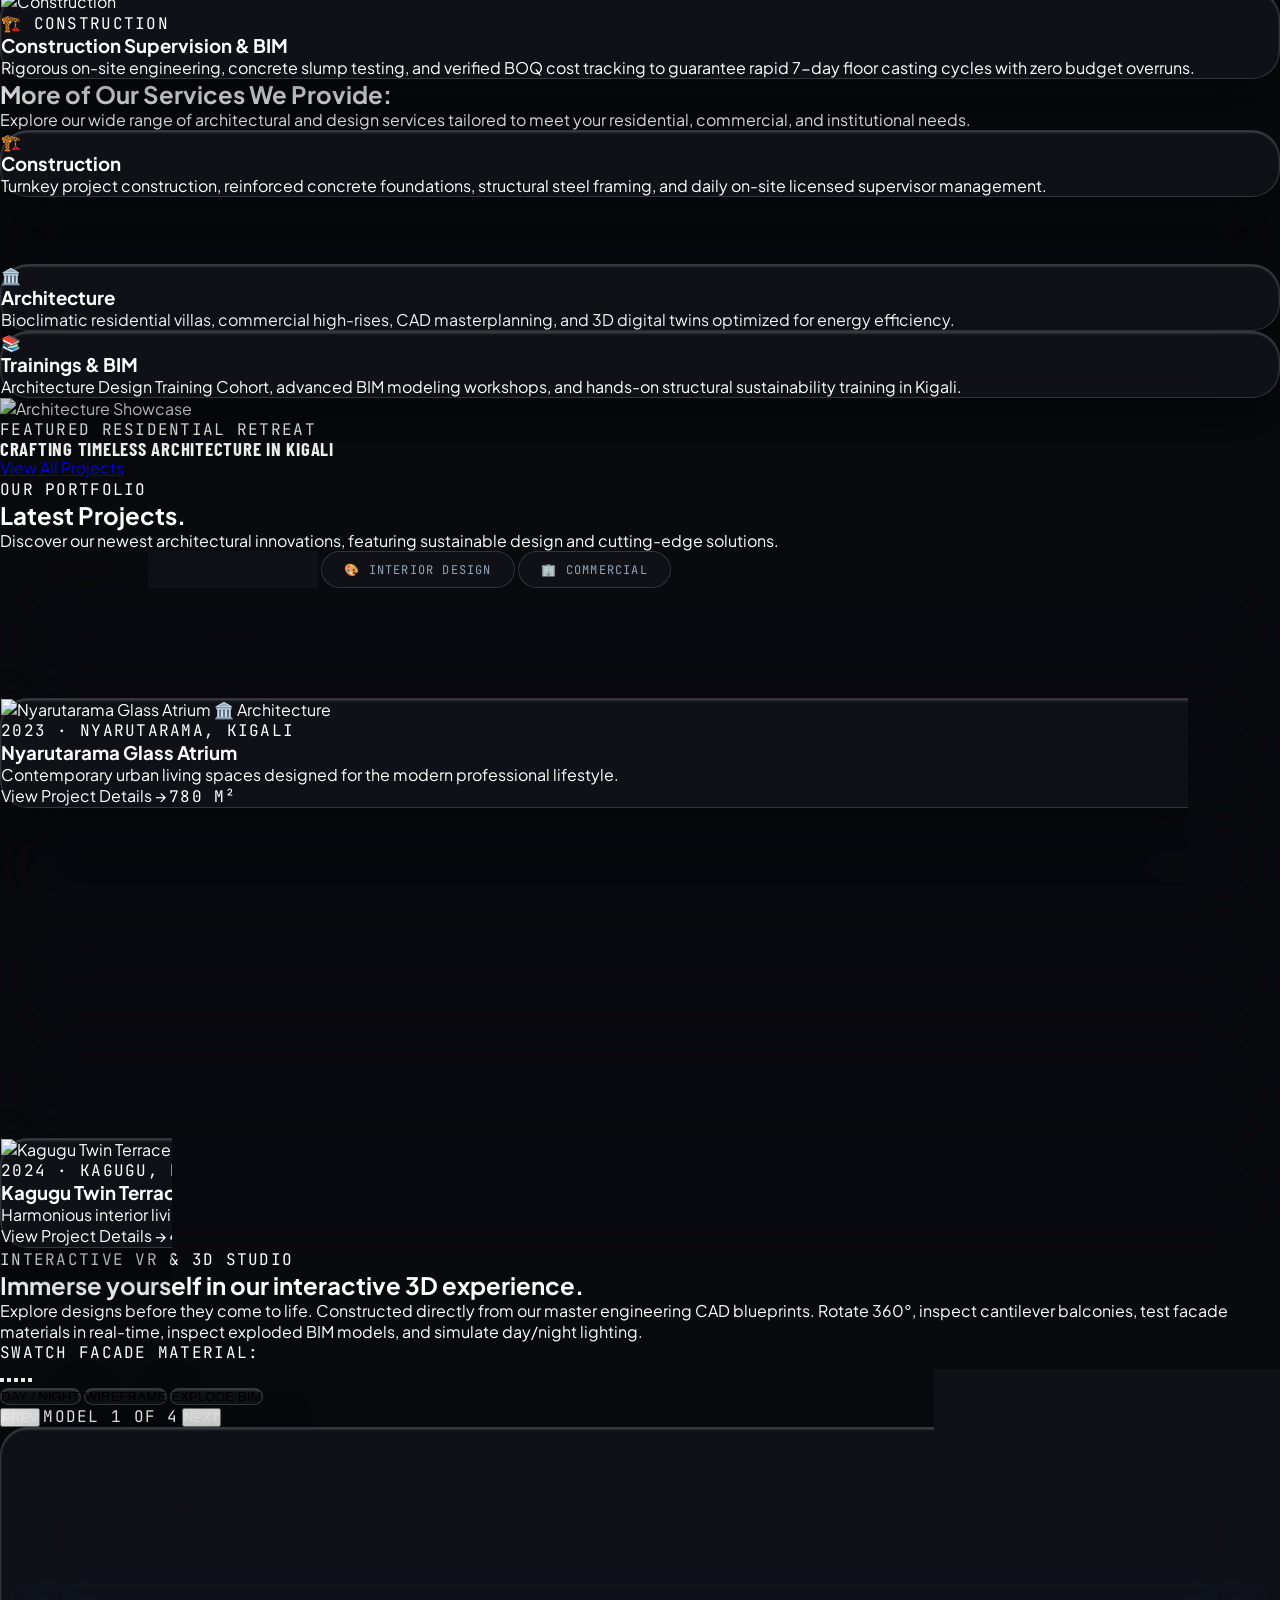
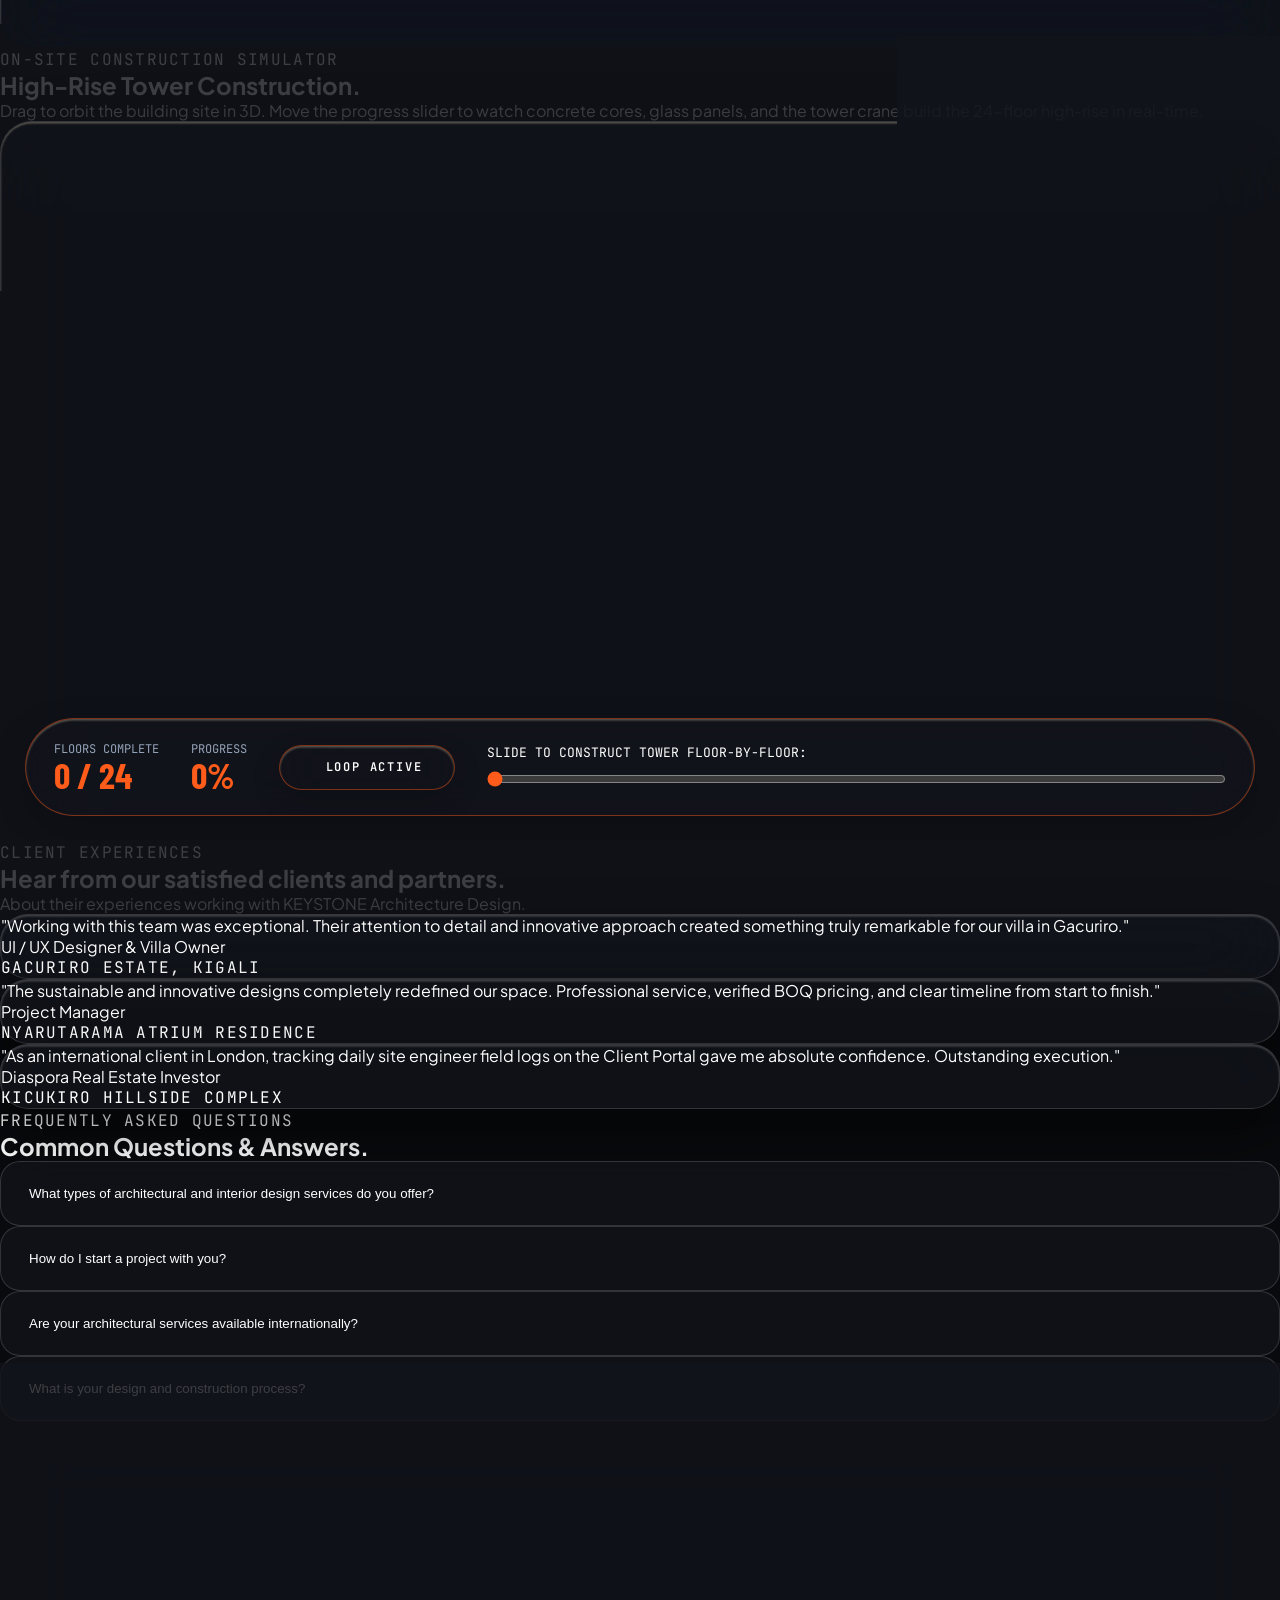
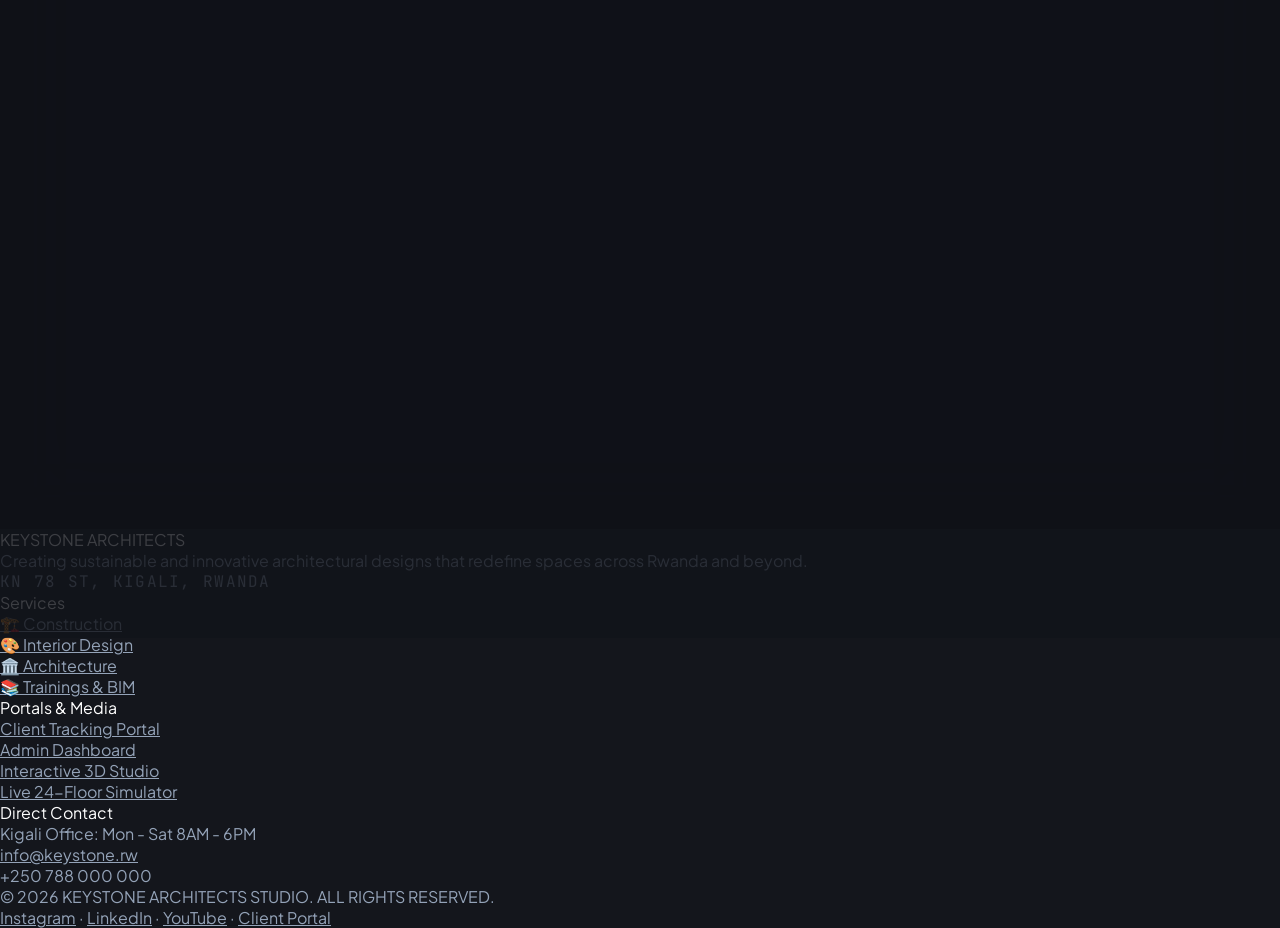
==== commit 014ffbd9: "fix(theme): correct light mode color contrast, button text visibility, and video hud styling" ====
--- a/index.html
+++ b/index.html
@@ -496,15 +496,15 @@
   <!-- SECTION: FEATURED ARCHITECTURE SHOWCASE BANNER -->
   <section class="w-full py-12 bg-[#FAF8F5] dark:bg-[#090A0D] transition-colors">
     <div class="max-w-7xl mx-auto px-4 sm:px-6 lg:px-8">
-      <div class="relative w-full rounded-3xl overflow-hidden group shadow-2xl h-96 lg:h-[460px]">
+      <div class="showcase-banner relative w-full rounded-3xl overflow-hidden group shadow-2xl h-96 lg:h-[460px]">
         <img src="https://images.unsplash.com/photo-1600607687939-ce8a6c25118c?q=80&w=1920&auto=format&fit=crop" alt="Architecture Showcase" class="w-full h-full object-cover group-hover:scale-105 transition-transform duration-700">
-        <div class="absolute inset-0 bg-black/40 backdrop-blur-[2px]"></div>
+        <div class="absolute inset-0 bg-black/50 backdrop-blur-[2px]"></div>
         <div class="absolute inset-0 flex flex-col items-center justify-center text-center p-6 space-y-6">
           <p class="font-forma-mono text-xs text-gold-400 tracking-[0.3em] uppercase">FEATURED RESIDENTIAL RETREAT</p>
-          <h3 class="text-4xl sm:text-6xl font-extrabold text-white max-w-3xl leading-tight">
+          <h3 class="text-4xl sm:text-6xl font-extrabold !text-white max-w-3xl leading-tight font-forma">
             CRAFTING TIMELESS ARCHITECTURE IN KIGALI
           </h3>
-          <a href="#selected-work" class="bg-black text-white hover:bg-[#FF5C1B] px-8 py-4 rounded-full font-semibold shadow-xl transition-colors text-sm uppercase tracking-wider">
+          <a href="#selected-work" class="bg-white text-black hover:bg-[#FF5C1B] hover:text-white px-8 py-4 rounded-full font-semibold shadow-xl transition-colors text-sm uppercase tracking-wider">
             View All Projects
           </a>
         </div>
--- a/css/styles.css
+++ b/css/styles.css
@@ -422,41 +422,136 @@
   transform: translateZ(75px) scale(1.1);
 }
 
-/* LIGHT MODE HYPER-SPECIFIC FROSTED GLASS OVERRIDES (WHITE MODE = PURE LIQUID GLASS) */
-html.light .bg-\[\#090A0D\], html.light .bg-\[\#0E1017\], html.light .bg-\[\#050608\] {
+/* =========================================================
+   LIGHT / WHITE MODE LIQUID FROSTED GLASS COLOR SYSTEM
+   ========================================================= */
+html.light .bg-\[\#090A0D\], 
+html.light .bg-\[\#0E1017\], 
+html.light .bg-\[\#050608\] {
   background: transparent !important;
 }
 
-html.light .forma-card, html.light .tilt-card, html.light .bg-\[\#0E1017\] {
+html.light .glass-card,
+html.light .forma-card, 
+html.light .tilt-card {
   background: rgba(255, 255, 255, 0.72) !important;
   backdrop-filter: blur(40px) saturate(220%) !important;
   -webkit-backdrop-filter: blur(40px) saturate(220%) !important;
-  border-color: rgba(255, 255, 255, 0.9) !important;
+  border: 1.5px solid rgba(255, 255, 255, 0.92) !important;
   color: #0F172A !important;
-  box-shadow: inset 0 1.5px 2px #ffffff, 0 30px 70px rgba(15, 23, 42, 0.1) !important;
-}
-
-html.light .text-white {
+  box-shadow: inset 0 1.5px 2px #ffffff, 0 20px 45px rgba(15, 23, 42, 0.06) !important;
+}
+
+html.light .glass-card h1,
+html.light .glass-card h2,
+html.light .glass-card h3,
+html.light .glass-card h4 {
   color: #0F172A !important;
 }
 
-html.light .text-slate-300, html.light .text-slate-400 {
-  color: #475569 !important;
+html.light .glass-card p {
+  color: #334155;
+}
+
+/* ALL DARK & BRAND ACCENT BUTTONS MAINTAIN PURE WHITE TEXT */
+button.bg-black, a.bg-black, .bg-black,
+button.bg-\[\#FF5C1B\], a.bg-\[\#FF5C1B\], .bg-\[\#FF5C1B\],
+button.bg-\[\#232323\], a.bg-\[\#232323\], .bg-\[\#232323\],
+#consultationSubmitBtn, #prev3dModelBtn, #next3dModelBtn,
+.filter-pill.active {
+  color: #FFFFFF !important;
 }
 
 html.light .forma-btn-outline {
-  border-color: rgba(255, 255, 255, 0.95) !important;
+  border-color: rgba(0, 0, 0, 0.12) !important;
   background: rgba(255, 255, 255, 0.85) !important;
   color: #0F172A !important;
-  box-shadow: inset 0 1.5px 2px #ffffff, 0 10px 25px rgba(0, 0, 0, 0.08) !important;
+  box-shadow: inset 0 1.5px 2px #ffffff, 0 8px 20px rgba(0, 0, 0, 0.05) !important;
 }
 
 html.light .forma-btn-outline:hover {
-  background: #0F172A !important;
+  background: #FF5C1B !important;
   color: #FFFFFF !important;
-}
-
-html.light .forma-3d-frame, html.light .live-tower-stage {
+  border-color: #FF5C1B !important;
+}
+
+/* All elements inside glass cards that had text-white become dark slate except buttons */
+html.light .glass-card .text-white:not(button):not(a):not(.bg-black *):not(.bg-\[\#FF5C1B\] *),
+html.light .forma-card .text-white:not(button):not(a):not(.bg-black *):not(.bg-\[\#FF5C1B\] *) {
+  color: #0F172A !important;
+}
+
+html.light main h1,
+html.light main h2,
+html.light main h3,
+html.light main h4 {
+  color: #0F172A;
+}
+
+html.light .text-slate-300,
+html.light .text-slate-400 {
+  color: #475569;
+}
+
+/* KEYSTONE LOGO HIGH-CONTRAST IN LIGHT MODE */
+html.light .logo-art .rise-4 path:first-child,
+html.light .logo-art .rise-4 path:last-child {
+  stroke: #0F172A !important;
+}
+
+html.light .logo-art .wordmark text {
+  fill: #0F172A !important;
+}
+
+/* TABLE STYLING IN LIGHT MODE */
+html.light table th {
+  color: #64748B !important;
+}
+
+html.light table td {
+  color: #1E293B !important;
+}
+
+html.light table tr {
+  border-color: rgba(0, 0, 0, 0.08) !important;
+}
+
+/* INPUT SEARCH & CONTROLS IN PORTALS */
+html.light #trackInput,
+html.light .portal-search-input {
+  background: rgba(255, 255, 255, 0.9) !important;
+  color: #0F172A !important;
+  border-color: rgba(0, 0, 0, 0.15) !important;
+}
+
+/* SHOWCASE BANNER STAYS DARK WITH CRISP WHITE TEXT */
+.showcase-banner,
+.showcase-banner h3,
+.showcase-banner p.font-forma-mono {
+  color: #FFFFFF !important;
+}
+
+/* FOOTER REMAINS LUXURY OBSIDIAN IN ALL MODES */
+footer, html.light footer {
+  background: #14161C !important;
+  color: #94A3B8 !important;
+  border-color: rgba(255, 255, 255, 0.1) !important;
+}
+
+footer .text-white, html.light footer .text-white,
+footer p.text-white, html.light footer p.text-white {
+  color: #FFFFFF !important;
+}
+
+footer a, html.light footer a {
+  color: #94A3B8 !important;
+}
+
+footer a:hover, html.light footer a:hover {
+  color: #FF5C1B !important;
+}
+
+html.light .live-tower-stage {
   background: rgba(255, 255, 255, 0.7) !important;
   backdrop-filter: blur(40px) saturate(220%) !important;
   border-color: rgba(255, 255, 255, 0.9) !important;
@@ -470,8 +565,29 @@
   box-shadow: inset 0 1.5px 2px #ffffff, 0 20px 50px rgba(15, 23, 42, 0.1) !important;
 }
 
-html.light .live-tower-panel label {
+html.light .live-tower-panel label,
+html.light .live-tower-panel span {
   color: #0F172A !important;
+}
+
+html.light .live-tower-panel b#fl {
+  color: #FF5C1B !important;
+}
+
+html.light .live-tower-panel b#pc {
+  color: #059669 !important;
+}
+
+html.light .live-tower-panel #toggleAutoBuildBtn {
+  background: rgba(15, 23, 42, 0.06) !important;
+  color: #0F172A !important;
+  border-color: rgba(15, 23, 42, 0.15) !important;
+}
+
+html.light .live-tower-panel #toggleAutoBuildBtn:hover {
+  background: #FF5C1B !important;
+  color: #FFFFFF !important;
+  border-color: #FF5C1B !important;
 }
 
 /* PORTFOLIO FILTER PILLS */
@@ -804,10 +920,10 @@
 
 html.light .video-scrim-overlay {
   background: linear-gradient(180deg, 
-    rgba(250, 248, 245, 0.45) 0%, 
-    rgba(9, 10, 13, 0.2) 40%, 
-    rgba(250, 248, 245, 0.75) 80%, 
-    rgba(250, 248, 245, 0.98) 100%);
+    rgba(15, 23, 42, 0.4) 0%, 
+    rgba(15, 23, 42, 0.15) 40%, 
+    rgba(15, 23, 42, 0.45) 75%, 
+    #FAF8F5 100%) !important;
 }
 
 /* FROSTED LIQUID GLASS HUD CARD */
@@ -822,9 +938,42 @@
 }
 
 html.light .glass-hud-card {
-  background: rgba(255, 255, 255, 0.78);
-  border-color: rgba(255, 255, 255, 0.92);
-  box-shadow: inset 0 1.5px 2px #ffffff, 0 30px 80px rgba(15, 23, 42, 0.12);
+  background: rgba(255, 255, 255, 0.85) !important;
+  border-color: rgba(255, 255, 255, 0.95) !important;
+  box-shadow: inset 0 1.5px 2px #ffffff, 0 30px 80px rgba(15, 23, 42, 0.12) !important;
+}
+
+html.light .glass-hud-card h1,
+html.light .glass-hud-card #hudProjectTitle {
+  color: #0F172A !important;
+}
+
+html.light .glass-hud-card p,
+html.light .glass-hud-card #hudProjectSubtitle {
+  color: #334155 !important;
+}
+
+html.light .glass-hud-card .text-gray-300,
+html.light .glass-hud-card .text-gray-400 {
+  color: #64748B !important;
+}
+
+html.light .glass-hud-card .text-emerald-400 {
+  color: #059669 !important;
+}
+
+html.light .glass-hud-card a[href="#selected-work"],
+html.light .glass-hud-card a[href="#3d-studio"] {
+  background: rgba(15, 23, 42, 0.06) !important;
+  color: #0F172A !important;
+  border-color: rgba(15, 23, 42, 0.18) !important;
+}
+
+html.light .glass-hud-card a[href="#selected-work"]:hover,
+html.light .glass-hud-card a[href="#3d-studio"]:hover {
+  background: #0F172A !important;
+  color: #FFFFFF !important;
+  border-color: #0F172A !important;
 }
 
 /* VIDEO REEL TIMELINE & PILLS */
@@ -848,9 +997,10 @@
 }
 
 html.light .video-pill-btn {
-  background: rgba(255, 255, 255, 0.75);
-  border-color: rgba(0, 0, 0, 0.1);
-  color: #334155;
+  background: rgba(255, 255, 255, 0.85);
+  border-color: rgba(0, 0, 0, 0.12);
+  color: #1E293B;
+  box-shadow: 0 4px 15px rgba(0, 0, 0, 0.06);
 }
 
 .video-pill-btn:hover {
@@ -859,8 +1009,9 @@
 }
 
 html.light .video-pill-btn:hover {
-  color: #0F172A;
+  color: #FF5C1B;
   background: #FFFFFF;
+  border-color: #FF5C1B;
 }
 
 .video-pill-btn.active {
@@ -875,6 +1026,23 @@
   background: #FFFFFF;
   border-color: #FF5C1B;
   box-shadow: 0 4px 20px rgba(255, 92, 27, 0.25);
+}
+
+html.light #heroVideoPrevBtn,
+html.light #heroVideoNextBtn,
+html.light #heroVideoPausePlayBtn {
+  background: rgba(255, 255, 255, 0.9) !important;
+  color: #0F172A !important;
+  border-color: rgba(0, 0, 0, 0.12) !important;
+  box-shadow: 0 4px 15px rgba(0, 0, 0, 0.08) !important;
+}
+
+html.light #heroVideoPrevBtn:hover,
+html.light #heroVideoNextBtn:hover,
+html.light #heroVideoPausePlayBtn:hover {
+  background: #FF5C1B !important;
+  color: #FFFFFF !important;
+  border-color: #FF5C1B !important;
 }
 
 .video-pill-progress {
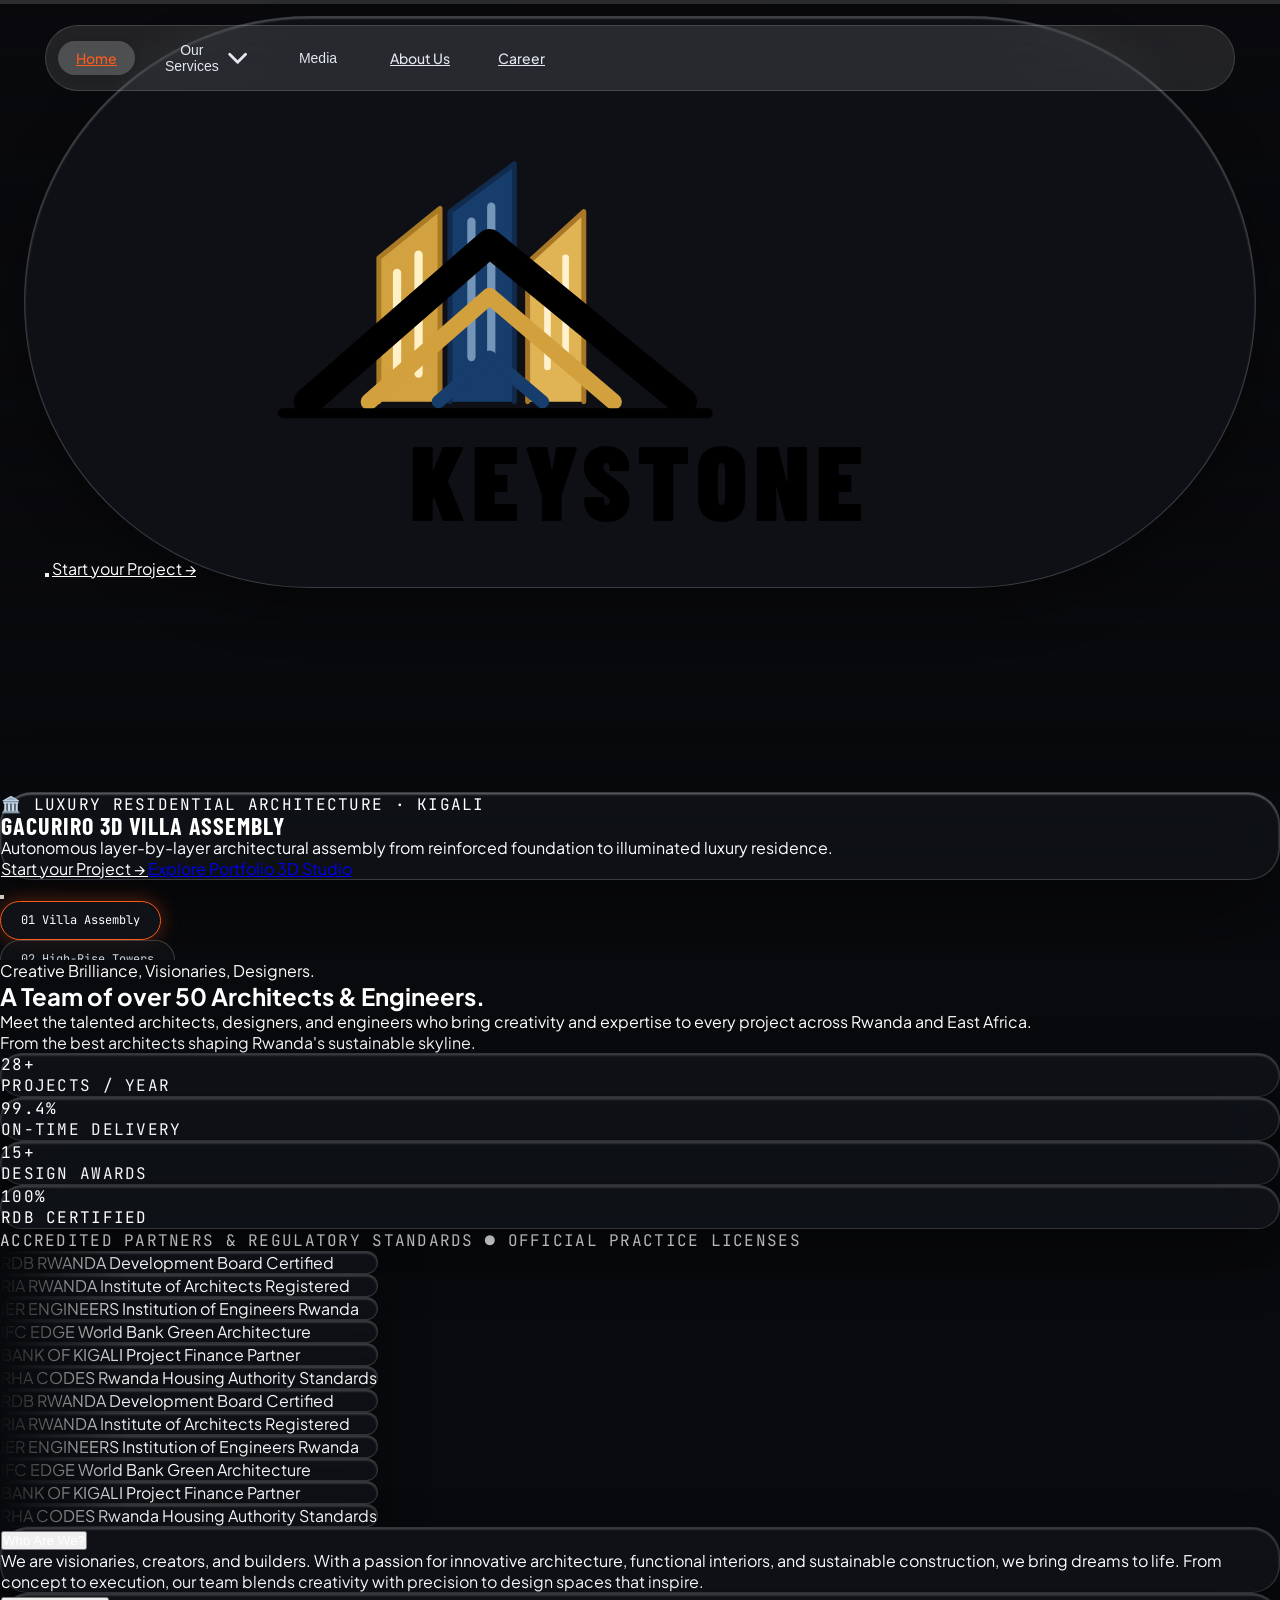
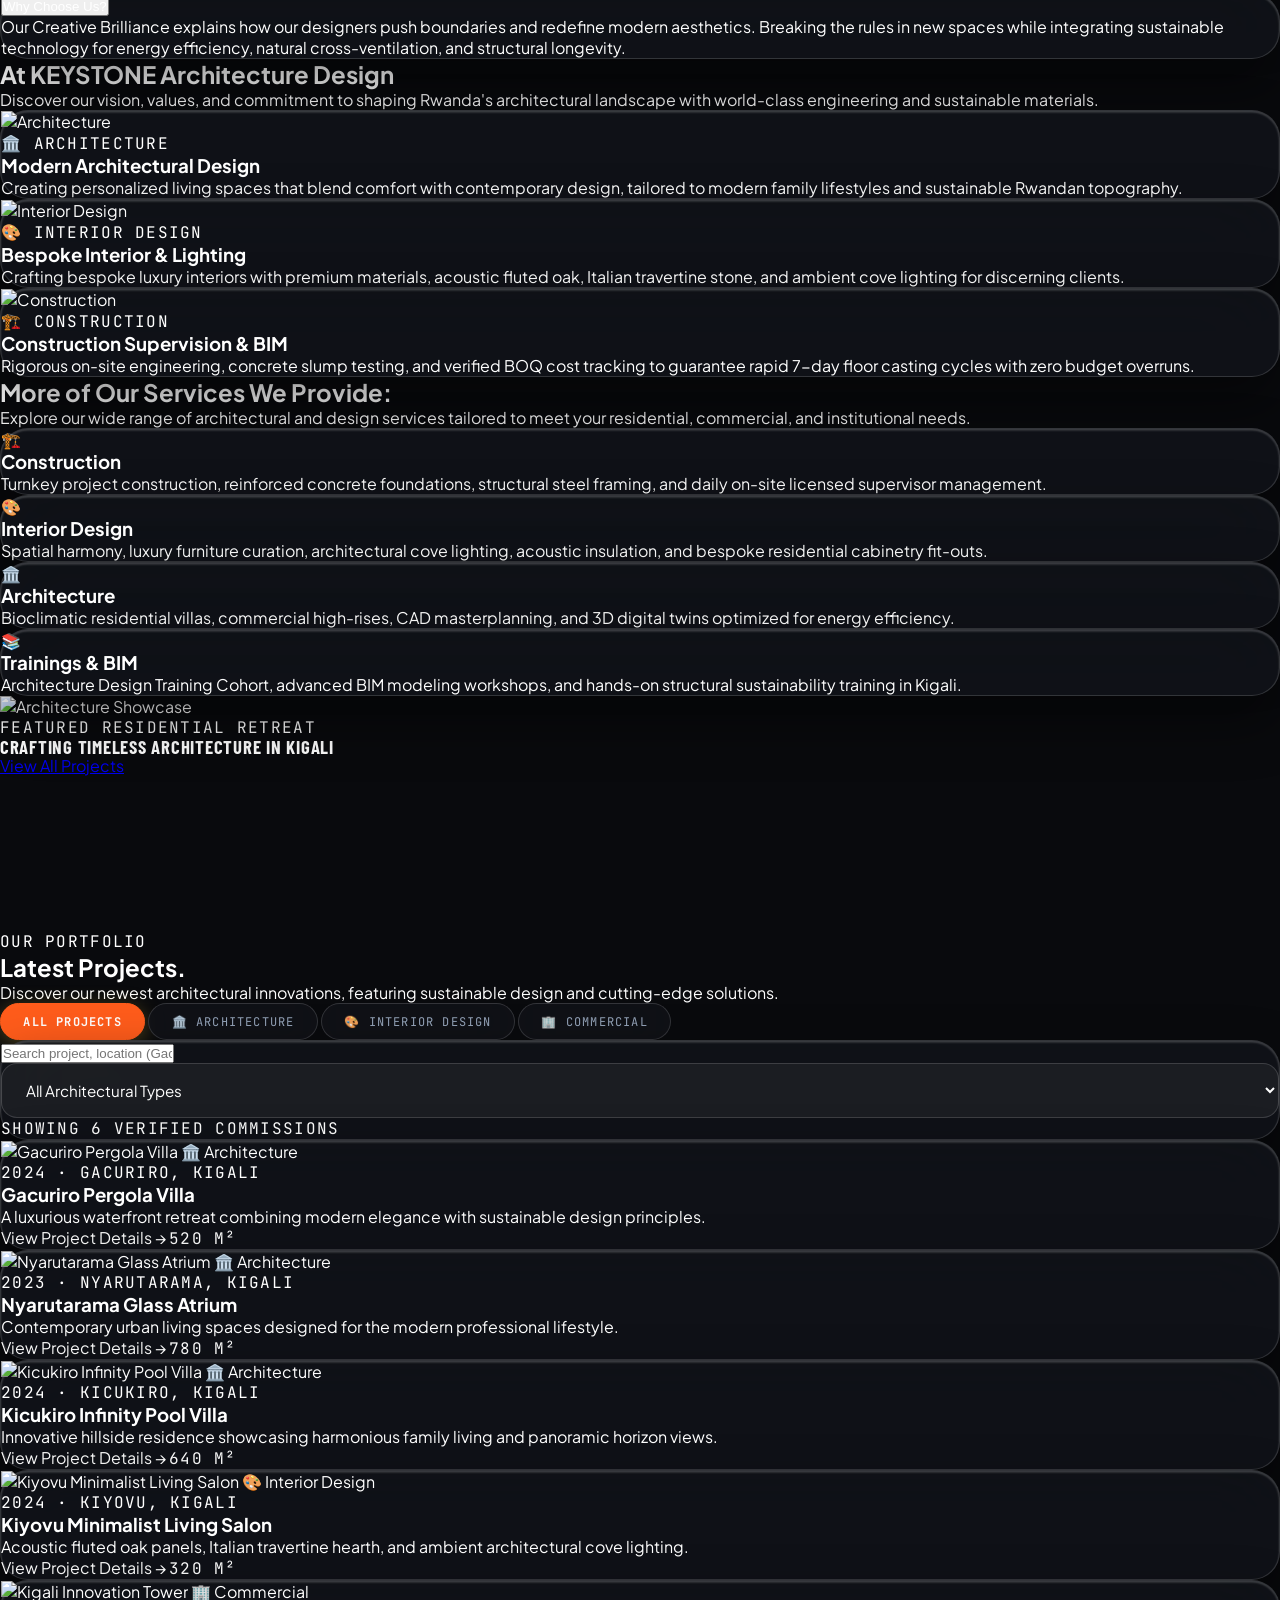
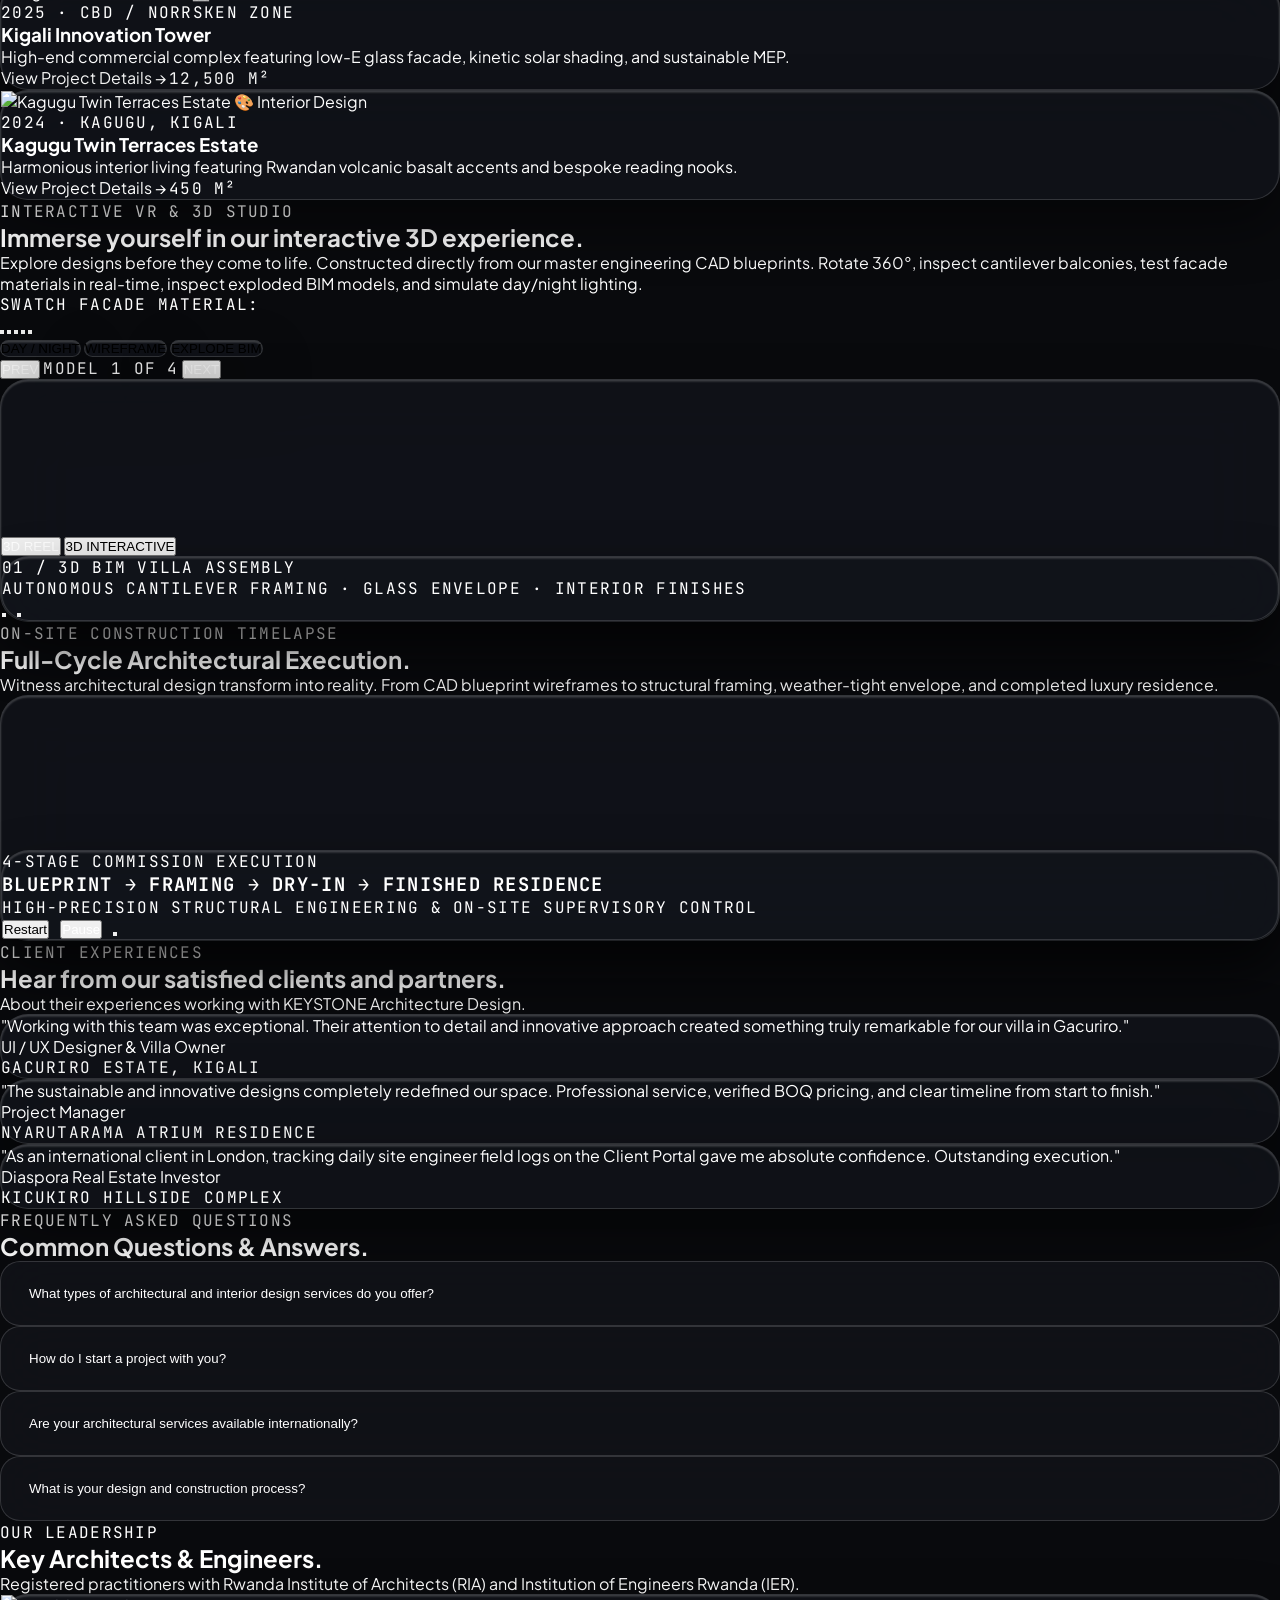
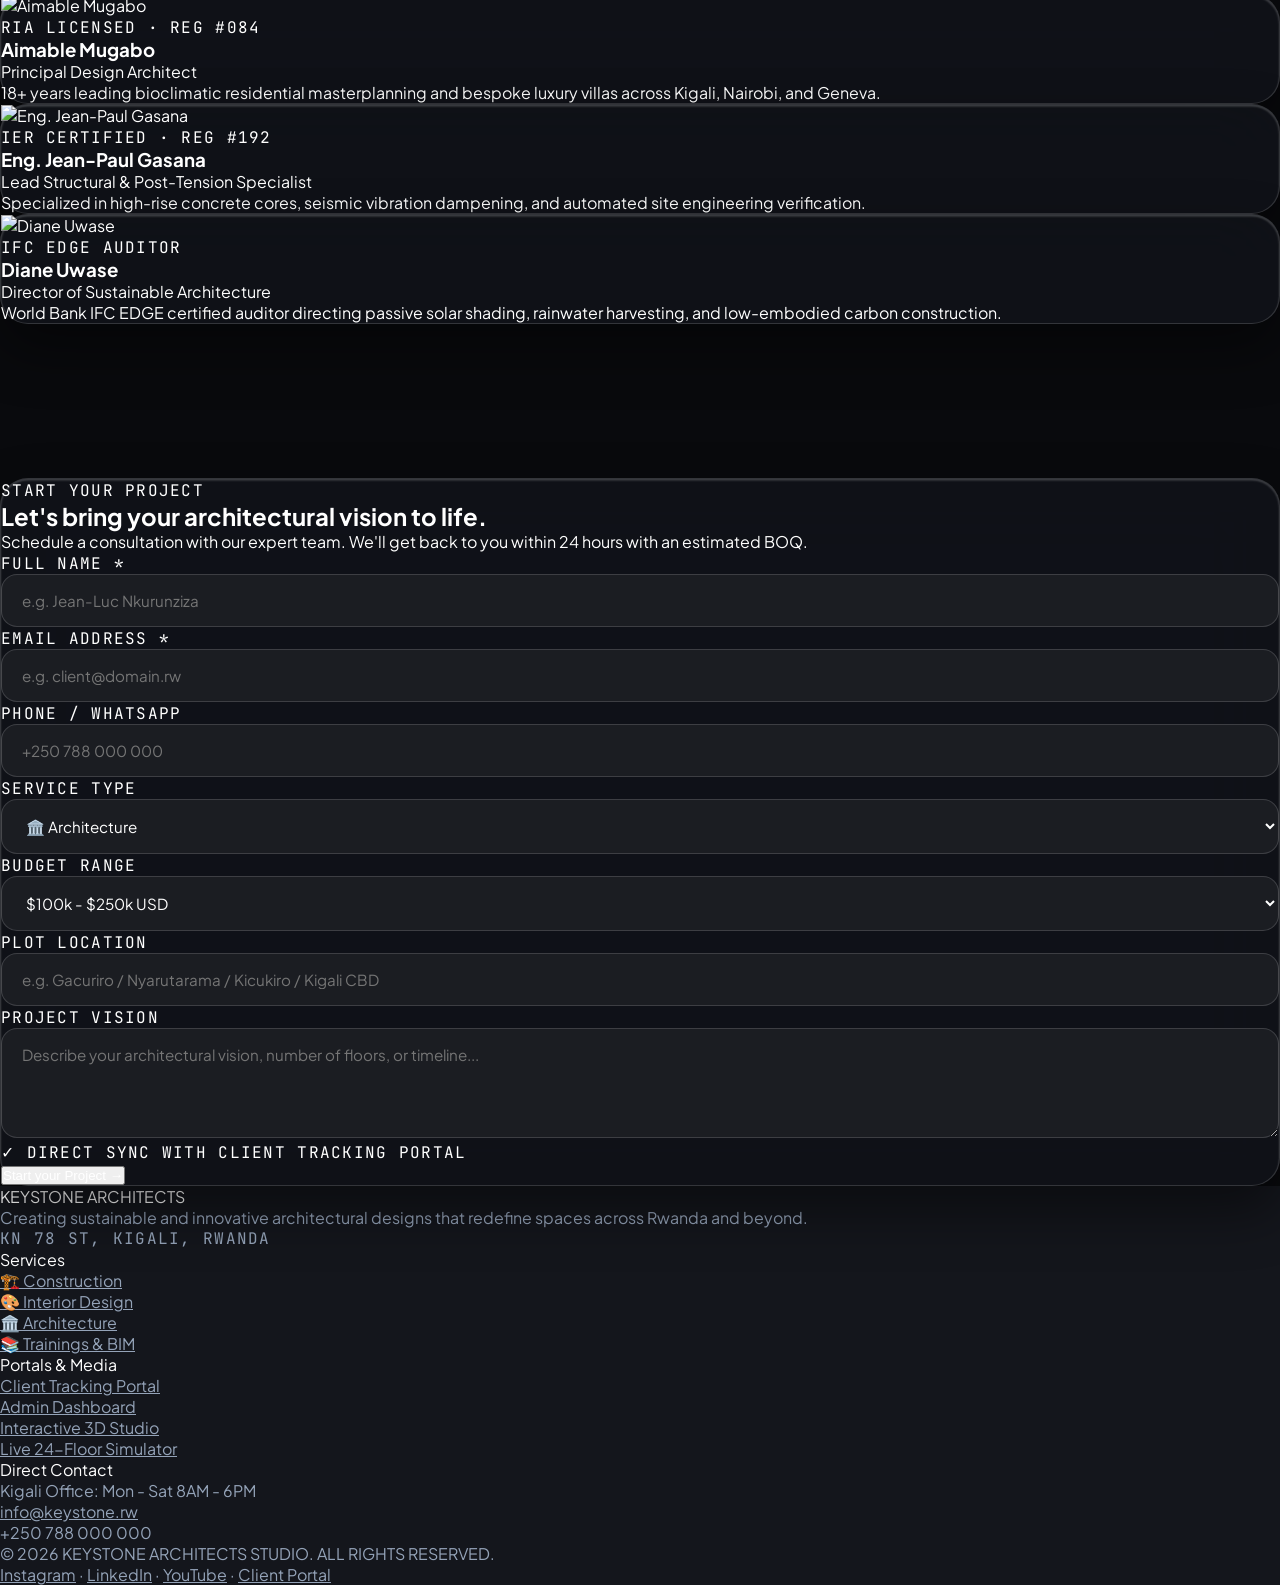
==== commit be8b74e4: "feat(ui): integrate user videos into hero banner, 3D studio, timelapse build, and ambient sections" ====
--- a/index.html
+++ b/index.html
@@ -164,38 +164,46 @@
     <!-- VIDEO SLIDER TRACK -->
     <div id="videoSliderTrack" class="video-slider-track">
       
-      <!-- SLIDE 01: GACURIRO VILLA -->
+      <!-- SLIDE 01: 3D VILLA ASSEMBLY (house-2.mp4) -->
       <div class="video-slide-item active">
-        <video class="video-slide-media" playsinline muted autoplay preload="auto" poster="https://images.unsplash.com/photo-1600596542815-ffad4c1539a9?q=80&w=1920&auto=format&fit=crop">
+        <video class="video-slide-media" playsinline muted autoplay preload="auto">
+          <source src="assets/videos/house-2.mp4" type="video/mp4">
           <source src="assets/videos/video1.mp4" type="video/mp4">
-          <source src="https://media.w3.org/2010/05/sintel/trailer.mp4" type="video/mp4">
         </video>
         <div class="video-scrim-overlay"></div>
       </div>
 
-      <!-- SLIDE 02: NYARUTARAMA GLASS ATRIUM -->
+      <!-- SLIDE 02: WATERFRONT TOWERS (house-3.mp4) -->
       <div class="video-slide-item">
-        <video class="video-slide-media" playsinline muted preload="auto" poster="https://images.unsplash.com/photo-1600585154340-be6161a56a0c?q=80&w=1920&auto=format&fit=crop">
+        <video class="video-slide-media" playsinline muted preload="auto">
+          <source src="assets/videos/house-3.mp4" type="video/mp4">
           <source src="assets/videos/video2.mp4" type="video/mp4">
-          <source src="https://interactive-examples.mdn.mozilla.net/media/cc0-videos/flower.mp4" type="video/mp4">
         </video>
         <div class="video-scrim-overlay"></div>
       </div>
 
-      <!-- SLIDE 03: KIGALI INNOVATION TOWER -->
+      <!-- SLIDE 03: CONSTRUCTION TIMELAPSE (house-1.mp4) -->
       <div class="video-slide-item">
-        <video class="video-slide-media" playsinline muted preload="auto" poster="https://images.unsplash.com/photo-1486406146926-c627a92ad1ab?q=80&w=1920&auto=format&fit=crop">
+        <video class="video-slide-media" playsinline muted preload="auto">
+          <source src="assets/videos/house-1.mp4" type="video/mp4">
           <source src="assets/videos/video3.mp4" type="video/mp4">
-          <source src="https://www.w3schools.com/html/mov_bbb.mp4" type="video/mp4">
         </video>
         <div class="video-scrim-overlay"></div>
       </div>
 
-      <!-- SLIDE 04: KIYOVU MINIMALIST RESIDENCE -->
+      <!-- SLIDE 04: BLUEPRINT TO REALITY (house-7.mp4) -->
       <div class="video-slide-item">
-        <video class="video-slide-media" playsinline muted preload="auto" poster="https://images.unsplash.com/photo-1600210492486-724fe5c67fb0?q=80&w=1920&auto=format&fit=crop">
+        <video class="video-slide-media" playsinline muted preload="auto">
+          <source src="assets/videos/house-7.mp4" type="video/mp4">
           <source src="assets/videos/video4.mp4" type="video/mp4">
-          <source src="https://vjs.zencdn.net/v/oceans.mp4" type="video/mp4">
+        </video>
+        <div class="video-scrim-overlay"></div>
+      </div>
+
+      <!-- SLIDE 05: CUSTOM RESIDENTIAL ESTATE (house-5.mp4) -->
+      <div class="video-slide-item">
+        <video class="video-slide-media" playsinline muted preload="auto">
+          <source src="assets/videos/house-5.mp4" type="video/mp4">
         </video>
         <div class="video-scrim-overlay"></div>
       </div>
@@ -210,23 +218,16 @@
           <span id="hudProjectCategory" class="px-3.5 py-1 rounded-full text-[11px] font-bold font-forma-mono uppercase tracking-wider bg-[#FF5C1B]/20 text-[#FF5C1B] border border-[#FF5C1B]/40 backdrop-blur-md">
             🏛️ LUXURY RESIDENTIAL ARCHITECTURE · KIGALI
           </span>
-          <span class="inline-flex items-center gap-1.5 text-[11px] font-forma-mono text-emerald-400">
-            <span class="w-2 h-2 rounded-full bg-emerald-400 animate-ping"></span>
-            LIVE REEL
-          </span>
         </div>
 
         <div>
-          <p class="text-xs sm:text-sm uppercase tracking-[0.2em] font-semibold text-gray-300 dark:text-gray-400">
-            Creative Brilliance, Visionaries, Designers
-          </p>
           <h1 id="hudProjectTitle" class="text-3xl sm:text-5xl lg:text-6xl font-extrabold text-white tracking-tight leading-tight mt-1 font-forma">
-            GACURIRO PERGOLA VILLA
+            GACURIRO 3D VILLA ASSEMBLY
           </h1>
         </div>
 
         <p id="hudProjectSubtitle" class="text-gray-200 dark:text-slate-300 text-sm sm:text-base font-light leading-relaxed">
-          Cantilevered roof pergolas and black marble colonnades engineered with bioclimatic cross-ventilation.
+          Autonomous layer-by-layer architectural assembly from reinforced foundation to illuminated luxury residence.
         </p>
 
         <!-- CTA BUTTONS -->
@@ -259,22 +260,27 @@
       <div class="flex items-center gap-2 flex-wrap justify-center">
         
         <button class="video-pill-btn active" data-slide="0">
-          <span>01 Gacuriro Villa</span>
+          <span>01 Villa Assembly</span>
           <div class="video-pill-progress"></div>
         </button>
 
         <button class="video-pill-btn" data-slide="1">
-          <span>02 Glass Atrium</span>
+          <span>02 High-Rise Towers</span>
           <div class="video-pill-progress"></div>
         </button>
 
         <button class="video-pill-btn" data-slide="2">
-          <span>03 Innovation Tower</span>
+          <span>03 Structural Build</span>
           <div class="video-pill-progress"></div>
         </button>
 
         <button class="video-pill-btn" data-slide="3">
-          <span>04 Minimalist Living</span>
+          <span>04 Blueprint BIM</span>
+          <div class="video-pill-progress"></div>
+        </button>
+
+        <button class="video-pill-btn" data-slide="4">
+          <span>05 Custom Estate</span>
           <div class="video-pill-progress"></div>
         </button>
 
@@ -338,6 +344,91 @@
         </div>
       </div>
 
+    </div>
+  </section>
+
+  <!-- CONTINUOUS PARTNER & REGULATORY ACCREDITATION MARQUEE (MENU REAL ESTATE GROUP FEATURE) -->
+  <section class="w-full py-6 border-y border-gray-200/50 dark:border-white/10 bg-black/[0.02] dark:bg-white/[0.02] backdrop-blur-md overflow-hidden relative z-10">
+    <div class="max-w-7xl mx-auto px-4 mb-3 flex items-center justify-between">
+      <span class="text-[11px] font-forma-mono uppercase tracking-[0.25em] text-gray-500 dark:text-slate-400">
+        Accredited Partners & Regulatory Standards
+      </span>
+      <span class="text-[11px] font-forma-mono text-emerald-500 font-bold hidden sm:inline">
+        ● OFFICIAL PRACTICE LICENSES
+      </span>
+    </div>
+    
+    <div class="partner-marquee-wrapper overflow-hidden relative">
+      <div class="partner-marquee-track flex items-center gap-6 whitespace-nowrap">
+        <!-- ITEM 1: RDB -->
+        <div class="partner-marquee-item glass-card px-5 py-2.5 flex items-center gap-3 shrink-0">
+          <span class="w-2.5 h-2.5 rounded-full bg-[#FF5C1B]"></span>
+          <span class="font-bold text-xs text-gray-900 dark:text-white">RDB RWANDA</span>
+          <span class="text-[11px] text-gray-500 dark:text-slate-400">Development Board Certified</span>
+        </div>
+        <!-- ITEM 2: RIA -->
+        <div class="partner-marquee-item glass-card px-5 py-2.5 flex items-center gap-3 shrink-0">
+          <span class="w-2.5 h-2.5 rounded-full bg-blue-500"></span>
+          <span class="font-bold text-xs text-gray-900 dark:text-white">RIA RWANDA</span>
+          <span class="text-[11px] text-gray-500 dark:text-slate-400">Institute of Architects Registered</span>
+        </div>
+        <!-- ITEM 3: IER -->
+        <div class="partner-marquee-item glass-card px-5 py-2.5 flex items-center gap-3 shrink-0">
+          <span class="w-2.5 h-2.5 rounded-full bg-emerald-500"></span>
+          <span class="font-bold text-xs text-gray-900 dark:text-white">IER ENGINEERS</span>
+          <span class="text-[11px] text-gray-500 dark:text-slate-400">Institution of Engineers Rwanda</span>
+        </div>
+        <!-- ITEM 4: IFC EDGE -->
+        <div class="partner-marquee-item glass-card px-5 py-2.5 flex items-center gap-3 shrink-0">
+          <span class="w-2.5 h-2.5 rounded-full bg-teal-500"></span>
+          <span class="font-bold text-xs text-gray-900 dark:text-white">IFC EDGE</span>
+          <span class="text-[11px] text-gray-500 dark:text-slate-400">World Bank Green Architecture</span>
+        </div>
+        <!-- ITEM 5: BANK OF KIGALI -->
+        <div class="partner-marquee-item glass-card px-5 py-2.5 flex items-center gap-3 shrink-0">
+          <span class="w-2.5 h-2.5 rounded-full bg-amber-500"></span>
+          <span class="font-bold text-xs text-gray-900 dark:text-white">BANK OF KIGALI</span>
+          <span class="text-[11px] text-gray-500 dark:text-slate-400">Project Finance Partner</span>
+        </div>
+        <!-- ITEM 6: RHA -->
+        <div class="partner-marquee-item glass-card px-5 py-2.5 flex items-center gap-3 shrink-0">
+          <span class="w-2.5 h-2.5 rounded-full bg-purple-500"></span>
+          <span class="font-bold text-xs text-gray-900 dark:text-white">RHA CODES</span>
+          <span class="text-[11px] text-gray-500 dark:text-slate-400">Rwanda Housing Authority Standards</span>
+        </div>
+
+        <!-- DUPLICATE SET FOR INFINITE SCROLL -->
+        <div class="partner-marquee-item glass-card px-5 py-2.5 flex items-center gap-3 shrink-0">
+          <span class="w-2.5 h-2.5 rounded-full bg-[#FF5C1B]"></span>
+          <span class="font-bold text-xs text-gray-900 dark:text-white">RDB RWANDA</span>
+          <span class="text-[11px] text-gray-500 dark:text-slate-400">Development Board Certified</span>
+        </div>
+        <div class="partner-marquee-item glass-card px-5 py-2.5 flex items-center gap-3 shrink-0">
+          <span class="w-2.5 h-2.5 rounded-full bg-blue-500"></span>
+          <span class="font-bold text-xs text-gray-900 dark:text-white">RIA RWANDA</span>
+          <span class="text-[11px] text-gray-500 dark:text-slate-400">Institute of Architects Registered</span>
+        </div>
+        <div class="partner-marquee-item glass-card px-5 py-2.5 flex items-center gap-3 shrink-0">
+          <span class="w-2.5 h-2.5 rounded-full bg-emerald-500"></span>
+          <span class="font-bold text-xs text-gray-900 dark:text-white">IER ENGINEERS</span>
+          <span class="text-[11px] text-gray-500 dark:text-slate-400">Institution of Engineers Rwanda</span>
+        </div>
+        <div class="partner-marquee-item glass-card px-5 py-2.5 flex items-center gap-3 shrink-0">
+          <span class="w-2.5 h-2.5 rounded-full bg-teal-500"></span>
+          <span class="font-bold text-xs text-gray-900 dark:text-white">IFC EDGE</span>
+          <span class="text-[11px] text-gray-500 dark:text-slate-400">World Bank Green Architecture</span>
+        </div>
+        <div class="partner-marquee-item glass-card px-5 py-2.5 flex items-center gap-3 shrink-0">
+          <span class="w-2.5 h-2.5 rounded-full bg-amber-500"></span>
+          <span class="font-bold text-xs text-gray-900 dark:text-white">BANK OF KIGALI</span>
+          <span class="text-[11px] text-gray-500 dark:text-slate-400">Project Finance Partner</span>
+        </div>
+        <div class="partner-marquee-item glass-card px-5 py-2.5 flex items-center gap-3 shrink-0">
+          <span class="w-2.5 h-2.5 rounded-full bg-purple-500"></span>
+          <span class="font-bold text-xs text-gray-900 dark:text-white">RHA CODES</span>
+          <span class="text-[11px] text-gray-500 dark:text-slate-400">Rwanda Housing Authority Standards</span>
+        </div>
+      </div>
     </div>
   </section>
 
@@ -513,8 +604,16 @@
   </section>
 
   <!-- SECTION: LATEST PROJECTS (AIMANI CURATED PORTFOLIO IN FROSTED LIQUID GLASS) -->
-  <section id="selected-work" class="w-full py-20 bg-transparent relative z-10 border-t border-gray-200/50 dark:border-white/10 transition-colors">
-    <div class="max-w-7xl mx-auto px-4 sm:px-6 lg:px-8 space-y-12">
+  <section id="selected-work" class="w-full py-20 bg-transparent relative z-10 border-t border-gray-200/50 dark:border-white/10 transition-colors overflow-hidden">
+    
+    <!-- SUBTLE AMBIENT VIDEO BACKGROUND (house-3.mp4 SKYSCRAPERS) -->
+    <div class="absolute inset-0 pointer-events-none overflow-hidden opacity-[0.04] dark:opacity-[0.08] -z-10">
+      <video autoplay loop muted playsinline class="w-full h-full object-cover filter blur-[4px]">
+        <source src="assets/videos/house-3.mp4" type="video/mp4">
+      </video>
+    </div>
+
+    <div class="max-w-7xl mx-auto px-4 sm:px-6 lg:px-8 space-y-8">
       
       <div class="flex flex-col md:flex-row md:items-end justify-between gap-6 pb-6 border-b border-gray-200/50 dark:border-white/10">
         <div>
@@ -531,6 +630,30 @@
           <button onclick="window.filterProjects('Architecture', this)" class="filter-pill">🏛️ Architecture</button>
           <button onclick="window.filterProjects('Interior', this)" class="filter-pill">🎨 Interior Design</button>
           <button onclick="window.filterProjects('Commercial', this)" class="filter-pill">🏢 Commercial</button>
+        </div>
+      </div>
+
+      <!-- INTERACTIVE DISCOVERY TOOLBAR (MENU REAL ESTATE GROUP FEATURE) -->
+      <div class="glass-card p-4 sm:p-5 flex flex-col md:flex-row items-center justify-between gap-4 border border-gray-200/40 dark:border-white/10">
+        <!-- Search Input -->
+        <div class="relative w-full md:w-80">
+          <i data-lucide="search" class="w-4 h-4 text-gray-400 absolute left-3.5 top-1/2 -translate-y-1/2"></i>
+          <input id="portfolioSearchInput" oninput="window.filterProjectsBySearch(this.value)" type="text" placeholder="Search project, location (Gacuriro, Nyarutarama)..." class="w-full pl-10 pr-4 py-2.5 rounded-full bg-black/5 dark:bg-white/5 border border-gray-200 dark:border-white/10 text-xs text-gray-900 dark:text-white placeholder-gray-400 focus:outline-none focus:border-[#FF5C1B] transition-colors">
+        </div>
+
+        <!-- Typology Dropdown -->
+        <div class="flex items-center gap-3 w-full md:w-auto">
+          <select id="portfolioTypologySelect" onchange="window.filterProjectsByTypology(this.value)" class="keystone-input !py-2.5 !px-4 !text-xs !rounded-full bg-black/5 dark:bg-white/5 border-gray-200 dark:border-white/10">
+            <option value="all">All Architectural Types</option>
+            <option value="Architecture">🏛️ Residential Architecture</option>
+            <option value="Interior">🎨 Interior Design</option>
+            <option value="Commercial">🏢 Commercial & Landmark</option>
+          </select>
+        </div>
+
+        <!-- Result Count Indicator -->
+        <div class="font-forma-mono text-xs text-gray-500 dark:text-slate-400">
+          Showing <span id="portfolioCountBadge" class="font-bold text-[#FF5C1B]">6</span> verified commissions
         </div>
       </div>
 
@@ -730,19 +853,49 @@
           </div>
         </div>
 
-        <!-- 3D THREE.JS CANVAS STAGE IN FROSTED GLASS -->
+        <!-- 3D ARCHITECTURAL STAGE IN FROSTED GLASS (FEATURING house-2.mp4 3D ASSEMBLY REEL) -->
         <div class="lg:col-span-7">
-          <div class="glass-card rounded-3xl h-[520px] relative shadow-2xl overflow-hidden">
-            <canvas id="popOut3dCanvas" class="w-full h-full block cursor-grab active:cursor-grabbing"></canvas>
+          <div class="glass-card rounded-3xl h-[520px] relative shadow-2xl overflow-hidden group">
+            
+            <!-- 3D BIM Video Reel (house-2.mp4) -->
+            <video id="studio3dVideo" playsinline autoplay muted loop class="w-full h-full object-cover">
+              <source src="assets/videos/house-2.mp4" type="video/mp4">
+            </video>
+            
+            <!-- Three.js Canvas (Available when toggled) -->
+            <canvas id="popOut3dCanvas" class="w-full h-full block cursor-grab active:cursor-grabbing absolute inset-0 hidden"></canvas>
+
+            <!-- GRADIENT VIGNETTE -->
+            <div class="absolute inset-0 bg-gradient-to-t from-black/70 via-transparent to-black/20 pointer-events-none"></div>
+
+            <!-- TOP CONTROLS: SWITCH BETWEEN 3D VIDEO & THREE.JS -->
+            <div class="absolute top-4 right-4 z-20 flex items-center gap-2">
+              <button id="view3dVideoBtn" onclick="document.getElementById('studio3dVideo').classList.remove('hidden'); document.getElementById('popOut3dCanvas').classList.add('hidden'); this.classList.add('bg-[#FF5C1B]', 'text-white'); this.classList.remove('bg-black/50', 'text-gray-300'); document.getElementById('view3dCanvasBtn').classList.remove('bg-[#FF5C1B]', 'text-white'); document.getElementById('view3dCanvasBtn').classList.add('bg-black/50', 'text-gray-300');" class="px-3.5 py-1.5 rounded-full text-xs font-bold bg-[#FF5C1B] text-white backdrop-blur-md shadow-lg transition-all flex items-center gap-1.5">
+                <i data-lucide="play" class="w-3.5 h-3.5"></i>
+                <span>3D REEL</span>
+              </button>
+              <button id="view3dCanvasBtn" onclick="document.getElementById('popOut3dCanvas').classList.remove('hidden'); document.getElementById('studio3dVideo').classList.add('hidden'); this.classList.add('bg-[#FF5C1B]', 'text-white'); this.classList.remove('bg-black/50', 'text-gray-300'); document.getElementById('view3dVideoBtn').classList.remove('bg-[#FF5C1B]', 'text-white'); document.getElementById('view3dVideoBtn').classList.add('bg-black/50', 'text-gray-300');" class="px-3.5 py-1.5 rounded-full text-xs font-bold bg-black/50 text-gray-300 hover:text-white backdrop-blur-md transition-all flex items-center gap-1.5">
+                <i data-lucide="box" class="w-3.5 h-3.5"></i>
+                <span>3D INTERACTIVE</span>
+              </button>
+            </div>
 
             <!-- FLOATING TITLE BADGE -->
-            <div class="absolute bottom-5 left-5 right-5 font-forma-mono text-xs glass-card px-5 py-3 flex justify-between items-center gap-4 rounded-xl shadow-lg">
+            <div class="absolute bottom-5 left-5 right-5 font-forma-mono text-xs glass-card px-5 py-3 flex justify-between items-center gap-4 rounded-xl shadow-lg border border-white/20">
               <div>
-                <span id="active3dModelTitle" class="text-gray-900 dark:text-white font-bold text-sm block">01 / BEIGE MARBLE PERGOLA VILLA</span>
-                <p id="active3dModelDesc" class="text-[11px] text-gray-500 dark:text-slate-400 mt-0.5">Dark Marble Columns & Roof Pergola Lattice</p>
+                <span id="active3dModelTitle" class="text-white font-bold text-sm block">01 / 3D BIM VILLA ASSEMBLY</span>
+                <p id="active3dModelDesc" class="text-[11px] text-gray-300 mt-0.5">Autonomous Cantilever Framing · Glass Envelope · Interior Finishes</p>
               </div>
-              <span class="text-[#FF5C1B] font-bold hidden sm:inline">360° ORBIT ACTIVE</span>
-            </div>
+              <div class="flex items-center gap-2">
+                <button onclick="const v = document.getElementById('studio3dVideo'); v.paused ? v.play() : v.pause(); this.querySelector('i').setAttribute('data-lucide', v.paused ? 'play' : 'pause'); lucide.createIcons();" class="p-2 rounded-full bg-white/20 hover:bg-[#FF5C1B] text-white transition-colors" title="Play/Pause">
+                  <i data-lucide="pause" class="w-3.5 h-3.5"></i>
+                </button>
+                <button onclick="const v = document.getElementById('studio3dVideo'); v.muted = !v.muted; this.querySelector('i').setAttribute('data-lucide', v.muted ? 'volume-x' : 'volume-2'); lucide.createIcons();" class="p-2 rounded-full bg-white/20 hover:bg-[#FF5C1B] text-white transition-colors" title="Mute/Unmute">
+                  <i data-lucide="volume-x" class="w-3.5 h-3.5"></i>
+                </button>
+              </div>
+            </div>
+
           </div>
         </div>
 
@@ -756,34 +909,40 @@
       
       <div class="flex flex-col md:flex-row md:items-end justify-between gap-6">
         <div>
-          <span class="font-forma-mono text-xs text-[#FF5C1B] font-bold tracking-[0.25em] uppercase">ON-SITE CONSTRUCTION SIMULATOR</span>
-          <h2 class="text-3xl lg:text-4xl font-extrabold text-gray-900 dark:text-white mt-1">High-Rise Tower Construction.</h2>
+          <span class="font-forma-mono text-xs text-[#FF5C1B] font-bold tracking-[0.25em] uppercase">ON-SITE CONSTRUCTION TIMELAPSE</span>
+          <h2 class="text-3xl lg:text-4xl font-extrabold text-gray-900 dark:text-white mt-1">Full-Cycle Architectural Execution.</h2>
         </div>
         <p class="text-gray-600 dark:text-slate-300 text-sm max-w-lg font-light leading-relaxed">
-          Drag to orbit the building site in 3D. Move the progress slider to watch concrete cores, glass panels, and the tower crane build the 24-floor high-rise in real-time.
+          Witness architectural design transform into reality. From CAD blueprint wireframes to structural framing, weather-tight envelope, and completed luxury residence.
         </p>
       </div>
 
-      <div class="live-tower-stage shadow-2xl !h-[680px]">
-        <canvas id="c2" class="live-tower-canvas" aria-label="3D tower under construction"></canvas>
-
-        <div class="live-tower-panel">
+      <div class="glass-card rounded-3xl h-[620px] relative shadow-2xl overflow-hidden group">
+        <video id="liveBuildVideo" playsinline autoplay muted loop class="w-full h-full object-cover">
+          <source src="assets/videos/house-7.mp4" type="video/mp4">
+          <source src="assets/videos/house-1.mp4" type="video/mp4">
+        </video>
+
+        <div class="absolute inset-0 bg-gradient-to-t from-black/75 via-transparent to-black/20 pointer-events-none"></div>
+
+        <!-- TIMELAPSE CONTROLS PANEL -->
+        <div class="absolute bottom-6 left-6 right-6 font-forma-mono glass-card p-5 rounded-2xl flex flex-wrap items-center justify-between gap-4 border border-white/20">
           <div>
-            <span class="text-white font-bold text-xs block">FLOORS COMPLETE</span>
-            <b id="fl" class="text-[#FF5C1B] font-bold">0 / 24</b>
-          </div>
-          <div>
-            <span class="text-white font-bold text-xs block">PROGRESS</span>
-            <b id="pc" class="text-emerald-400 font-bold">0%</b>
-          </div>
-          <button id="toggleAutoBuildBtn" class="forma-btn-outline !py-2 !px-3 text-xs shrink-0 !border-white/30" title="Toggle Endless Auto-Build Loop">
-            <i data-lucide="repeat" class="w-3.5 h-3.5 text-[#FF5C1B]"></i>
-            <span id="autoBuildStatusText">LOOP ACTIVE</span>
-          </button>
-          <label for="sl" class="grow">
-            <span class="text-white font-bold text-xs block mb-1">SLIDE TO CONSTRUCT TOWER FLOOR-BY-FLOOR:</span>
-            <input id="sl" type="range" min="0" max="100" value="0">
-          </label>
+            <span class="text-xs uppercase tracking-widest text-[#FF5C1B] font-bold block">4-STAGE COMMISSION EXECUTION</span>
+            <h3 class="text-base sm:text-lg font-bold text-white">Blueprint → Framing → Dry-In → Finished Residence</h3>
+            <p class="text-[11px] text-gray-300 mt-0.5">High-Precision Structural Engineering & On-Site Supervisory Control</p>
+          </div>
+          <div class="flex items-center gap-3">
+            <button onclick="const v = document.getElementById('liveBuildVideo'); v.currentTime = 0; v.play();" class="px-4 py-2 rounded-full bg-white/10 hover:bg-white/20 text-white text-xs font-semibold backdrop-blur-md transition-all">
+              Restart
+            </button>
+            <button onclick="const v = document.getElementById('liveBuildVideo'); v.paused ? v.play() : v.pause(); this.textContent = v.paused ? 'Play' : 'Pause';" class="px-5 py-2 rounded-full bg-[#FF5C1B] hover:bg-[#e04f14] text-white text-xs font-bold transition-all shadow-lg">
+              Pause
+            </button>
+            <button onclick="const v = document.getElementById('liveBuildVideo'); v.muted = !v.muted; this.querySelector('i').setAttribute('data-lucide', v.muted ? 'volume-x' : 'volume-2'); lucide.createIcons();" class="p-2.5 rounded-full bg-white/20 hover:bg-[#FF5C1B] text-white transition-colors" title="Audio">
+              <i data-lucide="volume-x" class="w-4 h-4"></i>
+            </button>
+          </div>
         </div>
       </div>
 
@@ -907,8 +1066,87 @@
     </div>
   </section>
 
+  <!-- SECTION: EXECUTIVE ARCHITECTURE & ENGINEERING LEADERSHIP (MENU REAL ESTATE GROUP FEATURE) -->
+  <section class="w-full py-20 bg-transparent relative z-10 border-t border-gray-200/50 dark:border-white/10 transition-colors">
+    <div class="max-w-7xl mx-auto px-4 sm:px-6 lg:px-8 space-y-12">
+      <div class="flex flex-col md:flex-row md:items-end justify-between gap-6 pb-6 border-b border-gray-200/50 dark:border-white/10">
+        <div>
+          <span class="font-forma-mono text-xs text-[#FF5C1B] font-bold tracking-[0.25em] uppercase">OUR LEADERSHIP</span>
+          <h2 class="text-3xl lg:text-4xl font-extrabold text-gray-900 dark:text-white mt-1">Key Architects & Engineers.</h2>
+          <p class="text-gray-600 dark:text-slate-300 text-sm font-light mt-1">
+            Registered practitioners with Rwanda Institute of Architects (RIA) and Institution of Engineers Rwanda (IER).
+          </p>
+        </div>
+      </div>
+
+      <div class="grid grid-cols-1 md:grid-cols-3 gap-8">
+        <!-- LEADER 1 -->
+        <div class="glass-card overflow-hidden group hover:shadow-2xl transition-all">
+          <div class="h-72 overflow-hidden relative">
+            <img src="https://images.unsplash.com/photo-1534528741775-53994a69daeb?q=80&w=800&auto=format&fit=crop" alt="Aimable Mugabo" class="w-full h-full object-cover group-hover:scale-105 transition-transform duration-500">
+            <div class="absolute inset-0 bg-gradient-to-t from-black/80 via-black/20 to-transparent"></div>
+            <div class="absolute bottom-4 left-4 right-4">
+              <span class="text-[10px] font-forma-mono uppercase tracking-wider bg-[#FF5C1B] text-white px-2.5 py-1 rounded-full font-bold">RIA LICENSED · REG #084</span>
+              <h3 class="text-lg font-bold text-white mt-2">Aimable Mugabo</h3>
+              <p class="text-xs text-gray-300">Principal Design Architect</p>
+            </div>
+          </div>
+          <div class="p-6 space-y-3">
+            <p class="text-xs text-gray-600 dark:text-slate-300 leading-relaxed font-light">
+              18+ years leading bioclimatic residential masterplanning and bespoke luxury villas across Kigali, Nairobi, and Geneva.
+            </p>
+          </div>
+        </div>
+
+        <!-- LEADER 2 -->
+        <div class="glass-card overflow-hidden group hover:shadow-2xl transition-all">
+          <div class="h-72 overflow-hidden relative">
+            <img src="https://images.unsplash.com/photo-1507003211169-0a1dd7228f2d?q=80&w=800&auto=format&fit=crop" alt="Eng. Jean-Paul Gasana" class="w-full h-full object-cover group-hover:scale-105 transition-transform duration-500">
+            <div class="absolute inset-0 bg-gradient-to-t from-black/80 via-black/20 to-transparent"></div>
+            <div class="absolute bottom-4 left-4 right-4">
+              <span class="text-[10px] font-forma-mono uppercase tracking-wider bg-blue-600 text-white px-2.5 py-1 rounded-full font-bold">IER CERTIFIED · REG #192</span>
+              <h3 class="text-lg font-bold text-white mt-2">Eng. Jean-Paul Gasana</h3>
+              <p class="text-xs text-gray-300">Lead Structural & Post-Tension Specialist</p>
+            </div>
+          </div>
+          <div class="p-6 space-y-3">
+            <p class="text-xs text-gray-600 dark:text-slate-300 leading-relaxed font-light">
+              Specialized in high-rise concrete cores, seismic vibration dampening, and automated site engineering verification.
+            </p>
+          </div>
+        </div>
+
+        <!-- LEADER 3 -->
+        <div class="glass-card overflow-hidden group hover:shadow-2xl transition-all">
+          <div class="h-72 overflow-hidden relative">
+            <img src="https://images.unsplash.com/photo-1573496359142-b8d87734a5a2?q=80&w=800&auto=format&fit=crop" alt="Diane Uwase" class="w-full h-full object-cover group-hover:scale-105 transition-transform duration-500">
+            <div class="absolute inset-0 bg-gradient-to-t from-black/80 via-black/20 to-transparent"></div>
+            <div class="absolute bottom-4 left-4 right-4">
+              <span class="text-[10px] font-forma-mono uppercase tracking-wider bg-emerald-600 text-white px-2.5 py-1 rounded-full font-bold">IFC EDGE AUDITOR</span>
+              <h3 class="text-lg font-bold text-white mt-2">Diane Uwase</h3>
+              <p class="text-xs text-gray-300">Director of Sustainable Architecture</p>
+            </div>
+          </div>
+          <div class="p-6 space-y-3">
+            <p class="text-xs text-gray-600 dark:text-slate-300 leading-relaxed font-light">
+              World Bank IFC EDGE certified auditor directing passive solar shading, rainwater harvesting, and low-embodied carbon construction.
+            </p>
+          </div>
+        </div>
+      </div>
+    </div>
+  </section>
+
   <!-- SECTION: START YOUR PROJECT / CONSULTATION FORM (IN LIQUID FROSTED GLASS) -->
-  <section id="consultation" class="w-full py-20 bg-transparent relative z-10 border-t border-gray-200/50 dark:border-white/10 transition-colors">
+  <section id="consultation" class="w-full py-20 bg-transparent relative z-10 border-t border-gray-200/50 dark:border-white/10 transition-colors overflow-hidden">
+    
+    <!-- SUBTLE AMBIENT VIDEO BACKGROUND (house-1.mp4 TIMELAPSE) -->
+    <div class="absolute inset-0 pointer-events-none overflow-hidden opacity-[0.05] dark:opacity-[0.09] -z-10">
+      <video autoplay loop muted playsinline class="w-full h-full object-cover filter blur-[4px]">
+        <source src="assets/videos/house-1.mp4" type="video/mp4">
+      </video>
+    </div>
+    
     <div class="max-w-4xl mx-auto px-4 sm:px-6 lg:px-8">
       
       <div class="glass-card rounded-3xl p-8 sm:p-12 shadow-2xl space-y-8">
--- a/css/styles.css
+++ b/css/styles.css
@@ -1131,6 +1131,46 @@
   border-color: var(--glass-accent);
 }
 
-
-
-
+/* ==========================================
+   PARTNER & ACCREDITATION MARQUEE (MENU FEATURE)
+   ========================================== */
+.partner-marquee-wrapper {
+  mask-image: linear-gradient(to right, transparent, black 10%, black 90%, transparent);
+  -webkit-mask-image: linear-gradient(to right, transparent, black 10%, black 90%, transparent);
+}
+
+.partner-marquee-track {
+  width: max-content;
+  animation: partner-marquee-scroll 32s linear infinite;
+}
+
+.partner-marquee-wrapper:hover .partner-marquee-track {
+  animation-play-state: paused;
+}
+
+@keyframes partner-marquee-scroll {
+  from {
+    transform: translateX(0);
+  }
+  to {
+    transform: translateX(-50%);
+  }
+}
+
+/* ==========================================
+   LOGO MICRO-MOTION PULSE (MENU FEATURE)
+   ========================================== */
+.logo-art {
+  animation: menu-logo-pulse 4s ease-in-out infinite;
+}
+
+@keyframes menu-logo-pulse {
+  0%, 100% {
+    filter: drop-shadow(0 0 0 rgba(255, 92, 27, 0));
+    transform: scale(1);
+  }
+  50% {
+    filter: drop-shadow(0 2px 8px rgba(255, 92, 27, 0.35));
+    transform: scale(1.03);
+  }
+}
